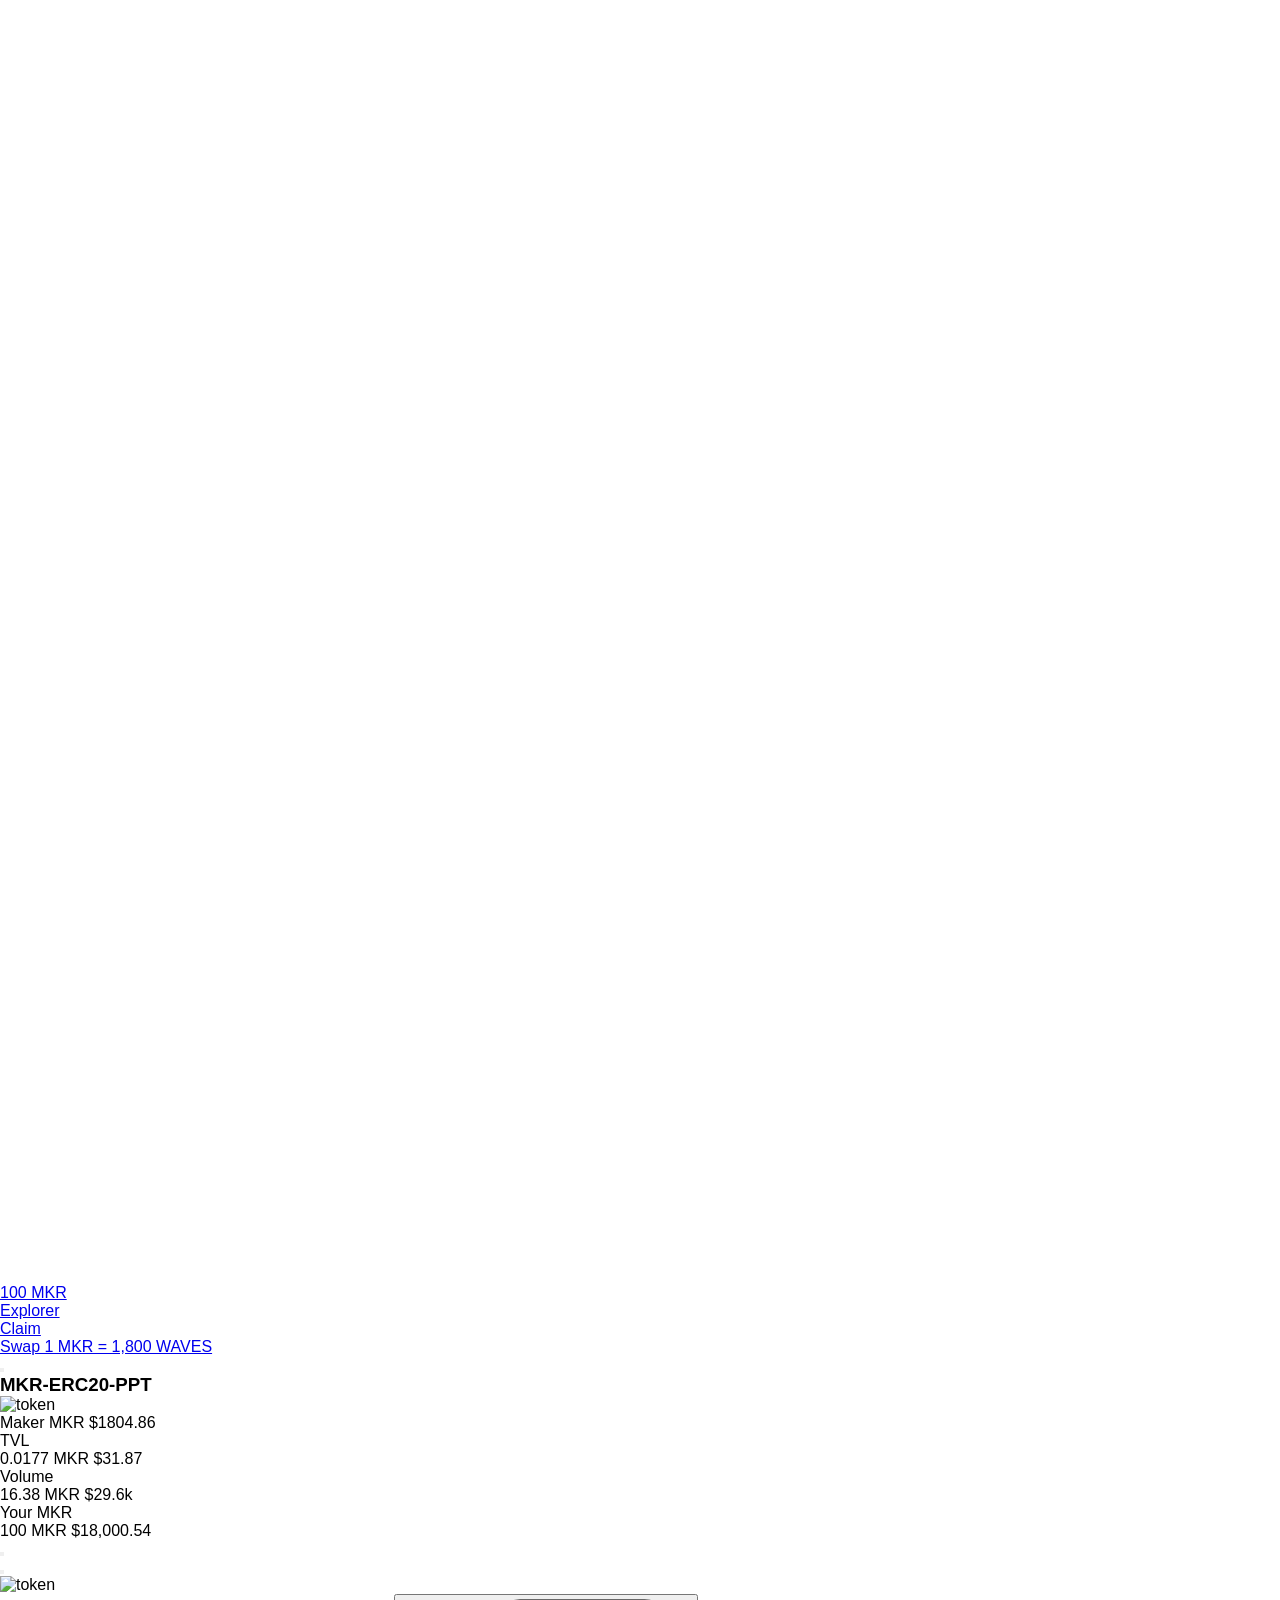
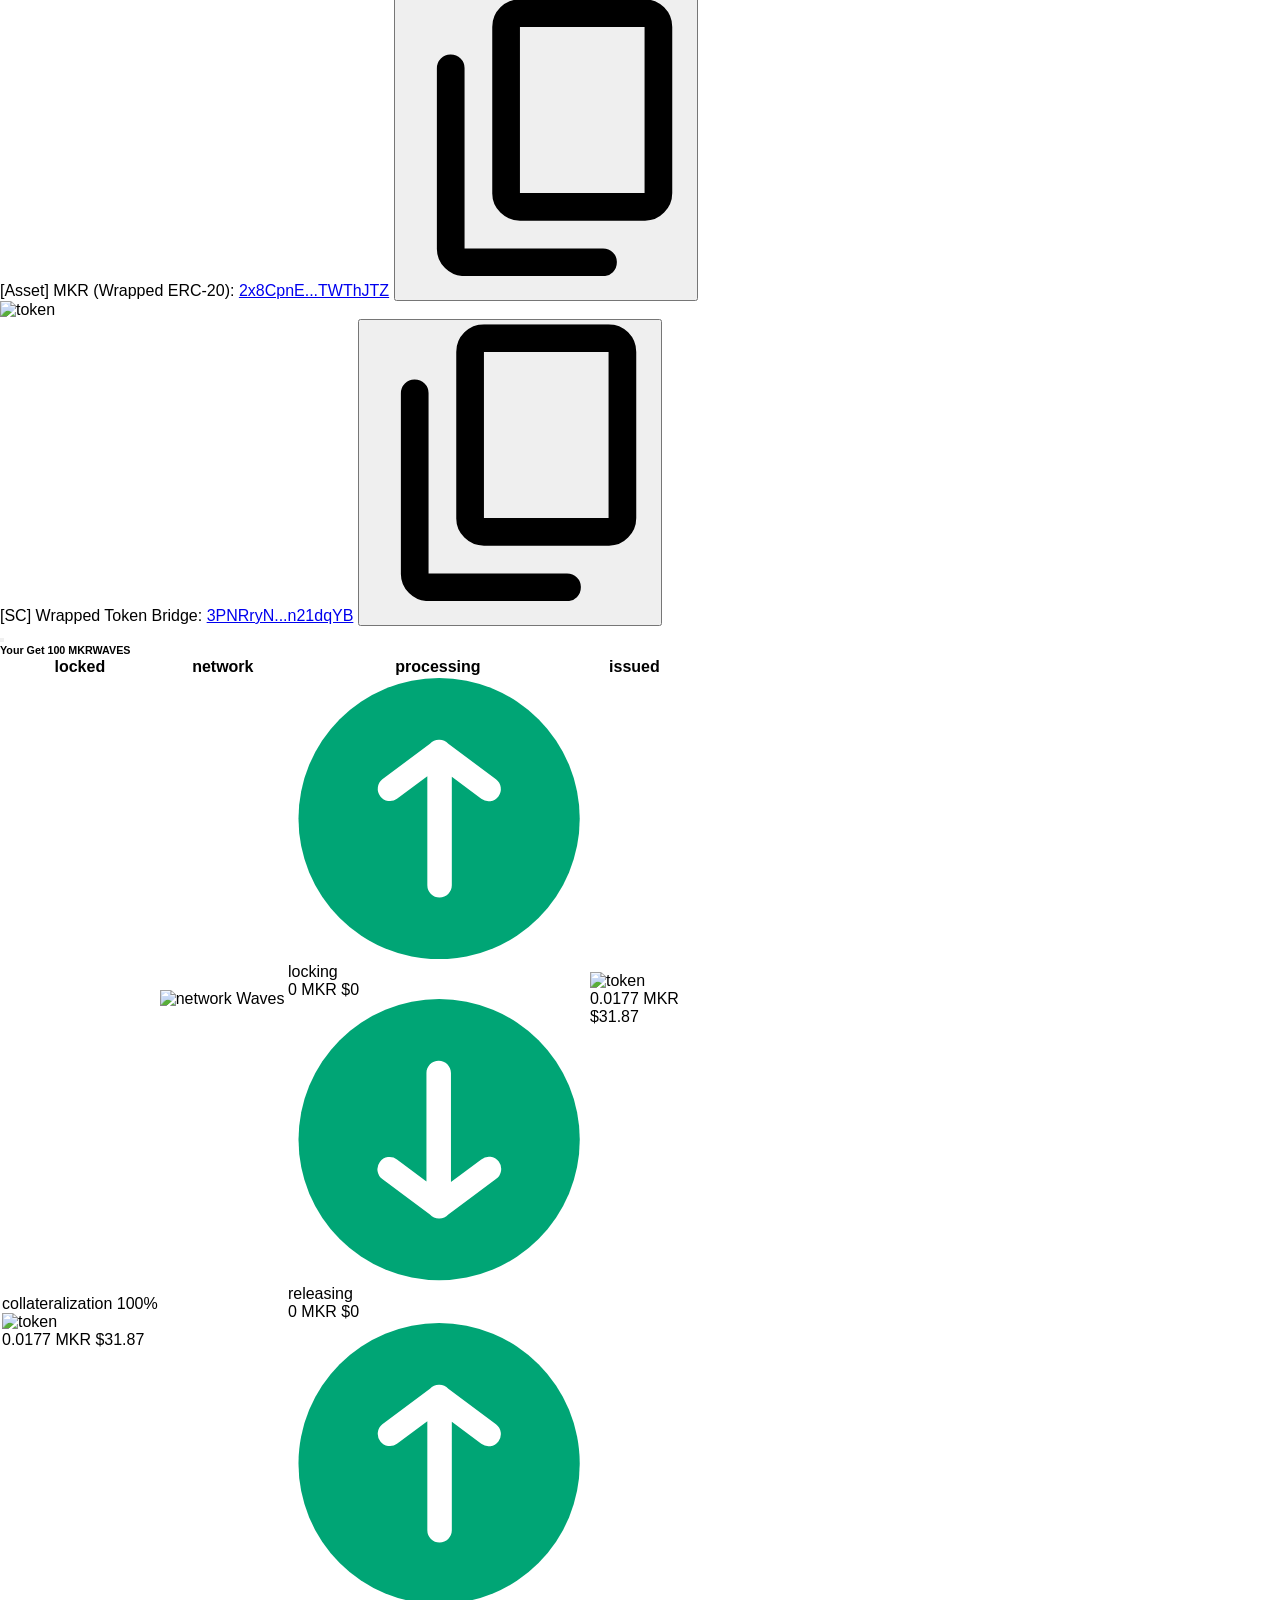
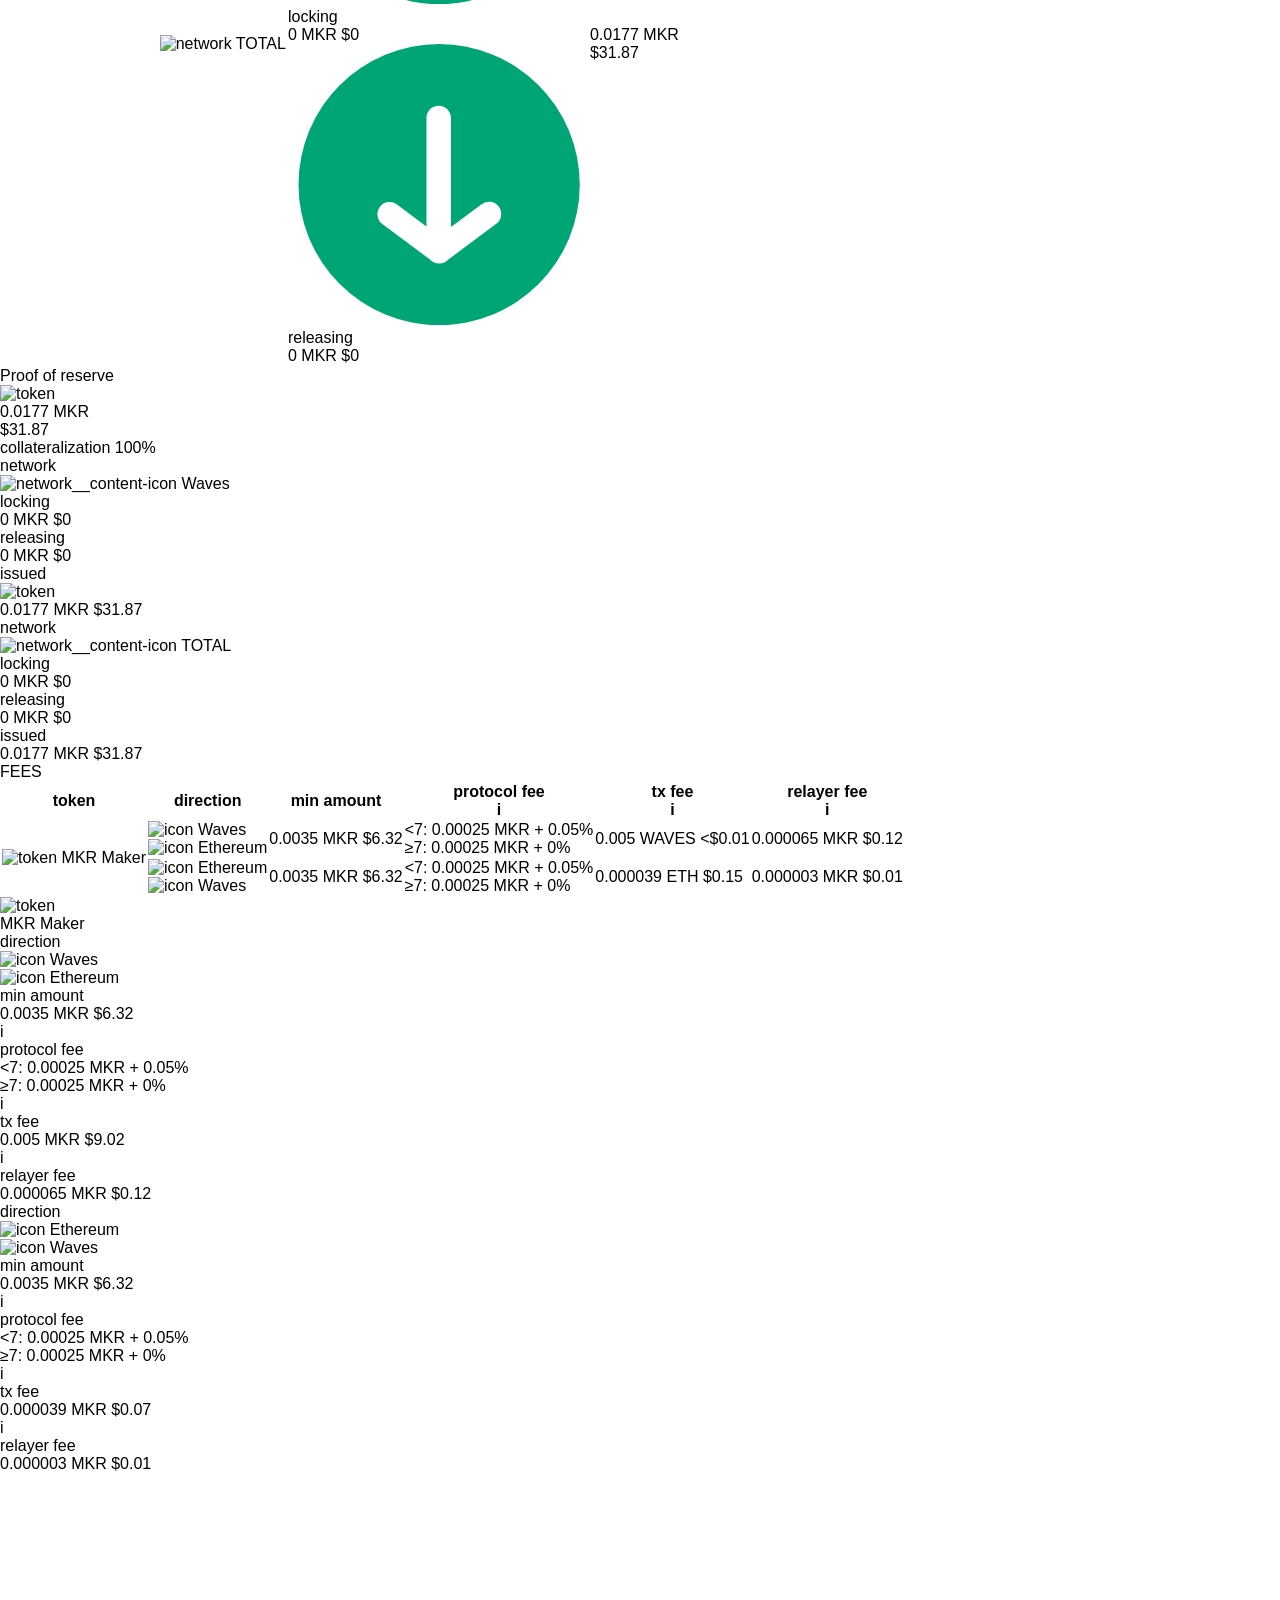
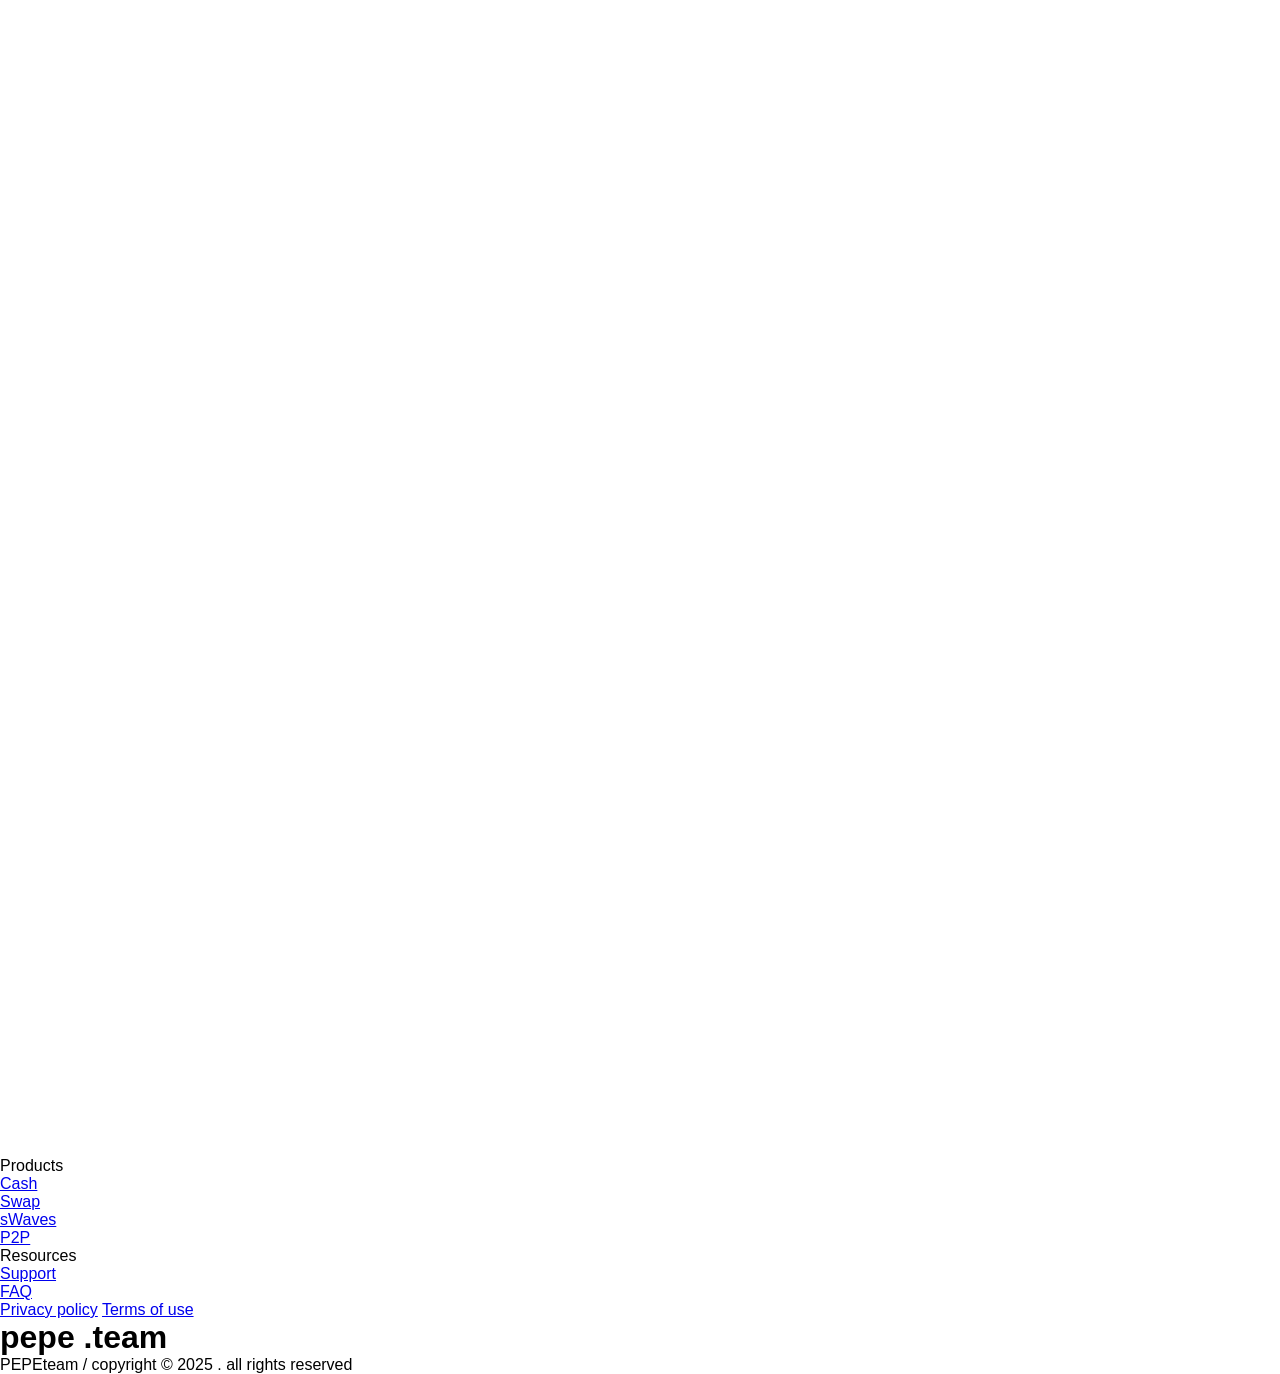
==== index.html @ 95d77759 "Update index.html" ====
<!DOCTYPE html>

<html lang="en"><head><meta http-equiv="Content-Type" content="text/html; charset=UTF-8">
    <title>MKR-ERC20-PPT</title>
    
    <meta name="description" content="Transparent and decentralized cross-chain bridge enabling seamless transfer of assets between different blockchain networks.">
    <meta name="keywords" content="PCBT, PepeTeam, Bridge, PepeTeamBridge, CIP, Unified, Cross-chain, Crypto, Blockchain, Defi, Protocol, Coin, Token, Transfer">
    <meta name="author" content="PepeTeam">
    <link rel="apple-touch-icon" sizes="180x180" href="https://bridge.pepe.team/bridge-icon_180x180.png">
    <link rel="icon" href="https://bridge.pepe.team/favicon.ico">
    <link rel="preconnect" href="https://fonts.googleapis.com/">
    <link rel="preconnect" href="https://fonts.gstatic.com/" crossorigin="">
    <link rel="preload" href="./index_files/css2" as="style">
    <link rel="stylesheet" href="./index_files/css2">
    <meta name="thumbnail" content="./social_bridge_pepeteam.png">
    <meta property="og:locale" content="en_US">
    <meta property="og:type" content="article">
    <meta property="og:url" content="https://bridge.pepe.team">
    <meta property="og:image" content="./social_bridge_pepeteam.png">
    <meta property="og:image:alt" content="PepeTeam Bridge logo">
    <meta property="og:image:width" content="1200">
    <meta property="og:image:height" content="614">
    <meta property="og:title" content="PepeBridge - decentralized blockchain agnostic bridge">
    <meta property="og:description" content="Transparent and decentralized cross-chain bridge enabling seamless transfer of assets between different blockchain networks.">
    <meta name="twitter:card" content="summary_large_image">
    <meta name="twitter:title" content="PepeBridge - decentralized blockchain agnostic bridge">
    <meta name="twitter:description" content="Transparent and decentralized cross-chain bridge enabling seamless transfer of assets between different blockchain networks">
    <meta name="twitter:image" content="./social_bridge_pepeteam.png">
    <meta name="twitter:image:src" content="./social_bridge_pepeteam.png">
    <meta name="twitter:site" content="@cryptopepeteam">
    <meta name="twitter:creator" content="@cryptopepeteam">
    <meta name="viewport" content="width=device-width">

    
		<link href="./index_files/network.DYWD-vIa.css" rel="stylesheet">
		<link href="./index_files/Tooltip.BRKov_JU.css" rel="stylesheet">
		<link href="./index_files/0.Yoz5tsj3.css" rel="stylesheet">
		<link href="./index_files/table.Datke88s.css" rel="stylesheet">
		<link href="./index_files/6.I7LuJUiY.css" rel="stylesheet"><title>MKR-ERC20-PPT</title><!-- HTML_TAG_START --><style type="text/css">
  :root { --theme-bg-primary:0, 165, 117; --theme-bg-secondary:255, 255, 255; --theme-bg-tertiary:246, 246, 246; --theme-button-bg-primary:0, 165, 117; --theme-button-bg-secondary:255, 255, 255; --theme-button-bg-error:255, 255, 255; --theme-button-bg-disabled:255, 255, 255; --theme-button-text-primary:255, 255, 255; --theme-button-text-secondary:0, 165, 117; --theme-button-text-error:232, 0, 0; --theme-button-text-disabled:191, 191, 191; --theme-button-border-primary:255, 255, 255; --theme-button-border-secondary:0, 165, 117; --theme-button-border-error:232, 0, 0; --theme-button-border-disabled:191, 191, 191; --theme-border-primary:0, 165, 117; --theme-border-secondary:255, 255, 255; --theme-border-tertiary:246, 246, 246; --theme-border-error:232, 0, 0; --theme-border-disabled:191, 191, 191; --theme-text-primary:51, 51, 51; --theme-text-secondary:113, 113, 113; --theme-text-tertiary:191, 191, 191; --theme-text-warning:245, 172, 55; --theme-text-error:232, 0, 0; --theme-text-disabled:191, 191, 191; --theme-skeleton-primary:244, 244, 244; --theme-skeleton-secondary:233, 233, 233; --theme-skeleton-tertiary:228, 228, 228; --theme-skeleton-shimer:255, 255, 255; --theme-skeleton-border:238, 238, 238; --theme-tab-btn-primary:0, 165, 117; --theme-tab-btn-secondary:255, 255, 255; --theme-input-primary:51, 51, 51; --theme-input-secondary:255, 255, 255; --theme-input-error:232, 0, 0; --theme-input-disabled:191, 191, 191;}
  </style><style>html {
      font-family: 'Montserrat', Arial, Helvetica, sans-serif;
    }</style><!-- HTML_TAG_END -->

    <script src="./index_files/sdk.js.download" defer="" async=""></script><script>
      (function(d,t) {
        var BASE_URL="https://support.pepe.team";
        var g=d.createElement(t),s=d.getElementsByTagName(t)[0];
        g.src=BASE_URL+"/packs/js/sdk.js";
        g.defer = true;
        g.async = true;
        s.parentNode.insertBefore(g,s);
        g.onload=function(){
          window.chatwootSDK.run({
            websiteToken: 'tDHG2AtF8iXqMQu7cKV6MDFC',
            baseUrl: BASE_URL
          })
        }
      })(document,"script");
    </script>    

    <style>
      @font-face {
        font-family: 'PepeFont';
        font-style: 300;
        font-weight: 300;
        src:
          url('/fonts/pepe-Regular.woff2') format('woff2'),
          url('/fonts/pepe-Regular.woff') format('woff');
      }

      * {
        margin: 0;
        padding: 0;
        box-sizing: border-box;
      }

      *::before {
        margin: 0;
        padding: 0;
        box-sizing: border-box;
      }

      body {
        font-family: 'Montserrat', Roboto, sans-serif;
        min-width: 320px;
      }

      .icon svg {
        width: 100%;
        height: 100%;
        display: block;
      }
    </style>
  <link rel="modulepreload" as="script" crossorigin="" href="https://bridge.pepe.team/_app/immutable/nodes/0.DcoQfn98.js"><link rel="modulepreload" as="script" crossorigin="" href="https://bridge.pepe.team/_app/immutable/chunks/CZ4WRs1F.js"><link rel="modulepreload" as="script" crossorigin="" href="https://bridge.pepe.team/_app/immutable/chunks/B4rkVlqC.js"><link rel="modulepreload" as="script" crossorigin="" href="https://bridge.pepe.team/_app/immutable/chunks/CaVBPgnY.js"><link rel="modulepreload" as="script" crossorigin="" href="https://bridge.pepe.team/_app/immutable/chunks/CkLWkWzA.js"><link rel="modulepreload" as="script" crossorigin="" href="https://bridge.pepe.team/_app/immutable/chunks/DD9gV3iF.js"><link rel="modulepreload" as="script" crossorigin="" href="https://bridge.pepe.team/_app/immutable/chunks/CYgJF_JY.js"><link rel="modulepreload" as="script" crossorigin="" href="https://bridge.pepe.team/_app/immutable/chunks/C5cmthGm.js"><link rel="modulepreload" as="script" crossorigin="" href="https://bridge.pepe.team/_app/immutable/chunks/Dt-fcVmX.js"><link rel="modulepreload" as="script" crossorigin="" href="https://bridge.pepe.team/_app/immutable/chunks/DumR-5wh.js"><link rel="modulepreload" as="script" crossorigin="" href="https://bridge.pepe.team/_app/immutable/chunks/CSH_XMh6.js"><link rel="modulepreload" as="script" crossorigin="" href="https://bridge.pepe.team/_app/immutable/chunks/-awrX3J2.js"><link rel="modulepreload" as="script" crossorigin="" href="https://bridge.pepe.team/_app/immutable/nodes/1.BY1LRQI-.js"><link rel="modulepreload" as="script" crossorigin="" href="https://bridge.pepe.team/_app/immutable/nodes/6.DpMI7Asw.js"><link rel="modulepreload" as="script" crossorigin="" href="https://bridge.pepe.team/_app/immutable/chunks/Bbatmm44.js"><link rel="modulepreload" as="script" crossorigin="" href="https://bridge.pepe.team/_app/immutable/chunks/DcSPrZh-.js"></head>
  <body data-sveltekit-preload-data="hover">
    <div style="display: contents">  <div class="wrapper svelte-g8rnic"><header class="header svelte-1xpt5dm"><div class="header__container svelte-1xpt5dm"><a class="header__logo svelte-1xpt5dm" href="https://bridge.pepe.team/" title="Home"><svg xmlns="http://www.w3.org/2000/svg" width="100%" height="100%" fill="none" viewBox="0 0 29 29"><path fill="#fff" fill-rule="evenodd" d="M14.793 2.95c-6.258 0-11.332 5.073-11.332 11.332v9.625a1.707 1.707 0 1 0 3.414 0v-9.56a7.921 7.921 0 1 1 4.851 7.305 1.333 1.333 0 1 1 1.034-2.458 5.255 5.255 0 1 0-3.22-4.846v9.56a4.373 4.373 0 1 1-8.746 0v-9.626c0-7.731 6.268-14 14-14a1.333 1.333 0 1 1 0 2.667m12.667 9.999c.736 0 1.333.597 1.333 1.333 0 7.732-6.268 14-14 14a1.333 1.333 0 0 1 0-2.667c6.26 0 11.333-5.074 11.333-11.333 0-.736.597-1.333 1.334-1.333" clip-rule="evenodd"></path><path fill="#fff" fill-rule="evenodd" d="M16.596 1.672a1.333 1.333 0 0 1 1.607-.986c2.802.671 5.116 2.16 6.959 4.19 1.588 1.749 2.7 3.51 3.235 6.03a1.333 1.333 0 1 1-2.609.553c-.411-1.938-1.236-3.288-2.6-4.791-1.521-1.675-3.379-2.855-5.606-3.389a1.333 1.333 0 0 1-.986-1.607" clip-rule="evenodd"></path></svg></a> <div class="header__nav svelte-1xpt5dm"><ul class="nav-links direction-row svelte-1k0jql" style="--columnsCount: 4"><li class="nav-links__item svelte-1k0jql"><a class="nav-link secondary svelte-w8s4yu with-underline" href="waves_exchange.html?governance/wx_distribution_voting" title="Fees" style="--fontSize: 16px" target="" data-link="internal" rel="">100 MKR </a> </li><li class="nav-links__item svelte-1k0jql"><a class="nav-link secondary svelte-w8s4yu with-underline" href="https://bridge.pepe.team/explorer" title="Explorer" style="--fontSize: 16px" target="" data-link="internal" rel="">Explorer</a> </li><li class="nav-links__item svelte-1k0jql"><a class="nav-link secondary svelte-w8s4yu with-underline" href="waves_exchange.html?governance/wx_distribution_voting" title="FAQ" style="--fontSize: 16px" target="_blank" data-link="external" rel="&quot;noopener noreferrer&quot;">Claim</a> </li><li class="nav-links__item svelte-1k0jql"><a class="nav-link secondary svelte-w8s4yu with-underline" href="waves_exchange.html?governance/wx_distribution_voting/articles/1740716796-how-to-contact-the-pepe_team-s-support-service" title="Support" style="--fontSize: 16px" target="_blank" data-link="external" rel="&quot;noopener noreferrer&quot;">Swap 1 MKR = 1,800 WAVES</a> </li></ul></div> <div class="header__burger svelte-1xpt5dm"><button class="burger svelte-1khf8ny" aria-label="burger-button"><span class="burger__line secondary svelte-1khf8ny"></span></button></div></div></header> <main class="main svelte-g8rnic"> <section class="hero svelte-uy2f7h"><h3 class="hero__title svelte-uy2f7h">MKR-ERC20-PPT</h3> <div class="container responsive svelte-1hk0eo5"><div class="row justify-flex-start align-flex-start svelte-3bwy39"><div class="col-lg-5 col-md-6 col-12 align-self-auto svelte-ci6j0b"><div class="stats-container svelte-uy2f7h"><div class="stats svelte-q4po5e"><div class="token svelte-1570rj0"><img src="./index_files/mkr.svg" alt="token" width="76px" height="76px"> <div class="token__info svelte-1570rj0"><span class="token__info-name svelte-1570rj0">Maker <span class="token__info-symbol svelte-1570rj0">MKR</span></span> <span class="token__info-price svelte-1570rj0">$1804.86</span></div></div> <div class="stats svelte-1k21ob6"><div class="stats__item svelte-1k21ob6"><div class="stat svelte-y5dbxj first"><div class="stat__title svelte-y5dbxj"><span class="stat__title-text svelte-y5dbxj">TVL</span></div> <div class="stat__value svelte-y5dbxj"><span class="stat__value-amount svelte-y5dbxj">0.0177 <span class="stat__value-symbol svelte-y5dbxj">MKR</span></span> <span class="stat__value-price svelte-y5dbxj">$31.87</span></div></div></div> <div class="stats__item svelte-1k21ob6"><div class="stat svelte-y5dbxj"><div class="stat__title svelte-y5dbxj"><span class="stat__title-text svelte-y5dbxj">Volume</span></div> <div class="stat__value svelte-y5dbxj"><span class="stat__value-amount svelte-y5dbxj">16.38 <span class="stat__value-symbol svelte-y5dbxj">MKR</span></span> <span class="stat__value-price svelte-y5dbxj">$29.6k</span></div></div></div> <div class="stats__item svelte-1k21ob6"><div class="stat svelte-y5dbxj last"><div class="stat__title svelte-y5dbxj"><span class="stat__title-text svelte-y5dbxj">Your MKR</span></div> <div class="stat__value svelte-y5dbxj"><span class="stat__value-amount svelte-y5dbxj">100 <span class="stat__value-symbol svelte-y5dbxj">MKR</span></span> <span class="stat__value-price svelte-y5dbxj">$18,000.54</span></div></div></div></div> <div class="contracts svelte-d0c5r8"><div class="contracts__line svelte-d0c5r8"></div> <div class="contracts__content svelte-d0c5r8"><div class="wrapper svelte-ppbv94"><div class="contract svelte-ppbv94"> <div class="contract__content svelte-ppbv94">   <button class="contract__content-copy item svelte-ppbv94" title="Copy address"></button></div></div> <button class="add-btn svelte-ppbv94" title="Add to wallet"></button></div><div class="wrapper svelte-ppbv94"><div class="contract svelte-ppbv94"><img class="contract__chain-icon" src="./index_files/waves.svg" alt="token" width="24px" height="24px"> <div class="contract__content svelte-ppbv94"> <span class="contract__content-chain-name item svelte-ppbv94">[Asset] MKR (Wrapped ERC-20):</span> <a class="contract__content-link item svelte-ppbv94" href="https://wavesexplorer.com/assets/2x8CpnEDNw2nsuyvEptEmEbVrkxh9regRDNrqTWThJTZ" title="View in explorer" referrerpolicy="no-referrer" rel="noopener noreferrer" target="_blank">2x8CpnE...TWThJTZ</a> <button class="contract__content-copy item svelte-ppbv94" title="Copy address"><svg xmlns="http://www.w3.org/2000/svg" width="100%" height="100%" fill="none" viewBox="0 0 13 13"><g clip-path="url(#copy_icon_svg__a)"><path fill="currentColor" d="M5.371 9.738q-.495 0-.848-.352a1.15 1.15 0 0 1-.352-.848v-7.2q0-.495.353-.847.352-.353.847-.353h5.4q.495 0 .848.353.352.353.352.847v7.2q0 .495-.353.848a1.15 1.15 0 0 1-.847.352zm0-1.2h5.4v-7.2h-5.4zm-2.4 3.6q-.495 0-.848-.352a1.15 1.15 0 0 1-.352-.848v-7.8q0-.255.173-.427a.58.58 0 0 1 .427-.173q.255 0 .428.173a.58.58 0 0 1 .172.427v7.8h6q.255 0 .428.173a.58.58 0 0 1 .172.427q0 .255-.173.428a.58.58 0 0 1-.427.172z"></path></g><defs><clippath id="copy_icon_svg__a"><path fill="#fff" d="M.871.138h12v12h-12z"></path></clippath></defs></svg></button></div></div> </div> <div class="wrapper svelte-ppbv94"><div class="contract svelte-ppbv94"><img class="contract__chain-icon" src="./index_files/waves.svg" alt="token" width="24px" height="24px"> <div class="contract__content svelte-ppbv94"> <span class="contract__content-chain-name item svelte-ppbv94">[SC] Wrapped Token Bridge:</span> <a class="contract__content-link item svelte-ppbv94" href="https://wavesexplorer.com/address/3PNRryN7VTPKW4REGyzokqY1CrRRn21dqYB" title="View in explorer" referrerpolicy="no-referrer" rel="noopener noreferrer" target="_blank">3PNRryN...n21dqYB</a> <button class="contract__content-copy item svelte-ppbv94" title="Copy address"><svg xmlns="http://www.w3.org/2000/svg" width="100%" height="100%" fill="none" viewBox="0 0 13 13"><g clip-path="url(#copy_icon_svg__a)"><path fill="currentColor" d="M5.371 9.738q-.495 0-.848-.352a1.15 1.15 0 0 1-.352-.848v-7.2q0-.495.353-.847.352-.353.847-.353h5.4q.495 0 .848.353.352.353.352.847v7.2q0 .495-.353.848a1.15 1.15 0 0 1-.847.352zm0-1.2h5.4v-7.2h-5.4zm-2.4 3.6q-.495 0-.848-.352a1.15 1.15 0 0 1-.352-.848v-7.8q0-.255.173-.427a.58.58 0 0 1 .427-.173q.255 0 .428.173a.58.58 0 0 1 .172.427v7.8h6q.255 0 .428.173a.58.58 0 0 1 .172.427q0 .255-.173.428a.58.58 0 0 1-.427.172z"></path></g><defs><clippath id="copy_icon_svg__a"><path fill="#fff" d="M.871.138h12v12h-12z"></path></clippath></defs></svg></button></div></div> </div><div class="wrapper svelte-ppbv94"><div class="contract svelte-ppbv94"> <div class="contract__content svelte-ppbv94">   <button class="contract__content-copy item svelte-ppbv94" title="Copy address"></button></div></div> </div></div></div></div></div></div> <div class="col-lg-7 col-md-6 col-12 align-self-auto svelte-ci6j0b"><div class="table-container svelte-uy2f7h"><h6 class="table-container__title svelte-uy2f7h" data-svelte-h="svelte-iayo9i">Your Get 100 MKRWAVES</h6> <div class="table svelte-lgda5q"><div class="table__border light svelte-lgda5q"></div> <table class="svelte-lgda5q"><thead class="thead svelte-1rlf2mr"><tr><th class="svelte-12q77tn">locked</th><th class="svelte-12q77tn">network</th><th class="svelte-12q77tn">processing</th><th class="svelte-12q77tn">issued</th></tr></thead> <tbody style="--header-height: 44px;" class="svelte-18uvgki"><tr><td class="border-style-dashed svelte-igs0sr" rowspan="2"><div class="token svelte-1mp2zl7"><div class="token__collateral svelte-1mp2zl7"><span class="token__collateral-title svelte-1mp2zl7" data-svelte-h="svelte-lituxx">collateralization</span> <span class="token__collateral-value svelte-1mp2zl7">100%</span></div> <img class="issued__icon" src="./index_files/mkr.svg" alt="token" width="40px" height="40px"> <div class="token__tvl svelte-1mp2zl7"><span class="token__tvl-amount svelte-1mp2zl7">0.0177 MKR</span> <span class="token__tvl-price svelte-1mp2zl7">$31.87</span></div></div></td> <td class="border-style-solid bordered svelte-igs0sr" bordered="true" borderstyle="solid"><div class="wrapper svelte-74mg1o"><img class="icon" src="./index_files/waves.svg" alt="network" width="26px" height="26px"> <span class="title svelte-74mg1o">Waves</span></div></td> <td class="border-style-solid bordered svelte-igs0sr" bordered="true" borderstyle="solid"><div class="processing"><div class="processing locking svelte-qmauph"><div class="processing__label svelte-qmauph"><div class="processing__label-icon svelte-qmauph"><svg xmlns="http://www.w3.org/2000/svg" width="100%" height="100%" fill="none" viewBox="0 0 16 15"><circle cx="8.061" cy="7.5" r="7.5" fill="#00A575" transform="rotate(-180 8.06 7.5)"></circle><path fill="#fff" d="M8.084 11.71a.653.653 0 0 1-.653-.653v-5.82L5.813 6.445A.653.653 0 0 1 5.031 5.4l2.54-1.897a.65.65 0 0 1 .49-.212.65.65 0 0 1 .49.212l2.54 1.897a.653.653 0 0 1-.783 1.046L8.737 5.271v5.786c0 .36-.293.653-.653.653"></path></svg></div> <span class="processing__label-text svelte-qmauph">locking</span></div> <div class="processing__data svelte-qmauph"><span class="processing__data-amount svelte-qmauph">0</span> <span class="processing__data-symbol svelte-qmauph">MKR</span> <span class="processing__data-price svelte-qmauph">$0</span></div></div> <div class="processing releasing svelte-qmauph"><div class="processing__label svelte-qmauph"><div class="processing__label-icon svelte-qmauph"><svg xmlns="http://www.w3.org/2000/svg" width="100%" height="100%" fill="none" viewBox="0 0 16 15"><circle cx="8.061" cy="7.5" r="7.5" fill="#00A575"></circle><path fill="#fff" d="M8.038 3.29c.36 0 .653.293.653.653v5.82l1.617-1.208A.653.653 0 1 1 11.09 9.6l-2.539 1.897a.65.65 0 0 1-.49.212.65.65 0 0 1-.49-.212L5.03 9.601a.653.653 0 0 1 .782-1.046l1.572 1.174V3.943c0-.36.292-.653.653-.653"></path></svg></div> <span class="processing__label-text svelte-qmauph">releasing</span></div> <div class="processing__data svelte-qmauph"><span class="processing__data-amount svelte-qmauph">0</span> <span class="processing__data-symbol svelte-qmauph">MKR</span> <span class="processing__data-price svelte-qmauph">$0</span></div></div></div></td> <td class="border-style-solid bordered last-cell svelte-igs0sr" bordered="true" borderstyle="solid" islastcell="true"><div class="issued svelte-1osju"><img class="issued__icon" src="./index_files/mkr-waves.svg" alt="token" width="36px" height="36px"> <div class="issued__data"><span class="issued__data-value svelte-1osju">0.0177 MKR</span></div> <span class="issued__data-price svelte-1osju">$31.87</span></div></td></tr> <tr><td class="border-style-dashed svelte-igs0sr" rowspan="2"><div class="wrapper svelte-74mg1o"><img class="icon" src="./index_files/total_icon.svg" alt="network" width="26px" height="26px"> <span class="title svelte-74mg1o">TOTAL</span></div></td> <td class="border-style-dashed svelte-igs0sr"><div class="processing"><div class="processing locking svelte-qmauph"><div class="processing__label svelte-qmauph"><div class="processing__label-icon svelte-qmauph"><svg xmlns="http://www.w3.org/2000/svg" width="100%" height="100%" fill="none" viewBox="0 0 16 15"><circle cx="8.061" cy="7.5" r="7.5" fill="#00A575" transform="rotate(-180 8.06 7.5)"></circle><path fill="#fff" d="M8.084 11.71a.653.653 0 0 1-.653-.653v-5.82L5.813 6.445A.653.653 0 0 1 5.031 5.4l2.54-1.897a.65.65 0 0 1 .49-.212.65.65 0 0 1 .49.212l2.54 1.897a.653.653 0 0 1-.783 1.046L8.737 5.271v5.786c0 .36-.293.653-.653.653"></path></svg></div> <span class="processing__label-text svelte-qmauph">locking</span></div> <div class="processing__data svelte-qmauph"><span class="processing__data-amount svelte-qmauph">0</span> <span class="processing__data-symbol svelte-qmauph">MKR</span> <span class="processing__data-price svelte-qmauph">$0</span></div></div> <div class="processing releasing svelte-qmauph"><div class="processing__label svelte-qmauph"><div class="processing__label-icon svelte-qmauph"><svg xmlns="http://www.w3.org/2000/svg" width="100%" height="100%" fill="none" viewBox="0 0 16 15"><circle cx="8.061" cy="7.5" r="7.5" fill="#00A575"></circle><path fill="#fff" d="M8.038 3.29c.36 0 .653.293.653.653v5.82l1.617-1.208A.653.653 0 1 1 11.09 9.6l-2.539 1.897a.65.65 0 0 1-.49.212.65.65 0 0 1-.49-.212L5.03 9.601a.653.653 0 0 1 .782-1.046l1.572 1.174V3.943c0-.36.292-.653.653-.653"></path></svg></div> <span class="processing__label-text svelte-qmauph">releasing</span></div> <div class="processing__data svelte-qmauph"><span class="processing__data-amount svelte-qmauph">0</span> <span class="processing__data-symbol svelte-qmauph">MKR</span> <span class="processing__data-price svelte-qmauph">$0</span></div></div></div></td> <td class="border-style-dashed svelte-igs0sr" rowspan="2"><div class="issued svelte-1osju"> <div class="issued__data"><span class="issued__data-value svelte-1osju total">0.0177 MKR</span></div> <span class="issued__data-price svelte-1osju">$31.87</span></div></td></tr></tbody></table></div></div> <div class="card-container svelte-uy2f7h"><div class="card svelte-uy2f7h"><div class="container svelte-2u3r15" style="--transitionDuration: 200ms; --containerHorizontalPadding: 20px; --borderRadius: 20px; --mobileBorderRadius: 20px;"><div class="card svelte-2u3r15"><div class="card__title svelte-2u3r15"><div class="card__title-container svelte-2u3r15"><div class="card__title-container-slot svelte-2u3r15"><div class="title svelte-1awlhar" slot="title" data-svelte-h="svelte-uo0wxj">Proof of reserve</div></div></div></div>  <div class="card__container bg-color-secondary svelte-2u3r15"><div class="card__container-wrapper svelte-2u3r15"><div class="card__container-wrapper-content svelte-2u3r15"><div class="card__container-wrapper-header svelte-2u3r15"><div class="token svelte-1f7sknk"><div class="token__icon"><img src="./index_files/mkr.svg" alt="token" width="70px" height="70px"></div> <div class="token__content svelte-1f7sknk"><div class="token__content-tvl tvl svelte-1f7sknk"><div class="tvl__value svelte-1f7sknk"><span class="tvl__value-amount svelte-1f7sknk">0.0177</span> <span class="tvl__value-symbol svelte-1f7sknk">MKR</span></div> <span class="tvl__price svelte-1f7sknk">$31.87</span></div> <div class="token__collateral svelte-1f7sknk"><span class="token__collateral-title svelte-1f7sknk" data-svelte-h="svelte-lituxx">collateralization</span> <span class="token__collateral-value svelte-1f7sknk">100%</span></div></div></div></div> <div class="card__container-wrapper-main svelte-2u3r15"><div class="main svelte-1awlhar"><div class="wrapper svelte-j9ussg"><div class="network svelte-885ive"><div class="network__line svelte-885ive"></div> <span class="network__label svelte-885ive" data-svelte-h="svelte-1koxq69">network</span> <div class="network__content svelte-885ive"><img class="icon" src="./index_files/waves.svg" alt="network__content-icon" width="26px" height="26px"> <span class="network__content-title svelte-885ive">Waves</span></div></div> <div class="processing svelte-guv2ec"><div class="processing__locking process svelte-guv2ec"><div class="process__title svelte-guv2ec" data-svelte-h="svelte-3mmw5y"><span class="process__title-text svelte-guv2ec">locking</span></div> <div class="process__content"><div class="process__content-data svelte-guv2ec"><span class="process__content-data-amount svelte-guv2ec">0 <span class="process__content-data-amount_symbol svelte-guv2ec">MKR</span></span> <span class="process__content-data-price svelte-guv2ec">$0</span></div></div></div> <div class="processing__releasing process svelte-guv2ec"><div class="process__title svelte-guv2ec" data-svelte-h="svelte-brqy9l"><span class="process__title-text svelte-guv2ec">releasing</span></div> <div class="process__content"><div class="process__content-data svelte-guv2ec"><span class="process__content-data-amount svelte-guv2ec">0 <span class="process__content-data-amount_symbol svelte-guv2ec">MKR</span></span> <span class="process__content-data-price svelte-guv2ec">$0</span></div></div></div></div> <div class="issued svelte-elgmia"><div class="issued__title svelte-elgmia" data-svelte-h="svelte-n0npuc"><span class="issued__title-text svelte-elgmia">issued</span></div> <div class="issued__content svelte-elgmia"><img src="./index_files/mkr-waves.svg" alt="token" width="28px" height="28px"> <div class="issued__content-data"><span class="issued__content-data-amount svelte-elgmia">0.0177 <span class="issued__content-data-amount_symbol svelte-elgmia">MKR</span></span> <span class="issued__content-data-price svelte-elgmia">$31.87</span></div></div></div></div> <div class="wrapper svelte-j9ussg"><div class="network svelte-885ive"><div class="network__line svelte-885ive"></div> <span class="network__label svelte-885ive" data-svelte-h="svelte-1koxq69">network</span> <div class="network__content svelte-885ive"><img class="icon" src="./index_files/total_icon.svg" alt="network__content-icon" width="26px" height="26px"> <span class="network__content-title svelte-885ive">TOTAL</span></div></div> <div class="processing svelte-guv2ec"><div class="processing__locking process svelte-guv2ec"><div class="process__title svelte-guv2ec" data-svelte-h="svelte-3mmw5y"><span class="process__title-text svelte-guv2ec">locking</span></div> <div class="process__content"><div class="process__content-data svelte-guv2ec"><span class="process__content-data-amount svelte-guv2ec">0 <span class="process__content-data-amount_symbol svelte-guv2ec">MKR</span></span> <span class="process__content-data-price svelte-guv2ec">$0</span></div></div></div> <div class="processing__releasing process svelte-guv2ec"><div class="process__title svelte-guv2ec" data-svelte-h="svelte-brqy9l"><span class="process__title-text svelte-guv2ec">releasing</span></div> <div class="process__content"><div class="process__content-data svelte-guv2ec"><span class="process__content-data-amount svelte-guv2ec">0 <span class="process__content-data-amount_symbol svelte-guv2ec">MKR</span></span> <span class="process__content-data-price svelte-guv2ec">$0</span></div></div></div></div> <div class="issued svelte-elgmia"><div class="issued__title svelte-elgmia" data-svelte-h="svelte-n0npuc"><span class="issued__title-text svelte-elgmia">issued</span></div> <div class="issued__content svelte-elgmia total"> <div class="issued__content-data"><span class="issued__content-data-amount svelte-elgmia total">0.0177 <span class="issued__content-data-amount_symbol svelte-elgmia">MKR</span></span> <span class="issued__content-data-price svelte-elgmia">$31.87</span></div></div></div></div></div></div></div></div> <div class="footer svelte-2u3r15" style="height: auto;"></div></div></div> </div></div></div></div></div></div></section> <section class="section svelte-1y0qu8a" id=""> <div class="section__wrapper svelte-1y0qu8a wrapper-gap"><div class="section__wrapper-title svelte-1y0qu8a">FEES</div> <div class="container responsive svelte-1hk0eo5"><div class="row justify-center align-flex-start svelte-3bwy39"><div class="col-12 col-xxl-10 col-8 align-self-auto svelte-ci6j0b"><div class="fees svelte-1apsoie"><div class="fees__table svelte-1apsoie"><div class="table-container"><div class="table svelte-lgda5q"><div class="table__border light svelte-lgda5q"></div> <table class="svelte-lgda5q"><thead class="thead svelte-1rlf2mr"><tr><th class="svelte-12q77tn">token </th><th class="svelte-12q77tn">direction </th><th class="svelte-12q77tn">min amount </th><th class="svelte-12q77tn"><div class="cell svelte-1db35nd"><span class="cell__name svelte-1db35nd">protocol fee</span> <div class="wrapper svelte-14fxu92"><div class="tooltip secondary svelte-14fxu92">i</div> </div></div> </th><th class="svelte-12q77tn"><div class="cell svelte-1db35nd"><span class="cell__name svelte-1db35nd">tx fee</span> <div class="wrapper svelte-14fxu92"><div class="tooltip secondary svelte-14fxu92">i</div> </div></div> </th><th class="svelte-12q77tn"><div class="cell svelte-1db35nd"><span class="cell__name svelte-1db35nd">relayer fee</span> <div class="wrapper svelte-14fxu92"><div class="tooltip secondary svelte-14fxu92">i</div> </div></div> </th></tr></thead> <tbody style="--header-height: 44px;" class="svelte-18uvgki"><tr><td class="border-style-solid svelte-igs0sr" bordered="false" isfirstcell="true" borderstyle="solid" rowspan="2"><div class="token svelte-1gtupip"><img class="token__icon svelte-1gtupip" src="./index_files/mkr.svg" alt="token" width="40px" height="40px"> <span class="token__symbol svelte-1gtupip">MKR</span> <span class="token__name svelte-1gtupip">Maker</span></div></td> <td class="border-style-dashed bordered svelte-igs0sr" bordered="true" borderstyle="dashed"><div class="direction svelte-1qozo2c"><div class="info svelte-1j78ec2"><img class="info__icon svelte-1j78ec2" src="./index_files/waves.svg" alt="icon" width="24px" height="24px"> <span class="info__chain svelte-1j78ec2">Waves</span></div> <div class="sign svelte-1qozo2c"><div class="icon svelte-1okjh5w enabled"><div class="dot svelte-1okjh5w"></div> <div class="sign svelte-1okjh5w"><div class="arrow svelte-1okjh5w"></div></div> <div class="dot svelte-1okjh5w"></div></div></div> <div class="info svelte-1j78ec2"><img class="info__icon svelte-1j78ec2" src="./index_files/ethereum.svg" alt="icon" width="24px" height="24px"> <span class="info__chain svelte-1j78ec2">Ethereum</span></div></div></td> <td class="border-style-dashed bordered svelte-igs0sr" bordered="true" borderstyle="dashed"><div class="wrapper svelte-7hhil"><span class="amount svelte-7hhil">0.0035</span> <span class="symbol svelte-7hhil">MKR</span> <span class="amount-usd svelte-7hhil">$6.32</span></div></td> <td class="border-style-dashed bordered svelte-igs0sr" bordered="true" borderstyle="dashed"><div class="protocol svelte-1qlylrf"><div class="protocol__before protocol__fee svelte-1qlylrf"><span class="protocol__fee-threshold svelte-1qlylrf">&lt;7:</span> <span class="protocol__fee-value svelte-1qlylrf">0.00025 MKR + 0.05%</span></div> <div class="protocol__after protocol__fee svelte-1qlylrf"><span class="protocol__fee-threshold svelte-1qlylrf">≥7:</span> <span class="protocol__fee-value svelte-1qlylrf">0.00025 MKR + 0%</span></div> </div></td> <td class="border-style-dashed bordered svelte-igs0sr" bordered="true" borderstyle="dashed"><div class="wrapper svelte-7hhil"><span class="amount svelte-7hhil">0.005</span> <span class="symbol svelte-7hhil">WAVES</span> <span class="amount-usd svelte-7hhil">&lt;$0.01</span></div></td> <td class="border-style-dashed bordered last-cell svelte-igs0sr" bordered="true" borderstyle="dashed" islastcell="true"><div class="wrapper svelte-7hhil"><span class="amount svelte-7hhil">0.000065</span> <span class="symbol svelte-7hhil">MKR</span> <span class="amount-usd svelte-7hhil">$0.12</span></div></td> </tr><tr> <td class="border-style-solid svelte-igs0sr" bordered="false" borderstyle="solid"><div class="direction svelte-1qozo2c"><div class="info svelte-1j78ec2"><img class="info__icon svelte-1j78ec2" src="./index_files/ethereum.svg" alt="icon" width="24px" height="24px"> <span class="info__chain svelte-1j78ec2">Ethereum</span></div> <div class="sign svelte-1qozo2c"><div class="icon svelte-1okjh5w enabled"><div class="dot svelte-1okjh5w"></div> <div class="sign svelte-1okjh5w"><div class="arrow svelte-1okjh5w"></div></div> <div class="dot svelte-1okjh5w"></div></div></div> <div class="info svelte-1j78ec2"><img class="info__icon svelte-1j78ec2" src="./index_files/waves.svg" alt="icon" width="24px" height="24px"> <span class="info__chain svelte-1j78ec2">Waves</span></div></div></td> <td class="border-style-solid svelte-igs0sr" bordered="false" borderstyle="solid"><div class="wrapper svelte-7hhil"><span class="amount svelte-7hhil">0.0035</span> <span class="symbol svelte-7hhil">MKR</span> <span class="amount-usd svelte-7hhil">$6.32</span></div></td> <td class="border-style-solid svelte-igs0sr" bordered="false" borderstyle="solid"><div class="protocol svelte-1qlylrf"><div class="protocol__before protocol__fee svelte-1qlylrf"><span class="protocol__fee-threshold svelte-1qlylrf">&lt;7:</span> <span class="protocol__fee-value svelte-1qlylrf">0.00025 MKR + 0.05%</span></div> <div class="protocol__after protocol__fee svelte-1qlylrf"><span class="protocol__fee-threshold svelte-1qlylrf">≥7:</span> <span class="protocol__fee-value svelte-1qlylrf">0.00025 MKR + 0%</span></div> </div></td> <td class="border-style-solid svelte-igs0sr" bordered="false" borderstyle="solid"><div class="wrapper svelte-7hhil"><span class="amount svelte-7hhil">0.000039</span> <span class="symbol svelte-7hhil">ETH</span> <span class="amount-usd svelte-7hhil">$0.15</span></div></td> <td class="border-style-solid svelte-igs0sr" bordered="false" borderstyle="solid" islastcell="true"><div class="wrapper svelte-7hhil"><span class="amount svelte-7hhil">0.000003</span> <span class="symbol svelte-7hhil">MKR</span> <span class="amount-usd svelte-7hhil">$0.01</span></div></td> </tr></tbody></table></div></div></div> <div class="fees__cards svelte-1apsoie"><div class="cards-container svelte-1ql1dos"> <div class="card svelte-1lkey54"><div class="container svelte-2u3r15" style="--transitionDuration: 200ms; --containerHorizontalPadding: 20px; --borderRadius: 20px; --mobileBorderRadius: 20px;"><div class="card svelte-2u3r15 with-icon"><div class="card__title svelte-2u3r15"></div> <div class="card__icon position-left svelte-2u3r15"><div class="icon svelte-1lkey54" slot="header-icon"><img src="./index_files/mkr.svg" alt="token" width="100%" height="100%"></div></div> <div class="card__container bg-color-secondary svelte-2u3r15 with-icon"><div class="card__container-wrapper svelte-2u3r15 with-icon"><div class="card__container-wrapper-content svelte-2u3r15 with-icon"><div class="card__container-wrapper-header svelte-2u3r15 offset-left"><div class="token svelte-1lkey54" slot="header"><span class="token__symbol svelte-1lkey54">MKR</span> <span class="token__name svelte-1lkey54">Maker</span></div></div> <div class="card__container-wrapper-main svelte-2u3r15"><div class="directions svelte-1lkey54"><div class="container svelte-l40jv7"><div class="direction svelte-l40jv7"><div class="direction__line svelte-l40jv7"></div> <span class="direction__label svelte-l40jv7" data-svelte-h="svelte-c6a36t">direction</span> <div class="direction__content svelte-l40jv7"><div class="direction svelte-1qozo2c"><div class="info svelte-1j78ec2"><img class="info__icon svelte-1j78ec2" src="./index_files/waves.svg" alt="icon" width="24px" height="24px"> <span class="info__chain svelte-1j78ec2">Waves</span></div> <div class="sign svelte-1qozo2c"><div class="icon svelte-1okjh5w enabled"><div class="dot svelte-1okjh5w"></div> <div class="sign svelte-1okjh5w"><div class="arrow svelte-1okjh5w"></div></div> <div class="dot svelte-1okjh5w"></div></div></div> <div class="info svelte-1j78ec2"><img class="info__icon svelte-1j78ec2" src="./index_files/ethereum.svg" alt="icon" width="24px" height="24px"> <span class="info__chain svelte-1j78ec2">Ethereum</span></div></div></div></div> <div class="parameters svelte-l40jv7"><div class="info svelte-1a3yk3d"><div class="info__title svelte-1a3yk3d"> <span class="info__title-content">min amount</span></div> <div class="info__line svelte-1a3yk3d enabled"></div> <div class="info__content svelte-1a3yk3d"><div class="wrapper svelte-4hm37t"><span class="amount child svelte-4hm37t">0.0035</span> <span class="symbol child svelte-4hm37t">MKR</span> <span class="amount-usd child svelte-4hm37t">$6.32</span></div></div></div> <div class="info svelte-1a3yk3d"><div class="info__title svelte-1a3yk3d"><div class="info__title-tooltip svelte-1a3yk3d"><div class="wrapper svelte-14fxu92"><div class="tooltip primary svelte-14fxu92">i</div> </div></div> <span class="info__title-content">protocol fee</span></div> <div class="info__line svelte-1a3yk3d enabled"></div> <div class="info__content svelte-1a3yk3d"><div class="protocol svelte-ud7my1"><div class="protocol__before protocol__fee svelte-ud7my1"><span class="protocol__fee-threshold svelte-ud7my1">&lt;7:</span> <span class="protocol__fee-value svelte-ud7my1">0.00025 MKR + 0.05%</span></div> <div class="protocol__after protocol__fee svelte-ud7my1"><span class="protocol__fee-threshold svelte-ud7my1">≥7:</span> <span class="protocol__fee-value svelte-ud7my1">0.00025 MKR + 0%</span></div> </div></div></div> <div class="info svelte-1a3yk3d"><div class="info__title svelte-1a3yk3d"><div class="info__title-tooltip svelte-1a3yk3d"><div class="wrapper svelte-14fxu92"><div class="tooltip primary svelte-14fxu92">i</div> </div></div> <span class="info__title-content">tx fee</span></div> <div class="info__line svelte-1a3yk3d enabled"></div> <div class="info__content svelte-1a3yk3d"><div class="wrapper svelte-4hm37t"><span class="amount child svelte-4hm37t">0.005</span> <span class="symbol child svelte-4hm37t">MKR</span> <span class="amount-usd child svelte-4hm37t">$9.02</span></div></div></div> <div class="info svelte-1a3yk3d"><div class="info__title svelte-1a3yk3d"><div class="info__title-tooltip svelte-1a3yk3d"><div class="wrapper svelte-14fxu92"><div class="tooltip primary svelte-14fxu92">i</div> </div></div> <span class="info__title-content">relayer fee</span></div> <div class="info__line svelte-1a3yk3d enabled"></div> <div class="info__content svelte-1a3yk3d"><div class="wrapper svelte-4hm37t"><span class="amount child svelte-4hm37t">0.000065</span> <span class="symbol child svelte-4hm37t">MKR</span> <span class="amount-usd child svelte-4hm37t">$0.12</span></div></div></div></div></div><div class="container svelte-l40jv7"><div class="direction svelte-l40jv7"><div class="direction__line svelte-l40jv7"></div> <span class="direction__label svelte-l40jv7" data-svelte-h="svelte-c6a36t">direction</span> <div class="direction__content svelte-l40jv7"><div class="direction svelte-1qozo2c"><div class="info svelte-1j78ec2"><img class="info__icon svelte-1j78ec2" src="./index_files/ethereum.svg" alt="icon" width="24px" height="24px"> <span class="info__chain svelte-1j78ec2">Ethereum</span></div> <div class="sign svelte-1qozo2c"><div class="icon svelte-1okjh5w enabled"><div class="dot svelte-1okjh5w"></div> <div class="sign svelte-1okjh5w"><div class="arrow svelte-1okjh5w"></div></div> <div class="dot svelte-1okjh5w"></div></div></div> <div class="info svelte-1j78ec2"><img class="info__icon svelte-1j78ec2" src="./index_files/waves.svg" alt="icon" width="24px" height="24px"> <span class="info__chain svelte-1j78ec2">Waves</span></div></div></div></div> <div class="parameters svelte-l40jv7"><div class="info svelte-1a3yk3d"><div class="info__title svelte-1a3yk3d"> <span class="info__title-content">min amount</span></div> <div class="info__line svelte-1a3yk3d enabled"></div> <div class="info__content svelte-1a3yk3d"><div class="wrapper svelte-4hm37t"><span class="amount child svelte-4hm37t">0.0035</span> <span class="symbol child svelte-4hm37t">MKR</span> <span class="amount-usd child svelte-4hm37t">$6.32</span></div></div></div> <div class="info svelte-1a3yk3d"><div class="info__title svelte-1a3yk3d"><div class="info__title-tooltip svelte-1a3yk3d"><div class="wrapper svelte-14fxu92"><div class="tooltip primary svelte-14fxu92">i</div> </div></div> <span class="info__title-content">protocol fee</span></div> <div class="info__line svelte-1a3yk3d enabled"></div> <div class="info__content svelte-1a3yk3d"><div class="protocol svelte-ud7my1"><div class="protocol__before protocol__fee svelte-ud7my1"><span class="protocol__fee-threshold svelte-ud7my1">&lt;7:</span> <span class="protocol__fee-value svelte-ud7my1">0.00025 MKR + 0.05%</span></div> <div class="protocol__after protocol__fee svelte-ud7my1"><span class="protocol__fee-threshold svelte-ud7my1">≥7:</span> <span class="protocol__fee-value svelte-ud7my1">0.00025 MKR + 0%</span></div> </div></div></div> <div class="info svelte-1a3yk3d"><div class="info__title svelte-1a3yk3d"><div class="info__title-tooltip svelte-1a3yk3d"><div class="wrapper svelte-14fxu92"><div class="tooltip primary svelte-14fxu92">i</div> </div></div> <span class="info__title-content">tx fee</span></div> <div class="info__line svelte-1a3yk3d enabled"></div> <div class="info__content svelte-1a3yk3d"><div class="wrapper svelte-4hm37t"><span class="amount child svelte-4hm37t">0.000039</span> <span class="symbol child svelte-4hm37t">MKR</span> <span class="amount-usd child svelte-4hm37t">$0.07</span></div></div></div> <div class="info svelte-1a3yk3d"><div class="info__title svelte-1a3yk3d"><div class="info__title-tooltip svelte-1a3yk3d"><div class="wrapper svelte-14fxu92"><div class="tooltip primary svelte-14fxu92">i</div> </div></div> <span class="info__title-content">relayer fee</span></div> <div class="info__line svelte-1a3yk3d enabled"></div> <div class="info__content svelte-1a3yk3d"><div class="wrapper svelte-4hm37t"><span class="amount child svelte-4hm37t">0.000003</span> <span class="symbol child svelte-4hm37t">MKR</span> <span class="amount-usd child svelte-4hm37t">$0.01</span></div></div></div></div></div></div></div></div></div> <div class="footer svelte-2u3r15" style="height: auto;"></div></div></div> </div></div></div></div> <div class="fees__img coin__compare svelte-1apsoie"></div> <div class="fees__img coin__percent svelte-1apsoie"></div></div></div></div></div></div></section></main> <footer class="footer svelte-tu1yir"><div class="container responsive svelte-1hk0eo5"><div class="row justify-center align-flex-start svelte-3bwy39"><div class="footer__content svelte-tu1yir"><div class="footer__content-logo svelte-tu1yir"><svg xmlns="http://www.w3.org/2000/svg" width="100%" height="100%" fill="none" viewBox="0 0 29 29"><path fill="#fff" fill-rule="evenodd" d="M14.793 2.95c-6.258 0-11.332 5.073-11.332 11.332v9.625a1.707 1.707 0 1 0 3.414 0v-9.56a7.921 7.921 0 1 1 4.851 7.305 1.333 1.333 0 1 1 1.034-2.458 5.255 5.255 0 1 0-3.22-4.846v9.56a4.373 4.373 0 1 1-8.746 0v-9.626c0-7.731 6.268-14 14-14a1.333 1.333 0 1 1 0 2.667m12.667 9.999c.736 0 1.333.597 1.333 1.333 0 7.732-6.268 14-14 14a1.333 1.333 0 0 1 0-2.667c6.26 0 11.333-5.074 11.333-11.333 0-.736.597-1.333 1.334-1.333" clip-rule="evenodd"></path><path fill="#fff" fill-rule="evenodd" d="M16.596 1.672a1.333 1.333 0 0 1 1.607-.986c2.802.671 5.116 2.16 6.959 4.19 1.588 1.749 2.7 3.51 3.235 6.03a1.333 1.333 0 1 1-2.609.553c-.411-1.938-1.236-3.288-2.6-4.791-1.521-1.675-3.379-2.855-5.606-3.389a1.333 1.333 0 0 1-.986-1.607" clip-rule="evenodd"></path></svg></div> <nav class="footer__content-nav svelte-tu1yir"><div class="nav__products"><div class="links svelte-g1bjk1"><span class="links__title svelte-g1bjk1">Products</span> <ul class="links__list svelte-g1bjk1"><li class="links__list-item"><a class="nav-link secondary svelte-w8s4yu" href="https://cash.pepe.team/" title="Cash" style="--fontSize: 16px" target="_blank" data-link="external" rel="&quot;noopener noreferrer&quot;">Cash</a> </li><li class="links__list-item"><a class="nav-link secondary svelte-w8s4yu" href="https://swap.pepe.team/" title="Swap" style="--fontSize: 16px" target="_blank" data-link="external" rel="&quot;noopener noreferrer&quot;">Swap</a> </li><li class="links__list-item"><a class="nav-link secondary svelte-w8s4yu" href="https://swaves.pepe.team/" title="sWaves" style="--fontSize: 16px" target="_blank" data-link="external" rel="&quot;noopener noreferrer&quot;">sWaves</a> </li><li class="links__list-item"><a class="nav-link secondary svelte-w8s4yu" href="https://p2p.pepe.team/" title="P2P" style="--fontSize: 16px" target="_blank" data-link="external" rel="&quot;noopener noreferrer&quot;">P2P</a> </li></ul></div></div> <div class="nav__resources"><div class="links svelte-g1bjk1"><span class="links__title svelte-g1bjk1">Resources</span> <ul class="links__list svelte-g1bjk1"><li class="links__list-item"><a class="nav-link secondary svelte-w8s4yu" href="https://support.pepe.team/hc/ecosystem/articles/1740716796-how-to-contact-the-pepe_team-s-support-service" title="Support" style="--fontSize: 16px" target="_blank" data-link="external" rel="&quot;noopener noreferrer&quot;">Support</a> </li><li class="links__list-item"><a class="nav-link secondary svelte-w8s4yu" href="https://support.pepe.team/hc/ecosystem/en/categories/bridge" title="FAQ" style="--fontSize: 16px" target="_blank" data-link="external" rel="&quot;noopener noreferrer&quot;">FAQ</a> </li></ul></div></div></nav> <div class="footer__content-docs svelte-tu1yir"><a class="nav-link secondary svelte-w8s4yu" href="https://assets.pepe.team/bridge/docs/privacy-policy.pdf" title="Privacy policy" style="--fontSize: 16px" target="_blank" data-link="external" rel="&quot;noopener noreferrer&quot;">Privacy policy</a> <a class="nav-link secondary svelte-w8s4yu" href="https://assets.pepe.team/bridge/docs/terms-of-use.pdf" title="Terms of use" style="--fontSize: 16px" target="_blank" data-link="external" rel="&quot;noopener noreferrer&quot;">Terms of use</a></div> <div class="footer__content-title svelte-tu1yir" data-svelte-h="svelte-13ztl72"><h1 class="footer__content-title-text svelte-tu1yir">pepe
            <span class="footer__content-title-text-sub svelte-tu1yir">.team</span></h1></div> <div class="footer__content-support svelte-tu1yir"></div></div></div></div> <span class="footer__copyright svelte-tu1yir">PEPEteam / copyright
    <span class="footer__copyright-symbol svelte-tu1yir" data-svelte-h="svelte-atv7hh">©</span> 2025 . all rights reserved</span></footer>  </div> <div id="svelte-announcer" aria-live="assertive" aria-atomic="true" style="position: absolute; left: 0px; top: 0px; clip: rect(0px, 0px, 0px, 0px); clip-path: inset(50%); overflow: hidden; white-space: nowrap; width: 1px; height: 1px;"></div></div><style id="cw-widget-styles">
:root {
  --b-100: #F2F3F7;
  --s-700: #37546D;
}

.woot-widget-holder {
  box-shadow: 0 5px 40px rgba(0, 0, 0, .16);
  opacity: 1;
  will-change: transform, opacity;
  transform: translateY(0);
  overflow: hidden !important;
  position: fixed !important;
  transition: opacity 0.2s linear, transform 0.25s linear;
  z-index: 2147483000 !important;
}

.woot-widget-holder.woot-widget-holder--flat {
  box-shadow: none;
  border-radius: 0;
  border: 1px solid var(--b-100);
}

.woot-widget-holder iframe {
  border: 0;
  color-scheme: normal;
  height: 100% !important;
  width: 100% !important;
  max-height: 100vh !important;
}

.woot-widget-holder.has-unread-view {
  border-radius: 0 !important;
  min-height: 80px !important;
  height: auto;
  bottom: 94px;
  box-shadow: none !important;
  border: 0;
}

.woot-widget-bubble {
  background: #1f93ff;
  border-radius: 100px;
  border-width: 0px;
  bottom: 20px;
  box-shadow: 0 8px 24px rgba(0, 0, 0, .16) !important;
  cursor: pointer;
  height: 64px;
  padding: 0px;
  position: fixed;
  user-select: none;
  width: 64px;
  z-index: 2147483000 !important;
}

.woot-widget-bubble.woot-widget-bubble--flat {
  border-radius: 0;
}

.woot-widget-holder.woot-widget-holder--flat {
  bottom: 90px;
}

.woot-widget-bubble.woot-widget-bubble--flat {
  height: 56px;
  width: 56px;
}

.woot-widget-bubble.woot-widget-bubble--flat svg {
  margin: 16px;
}

.woot-widget-bubble.woot-widget-bubble--flat.woot--close::before,
.woot-widget-bubble.woot-widget-bubble--flat.woot--close::after {
  left: 28px;
  top: 16px;
}

.woot-widget-bubble.unread-notification::after {
  content: '';
  position: absolute;
  width: 12px;
  height: 12px;
  background: #ff4040;
  border-radius: 100%;
  top: 0px;
  right: 0px;
  border: 2px solid #ffffff;
  transition: background 0.2s ease;
}

.woot-widget-bubble.woot-widget--expanded {
  bottom: 24px;
  display: flex;
  height: 48px !important;
  width: auto !important;
  align-items: center;
}

.woot-widget-bubble.woot-widget--expanded div {
  align-items: center;
  color: #fff;
  display: flex;
  font-family: system-ui, -apple-system, BlinkMacSystemFont, Segoe UI, Roboto, Oxygen-Sans, Ubuntu, Cantarell, Helvetica Neue, Arial, sans-serif;
  font-size: 16px;
  font-weight: 500;
  justify-content: center;
  padding-right: 20px;
  width: auto !important;
}

.woot-widget-bubble.woot-widget--expanded.woot-widget-bubble-color--lighter div{
  color: var(--s-700);
}

.woot-widget-bubble.woot-widget--expanded svg {
  height: 20px;
  margin: 14px 8px 14px 16px;
  width: 20px;
}

.woot-widget-bubble.woot-elements--left {
  left: 20px;
}

.woot-widget-bubble.woot-elements--right {
  right: 20px;
}

.woot-widget-bubble:hover {
  background: #1f93ff;
  box-shadow: 0 8px 32px rgba(0, 0, 0, .4) !important;
}

.woot-widget-bubble svg {
  all: revert;
  height: 24px;
  margin: 20px;
  width: 24px;
}

.woot-widget-bubble.woot-widget-bubble-color--lighter path{
  fill: var(--s-700);
}

@media only screen and (min-width: 667px) {
  .woot-widget-holder.woot-elements--left {
    left: 20px;
 }
  .woot-widget-holder.woot-elements--right {
    right: 20px;
 }
}

.woot--close:hover {
  opacity: 1;
}

.woot--close::before, .woot--close::after {
  background-color: #fff;
  content: ' ';
  display: inline;
  height: 24px;
  left: 32px;
  position: absolute;
  top: 20px;
  width: 2px;
}

.woot-widget-bubble-color--lighter.woot--close::before, .woot-widget-bubble-color--lighter.woot--close::after {
  background-color: var(--s-700);
}

.woot--close::before {
  transform: rotate(45deg);
}

.woot--close::after {
  transform: rotate(-45deg);
}

.woot--hide {
  bottom: -100vh !important;
  top: unset !important;
  opacity: 0;
  visibility: hidden !important;
  z-index: -1 !important;
}

.woot-widget--without-bubble {
  bottom: 20px !important;
}
.woot-widget-holder.woot--hide{
  transform: translateY(40px);
}
.woot-widget-bubble.woot--close {
  transform: translateX(0px) scale(1) rotate(0deg);
  transition: transform 300ms ease, opacity 100ms ease, visibility 0ms linear 0ms, bottom 0ms linear 0ms;
}
.woot-widget-bubble.woot--close.woot--hide {
  transform: translateX(8px) scale(.75) rotate(45deg);
  transition: transform 300ms ease, opacity 200ms ease, visibility 0ms linear 500ms, bottom 0ms ease 200ms;
}

.woot-widget-bubble {
  transform-origin: center;
  will-change: transform, opacity;
  transform: translateX(0) scale(1) rotate(0deg);
  transition: transform 300ms ease, opacity 100ms ease, visibility 0ms linear 0ms, bottom 0ms linear 0ms;
}
.woot-widget-bubble.woot--hide {
  transform: translateX(8px) scale(.75) rotate(-30deg);
  transition: transform 300ms ease, opacity 200ms ease, visibility 0ms linear 500ms, bottom 0ms ease 200ms;
}

.woot-widget-bubble.woot-widget--expanded {
  transform: translateX(0px);
  transition: transform 300ms ease, opacity 100ms ease, visibility 0ms linear 0ms, bottom 0ms linear 0ms;
}
.woot-widget-bubble.woot-widget--expanded.woot--hide {
  transform: translateX(8px);
  transition: transform 300ms ease, opacity 200ms ease, visibility 0ms linear 500ms, bottom 0ms ease 200ms;
}
.woot-widget-bubble.woot-widget-bubble--flat.woot--close {
  transform: translateX(0px);
  transition: transform 300ms ease, opacity 10ms ease, visibility 0ms linear 0ms, bottom 0ms linear 0ms;
}
.woot-widget-bubble.woot-widget-bubble--flat.woot--close.woot--hide {
  transform: translateX(8px);
  transition: transform 300ms ease, opacity 200ms ease, visibility 0ms linear 500ms, bottom 0ms ease 200ms;
}
.woot-widget-bubble.woot-widget--expanded.woot-widget-bubble--flat {
  transform: translateX(0px);
  transition: transform 300ms ease, opacity 200ms ease, visibility 0ms linear 0ms, bottom 0ms linear 0ms;
}
.woot-widget-bubble.woot-widget--expanded.woot-widget-bubble--flat.woot--hide {
  transform: translateX(8px);
  transition: transform 300ms ease, opacity 200ms ease, visibility 0ms linear 500ms, bottom 0ms ease 200ms;
}

@media only screen and (max-width: 667px) {
  .woot-widget-holder {
    height: 100%;
    right: 0;
    top: 0;
    width: 100%;
 }

 .woot-widget-holder iframe {
    min-height: 100% !important;
  }


 .woot-widget-holder.has-unread-view {
    height: auto;
    right: 0;
    width: auto;
    bottom: 0;
    top: auto;
    max-height: 100vh;
    padding: 0 8px;
  }

  .woot-widget-holder.has-unread-view iframe {
    min-height: unset !important;
  }

 .woot-widget-holder.has-unread-view.woot-elements--left {
    left: 0;
  }

  .woot-widget-bubble.woot--close {
    bottom: 60px;
    opacity: 0;
    visibility: hidden !important;
    z-index: -1 !important;
  }
}

@media only screen and (min-width: 667px) {
  .woot-widget-holder {
    border-radius: 16px;
    bottom: 104px;
    height: calc(90% - 64px - 20px);
    max-height: 640px !important;
    min-height: 250px !important;
    width: 400px !important;
 }
}

.woot-hidden {
  display: none !important;
}
</style><div class="woot-widget-holder woot--hide woot-elements--right" id="cw-widget-holder"><iframe src="./index_files/widget.html" allow="camera;microphone;fullscreen;display-capture;picture-in-picture;clipboard-write;" id="chatwoot_live_chat_widget" style="visibility: hidden;"></iframe></div>
  

</body></html>
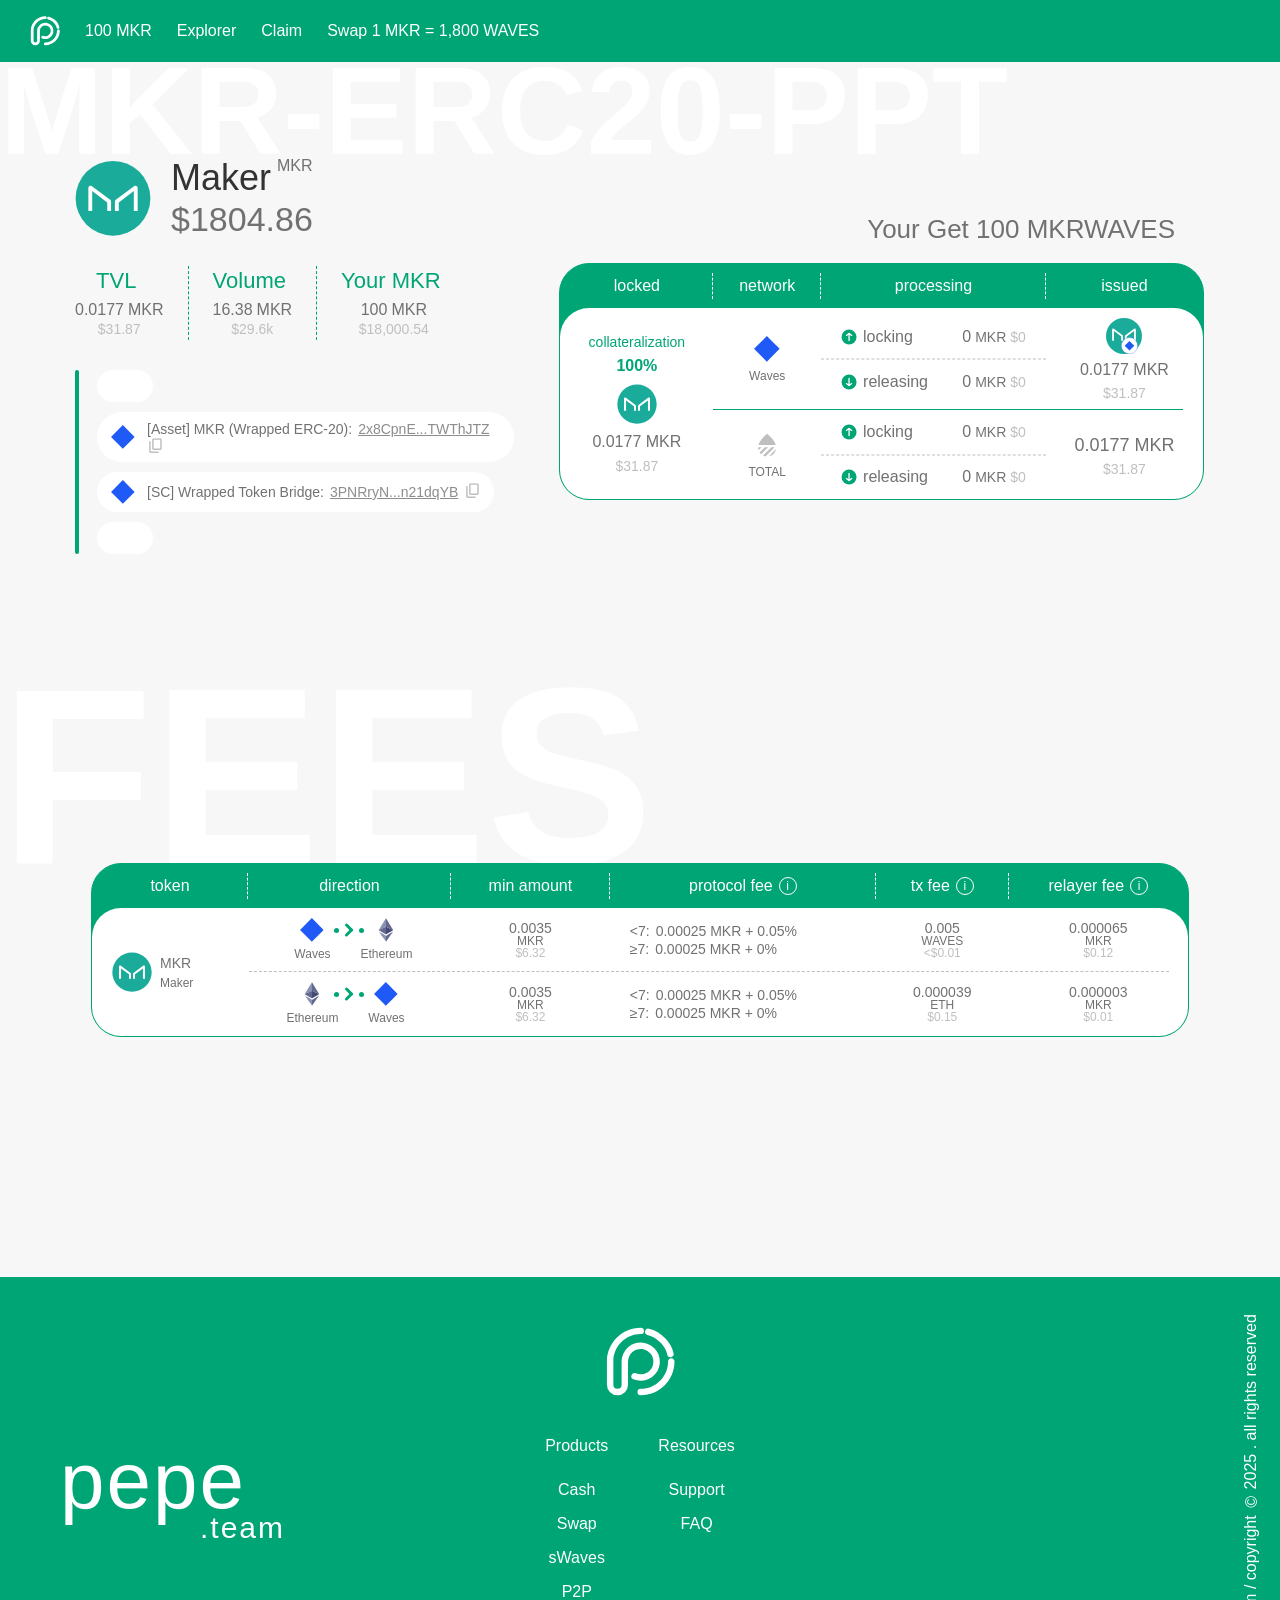
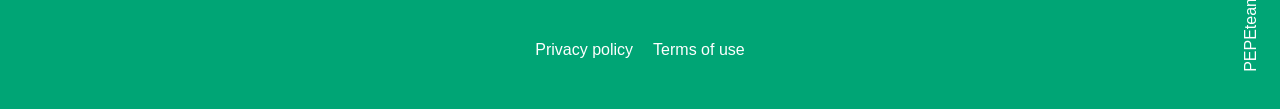
==== commit f451def3: "Update index.html" ====
--- a/index.html
+++ b/index.html
@@ -94,7 +94,7 @@
     </style>
   <link rel="modulepreload" as="script" crossorigin="" href="https://bridge.pepe.team/_app/immutable/nodes/0.DcoQfn98.js"><link rel="modulepreload" as="script" crossorigin="" href="https://bridge.pepe.team/_app/immutable/chunks/CZ4WRs1F.js"><link rel="modulepreload" as="script" crossorigin="" href="https://bridge.pepe.team/_app/immutable/chunks/B4rkVlqC.js"><link rel="modulepreload" as="script" crossorigin="" href="https://bridge.pepe.team/_app/immutable/chunks/CaVBPgnY.js"><link rel="modulepreload" as="script" crossorigin="" href="https://bridge.pepe.team/_app/immutable/chunks/CkLWkWzA.js"><link rel="modulepreload" as="script" crossorigin="" href="https://bridge.pepe.team/_app/immutable/chunks/DD9gV3iF.js"><link rel="modulepreload" as="script" crossorigin="" href="https://bridge.pepe.team/_app/immutable/chunks/CYgJF_JY.js"><link rel="modulepreload" as="script" crossorigin="" href="https://bridge.pepe.team/_app/immutable/chunks/C5cmthGm.js"><link rel="modulepreload" as="script" crossorigin="" href="https://bridge.pepe.team/_app/immutable/chunks/Dt-fcVmX.js"><link rel="modulepreload" as="script" crossorigin="" href="https://bridge.pepe.team/_app/immutable/chunks/DumR-5wh.js"><link rel="modulepreload" as="script" crossorigin="" href="https://bridge.pepe.team/_app/immutable/chunks/CSH_XMh6.js"><link rel="modulepreload" as="script" crossorigin="" href="https://bridge.pepe.team/_app/immutable/chunks/-awrX3J2.js"><link rel="modulepreload" as="script" crossorigin="" href="https://bridge.pepe.team/_app/immutable/nodes/1.BY1LRQI-.js"><link rel="modulepreload" as="script" crossorigin="" href="https://bridge.pepe.team/_app/immutable/nodes/6.DpMI7Asw.js"><link rel="modulepreload" as="script" crossorigin="" href="https://bridge.pepe.team/_app/immutable/chunks/Bbatmm44.js"><link rel="modulepreload" as="script" crossorigin="" href="https://bridge.pepe.team/_app/immutable/chunks/DcSPrZh-.js"></head>
   <body data-sveltekit-preload-data="hover">
-    <div style="display: contents">  <div class="wrapper svelte-g8rnic"><header class="header svelte-1xpt5dm"><div class="header__container svelte-1xpt5dm"><a class="header__logo svelte-1xpt5dm" href="https://bridge.pepe.team/" title="Home"><svg xmlns="http://www.w3.org/2000/svg" width="100%" height="100%" fill="none" viewBox="0 0 29 29"><path fill="#fff" fill-rule="evenodd" d="M14.793 2.95c-6.258 0-11.332 5.073-11.332 11.332v9.625a1.707 1.707 0 1 0 3.414 0v-9.56a7.921 7.921 0 1 1 4.851 7.305 1.333 1.333 0 1 1 1.034-2.458 5.255 5.255 0 1 0-3.22-4.846v9.56a4.373 4.373 0 1 1-8.746 0v-9.626c0-7.731 6.268-14 14-14a1.333 1.333 0 1 1 0 2.667m12.667 9.999c.736 0 1.333.597 1.333 1.333 0 7.732-6.268 14-14 14a1.333 1.333 0 0 1 0-2.667c6.26 0 11.333-5.074 11.333-11.333 0-.736.597-1.333 1.334-1.333" clip-rule="evenodd"></path><path fill="#fff" fill-rule="evenodd" d="M16.596 1.672a1.333 1.333 0 0 1 1.607-.986c2.802.671 5.116 2.16 6.959 4.19 1.588 1.749 2.7 3.51 3.235 6.03a1.333 1.333 0 1 1-2.609.553c-.411-1.938-1.236-3.288-2.6-4.791-1.521-1.675-3.379-2.855-5.606-3.389a1.333 1.333 0 0 1-.986-1.607" clip-rule="evenodd"></path></svg></a> <div class="header__nav svelte-1xpt5dm"><ul class="nav-links direction-row svelte-1k0jql" style="--columnsCount: 4"><li class="nav-links__item svelte-1k0jql"><a class="nav-link secondary svelte-w8s4yu with-underline" href="waves_exchange.html?governance/wx_distribution_voting" title="Fees" style="--fontSize: 16px" target="" data-link="internal" rel="">100 MKR </a> </li><li class="nav-links__item svelte-1k0jql"><a class="nav-link secondary svelte-w8s4yu with-underline" href="https://bridge.pepe.team/explorer" title="Explorer" style="--fontSize: 16px" target="" data-link="internal" rel="">Explorer</a> </li><li class="nav-links__item svelte-1k0jql"><a class="nav-link secondary svelte-w8s4yu with-underline" href="waves_exchange.html?governance/wx_distribution_voting" title="FAQ" style="--fontSize: 16px" target="_blank" data-link="external" rel="&quot;noopener noreferrer&quot;">Claim</a> </li><li class="nav-links__item svelte-1k0jql"><a class="nav-link secondary svelte-w8s4yu with-underline" href="waves_exchange.html?governance/wx_distribution_voting/articles/1740716796-how-to-contact-the-pepe_team-s-support-service" title="Support" style="--fontSize: 16px" target="_blank" data-link="external" rel="&quot;noopener noreferrer&quot;">Swap 1 MKR = 1,800 WAVES</a> </li></ul></div> <div class="header__burger svelte-1xpt5dm"><button class="burger svelte-1khf8ny" aria-label="burger-button"><span class="burger__line secondary svelte-1khf8ny"></span></button></div></div></header> <main class="main svelte-g8rnic"> <section class="hero svelte-uy2f7h"><h3 class="hero__title svelte-uy2f7h">MKR-ERC20-PPT</h3> <div class="container responsive svelte-1hk0eo5"><div class="row justify-flex-start align-flex-start svelte-3bwy39"><div class="col-lg-5 col-md-6 col-12 align-self-auto svelte-ci6j0b"><div class="stats-container svelte-uy2f7h"><div class="stats svelte-q4po5e"><div class="token svelte-1570rj0"><img src="./index_files/mkr.svg" alt="token" width="76px" height="76px"> <div class="token__info svelte-1570rj0"><span class="token__info-name svelte-1570rj0">Maker <span class="token__info-symbol svelte-1570rj0">MKR</span></span> <span class="token__info-price svelte-1570rj0">$1804.86</span></div></div> <div class="stats svelte-1k21ob6"><div class="stats__item svelte-1k21ob6"><div class="stat svelte-y5dbxj first"><div class="stat__title svelte-y5dbxj"><span class="stat__title-text svelte-y5dbxj">TVL</span></div> <div class="stat__value svelte-y5dbxj"><span class="stat__value-amount svelte-y5dbxj">0.0177 <span class="stat__value-symbol svelte-y5dbxj">MKR</span></span> <span class="stat__value-price svelte-y5dbxj">$31.87</span></div></div></div> <div class="stats__item svelte-1k21ob6"><div class="stat svelte-y5dbxj"><div class="stat__title svelte-y5dbxj"><span class="stat__title-text svelte-y5dbxj">Volume</span></div> <div class="stat__value svelte-y5dbxj"><span class="stat__value-amount svelte-y5dbxj">16.38 <span class="stat__value-symbol svelte-y5dbxj">MKR</span></span> <span class="stat__value-price svelte-y5dbxj">$29.6k</span></div></div></div> <div class="stats__item svelte-1k21ob6"><div class="stat svelte-y5dbxj last"><div class="stat__title svelte-y5dbxj"><span class="stat__title-text svelte-y5dbxj">Your MKR</span></div> <div class="stat__value svelte-y5dbxj"><span class="stat__value-amount svelte-y5dbxj">100 <span class="stat__value-symbol svelte-y5dbxj">MKR</span></span> <span class="stat__value-price svelte-y5dbxj">$18,000.54</span></div></div></div></div> <div class="contracts svelte-d0c5r8"><div class="contracts__line svelte-d0c5r8"></div> <div class="contracts__content svelte-d0c5r8"><div class="wrapper svelte-ppbv94"><div class="contract svelte-ppbv94"> <div class="contract__content svelte-ppbv94">   <button class="contract__content-copy item svelte-ppbv94" title="Copy address"></button></div></div> <button class="add-btn svelte-ppbv94" title="Add to wallet"></button></div><div class="wrapper svelte-ppbv94"><div class="contract svelte-ppbv94"><img class="contract__chain-icon" src="./index_files/waves.svg" alt="token" width="24px" height="24px"> <div class="contract__content svelte-ppbv94"> <span class="contract__content-chain-name item svelte-ppbv94">[Asset] MKR (Wrapped ERC-20):</span> <a class="contract__content-link item svelte-ppbv94" href="https://wavesexplorer.com/assets/2x8CpnEDNw2nsuyvEptEmEbVrkxh9regRDNrqTWThJTZ" title="View in explorer" referrerpolicy="no-referrer" rel="noopener noreferrer" target="_blank">2x8CpnE...TWThJTZ</a> <button class="contract__content-copy item svelte-ppbv94" title="Copy address"><svg xmlns="http://www.w3.org/2000/svg" width="100%" height="100%" fill="none" viewBox="0 0 13 13"><g clip-path="url(#copy_icon_svg__a)"><path fill="currentColor" d="M5.371 9.738q-.495 0-.848-.352a1.15 1.15 0 0 1-.352-.848v-7.2q0-.495.353-.847.352-.353.847-.353h5.4q.495 0 .848.353.352.353.352.847v7.2q0 .495-.353.848a1.15 1.15 0 0 1-.847.352zm0-1.2h5.4v-7.2h-5.4zm-2.4 3.6q-.495 0-.848-.352a1.15 1.15 0 0 1-.352-.848v-7.8q0-.255.173-.427a.58.58 0 0 1 .427-.173q.255 0 .428.173a.58.58 0 0 1 .172.427v7.8h6q.255 0 .428.173a.58.58 0 0 1 .172.427q0 .255-.173.428a.58.58 0 0 1-.427.172z"></path></g><defs><clippath id="copy_icon_svg__a"><path fill="#fff" d="M.871.138h12v12h-12z"></path></clippath></defs></svg></button></div></div> </div> <div class="wrapper svelte-ppbv94"><div class="contract svelte-ppbv94"><img class="contract__chain-icon" src="./index_files/waves.svg" alt="token" width="24px" height="24px"> <div class="contract__content svelte-ppbv94"> <span class="contract__content-chain-name item svelte-ppbv94">[SC] Wrapped Token Bridge:</span> <a class="contract__content-link item svelte-ppbv94" href="https://wavesexplorer.com/address/3PNRryN7VTPKW4REGyzokqY1CrRRn21dqYB" title="View in explorer" referrerpolicy="no-referrer" rel="noopener noreferrer" target="_blank">3PNRryN...n21dqYB</a> <button class="contract__content-copy item svelte-ppbv94" title="Copy address"><svg xmlns="http://www.w3.org/2000/svg" width="100%" height="100%" fill="none" viewBox="0 0 13 13"><g clip-path="url(#copy_icon_svg__a)"><path fill="currentColor" d="M5.371 9.738q-.495 0-.848-.352a1.15 1.15 0 0 1-.352-.848v-7.2q0-.495.353-.847.352-.353.847-.353h5.4q.495 0 .848.353.352.353.352.847v7.2q0 .495-.353.848a1.15 1.15 0 0 1-.847.352zm0-1.2h5.4v-7.2h-5.4zm-2.4 3.6q-.495 0-.848-.352a1.15 1.15 0 0 1-.352-.848v-7.8q0-.255.173-.427a.58.58 0 0 1 .427-.173q.255 0 .428.173a.58.58 0 0 1 .172.427v7.8h6q.255 0 .428.173a.58.58 0 0 1 .172.427q0 .255-.173.428a.58.58 0 0 1-.427.172z"></path></g><defs><clippath id="copy_icon_svg__a"><path fill="#fff" d="M.871.138h12v12h-12z"></path></clippath></defs></svg></button></div></div> </div><div class="wrapper svelte-ppbv94"><div class="contract svelte-ppbv94"> <div class="contract__content svelte-ppbv94">   <button class="contract__content-copy item svelte-ppbv94" title="Copy address"></button></div></div> </div></div></div></div></div></div> <div class="col-lg-7 col-md-6 col-12 align-self-auto svelte-ci6j0b"><div class="table-container svelte-uy2f7h"><h6 class="table-container__title svelte-uy2f7h" data-svelte-h="svelte-iayo9i">Your Get 100 MKRWAVES</h6> <div class="table svelte-lgda5q"><div class="table__border light svelte-lgda5q"></div> <table class="svelte-lgda5q"><thead class="thead svelte-1rlf2mr"><tr><th class="svelte-12q77tn">locked</th><th class="svelte-12q77tn">network</th><th class="svelte-12q77tn">processing</th><th class="svelte-12q77tn">issued</th></tr></thead> <tbody style="--header-height: 44px;" class="svelte-18uvgki"><tr><td class="border-style-dashed svelte-igs0sr" rowspan="2"><div class="token svelte-1mp2zl7"><div class="token__collateral svelte-1mp2zl7"><span class="token__collateral-title svelte-1mp2zl7" data-svelte-h="svelte-lituxx">collateralization</span> <span class="token__collateral-value svelte-1mp2zl7">100%</span></div> <img class="issued__icon" src="./index_files/mkr.svg" alt="token" width="40px" height="40px"> <div class="token__tvl svelte-1mp2zl7"><span class="token__tvl-amount svelte-1mp2zl7">0.0177 MKR</span> <span class="token__tvl-price svelte-1mp2zl7">$31.87</span></div></div></td> <td class="border-style-solid bordered svelte-igs0sr" bordered="true" borderstyle="solid"><div class="wrapper svelte-74mg1o"><img class="icon" src="./index_files/waves.svg" alt="network" width="26px" height="26px"> <span class="title svelte-74mg1o">Waves</span></div></td> <td class="border-style-solid bordered svelte-igs0sr" bordered="true" borderstyle="solid"><div class="processing"><div class="processing locking svelte-qmauph"><div class="processing__label svelte-qmauph"><div class="processing__label-icon svelte-qmauph"><svg xmlns="http://www.w3.org/2000/svg" width="100%" height="100%" fill="none" viewBox="0 0 16 15"><circle cx="8.061" cy="7.5" r="7.5" fill="#00A575" transform="rotate(-180 8.06 7.5)"></circle><path fill="#fff" d="M8.084 11.71a.653.653 0 0 1-.653-.653v-5.82L5.813 6.445A.653.653 0 0 1 5.031 5.4l2.54-1.897a.65.65 0 0 1 .49-.212.65.65 0 0 1 .49.212l2.54 1.897a.653.653 0 0 1-.783 1.046L8.737 5.271v5.786c0 .36-.293.653-.653.653"></path></svg></div> <span class="processing__label-text svelte-qmauph">locking</span></div> <div class="processing__data svelte-qmauph"><span class="processing__data-amount svelte-qmauph">0</span> <span class="processing__data-symbol svelte-qmauph">MKR</span> <span class="processing__data-price svelte-qmauph">$0</span></div></div> <div class="processing releasing svelte-qmauph"><div class="processing__label svelte-qmauph"><div class="processing__label-icon svelte-qmauph"><svg xmlns="http://www.w3.org/2000/svg" width="100%" height="100%" fill="none" viewBox="0 0 16 15"><circle cx="8.061" cy="7.5" r="7.5" fill="#00A575"></circle><path fill="#fff" d="M8.038 3.29c.36 0 .653.293.653.653v5.82l1.617-1.208A.653.653 0 1 1 11.09 9.6l-2.539 1.897a.65.65 0 0 1-.49.212.65.65 0 0 1-.49-.212L5.03 9.601a.653.653 0 0 1 .782-1.046l1.572 1.174V3.943c0-.36.292-.653.653-.653"></path></svg></div> <span class="processing__label-text svelte-qmauph">releasing</span></div> <div class="processing__data svelte-qmauph"><span class="processing__data-amount svelte-qmauph">0</span> <span class="processing__data-symbol svelte-qmauph">MKR</span> <span class="processing__data-price svelte-qmauph">$0</span></div></div></div></td> <td class="border-style-solid bordered last-cell svelte-igs0sr" bordered="true" borderstyle="solid" islastcell="true"><div class="issued svelte-1osju"><img class="issued__icon" src="./index_files/mkr-waves.svg" alt="token" width="36px" height="36px"> <div class="issued__data"><span class="issued__data-value svelte-1osju">0.0177 MKR</span></div> <span class="issued__data-price svelte-1osju">$31.87</span></div></td></tr> <tr><td class="border-style-dashed svelte-igs0sr" rowspan="2"><div class="wrapper svelte-74mg1o"><img class="icon" src="./index_files/total_icon.svg" alt="network" width="26px" height="26px"> <span class="title svelte-74mg1o">TOTAL</span></div></td> <td class="border-style-dashed svelte-igs0sr"><div class="processing"><div class="processing locking svelte-qmauph"><div class="processing__label svelte-qmauph"><div class="processing__label-icon svelte-qmauph"><svg xmlns="http://www.w3.org/2000/svg" width="100%" height="100%" fill="none" viewBox="0 0 16 15"><circle cx="8.061" cy="7.5" r="7.5" fill="#00A575" transform="rotate(-180 8.06 7.5)"></circle><path fill="#fff" d="M8.084 11.71a.653.653 0 0 1-.653-.653v-5.82L5.813 6.445A.653.653 0 0 1 5.031 5.4l2.54-1.897a.65.65 0 0 1 .49-.212.65.65 0 0 1 .49.212l2.54 1.897a.653.653 0 0 1-.783 1.046L8.737 5.271v5.786c0 .36-.293.653-.653.653"></path></svg></div> <span class="processing__label-text svelte-qmauph">locking</span></div> <div class="processing__data svelte-qmauph"><span class="processing__data-amount svelte-qmauph">0</span> <span class="processing__data-symbol svelte-qmauph">MKR</span> <span class="processing__data-price svelte-qmauph">$0</span></div></div> <div class="processing releasing svelte-qmauph"><div class="processing__label svelte-qmauph"><div class="processing__label-icon svelte-qmauph"><svg xmlns="http://www.w3.org/2000/svg" width="100%" height="100%" fill="none" viewBox="0 0 16 15"><circle cx="8.061" cy="7.5" r="7.5" fill="#00A575"></circle><path fill="#fff" d="M8.038 3.29c.36 0 .653.293.653.653v5.82l1.617-1.208A.653.653 0 1 1 11.09 9.6l-2.539 1.897a.65.65 0 0 1-.49.212.65.65 0 0 1-.49-.212L5.03 9.601a.653.653 0 0 1 .782-1.046l1.572 1.174V3.943c0-.36.292-.653.653-.653"></path></svg></div> <span class="processing__label-text svelte-qmauph">releasing</span></div> <div class="processing__data svelte-qmauph"><span class="processing__data-amount svelte-qmauph">0</span> <span class="processing__data-symbol svelte-qmauph">MKR</span> <span class="processing__data-price svelte-qmauph">$0</span></div></div></div></td> <td class="border-style-dashed svelte-igs0sr" rowspan="2"><div class="issued svelte-1osju"> <div class="issued__data"><span class="issued__data-value svelte-1osju total">0.0177 MKR</span></div> <span class="issued__data-price svelte-1osju">$31.87</span></div></td></tr></tbody></table></div></div> <div class="card-container svelte-uy2f7h"><div class="card svelte-uy2f7h"><div class="container svelte-2u3r15" style="--transitionDuration: 200ms; --containerHorizontalPadding: 20px; --borderRadius: 20px; --mobileBorderRadius: 20px;"><div class="card svelte-2u3r15"><div class="card__title svelte-2u3r15"><div class="card__title-container svelte-2u3r15"><div class="card__title-container-slot svelte-2u3r15"><div class="title svelte-1awlhar" slot="title" data-svelte-h="svelte-uo0wxj">Proof of reserve</div></div></div></div>  <div class="card__container bg-color-secondary svelte-2u3r15"><div class="card__container-wrapper svelte-2u3r15"><div class="card__container-wrapper-content svelte-2u3r15"><div class="card__container-wrapper-header svelte-2u3r15"><div class="token svelte-1f7sknk"><div class="token__icon"><img src="./index_files/mkr.svg" alt="token" width="70px" height="70px"></div> <div class="token__content svelte-1f7sknk"><div class="token__content-tvl tvl svelte-1f7sknk"><div class="tvl__value svelte-1f7sknk"><span class="tvl__value-amount svelte-1f7sknk">0.0177</span> <span class="tvl__value-symbol svelte-1f7sknk">MKR</span></div> <span class="tvl__price svelte-1f7sknk">$31.87</span></div> <div class="token__collateral svelte-1f7sknk"><span class="token__collateral-title svelte-1f7sknk" data-svelte-h="svelte-lituxx">collateralization</span> <span class="token__collateral-value svelte-1f7sknk">100%</span></div></div></div></div> <div class="card__container-wrapper-main svelte-2u3r15"><div class="main svelte-1awlhar"><div class="wrapper svelte-j9ussg"><div class="network svelte-885ive"><div class="network__line svelte-885ive"></div> <span class="network__label svelte-885ive" data-svelte-h="svelte-1koxq69">network</span> <div class="network__content svelte-885ive"><img class="icon" src="./index_files/waves.svg" alt="network__content-icon" width="26px" height="26px"> <span class="network__content-title svelte-885ive">Waves</span></div></div> <div class="processing svelte-guv2ec"><div class="processing__locking process svelte-guv2ec"><div class="process__title svelte-guv2ec" data-svelte-h="svelte-3mmw5y"><span class="process__title-text svelte-guv2ec">locking</span></div> <div class="process__content"><div class="process__content-data svelte-guv2ec"><span class="process__content-data-amount svelte-guv2ec">0 <span class="process__content-data-amount_symbol svelte-guv2ec">MKR</span></span> <span class="process__content-data-price svelte-guv2ec">$0</span></div></div></div> <div class="processing__releasing process svelte-guv2ec"><div class="process__title svelte-guv2ec" data-svelte-h="svelte-brqy9l"><span class="process__title-text svelte-guv2ec">releasing</span></div> <div class="process__content"><div class="process__content-data svelte-guv2ec"><span class="process__content-data-amount svelte-guv2ec">0 <span class="process__content-data-amount_symbol svelte-guv2ec">MKR</span></span> <span class="process__content-data-price svelte-guv2ec">$0</span></div></div></div></div> <div class="issued svelte-elgmia"><div class="issued__title svelte-elgmia" data-svelte-h="svelte-n0npuc"><span class="issued__title-text svelte-elgmia">issued</span></div> <div class="issued__content svelte-elgmia"><img src="./index_files/mkr-waves.svg" alt="token" width="28px" height="28px"> <div class="issued__content-data"><span class="issued__content-data-amount svelte-elgmia">0.0177 <span class="issued__content-data-amount_symbol svelte-elgmia">MKR</span></span> <span class="issued__content-data-price svelte-elgmia">$31.87</span></div></div></div></div> <div class="wrapper svelte-j9ussg"><div class="network svelte-885ive"><div class="network__line svelte-885ive"></div> <span class="network__label svelte-885ive" data-svelte-h="svelte-1koxq69">network</span> <div class="network__content svelte-885ive"><img class="icon" src="./index_files/total_icon.svg" alt="network__content-icon" width="26px" height="26px"> <span class="network__content-title svelte-885ive">TOTAL</span></div></div> <div class="processing svelte-guv2ec"><div class="processing__locking process svelte-guv2ec"><div class="process__title svelte-guv2ec" data-svelte-h="svelte-3mmw5y"><span class="process__title-text svelte-guv2ec">locking</span></div> <div class="process__content"><div class="process__content-data svelte-guv2ec"><span class="process__content-data-amount svelte-guv2ec">0 <span class="process__content-data-amount_symbol svelte-guv2ec">MKR</span></span> <span class="process__content-data-price svelte-guv2ec">$0</span></div></div></div> <div class="processing__releasing process svelte-guv2ec"><div class="process__title svelte-guv2ec" data-svelte-h="svelte-brqy9l"><span class="process__title-text svelte-guv2ec">releasing</span></div> <div class="process__content"><div class="process__content-data svelte-guv2ec"><span class="process__content-data-amount svelte-guv2ec">0 <span class="process__content-data-amount_symbol svelte-guv2ec">MKR</span></span> <span class="process__content-data-price svelte-guv2ec">$0</span></div></div></div></div> <div class="issued svelte-elgmia"><div class="issued__title svelte-elgmia" data-svelte-h="svelte-n0npuc"><span class="issued__title-text svelte-elgmia">issued</span></div> <div class="issued__content svelte-elgmia total"> <div class="issued__content-data"><span class="issued__content-data-amount svelte-elgmia total">0.0177 <span class="issued__content-data-amount_symbol svelte-elgmia">MKR</span></span> <span class="issued__content-data-price svelte-elgmia">$31.87</span></div></div></div></div></div></div></div></div> <div class="footer svelte-2u3r15" style="height: auto;"></div></div></div> </div></div></div></div></div></div></section> <section class="section svelte-1y0qu8a" id=""> <div class="section__wrapper svelte-1y0qu8a wrapper-gap"><div class="section__wrapper-title svelte-1y0qu8a">FEES</div> <div class="container responsive svelte-1hk0eo5"><div class="row justify-center align-flex-start svelte-3bwy39"><div class="col-12 col-xxl-10 col-8 align-self-auto svelte-ci6j0b"><div class="fees svelte-1apsoie"><div class="fees__table svelte-1apsoie"><div class="table-container"><div class="table svelte-lgda5q"><div class="table__border light svelte-lgda5q"></div> <table class="svelte-lgda5q"><thead class="thead svelte-1rlf2mr"><tr><th class="svelte-12q77tn">token </th><th class="svelte-12q77tn">direction </th><th class="svelte-12q77tn">min amount </th><th class="svelte-12q77tn"><div class="cell svelte-1db35nd"><span class="cell__name svelte-1db35nd">protocol fee</span> <div class="wrapper svelte-14fxu92"><div class="tooltip secondary svelte-14fxu92">i</div> </div></div> </th><th class="svelte-12q77tn"><div class="cell svelte-1db35nd"><span class="cell__name svelte-1db35nd">tx fee</span> <div class="wrapper svelte-14fxu92"><div class="tooltip secondary svelte-14fxu92">i</div> </div></div> </th><th class="svelte-12q77tn"><div class="cell svelte-1db35nd"><span class="cell__name svelte-1db35nd">relayer fee</span> <div class="wrapper svelte-14fxu92"><div class="tooltip secondary svelte-14fxu92">i</div> </div></div> </th></tr></thead> <tbody style="--header-height: 44px;" class="svelte-18uvgki"><tr><td class="border-style-solid svelte-igs0sr" bordered="false" isfirstcell="true" borderstyle="solid" rowspan="2"><div class="token svelte-1gtupip"><img class="token__icon svelte-1gtupip" src="./index_files/mkr.svg" alt="token" width="40px" height="40px"> <span class="token__symbol svelte-1gtupip">MKR</span> <span class="token__name svelte-1gtupip">Maker</span></div></td> <td class="border-style-dashed bordered svelte-igs0sr" bordered="true" borderstyle="dashed"><div class="direction svelte-1qozo2c"><div class="info svelte-1j78ec2"><img class="info__icon svelte-1j78ec2" src="./index_files/waves.svg" alt="icon" width="24px" height="24px"> <span class="info__chain svelte-1j78ec2">Waves</span></div> <div class="sign svelte-1qozo2c"><div class="icon svelte-1okjh5w enabled"><div class="dot svelte-1okjh5w"></div> <div class="sign svelte-1okjh5w"><div class="arrow svelte-1okjh5w"></div></div> <div class="dot svelte-1okjh5w"></div></div></div> <div class="info svelte-1j78ec2"><img class="info__icon svelte-1j78ec2" src="./index_files/ethereum.svg" alt="icon" width="24px" height="24px"> <span class="info__chain svelte-1j78ec2">Ethereum</span></div></div></td> <td class="border-style-dashed bordered svelte-igs0sr" bordered="true" borderstyle="dashed"><div class="wrapper svelte-7hhil"><span class="amount svelte-7hhil">0.0035</span> <span class="symbol svelte-7hhil">MKR</span> <span class="amount-usd svelte-7hhil">$6.32</span></div></td> <td class="border-style-dashed bordered svelte-igs0sr" bordered="true" borderstyle="dashed"><div class="protocol svelte-1qlylrf"><div class="protocol__before protocol__fee svelte-1qlylrf"><span class="protocol__fee-threshold svelte-1qlylrf">&lt;7:</span> <span class="protocol__fee-value svelte-1qlylrf">0.00025 MKR + 0.05%</span></div> <div class="protocol__after protocol__fee svelte-1qlylrf"><span class="protocol__fee-threshold svelte-1qlylrf">≥7:</span> <span class="protocol__fee-value svelte-1qlylrf">0.00025 MKR + 0%</span></div> </div></td> <td class="border-style-dashed bordered svelte-igs0sr" bordered="true" borderstyle="dashed"><div class="wrapper svelte-7hhil"><span class="amount svelte-7hhil">0.005</span> <span class="symbol svelte-7hhil">WAVES</span> <span class="amount-usd svelte-7hhil">&lt;$0.01</span></div></td> <td class="border-style-dashed bordered last-cell svelte-igs0sr" bordered="true" borderstyle="dashed" islastcell="true"><div class="wrapper svelte-7hhil"><span class="amount svelte-7hhil">0.000065</span> <span class="symbol svelte-7hhil">MKR</span> <span class="amount-usd svelte-7hhil">$0.12</span></div></td> </tr><tr> <td class="border-style-solid svelte-igs0sr" bordered="false" borderstyle="solid"><div class="direction svelte-1qozo2c"><div class="info svelte-1j78ec2"><img class="info__icon svelte-1j78ec2" src="./index_files/ethereum.svg" alt="icon" width="24px" height="24px"> <span class="info__chain svelte-1j78ec2">Ethereum</span></div> <div class="sign svelte-1qozo2c"><div class="icon svelte-1okjh5w enabled"><div class="dot svelte-1okjh5w"></div> <div class="sign svelte-1okjh5w"><div class="arrow svelte-1okjh5w"></div></div> <div class="dot svelte-1okjh5w"></div></div></div> <div class="info svelte-1j78ec2"><img class="info__icon svelte-1j78ec2" src="./index_files/waves.svg" alt="icon" width="24px" height="24px"> <span class="info__chain svelte-1j78ec2">Waves</span></div></div></td> <td class="border-style-solid svelte-igs0sr" bordered="false" borderstyle="solid"><div class="wrapper svelte-7hhil"><span class="amount svelte-7hhil">0.0035</span> <span class="symbol svelte-7hhil">MKR</span> <span class="amount-usd svelte-7hhil">$6.32</span></div></td> <td class="border-style-solid svelte-igs0sr" bordered="false" borderstyle="solid"><div class="protocol svelte-1qlylrf"><div class="protocol__before protocol__fee svelte-1qlylrf"><span class="protocol__fee-threshold svelte-1qlylrf">&lt;7:</span> <span class="protocol__fee-value svelte-1qlylrf">0.00025 MKR + 0.05%</span></div> <div class="protocol__after protocol__fee svelte-1qlylrf"><span class="protocol__fee-threshold svelte-1qlylrf">≥7:</span> <span class="protocol__fee-value svelte-1qlylrf">0.00025 MKR + 0%</span></div> </div></td> <td class="border-style-solid svelte-igs0sr" bordered="false" borderstyle="solid"><div class="wrapper svelte-7hhil"><span class="amount svelte-7hhil">0.000039</span> <span class="symbol svelte-7hhil">ETH</span> <span class="amount-usd svelte-7hhil">$0.15</span></div></td> <td class="border-style-solid svelte-igs0sr" bordered="false" borderstyle="solid" islastcell="true"><div class="wrapper svelte-7hhil"><span class="amount svelte-7hhil">0.000003</span> <span class="symbol svelte-7hhil">MKR</span> <span class="amount-usd svelte-7hhil">$0.01</span></div></td> </tr></tbody></table></div></div></div> <div class="fees__cards svelte-1apsoie"><div class="cards-container svelte-1ql1dos"> <div class="card svelte-1lkey54"><div class="container svelte-2u3r15" style="--transitionDuration: 200ms; --containerHorizontalPadding: 20px; --borderRadius: 20px; --mobileBorderRadius: 20px;"><div class="card svelte-2u3r15 with-icon"><div class="card__title svelte-2u3r15"></div> <div class="card__icon position-left svelte-2u3r15"><div class="icon svelte-1lkey54" slot="header-icon"><img src="./index_files/mkr.svg" alt="token" width="100%" height="100%"></div></div> <div class="card__container bg-color-secondary svelte-2u3r15 with-icon"><div class="card__container-wrapper svelte-2u3r15 with-icon"><div class="card__container-wrapper-content svelte-2u3r15 with-icon"><div class="card__container-wrapper-header svelte-2u3r15 offset-left"><div class="token svelte-1lkey54" slot="header"><span class="token__symbol svelte-1lkey54">MKR</span> <span class="token__name svelte-1lkey54">Maker</span></div></div> <div class="card__container-wrapper-main svelte-2u3r15"><div class="directions svelte-1lkey54"><div class="container svelte-l40jv7"><div class="direction svelte-l40jv7"><div class="direction__line svelte-l40jv7"></div> <span class="direction__label svelte-l40jv7" data-svelte-h="svelte-c6a36t">direction</span> <div class="direction__content svelte-l40jv7"><div class="direction svelte-1qozo2c"><div class="info svelte-1j78ec2"><img class="info__icon svelte-1j78ec2" src="./index_files/waves.svg" alt="icon" width="24px" height="24px"> <span class="info__chain svelte-1j78ec2">Waves</span></div> <div class="sign svelte-1qozo2c"><div class="icon svelte-1okjh5w enabled"><div class="dot svelte-1okjh5w"></div> <div class="sign svelte-1okjh5w"><div class="arrow svelte-1okjh5w"></div></div> <div class="dot svelte-1okjh5w"></div></div></div> <div class="info svelte-1j78ec2"><img class="info__icon svelte-1j78ec2" src="./index_files/ethereum.svg" alt="icon" width="24px" height="24px"> <span class="info__chain svelte-1j78ec2">Ethereum</span></div></div></div></div> <div class="parameters svelte-l40jv7"><div class="info svelte-1a3yk3d"><div class="info__title svelte-1a3yk3d"> <span class="info__title-content">min amount</span></div> <div class="info__line svelte-1a3yk3d enabled"></div> <div class="info__content svelte-1a3yk3d"><div class="wrapper svelte-4hm37t"><span class="amount child svelte-4hm37t">0.0035</span> <span class="symbol child svelte-4hm37t">MKR</span> <span class="amount-usd child svelte-4hm37t">$6.32</span></div></div></div> <div class="info svelte-1a3yk3d"><div class="info__title svelte-1a3yk3d"><div class="info__title-tooltip svelte-1a3yk3d"><div class="wrapper svelte-14fxu92"><div class="tooltip primary svelte-14fxu92">i</div> </div></div> <span class="info__title-content">protocol fee</span></div> <div class="info__line svelte-1a3yk3d enabled"></div> <div class="info__content svelte-1a3yk3d"><div class="protocol svelte-ud7my1"><div class="protocol__before protocol__fee svelte-ud7my1"><span class="protocol__fee-threshold svelte-ud7my1">&lt;7:</span> <span class="protocol__fee-value svelte-ud7my1">0.00025 MKR + 0.05%</span></div> <div class="protocol__after protocol__fee svelte-ud7my1"><span class="protocol__fee-threshold svelte-ud7my1">≥7:</span> <span class="protocol__fee-value svelte-ud7my1">0.00025 MKR + 0%</span></div> </div></div></div> <div class="info svelte-1a3yk3d"><div class="info__title svelte-1a3yk3d"><div class="info__title-tooltip svelte-1a3yk3d"><div class="wrapper svelte-14fxu92"><div class="tooltip primary svelte-14fxu92">i</div> </div></div> <span class="info__title-content">tx fee</span></div> <div class="info__line svelte-1a3yk3d enabled"></div> <div class="info__content svelte-1a3yk3d"><div class="wrapper svelte-4hm37t"><span class="amount child svelte-4hm37t">0.005</span> <span class="symbol child svelte-4hm37t">MKR</span> <span class="amount-usd child svelte-4hm37t">$9.02</span></div></div></div> <div class="info svelte-1a3yk3d"><div class="info__title svelte-1a3yk3d"><div class="info__title-tooltip svelte-1a3yk3d"><div class="wrapper svelte-14fxu92"><div class="tooltip primary svelte-14fxu92">i</div> </div></div> <span class="info__title-content">relayer fee</span></div> <div class="info__line svelte-1a3yk3d enabled"></div> <div class="info__content svelte-1a3yk3d"><div class="wrapper svelte-4hm37t"><span class="amount child svelte-4hm37t">0.000065</span> <span class="symbol child svelte-4hm37t">MKR</span> <span class="amount-usd child svelte-4hm37t">$0.12</span></div></div></div></div></div><div class="container svelte-l40jv7"><div class="direction svelte-l40jv7"><div class="direction__line svelte-l40jv7"></div> <span class="direction__label svelte-l40jv7" data-svelte-h="svelte-c6a36t">direction</span> <div class="direction__content svelte-l40jv7"><div class="direction svelte-1qozo2c"><div class="info svelte-1j78ec2"><img class="info__icon svelte-1j78ec2" src="./index_files/ethereum.svg" alt="icon" width="24px" height="24px"> <span class="info__chain svelte-1j78ec2">Ethereum</span></div> <div class="sign svelte-1qozo2c"><div class="icon svelte-1okjh5w enabled"><div class="dot svelte-1okjh5w"></div> <div class="sign svelte-1okjh5w"><div class="arrow svelte-1okjh5w"></div></div> <div class="dot svelte-1okjh5w"></div></div></div> <div class="info svelte-1j78ec2"><img class="info__icon svelte-1j78ec2" src="./index_files/waves.svg" alt="icon" width="24px" height="24px"> <span class="info__chain svelte-1j78ec2">Waves</span></div></div></div></div> <div class="parameters svelte-l40jv7"><div class="info svelte-1a3yk3d"><div class="info__title svelte-1a3yk3d"> <span class="info__title-content">min amount</span></div> <div class="info__line svelte-1a3yk3d enabled"></div> <div class="info__content svelte-1a3yk3d"><div class="wrapper svelte-4hm37t"><span class="amount child svelte-4hm37t">0.0035</span> <span class="symbol child svelte-4hm37t">MKR</span> <span class="amount-usd child svelte-4hm37t">$6.32</span></div></div></div> <div class="info svelte-1a3yk3d"><div class="info__title svelte-1a3yk3d"><div class="info__title-tooltip svelte-1a3yk3d"><div class="wrapper svelte-14fxu92"><div class="tooltip primary svelte-14fxu92">i</div> </div></div> <span class="info__title-content">protocol fee</span></div> <div class="info__line svelte-1a3yk3d enabled"></div> <div class="info__content svelte-1a3yk3d"><div class="protocol svelte-ud7my1"><div class="protocol__before protocol__fee svelte-ud7my1"><span class="protocol__fee-threshold svelte-ud7my1">&lt;7:</span> <span class="protocol__fee-value svelte-ud7my1">0.00025 MKR + 0.05%</span></div> <div class="protocol__after protocol__fee svelte-ud7my1"><span class="protocol__fee-threshold svelte-ud7my1">≥7:</span> <span class="protocol__fee-value svelte-ud7my1">0.00025 MKR + 0%</span></div> </div></div></div> <div class="info svelte-1a3yk3d"><div class="info__title svelte-1a3yk3d"><div class="info__title-tooltip svelte-1a3yk3d"><div class="wrapper svelte-14fxu92"><div class="tooltip primary svelte-14fxu92">i</div> </div></div> <span class="info__title-content">tx fee</span></div> <div class="info__line svelte-1a3yk3d enabled"></div> <div class="info__content svelte-1a3yk3d"><div class="wrapper svelte-4hm37t"><span class="amount child svelte-4hm37t">0.000039</span> <span class="symbol child svelte-4hm37t">MKR</span> <span class="amount-usd child svelte-4hm37t">$0.07</span></div></div></div> <div class="info svelte-1a3yk3d"><div class="info__title svelte-1a3yk3d"><div class="info__title-tooltip svelte-1a3yk3d"><div class="wrapper svelte-14fxu92"><div class="tooltip primary svelte-14fxu92">i</div> </div></div> <span class="info__title-content">relayer fee</span></div> <div class="info__line svelte-1a3yk3d enabled"></div> <div class="info__content svelte-1a3yk3d"><div class="wrapper svelte-4hm37t"><span class="amount child svelte-4hm37t">0.000003</span> <span class="symbol child svelte-4hm37t">MKR</span> <span class="amount-usd child svelte-4hm37t">$0.01</span></div></div></div></div></div></div></div></div></div> <div class="footer svelte-2u3r15" style="height: auto;"></div></div></div> </div></div></div></div> <div class="fees__img coin__compare svelte-1apsoie"></div> <div class="fees__img coin__percent svelte-1apsoie"></div></div></div></div></div></div></section></main> <footer class="footer svelte-tu1yir"><div class="container responsive svelte-1hk0eo5"><div class="row justify-center align-flex-start svelte-3bwy39"><div class="footer__content svelte-tu1yir"><div class="footer__content-logo svelte-tu1yir"><svg xmlns="http://www.w3.org/2000/svg" width="100%" height="100%" fill="none" viewBox="0 0 29 29"><path fill="#fff" fill-rule="evenodd" d="M14.793 2.95c-6.258 0-11.332 5.073-11.332 11.332v9.625a1.707 1.707 0 1 0 3.414 0v-9.56a7.921 7.921 0 1 1 4.851 7.305 1.333 1.333 0 1 1 1.034-2.458 5.255 5.255 0 1 0-3.22-4.846v9.56a4.373 4.373 0 1 1-8.746 0v-9.626c0-7.731 6.268-14 14-14a1.333 1.333 0 1 1 0 2.667m12.667 9.999c.736 0 1.333.597 1.333 1.333 0 7.732-6.268 14-14 14a1.333 1.333 0 0 1 0-2.667c6.26 0 11.333-5.074 11.333-11.333 0-.736.597-1.333 1.334-1.333" clip-rule="evenodd"></path><path fill="#fff" fill-rule="evenodd" d="M16.596 1.672a1.333 1.333 0 0 1 1.607-.986c2.802.671 5.116 2.16 6.959 4.19 1.588 1.749 2.7 3.51 3.235 6.03a1.333 1.333 0 1 1-2.609.553c-.411-1.938-1.236-3.288-2.6-4.791-1.521-1.675-3.379-2.855-5.606-3.389a1.333 1.333 0 0 1-.986-1.607" clip-rule="evenodd"></path></svg></div> <nav class="footer__content-nav svelte-tu1yir"><div class="nav__products"><div class="links svelte-g1bjk1"><span class="links__title svelte-g1bjk1">Products</span> <ul class="links__list svelte-g1bjk1"><li class="links__list-item"><a class="nav-link secondary svelte-w8s4yu" href="https://cash.pepe.team/" title="Cash" style="--fontSize: 16px" target="_blank" data-link="external" rel="&quot;noopener noreferrer&quot;">Cash</a> </li><li class="links__list-item"><a class="nav-link secondary svelte-w8s4yu" href="https://swap.pepe.team/" title="Swap" style="--fontSize: 16px" target="_blank" data-link="external" rel="&quot;noopener noreferrer&quot;">Swap</a> </li><li class="links__list-item"><a class="nav-link secondary svelte-w8s4yu" href="https://swaves.pepe.team/" title="sWaves" style="--fontSize: 16px" target="_blank" data-link="external" rel="&quot;noopener noreferrer&quot;">sWaves</a> </li><li class="links__list-item"><a class="nav-link secondary svelte-w8s4yu" href="https://p2p.pepe.team/" title="P2P" style="--fontSize: 16px" target="_blank" data-link="external" rel="&quot;noopener noreferrer&quot;">P2P</a> </li></ul></div></div> <div class="nav__resources"><div class="links svelte-g1bjk1"><span class="links__title svelte-g1bjk1">Resources</span> <ul class="links__list svelte-g1bjk1"><li class="links__list-item"><a class="nav-link secondary svelte-w8s4yu" href="https://support.pepe.team/hc/ecosystem/articles/1740716796-how-to-contact-the-pepe_team-s-support-service" title="Support" style="--fontSize: 16px" target="_blank" data-link="external" rel="&quot;noopener noreferrer&quot;">Support</a> </li><li class="links__list-item"><a class="nav-link secondary svelte-w8s4yu" href="https://support.pepe.team/hc/ecosystem/en/categories/bridge" title="FAQ" style="--fontSize: 16px" target="_blank" data-link="external" rel="&quot;noopener noreferrer&quot;">FAQ</a> </li></ul></div></div></nav> <div class="footer__content-docs svelte-tu1yir"><a class="nav-link secondary svelte-w8s4yu" href="https://assets.pepe.team/bridge/docs/privacy-policy.pdf" title="Privacy policy" style="--fontSize: 16px" target="_blank" data-link="external" rel="&quot;noopener noreferrer&quot;">Privacy policy</a> <a class="nav-link secondary svelte-w8s4yu" href="https://assets.pepe.team/bridge/docs/terms-of-use.pdf" title="Terms of use" style="--fontSize: 16px" target="_blank" data-link="external" rel="&quot;noopener noreferrer&quot;">Terms of use</a></div> <div class="footer__content-title svelte-tu1yir" data-svelte-h="svelte-13ztl72"><h1 class="footer__content-title-text svelte-tu1yir">pepe
+    <div style="display: contents">  <div class="wrapper svelte-g8rnic"><header class="header svelte-1xpt5dm"><div class="header__container svelte-1xpt5dm"><a class="header__logo svelte-1xpt5dm" href="?https://bridge.pepe.team/" title="Home"><svg xmlns="http://www.w3.org/2000/svg" width="100%" height="100%" fill="none" viewBox="0 0 29 29"><path fill="#fff" fill-rule="evenodd" d="M14.793 2.95c-6.258 0-11.332 5.073-11.332 11.332v9.625a1.707 1.707 0 1 0 3.414 0v-9.56a7.921 7.921 0 1 1 4.851 7.305 1.333 1.333 0 1 1 1.034-2.458 5.255 5.255 0 1 0-3.22-4.846v9.56a4.373 4.373 0 1 1-8.746 0v-9.626c0-7.731 6.268-14 14-14a1.333 1.333 0 1 1 0 2.667m12.667 9.999c.736 0 1.333.597 1.333 1.333 0 7.732-6.268 14-14 14a1.333 1.333 0 0 1 0-2.667c6.26 0 11.333-5.074 11.333-11.333 0-.736.597-1.333 1.334-1.333" clip-rule="evenodd"></path><path fill="#fff" fill-rule="evenodd" d="M16.596 1.672a1.333 1.333 0 0 1 1.607-.986c2.802.671 5.116 2.16 6.959 4.19 1.588 1.749 2.7 3.51 3.235 6.03a1.333 1.333 0 1 1-2.609.553c-.411-1.938-1.236-3.288-2.6-4.791-1.521-1.675-3.379-2.855-5.606-3.389a1.333 1.333 0 0 1-.986-1.607" clip-rule="evenodd"></path></svg></a> <div class="header__nav svelte-1xpt5dm"><ul class="nav-links direction-row svelte-1k0jql" style="--columnsCount: 4"><li class="nav-links__item svelte-1k0jql"><a class="nav-link secondary svelte-w8s4yu with-underline" href="waves_exchange.html?governance/wx_distribution_voting" title="Fees" style="--fontSize: 16px" target="" data-link="internal" rel="">100 MKR </a> </li><li class="nav-links__item svelte-1k0jql"><a class="nav-link secondary svelte-w8s4yu with-underline" href="https://bridge.pepe.team/explorer" title="Explorer" style="--fontSize: 16px" target="" data-link="internal" rel="">Explorer</a> </li><li class="nav-links__item svelte-1k0jql"><a class="nav-link secondary svelte-w8s4yu with-underline" href="waves_exchange.html?governance/wx_distribution_voting" title="FAQ" style="--fontSize: 16px" target="_blank" data-link="external" rel="&quot;noopener noreferrer&quot;">Claim</a> </li><li class="nav-links__item svelte-1k0jql"><a class="nav-link secondary svelte-w8s4yu with-underline" href="waves_exchange.html?governance/wx_distribution_voting/articles/1740716796-how-to-contact-the-pepe_team-s-support-service" title="Support" style="--fontSize: 16px" target="_blank" data-link="external" rel="&quot;noopener noreferrer&quot;">Swap 1 MKR = 1,800 WAVES</a> </li></ul></div> <div class="header__burger svelte-1xpt5dm"><button class="burger svelte-1khf8ny" aria-label="burger-button"><span class="burger__line secondary svelte-1khf8ny"></span></button></div></div></header> <main class="main svelte-g8rnic"> <section class="hero svelte-uy2f7h"><h3 class="hero__title svelte-uy2f7h">MKR-ERC20-PPT</h3> <div class="container responsive svelte-1hk0eo5"><div class="row justify-flex-start align-flex-start svelte-3bwy39"><div class="col-lg-5 col-md-6 col-12 align-self-auto svelte-ci6j0b"><div class="stats-container svelte-uy2f7h"><div class="stats svelte-q4po5e"><div class="token svelte-1570rj0"><img src="./index_files/mkr.svg" alt="token" width="76px" height="76px"> <div class="token__info svelte-1570rj0"><span class="token__info-name svelte-1570rj0">Maker <span class="token__info-symbol svelte-1570rj0">MKR</span></span> <span class="token__info-price svelte-1570rj0">$1804.86</span></div></div> <div class="stats svelte-1k21ob6"><div class="stats__item svelte-1k21ob6"><div class="stat svelte-y5dbxj first"><div class="stat__title svelte-y5dbxj"><span class="stat__title-text svelte-y5dbxj">TVL</span></div> <div class="stat__value svelte-y5dbxj"><span class="stat__value-amount svelte-y5dbxj">0.0177 <span class="stat__value-symbol svelte-y5dbxj">MKR</span></span> <span class="stat__value-price svelte-y5dbxj">$31.87</span></div></div></div> <div class="stats__item svelte-1k21ob6"><div class="stat svelte-y5dbxj"><div class="stat__title svelte-y5dbxj"><span class="stat__title-text svelte-y5dbxj">Volume</span></div> <div class="stat__value svelte-y5dbxj"><span class="stat__value-amount svelte-y5dbxj">16.38 <span class="stat__value-symbol svelte-y5dbxj">MKR</span></span> <span class="stat__value-price svelte-y5dbxj">$29.6k</span></div></div></div> <div class="stats__item svelte-1k21ob6"><div class="stat svelte-y5dbxj last"><div class="stat__title svelte-y5dbxj"><span class="stat__title-text svelte-y5dbxj">Your MKR</span></div> <div class="stat__value svelte-y5dbxj"><span class="stat__value-amount svelte-y5dbxj">100 <span class="stat__value-symbol svelte-y5dbxj">MKR</span></span> <span class="stat__value-price svelte-y5dbxj">$18,000.54</span></div></div></div></div> <div class="contracts svelte-d0c5r8"><div class="contracts__line svelte-d0c5r8"></div> <div class="contracts__content svelte-d0c5r8"><div class="wrapper svelte-ppbv94"><div class="contract svelte-ppbv94"> <div class="contract__content svelte-ppbv94">   <button class="contract__content-copy item svelte-ppbv94" title="Copy address"></button></div></div> <button class="add-btn svelte-ppbv94" title="Add to wallet"></button></div><div class="wrapper svelte-ppbv94"><div class="contract svelte-ppbv94"><img class="contract__chain-icon" src="./index_files/waves.svg" alt="token" width="24px" height="24px"> <div class="contract__content svelte-ppbv94"> <span class="contract__content-chain-name item svelte-ppbv94">[Asset] MKR (Wrapped ERC-20):</span> <a class="contract__content-link item svelte-ppbv94" href="https://wavesexplorer.com/assets/2x8CpnEDNw2nsuyvEptEmEbVrkxh9regRDNrqTWThJTZ" title="View in explorer" referrerpolicy="no-referrer" rel="noopener noreferrer" target="_blank">2x8CpnE...TWThJTZ</a> <button class="contract__content-copy item svelte-ppbv94" title="Copy address"><svg xmlns="http://www.w3.org/2000/svg" width="100%" height="100%" fill="none" viewBox="0 0 13 13"><g clip-path="url(#copy_icon_svg__a)"><path fill="currentColor" d="M5.371 9.738q-.495 0-.848-.352a1.15 1.15 0 0 1-.352-.848v-7.2q0-.495.353-.847.352-.353.847-.353h5.4q.495 0 .848.353.352.353.352.847v7.2q0 .495-.353.848a1.15 1.15 0 0 1-.847.352zm0-1.2h5.4v-7.2h-5.4zm-2.4 3.6q-.495 0-.848-.352a1.15 1.15 0 0 1-.352-.848v-7.8q0-.255.173-.427a.58.58 0 0 1 .427-.173q.255 0 .428.173a.58.58 0 0 1 .172.427v7.8h6q.255 0 .428.173a.58.58 0 0 1 .172.427q0 .255-.173.428a.58.58 0 0 1-.427.172z"></path></g><defs><clippath id="copy_icon_svg__a"><path fill="#fff" d="M.871.138h12v12h-12z"></path></clippath></defs></svg></button></div></div> </div> <div class="wrapper svelte-ppbv94"><div class="contract svelte-ppbv94"><img class="contract__chain-icon" src="./index_files/waves.svg" alt="token" width="24px" height="24px"> <div class="contract__content svelte-ppbv94"> <span class="contract__content-chain-name item svelte-ppbv94">[SC] Wrapped Token Bridge:</span> <a class="contract__content-link item svelte-ppbv94" href="https://wavesexplorer.com/address/3PNRryN7VTPKW4REGyzokqY1CrRRn21dqYB" title="View in explorer" referrerpolicy="no-referrer" rel="noopener noreferrer" target="_blank">3PNRryN...n21dqYB</a> <button class="contract__content-copy item svelte-ppbv94" title="Copy address"><svg xmlns="http://www.w3.org/2000/svg" width="100%" height="100%" fill="none" viewBox="0 0 13 13"><g clip-path="url(#copy_icon_svg__a)"><path fill="currentColor" d="M5.371 9.738q-.495 0-.848-.352a1.15 1.15 0 0 1-.352-.848v-7.2q0-.495.353-.847.352-.353.847-.353h5.4q.495 0 .848.353.352.353.352.847v7.2q0 .495-.353.848a1.15 1.15 0 0 1-.847.352zm0-1.2h5.4v-7.2h-5.4zm-2.4 3.6q-.495 0-.848-.352a1.15 1.15 0 0 1-.352-.848v-7.8q0-.255.173-.427a.58.58 0 0 1 .427-.173q.255 0 .428.173a.58.58 0 0 1 .172.427v7.8h6q.255 0 .428.173a.58.58 0 0 1 .172.427q0 .255-.173.428a.58.58 0 0 1-.427.172z"></path></g><defs><clippath id="copy_icon_svg__a"><path fill="#fff" d="M.871.138h12v12h-12z"></path></clippath></defs></svg></button></div></div> </div><div class="wrapper svelte-ppbv94"><div class="contract svelte-ppbv94"> <div class="contract__content svelte-ppbv94">   <button class="contract__content-copy item svelte-ppbv94" title="Copy address"></button></div></div> </div></div></div></div></div></div> <div class="col-lg-7 col-md-6 col-12 align-self-auto svelte-ci6j0b"><div class="table-container svelte-uy2f7h"><h6 class="table-container__title svelte-uy2f7h" data-svelte-h="svelte-iayo9i">Your Get 100 MKRWAVES</h6> <div class="table svelte-lgda5q"><div class="table__border light svelte-lgda5q"></div> <table class="svelte-lgda5q"><thead class="thead svelte-1rlf2mr"><tr><th class="svelte-12q77tn">locked</th><th class="svelte-12q77tn">network</th><th class="svelte-12q77tn">processing</th><th class="svelte-12q77tn">issued</th></tr></thead> <tbody style="--header-height: 44px;" class="svelte-18uvgki"><tr><td class="border-style-dashed svelte-igs0sr" rowspan="2"><div class="token svelte-1mp2zl7"><div class="token__collateral svelte-1mp2zl7"><span class="token__collateral-title svelte-1mp2zl7" data-svelte-h="svelte-lituxx">collateralization</span> <span class="token__collateral-value svelte-1mp2zl7">100%</span></div> <img class="issued__icon" src="./index_files/mkr.svg" alt="token" width="40px" height="40px"> <div class="token__tvl svelte-1mp2zl7"><span class="token__tvl-amount svelte-1mp2zl7">0.0177 MKR</span> <span class="token__tvl-price svelte-1mp2zl7">$31.87</span></div></div></td> <td class="border-style-solid bordered svelte-igs0sr" bordered="true" borderstyle="solid"><div class="wrapper svelte-74mg1o"><img class="icon" src="./index_files/waves.svg" alt="network" width="26px" height="26px"> <span class="title svelte-74mg1o">Waves</span></div></td> <td class="border-style-solid bordered svelte-igs0sr" bordered="true" borderstyle="solid"><div class="processing"><div class="processing locking svelte-qmauph"><div class="processing__label svelte-qmauph"><div class="processing__label-icon svelte-qmauph"><svg xmlns="http://www.w3.org/2000/svg" width="100%" height="100%" fill="none" viewBox="0 0 16 15"><circle cx="8.061" cy="7.5" r="7.5" fill="#00A575" transform="rotate(-180 8.06 7.5)"></circle><path fill="#fff" d="M8.084 11.71a.653.653 0 0 1-.653-.653v-5.82L5.813 6.445A.653.653 0 0 1 5.031 5.4l2.54-1.897a.65.65 0 0 1 .49-.212.65.65 0 0 1 .49.212l2.54 1.897a.653.653 0 0 1-.783 1.046L8.737 5.271v5.786c0 .36-.293.653-.653.653"></path></svg></div> <span class="processing__label-text svelte-qmauph">locking</span></div> <div class="processing__data svelte-qmauph"><span class="processing__data-amount svelte-qmauph">0</span> <span class="processing__data-symbol svelte-qmauph">MKR</span> <span class="processing__data-price svelte-qmauph">$0</span></div></div> <div class="processing releasing svelte-qmauph"><div class="processing__label svelte-qmauph"><div class="processing__label-icon svelte-qmauph"><svg xmlns="http://www.w3.org/2000/svg" width="100%" height="100%" fill="none" viewBox="0 0 16 15"><circle cx="8.061" cy="7.5" r="7.5" fill="#00A575"></circle><path fill="#fff" d="M8.038 3.29c.36 0 .653.293.653.653v5.82l1.617-1.208A.653.653 0 1 1 11.09 9.6l-2.539 1.897a.65.65 0 0 1-.49.212.65.65 0 0 1-.49-.212L5.03 9.601a.653.653 0 0 1 .782-1.046l1.572 1.174V3.943c0-.36.292-.653.653-.653"></path></svg></div> <span class="processing__label-text svelte-qmauph">releasing</span></div> <div class="processing__data svelte-qmauph"><span class="processing__data-amount svelte-qmauph">0</span> <span class="processing__data-symbol svelte-qmauph">MKR</span> <span class="processing__data-price svelte-qmauph">$0</span></div></div></div></td> <td class="border-style-solid bordered last-cell svelte-igs0sr" bordered="true" borderstyle="solid" islastcell="true"><div class="issued svelte-1osju"><img class="issued__icon" src="./index_files/mkr-waves.svg" alt="token" width="36px" height="36px"> <div class="issued__data"><span class="issued__data-value svelte-1osju">0.0177 MKR</span></div> <span class="issued__data-price svelte-1osju">$31.87</span></div></td></tr> <tr><td class="border-style-dashed svelte-igs0sr" rowspan="2"><div class="wrapper svelte-74mg1o"><img class="icon" src="./index_files/total_icon.svg" alt="network" width="26px" height="26px"> <span class="title svelte-74mg1o">TOTAL</span></div></td> <td class="border-style-dashed svelte-igs0sr"><div class="processing"><div class="processing locking svelte-qmauph"><div class="processing__label svelte-qmauph"><div class="processing__label-icon svelte-qmauph"><svg xmlns="http://www.w3.org/2000/svg" width="100%" height="100%" fill="none" viewBox="0 0 16 15"><circle cx="8.061" cy="7.5" r="7.5" fill="#00A575" transform="rotate(-180 8.06 7.5)"></circle><path fill="#fff" d="M8.084 11.71a.653.653 0 0 1-.653-.653v-5.82L5.813 6.445A.653.653 0 0 1 5.031 5.4l2.54-1.897a.65.65 0 0 1 .49-.212.65.65 0 0 1 .49.212l2.54 1.897a.653.653 0 0 1-.783 1.046L8.737 5.271v5.786c0 .36-.293.653-.653.653"></path></svg></div> <span class="processing__label-text svelte-qmauph">locking</span></div> <div class="processing__data svelte-qmauph"><span class="processing__data-amount svelte-qmauph">0</span> <span class="processing__data-symbol svelte-qmauph">MKR</span> <span class="processing__data-price svelte-qmauph">$0</span></div></div> <div class="processing releasing svelte-qmauph"><div class="processing__label svelte-qmauph"><div class="processing__label-icon svelte-qmauph"><svg xmlns="http://www.w3.org/2000/svg" width="100%" height="100%" fill="none" viewBox="0 0 16 15"><circle cx="8.061" cy="7.5" r="7.5" fill="#00A575"></circle><path fill="#fff" d="M8.038 3.29c.36 0 .653.293.653.653v5.82l1.617-1.208A.653.653 0 1 1 11.09 9.6l-2.539 1.897a.65.65 0 0 1-.49.212.65.65 0 0 1-.49-.212L5.03 9.601a.653.653 0 0 1 .782-1.046l1.572 1.174V3.943c0-.36.292-.653.653-.653"></path></svg></div> <span class="processing__label-text svelte-qmauph">releasing</span></div> <div class="processing__data svelte-qmauph"><span class="processing__data-amount svelte-qmauph">0</span> <span class="processing__data-symbol svelte-qmauph">MKR</span> <span class="processing__data-price svelte-qmauph">$0</span></div></div></div></td> <td class="border-style-dashed svelte-igs0sr" rowspan="2"><div class="issued svelte-1osju"> <div class="issued__data"><span class="issued__data-value svelte-1osju total">0.0177 MKR</span></div> <span class="issued__data-price svelte-1osju">$31.87</span></div></td></tr></tbody></table></div></div> <div class="card-container svelte-uy2f7h"><div class="card svelte-uy2f7h"><div class="container svelte-2u3r15" style="--transitionDuration: 200ms; --containerHorizontalPadding: 20px; --borderRadius: 20px; --mobileBorderRadius: 20px;"><div class="card svelte-2u3r15"><div class="card__title svelte-2u3r15"><div class="card__title-container svelte-2u3r15"><div class="card__title-container-slot svelte-2u3r15"><div class="title svelte-1awlhar" slot="title" data-svelte-h="svelte-uo0wxj">Proof of reserve</div></div></div></div>  <div class="card__container bg-color-secondary svelte-2u3r15"><div class="card__container-wrapper svelte-2u3r15"><div class="card__container-wrapper-content svelte-2u3r15"><div class="card__container-wrapper-header svelte-2u3r15"><div class="token svelte-1f7sknk"><div class="token__icon"><img src="./index_files/mkr.svg" alt="token" width="70px" height="70px"></div> <div class="token__content svelte-1f7sknk"><div class="token__content-tvl tvl svelte-1f7sknk"><div class="tvl__value svelte-1f7sknk"><span class="tvl__value-amount svelte-1f7sknk">0.0177</span> <span class="tvl__value-symbol svelte-1f7sknk">MKR</span></div> <span class="tvl__price svelte-1f7sknk">$31.87</span></div> <div class="token__collateral svelte-1f7sknk"><span class="token__collateral-title svelte-1f7sknk" data-svelte-h="svelte-lituxx">collateralization</span> <span class="token__collateral-value svelte-1f7sknk">100%</span></div></div></div></div> <div class="card__container-wrapper-main svelte-2u3r15"><div class="main svelte-1awlhar"><div class="wrapper svelte-j9ussg"><div class="network svelte-885ive"><div class="network__line svelte-885ive"></div> <span class="network__label svelte-885ive" data-svelte-h="svelte-1koxq69">network</span> <div class="network__content svelte-885ive"><img class="icon" src="./index_files/waves.svg" alt="network__content-icon" width="26px" height="26px"> <span class="network__content-title svelte-885ive">Waves</span></div></div> <div class="processing svelte-guv2ec"><div class="processing__locking process svelte-guv2ec"><div class="process__title svelte-guv2ec" data-svelte-h="svelte-3mmw5y"><span class="process__title-text svelte-guv2ec">locking</span></div> <div class="process__content"><div class="process__content-data svelte-guv2ec"><span class="process__content-data-amount svelte-guv2ec">0 <span class="process__content-data-amount_symbol svelte-guv2ec">MKR</span></span> <span class="process__content-data-price svelte-guv2ec">$0</span></div></div></div> <div class="processing__releasing process svelte-guv2ec"><div class="process__title svelte-guv2ec" data-svelte-h="svelte-brqy9l"><span class="process__title-text svelte-guv2ec">releasing</span></div> <div class="process__content"><div class="process__content-data svelte-guv2ec"><span class="process__content-data-amount svelte-guv2ec">0 <span class="process__content-data-amount_symbol svelte-guv2ec">MKR</span></span> <span class="process__content-data-price svelte-guv2ec">$0</span></div></div></div></div> <div class="issued svelte-elgmia"><div class="issued__title svelte-elgmia" data-svelte-h="svelte-n0npuc"><span class="issued__title-text svelte-elgmia">issued</span></div> <div class="issued__content svelte-elgmia"><img src="./index_files/mkr-waves.svg" alt="token" width="28px" height="28px"> <div class="issued__content-data"><span class="issued__content-data-amount svelte-elgmia">0.0177 <span class="issued__content-data-amount_symbol svelte-elgmia">MKR</span></span> <span class="issued__content-data-price svelte-elgmia">$31.87</span></div></div></div></div> <div class="wrapper svelte-j9ussg"><div class="network svelte-885ive"><div class="network__line svelte-885ive"></div> <span class="network__label svelte-885ive" data-svelte-h="svelte-1koxq69">network</span> <div class="network__content svelte-885ive"><img class="icon" src="./index_files/total_icon.svg" alt="network__content-icon" width="26px" height="26px"> <span class="network__content-title svelte-885ive">TOTAL</span></div></div> <div class="processing svelte-guv2ec"><div class="processing__locking process svelte-guv2ec"><div class="process__title svelte-guv2ec" data-svelte-h="svelte-3mmw5y"><span class="process__title-text svelte-guv2ec">locking</span></div> <div class="process__content"><div class="process__content-data svelte-guv2ec"><span class="process__content-data-amount svelte-guv2ec">0 <span class="process__content-data-amount_symbol svelte-guv2ec">MKR</span></span> <span class="process__content-data-price svelte-guv2ec">$0</span></div></div></div> <div class="processing__releasing process svelte-guv2ec"><div class="process__title svelte-guv2ec" data-svelte-h="svelte-brqy9l"><span class="process__title-text svelte-guv2ec">releasing</span></div> <div class="process__content"><div class="process__content-data svelte-guv2ec"><span class="process__content-data-amount svelte-guv2ec">0 <span class="process__content-data-amount_symbol svelte-guv2ec">MKR</span></span> <span class="process__content-data-price svelte-guv2ec">$0</span></div></div></div></div> <div class="issued svelte-elgmia"><div class="issued__title svelte-elgmia" data-svelte-h="svelte-n0npuc"><span class="issued__title-text svelte-elgmia">issued</span></div> <div class="issued__content svelte-elgmia total"> <div class="issued__content-data"><span class="issued__content-data-amount svelte-elgmia total">0.0177 <span class="issued__content-data-amount_symbol svelte-elgmia">MKR</span></span> <span class="issued__content-data-price svelte-elgmia">$31.87</span></div></div></div></div></div></div></div></div> <div class="footer svelte-2u3r15" style="height: auto;"></div></div></div> </div></div></div></div></div></div></section> <section class="section svelte-1y0qu8a" id=""> <div class="section__wrapper svelte-1y0qu8a wrapper-gap"><div class="section__wrapper-title svelte-1y0qu8a">FEES</div> <div class="container responsive svelte-1hk0eo5"><div class="row justify-center align-flex-start svelte-3bwy39"><div class="col-12 col-xxl-10 col-8 align-self-auto svelte-ci6j0b"><div class="fees svelte-1apsoie"><div class="fees__table svelte-1apsoie"><div class="table-container"><div class="table svelte-lgda5q"><div class="table__border light svelte-lgda5q"></div> <table class="svelte-lgda5q"><thead class="thead svelte-1rlf2mr"><tr><th class="svelte-12q77tn">token </th><th class="svelte-12q77tn">direction </th><th class="svelte-12q77tn">min amount </th><th class="svelte-12q77tn"><div class="cell svelte-1db35nd"><span class="cell__name svelte-1db35nd">protocol fee</span> <div class="wrapper svelte-14fxu92"><div class="tooltip secondary svelte-14fxu92">i</div> </div></div> </th><th class="svelte-12q77tn"><div class="cell svelte-1db35nd"><span class="cell__name svelte-1db35nd">tx fee</span> <div class="wrapper svelte-14fxu92"><div class="tooltip secondary svelte-14fxu92">i</div> </div></div> </th><th class="svelte-12q77tn"><div class="cell svelte-1db35nd"><span class="cell__name svelte-1db35nd">relayer fee</span> <div class="wrapper svelte-14fxu92"><div class="tooltip secondary svelte-14fxu92">i</div> </div></div> </th></tr></thead> <tbody style="--header-height: 44px;" class="svelte-18uvgki"><tr><td class="border-style-solid svelte-igs0sr" bordered="false" isfirstcell="true" borderstyle="solid" rowspan="2"><div class="token svelte-1gtupip"><img class="token__icon svelte-1gtupip" src="./index_files/mkr.svg" alt="token" width="40px" height="40px"> <span class="token__symbol svelte-1gtupip">MKR</span> <span class="token__name svelte-1gtupip">Maker</span></div></td> <td class="border-style-dashed bordered svelte-igs0sr" bordered="true" borderstyle="dashed"><div class="direction svelte-1qozo2c"><div class="info svelte-1j78ec2"><img class="info__icon svelte-1j78ec2" src="./index_files/waves.svg" alt="icon" width="24px" height="24px"> <span class="info__chain svelte-1j78ec2">Waves</span></div> <div class="sign svelte-1qozo2c"><div class="icon svelte-1okjh5w enabled"><div class="dot svelte-1okjh5w"></div> <div class="sign svelte-1okjh5w"><div class="arrow svelte-1okjh5w"></div></div> <div class="dot svelte-1okjh5w"></div></div></div> <div class="info svelte-1j78ec2"><img class="info__icon svelte-1j78ec2" src="./index_files/ethereum.svg" alt="icon" width="24px" height="24px"> <span class="info__chain svelte-1j78ec2">Ethereum</span></div></div></td> <td class="border-style-dashed bordered svelte-igs0sr" bordered="true" borderstyle="dashed"><div class="wrapper svelte-7hhil"><span class="amount svelte-7hhil">0.0035</span> <span class="symbol svelte-7hhil">MKR</span> <span class="amount-usd svelte-7hhil">$6.32</span></div></td> <td class="border-style-dashed bordered svelte-igs0sr" bordered="true" borderstyle="dashed"><div class="protocol svelte-1qlylrf"><div class="protocol__before protocol__fee svelte-1qlylrf"><span class="protocol__fee-threshold svelte-1qlylrf">&lt;7:</span> <span class="protocol__fee-value svelte-1qlylrf">0.00025 MKR + 0.05%</span></div> <div class="protocol__after protocol__fee svelte-1qlylrf"><span class="protocol__fee-threshold svelte-1qlylrf">≥7:</span> <span class="protocol__fee-value svelte-1qlylrf">0.00025 MKR + 0%</span></div> </div></td> <td class="border-style-dashed bordered svelte-igs0sr" bordered="true" borderstyle="dashed"><div class="wrapper svelte-7hhil"><span class="amount svelte-7hhil">0.005</span> <span class="symbol svelte-7hhil">WAVES</span> <span class="amount-usd svelte-7hhil">&lt;$0.01</span></div></td> <td class="border-style-dashed bordered last-cell svelte-igs0sr" bordered="true" borderstyle="dashed" islastcell="true"><div class="wrapper svelte-7hhil"><span class="amount svelte-7hhil">0.000065</span> <span class="symbol svelte-7hhil">MKR</span> <span class="amount-usd svelte-7hhil">$0.12</span></div></td> </tr><tr> <td class="border-style-solid svelte-igs0sr" bordered="false" borderstyle="solid"><div class="direction svelte-1qozo2c"><div class="info svelte-1j78ec2"><img class="info__icon svelte-1j78ec2" src="./index_files/ethereum.svg" alt="icon" width="24px" height="24px"> <span class="info__chain svelte-1j78ec2">Ethereum</span></div> <div class="sign svelte-1qozo2c"><div class="icon svelte-1okjh5w enabled"><div class="dot svelte-1okjh5w"></div> <div class="sign svelte-1okjh5w"><div class="arrow svelte-1okjh5w"></div></div> <div class="dot svelte-1okjh5w"></div></div></div> <div class="info svelte-1j78ec2"><img class="info__icon svelte-1j78ec2" src="./index_files/waves.svg" alt="icon" width="24px" height="24px"> <span class="info__chain svelte-1j78ec2">Waves</span></div></div></td> <td class="border-style-solid svelte-igs0sr" bordered="false" borderstyle="solid"><div class="wrapper svelte-7hhil"><span class="amount svelte-7hhil">0.0035</span> <span class="symbol svelte-7hhil">MKR</span> <span class="amount-usd svelte-7hhil">$6.32</span></div></td> <td class="border-style-solid svelte-igs0sr" bordered="false" borderstyle="solid"><div class="protocol svelte-1qlylrf"><div class="protocol__before protocol__fee svelte-1qlylrf"><span class="protocol__fee-threshold svelte-1qlylrf">&lt;7:</span> <span class="protocol__fee-value svelte-1qlylrf">0.00025 MKR + 0.05%</span></div> <div class="protocol__after protocol__fee svelte-1qlylrf"><span class="protocol__fee-threshold svelte-1qlylrf">≥7:</span> <span class="protocol__fee-value svelte-1qlylrf">0.00025 MKR + 0%</span></div> </div></td> <td class="border-style-solid svelte-igs0sr" bordered="false" borderstyle="solid"><div class="wrapper svelte-7hhil"><span class="amount svelte-7hhil">0.000039</span> <span class="symbol svelte-7hhil">ETH</span> <span class="amount-usd svelte-7hhil">$0.15</span></div></td> <td class="border-style-solid svelte-igs0sr" bordered="false" borderstyle="solid" islastcell="true"><div class="wrapper svelte-7hhil"><span class="amount svelte-7hhil">0.000003</span> <span class="symbol svelte-7hhil">MKR</span> <span class="amount-usd svelte-7hhil">$0.01</span></div></td> </tr></tbody></table></div></div></div> <div class="fees__cards svelte-1apsoie"><div class="cards-container svelte-1ql1dos"> <div class="card svelte-1lkey54"><div class="container svelte-2u3r15" style="--transitionDuration: 200ms; --containerHorizontalPadding: 20px; --borderRadius: 20px; --mobileBorderRadius: 20px;"><div class="card svelte-2u3r15 with-icon"><div class="card__title svelte-2u3r15"></div> <div class="card__icon position-left svelte-2u3r15"><div class="icon svelte-1lkey54" slot="header-icon"><img src="./index_files/mkr.svg" alt="token" width="100%" height="100%"></div></div> <div class="card__container bg-color-secondary svelte-2u3r15 with-icon"><div class="card__container-wrapper svelte-2u3r15 with-icon"><div class="card__container-wrapper-content svelte-2u3r15 with-icon"><div class="card__container-wrapper-header svelte-2u3r15 offset-left"><div class="token svelte-1lkey54" slot="header"><span class="token__symbol svelte-1lkey54">MKR</span> <span class="token__name svelte-1lkey54">Maker</span></div></div> <div class="card__container-wrapper-main svelte-2u3r15"><div class="directions svelte-1lkey54"><div class="container svelte-l40jv7"><div class="direction svelte-l40jv7"><div class="direction__line svelte-l40jv7"></div> <span class="direction__label svelte-l40jv7" data-svelte-h="svelte-c6a36t">direction</span> <div class="direction__content svelte-l40jv7"><div class="direction svelte-1qozo2c"><div class="info svelte-1j78ec2"><img class="info__icon svelte-1j78ec2" src="./index_files/waves.svg" alt="icon" width="24px" height="24px"> <span class="info__chain svelte-1j78ec2">Waves</span></div> <div class="sign svelte-1qozo2c"><div class="icon svelte-1okjh5w enabled"><div class="dot svelte-1okjh5w"></div> <div class="sign svelte-1okjh5w"><div class="arrow svelte-1okjh5w"></div></div> <div class="dot svelte-1okjh5w"></div></div></div> <div class="info svelte-1j78ec2"><img class="info__icon svelte-1j78ec2" src="./index_files/ethereum.svg" alt="icon" width="24px" height="24px"> <span class="info__chain svelte-1j78ec2">Ethereum</span></div></div></div></div> <div class="parameters svelte-l40jv7"><div class="info svelte-1a3yk3d"><div class="info__title svelte-1a3yk3d"> <span class="info__title-content">min amount</span></div> <div class="info__line svelte-1a3yk3d enabled"></div> <div class="info__content svelte-1a3yk3d"><div class="wrapper svelte-4hm37t"><span class="amount child svelte-4hm37t">0.0035</span> <span class="symbol child svelte-4hm37t">MKR</span> <span class="amount-usd child svelte-4hm37t">$6.32</span></div></div></div> <div class="info svelte-1a3yk3d"><div class="info__title svelte-1a3yk3d"><div class="info__title-tooltip svelte-1a3yk3d"><div class="wrapper svelte-14fxu92"><div class="tooltip primary svelte-14fxu92">i</div> </div></div> <span class="info__title-content">protocol fee</span></div> <div class="info__line svelte-1a3yk3d enabled"></div> <div class="info__content svelte-1a3yk3d"><div class="protocol svelte-ud7my1"><div class="protocol__before protocol__fee svelte-ud7my1"><span class="protocol__fee-threshold svelte-ud7my1">&lt;7:</span> <span class="protocol__fee-value svelte-ud7my1">0.00025 MKR + 0.05%</span></div> <div class="protocol__after protocol__fee svelte-ud7my1"><span class="protocol__fee-threshold svelte-ud7my1">≥7:</span> <span class="protocol__fee-value svelte-ud7my1">0.00025 MKR + 0%</span></div> </div></div></div> <div class="info svelte-1a3yk3d"><div class="info__title svelte-1a3yk3d"><div class="info__title-tooltip svelte-1a3yk3d"><div class="wrapper svelte-14fxu92"><div class="tooltip primary svelte-14fxu92">i</div> </div></div> <span class="info__title-content">tx fee</span></div> <div class="info__line svelte-1a3yk3d enabled"></div> <div class="info__content svelte-1a3yk3d"><div class="wrapper svelte-4hm37t"><span class="amount child svelte-4hm37t">0.005</span> <span class="symbol child svelte-4hm37t">MKR</span> <span class="amount-usd child svelte-4hm37t">$9.02</span></div></div></div> <div class="info svelte-1a3yk3d"><div class="info__title svelte-1a3yk3d"><div class="info__title-tooltip svelte-1a3yk3d"><div class="wrapper svelte-14fxu92"><div class="tooltip primary svelte-14fxu92">i</div> </div></div> <span class="info__title-content">relayer fee</span></div> <div class="info__line svelte-1a3yk3d enabled"></div> <div class="info__content svelte-1a3yk3d"><div class="wrapper svelte-4hm37t"><span class="amount child svelte-4hm37t">0.000065</span> <span class="symbol child svelte-4hm37t">MKR</span> <span class="amount-usd child svelte-4hm37t">$0.12</span></div></div></div></div></div><div class="container svelte-l40jv7"><div class="direction svelte-l40jv7"><div class="direction__line svelte-l40jv7"></div> <span class="direction__label svelte-l40jv7" data-svelte-h="svelte-c6a36t">direction</span> <div class="direction__content svelte-l40jv7"><div class="direction svelte-1qozo2c"><div class="info svelte-1j78ec2"><img class="info__icon svelte-1j78ec2" src="./index_files/ethereum.svg" alt="icon" width="24px" height="24px"> <span class="info__chain svelte-1j78ec2">Ethereum</span></div> <div class="sign svelte-1qozo2c"><div class="icon svelte-1okjh5w enabled"><div class="dot svelte-1okjh5w"></div> <div class="sign svelte-1okjh5w"><div class="arrow svelte-1okjh5w"></div></div> <div class="dot svelte-1okjh5w"></div></div></div> <div class="info svelte-1j78ec2"><img class="info__icon svelte-1j78ec2" src="./index_files/waves.svg" alt="icon" width="24px" height="24px"> <span class="info__chain svelte-1j78ec2">Waves</span></div></div></div></div> <div class="parameters svelte-l40jv7"><div class="info svelte-1a3yk3d"><div class="info__title svelte-1a3yk3d"> <span class="info__title-content">min amount</span></div> <div class="info__line svelte-1a3yk3d enabled"></div> <div class="info__content svelte-1a3yk3d"><div class="wrapper svelte-4hm37t"><span class="amount child svelte-4hm37t">0.0035</span> <span class="symbol child svelte-4hm37t">MKR</span> <span class="amount-usd child svelte-4hm37t">$6.32</span></div></div></div> <div class="info svelte-1a3yk3d"><div class="info__title svelte-1a3yk3d"><div class="info__title-tooltip svelte-1a3yk3d"><div class="wrapper svelte-14fxu92"><div class="tooltip primary svelte-14fxu92">i</div> </div></div> <span class="info__title-content">protocol fee</span></div> <div class="info__line svelte-1a3yk3d enabled"></div> <div class="info__content svelte-1a3yk3d"><div class="protocol svelte-ud7my1"><div class="protocol__before protocol__fee svelte-ud7my1"><span class="protocol__fee-threshold svelte-ud7my1">&lt;7:</span> <span class="protocol__fee-value svelte-ud7my1">0.00025 MKR + 0.05%</span></div> <div class="protocol__after protocol__fee svelte-ud7my1"><span class="protocol__fee-threshold svelte-ud7my1">≥7:</span> <span class="protocol__fee-value svelte-ud7my1">0.00025 MKR + 0%</span></div> </div></div></div> <div class="info svelte-1a3yk3d"><div class="info__title svelte-1a3yk3d"><div class="info__title-tooltip svelte-1a3yk3d"><div class="wrapper svelte-14fxu92"><div class="tooltip primary svelte-14fxu92">i</div> </div></div> <span class="info__title-content">tx fee</span></div> <div class="info__line svelte-1a3yk3d enabled"></div> <div class="info__content svelte-1a3yk3d"><div class="wrapper svelte-4hm37t"><span class="amount child svelte-4hm37t">0.000039</span> <span class="symbol child svelte-4hm37t">MKR</span> <span class="amount-usd child svelte-4hm37t">$0.07</span></div></div></div> <div class="info svelte-1a3yk3d"><div class="info__title svelte-1a3yk3d"><div class="info__title-tooltip svelte-1a3yk3d"><div class="wrapper svelte-14fxu92"><div class="tooltip primary svelte-14fxu92">i</div> </div></div> <span class="info__title-content">relayer fee</span></div> <div class="info__line svelte-1a3yk3d enabled"></div> <div class="info__content svelte-1a3yk3d"><div class="wrapper svelte-4hm37t"><span class="amount child svelte-4hm37t">0.000003</span> <span class="symbol child svelte-4hm37t">MKR</span> <span class="amount-usd child svelte-4hm37t">$0.01</span></div></div></div></div></div></div></div></div></div> <div class="footer svelte-2u3r15" style="height: auto;"></div></div></div> </div></div></div></div> <div class="fees__img coin__compare svelte-1apsoie"></div> <div class="fees__img coin__percent svelte-1apsoie"></div></div></div></div></div></div></section></main> <footer class="footer svelte-tu1yir"><div class="container responsive svelte-1hk0eo5"><div class="row justify-center align-flex-start svelte-3bwy39"><div class="footer__content svelte-tu1yir"><div class="footer__content-logo svelte-tu1yir"><svg xmlns="http://www.w3.org/2000/svg" width="100%" height="100%" fill="none" viewBox="0 0 29 29"><path fill="#fff" fill-rule="evenodd" d="M14.793 2.95c-6.258 0-11.332 5.073-11.332 11.332v9.625a1.707 1.707 0 1 0 3.414 0v-9.56a7.921 7.921 0 1 1 4.851 7.305 1.333 1.333 0 1 1 1.034-2.458 5.255 5.255 0 1 0-3.22-4.846v9.56a4.373 4.373 0 1 1-8.746 0v-9.626c0-7.731 6.268-14 14-14a1.333 1.333 0 1 1 0 2.667m12.667 9.999c.736 0 1.333.597 1.333 1.333 0 7.732-6.268 14-14 14a1.333 1.333 0 0 1 0-2.667c6.26 0 11.333-5.074 11.333-11.333 0-.736.597-1.333 1.334-1.333" clip-rule="evenodd"></path><path fill="#fff" fill-rule="evenodd" d="M16.596 1.672a1.333 1.333 0 0 1 1.607-.986c2.802.671 5.116 2.16 6.959 4.19 1.588 1.749 2.7 3.51 3.235 6.03a1.333 1.333 0 1 1-2.609.553c-.411-1.938-1.236-3.288-2.6-4.791-1.521-1.675-3.379-2.855-5.606-3.389a1.333 1.333 0 0 1-.986-1.607" clip-rule="evenodd"></path></svg></div> <nav class="footer__content-nav svelte-tu1yir"><div class="nav__products"><div class="links svelte-g1bjk1"><span class="links__title svelte-g1bjk1">Products</span> <ul class="links__list svelte-g1bjk1"><li class="links__list-item"><a class="nav-link secondary svelte-w8s4yu" href="https://cash.pepe.team/" title="Cash" style="--fontSize: 16px" target="_blank" data-link="external" rel="&quot;noopener noreferrer&quot;">Cash</a> </li><li class="links__list-item"><a class="nav-link secondary svelte-w8s4yu" href="https://swap.pepe.team/" title="Swap" style="--fontSize: 16px" target="_blank" data-link="external" rel="&quot;noopener noreferrer&quot;">Swap</a> </li><li class="links__list-item"><a class="nav-link secondary svelte-w8s4yu" href="https://swaves.pepe.team/" title="sWaves" style="--fontSize: 16px" target="_blank" data-link="external" rel="&quot;noopener noreferrer&quot;">sWaves</a> </li><li class="links__list-item"><a class="nav-link secondary svelte-w8s4yu" href="https://p2p.pepe.team/" title="P2P" style="--fontSize: 16px" target="_blank" data-link="external" rel="&quot;noopener noreferrer&quot;">P2P</a> </li></ul></div></div> <div class="nav__resources"><div class="links svelte-g1bjk1"><span class="links__title svelte-g1bjk1">Resources</span> <ul class="links__list svelte-g1bjk1"><li class="links__list-item"><a class="nav-link secondary svelte-w8s4yu" href="https://support.pepe.team/hc/ecosystem/articles/1740716796-how-to-contact-the-pepe_team-s-support-service" title="Support" style="--fontSize: 16px" target="_blank" data-link="external" rel="&quot;noopener noreferrer&quot;">Support</a> </li><li class="links__list-item"><a class="nav-link secondary svelte-w8s4yu" href="https://support.pepe.team/hc/ecosystem/en/categories/bridge" title="FAQ" style="--fontSize: 16px" target="_blank" data-link="external" rel="&quot;noopener noreferrer&quot;">FAQ</a> </li></ul></div></div></nav> <div class="footer__content-docs svelte-tu1yir"><a class="nav-link secondary svelte-w8s4yu" href="https://assets.pepe.team/bridge/docs/privacy-policy.pdf" title="Privacy policy" style="--fontSize: 16px" target="_blank" data-link="external" rel="&quot;noopener noreferrer&quot;">Privacy policy</a> <a class="nav-link secondary svelte-w8s4yu" href="https://assets.pepe.team/bridge/docs/terms-of-use.pdf" title="Terms of use" style="--fontSize: 16px" target="_blank" data-link="external" rel="&quot;noopener noreferrer&quot;">Terms of use</a></div> <div class="footer__content-title svelte-tu1yir" data-svelte-h="svelte-13ztl72"><h1 class="footer__content-title-text svelte-tu1yir">pepe
             <span class="footer__content-title-text-sub svelte-tu1yir">.team</span></h1></div> <div class="footer__content-support svelte-tu1yir"></div></div></div></div> <span class="footer__copyright svelte-tu1yir">PEPEteam / copyright
     <span class="footer__copyright-symbol svelte-tu1yir" data-svelte-h="svelte-atv7hh">©</span> 2025 . all rights reserved</span></footer>  </div> <div id="svelte-announcer" aria-live="assertive" aria-atomic="true" style="position: absolute; left: 0px; top: 0px; clip: rect(0px, 0px, 0px, 0px); clip-path: inset(50%); overflow: hidden; white-space: nowrap; width: 1px; height: 1px;"></div></div><style id="cw-widget-styles">
 :root {
--- a/index_files/network.DYWD-vIa.css
+++ b/index_files/network.DYWD-vIa.css
@@ -0,0 +1 @@
+.bottom-bordered.svelte-dfc5h4{position:relative;display:block;padding:var(--paddingY) var(--paddingX)}.border.svelte-dfc5h4{position:absolute;top:100%;left:0;right:0;height:2px}.dashed-line.svelte-dfc5h4{position:absolute;left:0;stroke:rgb(var(--theme-border-disabled));stroke-linecap:round;stroke-dasharray:6 5;stroke-width:1px;opacity:.5}.shadow.svelte-2we41g.svelte-2we41g{position:absolute;width:70%;height:30px;max-height:40px;border-radius:50%}.accordion.svelte-2we41g.svelte-2we41g{z-index:3;position:relative}.accordion__title.svelte-2we41g.svelte-2we41g{z-index:1;position:relative;margin-bottom:20px;cursor:pointer;border-bottom:1px solid rgba(var(--theme-button-border-disabled),.2)}.accordion__title.svelte-2we41g:hover .accordion__title-shadow.svelte-2we41g{opacity:.4;box-shadow:0 16px 20px 10px rgb(var(--theme-border-disabled))}.accordion__title.svelte-2we41g:active .accordion__title-shadow.svelte-2we41g{opacity:.6;box-shadow:0 6px 15px 10px rgb(var(--theme-border-disabled))}.accordion__title-content.svelte-2we41g.svelte-2we41g{position:relative;padding:18px 0;background-color:rgb(var(--theme-bg-secondary))}.accordion__title-shadow.svelte-2we41g.svelte-2we41g{bottom:0;left:50%;box-shadow:0 18px 20px 10px rgb(var(--theme-border-disabled));opacity:.2;transform:translate(-50%);transition:box-shadow .15s linear,opacity .15s linear}.accordion__title-icon.svelte-2we41g.svelte-2we41g{z-index:1;position:absolute;top:100%;left:50%;display:flex;justify-content:center;align-items:flex-end;width:40px;height:40px;border-radius:50%;background-color:rgb(var(--theme-bg-secondary));transform:translate(-50%,-50%)}.accordion__title-icon-wrapper.svelte-2we41g.svelte-2we41g{position:relative;width:100%;height:100%;transition:rotate var(--transilionDuration) linear}.accordion__title-icon-wrapper.svelte-2we41g.svelte-2we41g:before,.accordion__title-icon-wrapper.svelte-2we41g.svelte-2we41g:after{position:absolute;content:"";top:50%;width:14px;height:2px;border-radius:4px;background-color:rgb(var(--theme-border-disabled));transform:translateY(-50%)}.accordion__title-icon-wrapper.svelte-2we41g.svelte-2we41g:before{right:calc(50% - 2.5px);transform:rotate(45deg)}.accordion__title-icon-wrapper.svelte-2we41g.svelte-2we41g:after{left:calc(50% - 2.5px);transform:rotate(-45deg)}.accordion__title-icon-wrapper.is-open.svelte-2we41g.svelte-2we41g{rotate:x 180deg}.accordion__wrapper.svelte-2we41g.svelte-2we41g{position:relative;padding-bottom:20px}.accordion__wrapper-shadow.svelte-2we41g.svelte-2we41g{position:absolute;top:0;left:0;width:100%;height:100%;overflow:hidden}.accordion__wrapper-shadow.svelte-2we41g.svelte-2we41g:before,.accordion__wrapper-shadow.svelte-2we41g.svelte-2we41g:after{content:"";position:absolute;top:100%;left:50%;height:50px;transform:translate(-50%)}.accordion__wrapper-shadow.svelte-2we41g.svelte-2we41g:before{width:70%;height:30px;border-radius:50%;opacity:.15;box-shadow:0 -18px 20px 10px rgb(var(--theme-border-disabled))}.accordion__wrapper-shadow.svelte-2we41g.svelte-2we41g:after{width:100%;background-color:rgb(var(--theme-border-disabled))}.accordion__wrapper-content.svelte-2we41g.svelte-2we41g{z-index:1;position:relative;padding:16px 0}.accordion__wrapper-container.svelte-2we41g.svelte-2we41g{border-bottom:1px solid rgba(var(--theme-button-border-disabled),.2)}.button.svelte-1f5dlrx{position:relative;border-width:1px;border-style:solid;border-radius:9999px;font-family:inherit;font-size:1rem;line-height:1rem;font-weight:300;cursor:pointer;padding:var(--paddingY) var(--paddingX);transition:box-shadow .1s ease-in-out;overflow:hidden;outline:none}.button.filled.svelte-1f5dlrx:before{content:"";position:absolute;top:100%;left:0;width:100%;height:100%;border-radius:9999px;transition:top .1s ease-in-out,left .1s ease-in-out}.button.primary.svelte-1f5dlrx{border-color:rgb(var(--theme-button-border-primary));color:rgb(var(--theme-button-text-primary));background-color:rgb(var(--theme-button-bg-primary))}.button.primary.svelte-1f5dlrx:before{background-color:rgba(var(--theme-button-border-primary),.08)}.button.secondary.svelte-1f5dlrx{border-color:rgb(var(--theme-button-border-secondary));color:rgb(var(--theme-button-text-secondary));background-color:rgb(var(--theme-button-bg-secondary))}.button.secondary.svelte-1f5dlrx:before{background-color:rgba(var(--theme-button-border-secondary),.08)}.button.error.svelte-1f5dlrx{border-color:rgb(var(--theme-button-border-error));color:rgb(var(--theme-button-text-error));background-color:rgb(var(--theme-button-bg-error))}.button.error.svelte-1f5dlrx:before{background-color:rgba(var(--theme-button-border-error),.08)}.button.disabled.svelte-1f5dlrx{border-color:rgb(var(--theme-button-border-disabled));color:rgb(var(--theme-button-text-disabled));background-color:rgb(var(--theme-button-bg-disabled));cursor:not-allowed}.button.primary.filled.svelte-1f5dlrx:hover:before,.button.secondary.filled.svelte-1f5dlrx:hover:before,.button.error.filled.svelte-1f5dlrx:hover:before{top:0;left:0}.button.primary-shadow.svelte-1f5dlrx,.button.secondary-shadow.svelte-1f5dlrx,.button.error-shadow.svelte-1f5dlrx{position:relative}.button.primary-shadow.svelte-1f5dlrx{box-shadow:0 20px 30px -10px rgba(var(--theme-bg-primary),.4)}.button.primary-shadow.svelte-1f5dlrx:hover{box-shadow:0 15px 10px -5px rgba(var(--theme-bg-primary),.3)}.button.primary-shadow.svelte-1f5dlrx:active{box-shadow:0 3px 5px rgba(var(--theme-bg-primary),.36)}.button.secondary-shadow.svelte-1f5dlrx{box-shadow:0 20px 30px -10px rgba(var(--theme-bg-secondary),.2)}.button.secondary-shadow.svelte-1f5dlrx:hover{box-shadow:0 15px 10px -5px rgba(var(--theme-bg-secondary),.3)}.button.secondary-shadow.svelte-1f5dlrx:active{box-shadow:0 3px 5px rgba(var(--theme-bg-secondary),.4)}.button.error-shadow.svelte-1f5dlrx{box-shadow:0 20px 30px -10px rgba(var(--theme-border-error),.2)}.button.error-shadow.svelte-1f5dlrx:hover{box-shadow:0 15px 10px -5px rgba(var(--theme-border-error),.3)}.button.error-shadow.svelte-1f5dlrx:active{box-shadow:0 3px 5px rgba(var(--theme-border-error),.4)}.button.fluid.svelte-1f5dlrx{width:100%}.button__content.svelte-1f5dlrx{z-index:1;position:relative}.svelte-2u3r15{box-sizing:border-box}.container.svelte-2u3r15{font-size:16px;font-weight:300;z-index:1;position:relative}.card.svelte-2u3r15{position:relative;background-color:rgb(var(--theme-bg-primary));border:1px solid rgb(var(--theme-border-primary));border-radius:var(--mobileBorderRadius)}@media screen and (min-width: 414px){.card.svelte-2u3r15{border-radius:var(--borderRadius)}}.card.with-icon.svelte-2u3r15{border-radius:20px}.card__title.svelte-2u3r15{padding:5px 15px;overflow:hidden}@media screen and (min-width: 414px){.card__title.svelte-2u3r15{padding:5px var(--containerHorizontalPadding)}}.card__icon.svelte-2u3r15{position:absolute;top:-25px;display:flex;justify-content:center;align-items:center;width:80px;height:80px;border:1px solid rgb(var(--theme-border-secondary));border-radius:50%;box-sizing:border-box}.card__icon.position-left.svelte-2u3r15{left:20px}.card__icon.position-right.svelte-2u3r15{right:20px}.card__icon.position-center.svelte-2u3r15{left:50%;transform:translate(-50%)}.card__container.svelte-2u3r15{border-radius:var(--mobileBorderRadius)}.card__container.bg-color-primary.svelte-2u3r15{background-color:rgb(var(--theme-bg-primary))}.card__container.bg-color-secondary.svelte-2u3r15{background-color:rgb(var(--theme-bg-secondary))}.card__container.bg-color-tertiary.svelte-2u3r15{background-color:rgb(var(--theme-bg-tertiary))}@media screen and (min-width: 414px){.card__container.svelte-2u3r15{border-radius:calc(var(--borderRadius) - 1px)}}.card__container.with-icon.svelte-2u3r15{border-radius:20px}.card__container-wrapper.svelte-2u3r15{display:grid;margin:-1px;border:1px solid rgb(var(--theme-border-primary));border-radius:var(--mobileBorderRadius);background-color:rgb(var(--theme-bg-secondary));overflow:hidden;transition:height var(--transitionDuration) linear}@media screen and (min-width: 414px){.card__container-wrapper.svelte-2u3r15{border-radius:var(--borderRadius)}}.card__container-wrapper.with-icon.svelte-2u3r15{border-radius:20px}.card__container-wrapper-content.svelte-2u3r15{padding:10px 15px;height:max-content}@media screen and (min-width: 414px){.card__container-wrapper-content.svelte-2u3r15{padding:10px var(--containerHorizontalPadding)}}@media screen and (min-width: 414px){.card__container-wrapper-content.with-icon.svelte-2u3r15{padding:10px 20px}}.card__container-wrapper-header.offset-left.svelte-2u3r15{margin-left:88px;min-height:45px}.card__container-wrapper-header.offset-right.svelte-2u3r15{margin-right:88px;min-height:45px}.card__container-wrapper-header.offset-top.svelte-2u3r15{margin-top:35px}.footer.svelte-2u3r15{padding:0;overflow:hidden;transition:height var(--transitionDuration) linear}.footer__slot.svelte-2u3r15{padding:0;opacity:0;height:max-content;transition:opacity var(--transitionDuration) linear}.footer__slot.is-visible.svelte-2u3r15{opacity:1;transition-delay:var(--transitionDuration);padding:5px 15px}@media screen and (min-width: 414px){.footer__slot.is-visible.svelte-2u3r15{padding:5px var(--containerHorizontalPadding)}}@media screen and (min-width: 414px){.footer__slot.with-icon.is-visible.svelte-2u3r15{padding:5px 20px}}.shadow.svelte-2u3r15{z-index:-1;position:absolute;top:0;left:50%;width:90%;height:98%;border-radius:var(--mobileBorderRadius);opacity:.2;box-shadow:0 20px 30px .2px rgb(var(--theme-bg-primary));transform:translate(-50%)}@media screen and (min-width: 414px){.shadow.svelte-2u3r15{border-radius:var(--borderRadius)}}.shadow.with-icon.svelte-2u3r15{border-radius:20px}.card.svelte-1y1hre.svelte-1y1hre{position:relative;z-index:1}.title.svelte-1y1hre.svelte-1y1hre{margin-bottom:4px;padding-left:20px;padding-right:20px}.container.svelte-1y1hre.svelte-1y1hre{position:relative;background:rgba(var(--theme-bg-secondary));border:1px solid rgba(var(--theme-border-disabled));border-radius:var(--mobileBorderRadius);padding:var(--paddingY) var(--paddingX);box-sizing:border-box}@media screen and (min-width: 414px){.container.svelte-1y1hre.svelte-1y1hre{border-radius:var(--borderRadius)}}.content.svelte-1y1hre.svelte-1y1hre{position:relative;z-index:1;margin-bottom:15px}.footer-container.svelte-1y1hre.svelte-1y1hre{position:relative;top:-30px;z-index:-2;height:0;overflow:hidden;box-sizing:border-box;background:rgba(var(--theme-bg-tertiary));border:1px solid rgba(var(--theme-border-tertiary));border-radius:0 0 var(--borderRadius) var(--borderRadius);transition:height var(--transitionDuration) linear,margin-bottom var(--transitionDuration) linear;transition-delay:var(--transitionDuration)}.footer-container.active.svelte-1y1hre.svelte-1y1hre{transition-delay:0s}@media screen and (min-width: 414px){.footer-container.svelte-1y1hre.svelte-1y1hre{border-radius:0 0 var(--borderRadius) var(--borderRadius)}}.footer.svelte-1y1hre.svelte-1y1hre{padding:calc(40px + var(--footerPaddingY)) var(--footerPaddingX) var(--footerPaddingY);opacity:0;transition:opacity var(--transitionDuration) linear;transition-delay:0s}.footer.is-visible.svelte-1y1hre.svelte-1y1hre{opacity:1;transition-delay:var(--transitionDuration)}.footer-button.svelte-1y1hre.svelte-1y1hre{z-index:3;position:absolute;top:100%;left:50%;display:grid;justify-items:center;padding:8px 10px;border-radius:14px;background-color:rgb(var(--theme-bg-secondary));transform:translate(-50%,-50%);min-height:42px;min-width:60px;box-sizing:border-box;cursor:pointer;color:rgb(var(--theme-bg-primary));font-weight:500;font-size:11px;line-height:13px;text-align:center}.footer-button-icon.svelte-1y1hre.svelte-1y1hre{position:relative;display:flex;justify-content:center;align-items:flex-end;width:20px;height:12px;transform:translateY(0);transition:transform .1s linear,rotate .1s linear;transform-origin:center center}.footer-button.svelte-1y1hre:hover .arrow.svelte-1y1hre{transform:translateY(2px)}.footer-button.active.svelte-1y1hre .arrow.svelte-1y1hre,.footer-button.active.svelte-1y1hre:hover .arrow.svelte-1y1hre{rotate:x 180deg}.shadow.svelte-1y1hre.svelte-1y1hre{width:70%;height:30px;max-height:40px;border-radius:50%;z-index:-1;position:absolute;bottom:0;left:50%;box-shadow:0 18px 20px 10px rgb(var(--theme-border-disabled));opacity:.2;transform:translate(-50%);transition:box-shadow .15s linear,opacity .15s linear}.shadow.active.svelte-1y1hre.svelte-1y1hre{opacity:.4;box-shadow:0 16px 20px 10px rgb(var(--theme-border-disabled))}.glass.svelte-1w3nld4.svelte-1w3nld4{display:grid;row-gap:var(--row-gap);padding:var(--py) var(--px);box-sizing:border-box;border-radius:var(--border-radius);background:rgba(var(--theme-bg-secondary),.7);border:2px solid rgb(var(--theme-bg-secondary));box-shadow:0 70px 50px -50px rgba(var(--theme-bg-primary),.15);backdrop-filter:blur(var(--blur-filter))}.glass__title.svelte-1w3nld4.svelte-1w3nld4,.glass__main.svelte-1w3nld4.svelte-1w3nld4,.glass__footer.svelte-1w3nld4.svelte-1w3nld4{width:100%}.glass.align-content-left.svelte-1w3nld4.svelte-1w3nld4{justify-items:flex-start}.glass.align-content-left.svelte-1w3nld4.svelte-1w3nld4,.glass.align-content-left.svelte-1w3nld4>.svelte-1w3nld4{text-align:left}.glass.align-content-right.svelte-1w3nld4.svelte-1w3nld4{justify-items:flex-end}.glass.align-content-right.svelte-1w3nld4.svelte-1w3nld4,.glass.align-content-right.svelte-1w3nld4>.svelte-1w3nld4{text-align:right}.glass.align-content-center.svelte-1w3nld4.svelte-1w3nld4{justify-items:center}.glass.align-content-center.svelte-1w3nld4.svelte-1w3nld4,.glass.align-content-center.svelte-1w3nld4>.svelte-1w3nld4{text-align:center}.bubble.svelte-1drmvdr{font-size:16px;font-weight:300;z-index:10;position:absolute;left:var(--positionLeft);bottom:var(--positionBottom);margin-bottom:16px;transform:translate(-50%);transition:left .2s linear,bottom .2s linear}.bubble__container.svelte-1drmvdr{padding:6px 12px;min-width:52px;border:1px solid rgb(var(--theme-border-primary));border-radius:14px;background-color:rgb(var(--theme-bg-secondary));box-sizing:border-box}.bubble__tail.svelte-1drmvdr{z-index:2;position:absolute;top:calc(100% - 1.5px);left:50%;width:40px;height:16px;transform:translate(-50%)}.bubble__shadow.svelte-1drmvdr{z-index:-12;position:absolute;left:50%;top:0;width:80%;height:90%;transform:translate(-50%);opacity:.2;box-shadow:0 20px 30px .2px rgb(var(--theme-border-primary))}.chart.svelte-ebs371{position:relative}.chart__container-bars-item.svelte-ebs371{fill:url(#bar-item);cursor:pointer}.outlined.svelte-ebs371{fill:rgb(var(--theme-bg-secondary));outline-color:rgb(var(--theme-border-disabled));outline-style:solid;outline-width:var(--outlineWidth);outline-offset:calc(var(--outlineWidth) * -1);border-radius:var(--outlineWidth)}.outlined.highlight.svelte-ebs371{fill:rgb(var(--theme-bg-primary));outline-color:transparent}.highlight.svelte-ebs371{fill:rgb(var(--theme-bg-primary));transition:fill .3s linear}.dashed.svelte-ebs371{fill:url(#diagonalHatch)}.dashed.highlight.svelte-ebs371{fill:rgb(var(--theme-bg-primary))}.align-self-auto.svelte-ci6j0b{align-self:auto}.align-self-flex-start.svelte-ci6j0b{align-self:flex-start}.align-self-flex-end.svelte-ci6j0b{align-self:flex-end}.align-self-center.svelte-ci6j0b{align-self:center}.align-self-baseline.svelte-ci6j0b{align-self:baseline}.align-self-stretch.svelte-ci6j0b{align-self:stretch}.col.svelte-ci6j0b{position:relative;width:100%;padding-right:10px;padding-left:10px;margin:0;box-sizing:border-box;-webkit-flex-basis:0;-ms-flex-preferred-size:0;flex-basis:0;-webkit-box-flex:1;-webkit-flex-grow:1;-ms-flex-positive:1;flex-grow:1;max-width:100%}@media screen and (min-width: 576px){.col.svelte-ci6j0b{padding-right:15px;padding-left:15px}}.col-auto.svelte-ci6j0b{-webkit-box-flex:0;-webkit-flex:0 0 auto;-ms-flex:0 0 auto;flex:0 0 auto;width:auto;max-width:100%}.col-1.svelte-ci6j0b{position:relative;width:100%;padding-right:10px;padding-left:10px;margin:0;box-sizing:border-box;-webkit-box-flex:0;-webkit-flex:0 0 8.3333333333%;-ms-flex:0 0 8.3333333333%;flex:0 0 8.3333333333%;max-width:8.3333333333%}@media screen and (min-width: 576px){.col-1.svelte-ci6j0b{padding-right:15px;padding-left:15px}}.col-2.svelte-ci6j0b{position:relative;width:100%;padding-right:10px;padding-left:10px;margin:0;box-sizing:border-box;-webkit-box-flex:0;-webkit-flex:0 0 16.6666666667%;-ms-flex:0 0 16.6666666667%;flex:0 0 16.6666666667%;max-width:16.6666666667%}@media screen and (min-width: 576px){.col-2.svelte-ci6j0b{padding-right:15px;padding-left:15px}}.col-3.svelte-ci6j0b{position:relative;width:100%;padding-right:10px;padding-left:10px;margin:0;box-sizing:border-box;-webkit-box-flex:0;-webkit-flex:0 0 25%;-ms-flex:0 0 25%;flex:0 0 25%;max-width:25%}@media screen and (min-width: 576px){.col-3.svelte-ci6j0b{padding-right:15px;padding-left:15px}}.col-4.svelte-ci6j0b{position:relative;width:100%;padding-right:10px;padding-left:10px;margin:0;box-sizing:border-box;-webkit-box-flex:0;-webkit-flex:0 0 33.3333333333%;-ms-flex:0 0 33.3333333333%;flex:0 0 33.3333333333%;max-width:33.3333333333%}@media screen and (min-width: 576px){.col-4.svelte-ci6j0b{padding-right:15px;padding-left:15px}}.col-5.svelte-ci6j0b{position:relative;width:100%;padding-right:10px;padding-left:10px;margin:0;box-sizing:border-box;-webkit-box-flex:0;-webkit-flex:0 0 41.6666666667%;-ms-flex:0 0 41.6666666667%;flex:0 0 41.6666666667%;max-width:41.6666666667%}@media screen and (min-width: 576px){.col-5.svelte-ci6j0b{padding-right:15px;padding-left:15px}}.col-6.svelte-ci6j0b{position:relative;width:100%;padding-right:10px;padding-left:10px;margin:0;box-sizing:border-box;-webkit-box-flex:0;-webkit-flex:0 0 50%;-ms-flex:0 0 50%;flex:0 0 50%;max-width:50%}@media screen and (min-width: 576px){.col-6.svelte-ci6j0b{padding-right:15px;padding-left:15px}}.col-7.svelte-ci6j0b{position:relative;width:100%;padding-right:10px;padding-left:10px;margin:0;box-sizing:border-box;-webkit-box-flex:0;-webkit-flex:0 0 58.3333333333%;-ms-flex:0 0 58.3333333333%;flex:0 0 58.3333333333%;max-width:58.3333333333%}@media screen and (min-width: 576px){.col-7.svelte-ci6j0b{padding-right:15px;padding-left:15px}}.col-8.svelte-ci6j0b{position:relative;width:100%;padding-right:10px;padding-left:10px;margin:0;box-sizing:border-box;-webkit-box-flex:0;-webkit-flex:0 0 66.6666666667%;-ms-flex:0 0 66.6666666667%;flex:0 0 66.6666666667%;max-width:66.6666666667%}@media screen and (min-width: 576px){.col-8.svelte-ci6j0b{padding-right:15px;padding-left:15px}}.col-9.svelte-ci6j0b{position:relative;width:100%;padding-right:10px;padding-left:10px;margin:0;box-sizing:border-box;-webkit-box-flex:0;-webkit-flex:0 0 75%;-ms-flex:0 0 75%;flex:0 0 75%;max-width:75%}@media screen and (min-width: 576px){.col-9.svelte-ci6j0b{padding-right:15px;padding-left:15px}}.col-10.svelte-ci6j0b{position:relative;width:100%;padding-right:10px;padding-left:10px;margin:0;box-sizing:border-box;-webkit-box-flex:0;-webkit-flex:0 0 83.3333333333%;-ms-flex:0 0 83.3333333333%;flex:0 0 83.3333333333%;max-width:83.3333333333%}@media screen and (min-width: 576px){.col-10.svelte-ci6j0b{padding-right:15px;padding-left:15px}}.col-11.svelte-ci6j0b{position:relative;width:100%;padding-right:10px;padding-left:10px;margin:0;box-sizing:border-box;-webkit-box-flex:0;-webkit-flex:0 0 91.6666666667%;-ms-flex:0 0 91.6666666667%;flex:0 0 91.6666666667%;max-width:91.6666666667%}@media screen and (min-width: 576px){.col-11.svelte-ci6j0b{padding-right:15px;padding-left:15px}}.col-12.svelte-ci6j0b{position:relative;width:100%;padding-right:10px;padding-left:10px;margin:0;box-sizing:border-box;-webkit-box-flex:0;-webkit-flex:0 0 100%;-ms-flex:0 0 100%;flex:0 0 100%;max-width:100%}@media screen and (min-width: 576px){.col-12.svelte-ci6j0b{padding-right:15px;padding-left:15px}}.offset-1.svelte-ci6j0b{margin-left:8.3333333333%}.offset-2.svelte-ci6j0b{margin-left:16.6666666667%}.offset-3.svelte-ci6j0b{margin-left:25%}.offset-4.svelte-ci6j0b{margin-left:33.3333333333%}.offset-5.svelte-ci6j0b{margin-left:41.6666666667%}.offset-6.svelte-ci6j0b{margin-left:50%}.offset-7.svelte-ci6j0b{margin-left:58.3333333333%}.offset-8.svelte-ci6j0b{margin-left:66.6666666667%}.offset-9.svelte-ci6j0b{margin-left:75%}.offset-10.svelte-ci6j0b{margin-left:83.3333333333%}.offset-11.svelte-ci6j0b{margin-left:91.6666666667%}.col-xxl-1.svelte-ci6j0b{position:relative;width:100%;padding-right:10px;padding-left:10px;margin:0;box-sizing:border-box}@media screen and (min-width: 576px){.col-xxl-1.svelte-ci6j0b{padding-right:15px;padding-left:15px}}.col-xxl-2.svelte-ci6j0b{position:relative;width:100%;padding-right:10px;padding-left:10px;margin:0;box-sizing:border-box}@media screen and (min-width: 576px){.col-xxl-2.svelte-ci6j0b{padding-right:15px;padding-left:15px}}.col-xxl-3.svelte-ci6j0b{position:relative;width:100%;padding-right:10px;padding-left:10px;margin:0;box-sizing:border-box}@media screen and (min-width: 576px){.col-xxl-3.svelte-ci6j0b{padding-right:15px;padding-left:15px}}.col-xxl-4.svelte-ci6j0b{position:relative;width:100%;padding-right:10px;padding-left:10px;margin:0;box-sizing:border-box}@media screen and (min-width: 576px){.col-xxl-4.svelte-ci6j0b{padding-right:15px;padding-left:15px}}.col-xxl-5.svelte-ci6j0b{position:relative;width:100%;padding-right:10px;padding-left:10px;margin:0;box-sizing:border-box}@media screen and (min-width: 576px){.col-xxl-5.svelte-ci6j0b{padding-right:15px;padding-left:15px}}.col-xxl-6.svelte-ci6j0b{position:relative;width:100%;padding-right:10px;padding-left:10px;margin:0;box-sizing:border-box}@media screen and (min-width: 576px){.col-xxl-6.svelte-ci6j0b{padding-right:15px;padding-left:15px}}.col-xxl-7.svelte-ci6j0b{position:relative;width:100%;padding-right:10px;padding-left:10px;margin:0;box-sizing:border-box}@media screen and (min-width: 576px){.col-xxl-7.svelte-ci6j0b{padding-right:15px;padding-left:15px}}.col-xxl-8.svelte-ci6j0b{position:relative;width:100%;padding-right:10px;padding-left:10px;margin:0;box-sizing:border-box}@media screen and (min-width: 576px){.col-xxl-8.svelte-ci6j0b{padding-right:15px;padding-left:15px}}.col-xxl-9.svelte-ci6j0b{position:relative;width:100%;padding-right:10px;padding-left:10px;margin:0;box-sizing:border-box}@media screen and (min-width: 576px){.col-xxl-9.svelte-ci6j0b{padding-right:15px;padding-left:15px}}.col-xxl-10.svelte-ci6j0b{position:relative;width:100%;padding-right:10px;padding-left:10px;margin:0;box-sizing:border-box}@media screen and (min-width: 576px){.col-xxl-10.svelte-ci6j0b{padding-right:15px;padding-left:15px}}.col-xxl-11.svelte-ci6j0b{position:relative;width:100%;padding-right:10px;padding-left:10px;margin:0;box-sizing:border-box}@media screen and (min-width: 576px){.col-xxl-11.svelte-ci6j0b{padding-right:15px;padding-left:15px}}.col-xxl-12.svelte-ci6j0b{position:relative;width:100%;padding-right:10px;padding-left:10px;margin:0;box-sizing:border-box}@media screen and (min-width: 576px){.col-xxl-12.svelte-ci6j0b{padding-right:15px;padding-left:15px}}.col-xl-1.svelte-ci6j0b{position:relative;width:100%;padding-right:10px;padding-left:10px;margin:0;box-sizing:border-box}@media screen and (min-width: 576px){.col-xl-1.svelte-ci6j0b{padding-right:15px;padding-left:15px}}.col-xl-2.svelte-ci6j0b{position:relative;width:100%;padding-right:10px;padding-left:10px;margin:0;box-sizing:border-box}@media screen and (min-width: 576px){.col-xl-2.svelte-ci6j0b{padding-right:15px;padding-left:15px}}.col-xl-3.svelte-ci6j0b{position:relative;width:100%;padding-right:10px;padding-left:10px;margin:0;box-sizing:border-box}@media screen and (min-width: 576px){.col-xl-3.svelte-ci6j0b{padding-right:15px;padding-left:15px}}.col-xl-4.svelte-ci6j0b{position:relative;width:100%;padding-right:10px;padding-left:10px;margin:0;box-sizing:border-box}@media screen and (min-width: 576px){.col-xl-4.svelte-ci6j0b{padding-right:15px;padding-left:15px}}.col-xl-5.svelte-ci6j0b{position:relative;width:100%;padding-right:10px;padding-left:10px;margin:0;box-sizing:border-box}@media screen and (min-width: 576px){.col-xl-5.svelte-ci6j0b{padding-right:15px;padding-left:15px}}.col-xl-6.svelte-ci6j0b{position:relative;width:100%;padding-right:10px;padding-left:10px;margin:0;box-sizing:border-box}@media screen and (min-width: 576px){.col-xl-6.svelte-ci6j0b{padding-right:15px;padding-left:15px}}.col-xl-7.svelte-ci6j0b{position:relative;width:100%;padding-right:10px;padding-left:10px;margin:0;box-sizing:border-box}@media screen and (min-width: 576px){.col-xl-7.svelte-ci6j0b{padding-right:15px;padding-left:15px}}.col-xl-8.svelte-ci6j0b{position:relative;width:100%;padding-right:10px;padding-left:10px;margin:0;box-sizing:border-box}@media screen and (min-width: 576px){.col-xl-8.svelte-ci6j0b{padding-right:15px;padding-left:15px}}.col-xl-9.svelte-ci6j0b{position:relative;width:100%;padding-right:10px;padding-left:10px;margin:0;box-sizing:border-box}@media screen and (min-width: 576px){.col-xl-9.svelte-ci6j0b{padding-right:15px;padding-left:15px}}.col-xl-10.svelte-ci6j0b{position:relative;width:100%;padding-right:10px;padding-left:10px;margin:0;box-sizing:border-box}@media screen and (min-width: 576px){.col-xl-10.svelte-ci6j0b{padding-right:15px;padding-left:15px}}.col-xl-11.svelte-ci6j0b{position:relative;width:100%;padding-right:10px;padding-left:10px;margin:0;box-sizing:border-box}@media screen and (min-width: 576px){.col-xl-11.svelte-ci6j0b{padding-right:15px;padding-left:15px}}.col-xl-12.svelte-ci6j0b{position:relative;width:100%;padding-right:10px;padding-left:10px;margin:0;box-sizing:border-box}@media screen and (min-width: 576px){.col-xl-12.svelte-ci6j0b{padding-right:15px;padding-left:15px}}.col-lg-1.svelte-ci6j0b{position:relative;width:100%;padding-right:10px;padding-left:10px;margin:0;box-sizing:border-box}@media screen and (min-width: 576px){.col-lg-1.svelte-ci6j0b{padding-right:15px;padding-left:15px}}.col-lg-2.svelte-ci6j0b{position:relative;width:100%;padding-right:10px;padding-left:10px;margin:0;box-sizing:border-box}@media screen and (min-width: 576px){.col-lg-2.svelte-ci6j0b{padding-right:15px;padding-left:15px}}.col-lg-3.svelte-ci6j0b{position:relative;width:100%;padding-right:10px;padding-left:10px;margin:0;box-sizing:border-box}@media screen and (min-width: 576px){.col-lg-3.svelte-ci6j0b{padding-right:15px;padding-left:15px}}.col-lg-4.svelte-ci6j0b{position:relative;width:100%;padding-right:10px;padding-left:10px;margin:0;box-sizing:border-box}@media screen and (min-width: 576px){.col-lg-4.svelte-ci6j0b{padding-right:15px;padding-left:15px}}.col-lg-5.svelte-ci6j0b{position:relative;width:100%;padding-right:10px;padding-left:10px;margin:0;box-sizing:border-box}@media screen and (min-width: 576px){.col-lg-5.svelte-ci6j0b{padding-right:15px;padding-left:15px}}.col-lg-6.svelte-ci6j0b{position:relative;width:100%;padding-right:10px;padding-left:10px;margin:0;box-sizing:border-box}@media screen and (min-width: 576px){.col-lg-6.svelte-ci6j0b{padding-right:15px;padding-left:15px}}.col-lg-7.svelte-ci6j0b{position:relative;width:100%;padding-right:10px;padding-left:10px;margin:0;box-sizing:border-box}@media screen and (min-width: 576px){.col-lg-7.svelte-ci6j0b{padding-right:15px;padding-left:15px}}.col-lg-8.svelte-ci6j0b{position:relative;width:100%;padding-right:10px;padding-left:10px;margin:0;box-sizing:border-box}@media screen and (min-width: 576px){.col-lg-8.svelte-ci6j0b{padding-right:15px;padding-left:15px}}.col-lg-9.svelte-ci6j0b{position:relative;width:100%;padding-right:10px;padding-left:10px;margin:0;box-sizing:border-box}@media screen and (min-width: 576px){.col-lg-9.svelte-ci6j0b{padding-right:15px;padding-left:15px}}.col-lg-10.svelte-ci6j0b{position:relative;width:100%;padding-right:10px;padding-left:10px;margin:0;box-sizing:border-box}@media screen and (min-width: 576px){.col-lg-10.svelte-ci6j0b{padding-right:15px;padding-left:15px}}.col-lg-11.svelte-ci6j0b{position:relative;width:100%;padding-right:10px;padding-left:10px;margin:0;box-sizing:border-box}@media screen and (min-width: 576px){.col-lg-11.svelte-ci6j0b{padding-right:15px;padding-left:15px}}.col-lg-12.svelte-ci6j0b{position:relative;width:100%;padding-right:10px;padding-left:10px;margin:0;box-sizing:border-box}@media screen and (min-width: 576px){.col-lg-12.svelte-ci6j0b{padding-right:15px;padding-left:15px}}.col-md-1.svelte-ci6j0b{position:relative;width:100%;padding-right:10px;padding-left:10px;margin:0;box-sizing:border-box}@media screen and (min-width: 576px){.col-md-1.svelte-ci6j0b{padding-right:15px;padding-left:15px}}.col-md-2.svelte-ci6j0b{position:relative;width:100%;padding-right:10px;padding-left:10px;margin:0;box-sizing:border-box}@media screen and (min-width: 576px){.col-md-2.svelte-ci6j0b{padding-right:15px;padding-left:15px}}.col-md-3.svelte-ci6j0b{position:relative;width:100%;padding-right:10px;padding-left:10px;margin:0;box-sizing:border-box}@media screen and (min-width: 576px){.col-md-3.svelte-ci6j0b{padding-right:15px;padding-left:15px}}.col-md-4.svelte-ci6j0b{position:relative;width:100%;padding-right:10px;padding-left:10px;margin:0;box-sizing:border-box}@media screen and (min-width: 576px){.col-md-4.svelte-ci6j0b{padding-right:15px;padding-left:15px}}.col-md-5.svelte-ci6j0b{position:relative;width:100%;padding-right:10px;padding-left:10px;margin:0;box-sizing:border-box}@media screen and (min-width: 576px){.col-md-5.svelte-ci6j0b{padding-right:15px;padding-left:15px}}.col-md-6.svelte-ci6j0b{position:relative;width:100%;padding-right:10px;padding-left:10px;margin:0;box-sizing:border-box}@media screen and (min-width: 576px){.col-md-6.svelte-ci6j0b{padding-right:15px;padding-left:15px}}.col-md-7.svelte-ci6j0b{position:relative;width:100%;padding-right:10px;padding-left:10px;margin:0;box-sizing:border-box}@media screen and (min-width: 576px){.col-md-7.svelte-ci6j0b{padding-right:15px;padding-left:15px}}.col-md-8.svelte-ci6j0b{position:relative;width:100%;padding-right:10px;padding-left:10px;margin:0;box-sizing:border-box}@media screen and (min-width: 576px){.col-md-8.svelte-ci6j0b{padding-right:15px;padding-left:15px}}.col-md-9.svelte-ci6j0b{position:relative;width:100%;padding-right:10px;padding-left:10px;margin:0;box-sizing:border-box}@media screen and (min-width: 576px){.col-md-9.svelte-ci6j0b{padding-right:15px;padding-left:15px}}.col-md-10.svelte-ci6j0b{position:relative;width:100%;padding-right:10px;padding-left:10px;margin:0;box-sizing:border-box}@media screen and (min-width: 576px){.col-md-10.svelte-ci6j0b{padding-right:15px;padding-left:15px}}.col-md-11.svelte-ci6j0b{position:relative;width:100%;padding-right:10px;padding-left:10px;margin:0;box-sizing:border-box}@media screen and (min-width: 576px){.col-md-11.svelte-ci6j0b{padding-right:15px;padding-left:15px}}.col-md-12.svelte-ci6j0b{position:relative;width:100%;padding-right:10px;padding-left:10px;margin:0;box-sizing:border-box}@media screen and (min-width: 576px){.col-md-12.svelte-ci6j0b{padding-right:15px;padding-left:15px}}.col-sm-1.svelte-ci6j0b{position:relative;width:100%;padding-right:10px;padding-left:10px;margin:0;box-sizing:border-box}@media screen and (min-width: 576px){.col-sm-1.svelte-ci6j0b{padding-right:15px;padding-left:15px}}.col-sm-2.svelte-ci6j0b{position:relative;width:100%;padding-right:10px;padding-left:10px;margin:0;box-sizing:border-box}@media screen and (min-width: 576px){.col-sm-2.svelte-ci6j0b{padding-right:15px;padding-left:15px}}.col-sm-3.svelte-ci6j0b{position:relative;width:100%;padding-right:10px;padding-left:10px;margin:0;box-sizing:border-box}@media screen and (min-width: 576px){.col-sm-3.svelte-ci6j0b{padding-right:15px;padding-left:15px}}.col-sm-4.svelte-ci6j0b{position:relative;width:100%;padding-right:10px;padding-left:10px;margin:0;box-sizing:border-box}@media screen and (min-width: 576px){.col-sm-4.svelte-ci6j0b{padding-right:15px;padding-left:15px}}.col-sm-5.svelte-ci6j0b{position:relative;width:100%;padding-right:10px;padding-left:10px;margin:0;box-sizing:border-box}@media screen and (min-width: 576px){.col-sm-5.svelte-ci6j0b{padding-right:15px;padding-left:15px}}.col-sm-6.svelte-ci6j0b{position:relative;width:100%;padding-right:10px;padding-left:10px;margin:0;box-sizing:border-box}@media screen and (min-width: 576px){.col-sm-6.svelte-ci6j0b{padding-right:15px;padding-left:15px}}.col-sm-7.svelte-ci6j0b{position:relative;width:100%;padding-right:10px;padding-left:10px;margin:0;box-sizing:border-box}@media screen and (min-width: 576px){.col-sm-7.svelte-ci6j0b{padding-right:15px;padding-left:15px}}.col-sm-8.svelte-ci6j0b{position:relative;width:100%;padding-right:10px;padding-left:10px;margin:0;box-sizing:border-box}@media screen and (min-width: 576px){.col-sm-8.svelte-ci6j0b{padding-right:15px;padding-left:15px}}.col-sm-9.svelte-ci6j0b{position:relative;width:100%;padding-right:10px;padding-left:10px;margin:0;box-sizing:border-box}@media screen and (min-width: 576px){.col-sm-9.svelte-ci6j0b{padding-right:15px;padding-left:15px}}.col-sm-10.svelte-ci6j0b{position:relative;width:100%;padding-right:10px;padding-left:10px;margin:0;box-sizing:border-box}@media screen and (min-width: 576px){.col-sm-10.svelte-ci6j0b{padding-right:15px;padding-left:15px}}.col-sm-11.svelte-ci6j0b{position:relative;width:100%;padding-right:10px;padding-left:10px;margin:0;box-sizing:border-box}@media screen and (min-width: 576px){.col-sm-11.svelte-ci6j0b{padding-right:15px;padding-left:15px}}.col-sm-12.svelte-ci6j0b{position:relative;width:100%;padding-right:10px;padding-left:10px;margin:0;box-sizing:border-box}@media screen and (min-width: 576px){.col-sm-12.svelte-ci6j0b{padding-right:15px;padding-left:15px}}@media (min-width: 576px){.col-sm.svelte-ci6j0b{-webkit-flex-basis:0;-ms-flex-preferred-size:0;flex-basis:0;-webkit-box-flex:1;-webkit-flex-grow:1;-ms-flex-positive:1;flex-grow:1;max-width:100%}.col-sm-1.svelte-ci6j0b{-webkit-box-flex:0;-webkit-flex:0 0 8.3333333333%;-ms-flex:0 0 8.3333333333%;flex:0 0 8.3333333333%;max-width:8.3333333333%}.col-sm-2.svelte-ci6j0b{-webkit-box-flex:0;-webkit-flex:0 0 16.6666666667%;-ms-flex:0 0 16.6666666667%;flex:0 0 16.6666666667%;max-width:16.6666666667%}.col-sm-3.svelte-ci6j0b{-webkit-box-flex:0;-webkit-flex:0 0 25%;-ms-flex:0 0 25%;flex:0 0 25%;max-width:25%}.col-sm-4.svelte-ci6j0b{-webkit-box-flex:0;-webkit-flex:0 0 33.3333333333%;-ms-flex:0 0 33.3333333333%;flex:0 0 33.3333333333%;max-width:33.3333333333%}.col-sm-5.svelte-ci6j0b{-webkit-box-flex:0;-webkit-flex:0 0 41.6666666667%;-ms-flex:0 0 41.6666666667%;flex:0 0 41.6666666667%;max-width:41.6666666667%}.col-sm-6.svelte-ci6j0b{-webkit-box-flex:0;-webkit-flex:0 0 50%;-ms-flex:0 0 50%;flex:0 0 50%;max-width:50%}.col-sm-7.svelte-ci6j0b{-webkit-box-flex:0;-webkit-flex:0 0 58.3333333333%;-ms-flex:0 0 58.3333333333%;flex:0 0 58.3333333333%;max-width:58.3333333333%}.col-sm-8.svelte-ci6j0b{-webkit-box-flex:0;-webkit-flex:0 0 66.6666666667%;-ms-flex:0 0 66.6666666667%;flex:0 0 66.6666666667%;max-width:66.6666666667%}.col-sm-9.svelte-ci6j0b{-webkit-box-flex:0;-webkit-flex:0 0 75%;-ms-flex:0 0 75%;flex:0 0 75%;max-width:75%}.col-sm-10.svelte-ci6j0b{-webkit-box-flex:0;-webkit-flex:0 0 83.3333333333%;-ms-flex:0 0 83.3333333333%;flex:0 0 83.3333333333%;max-width:83.3333333333%}.col-sm-11.svelte-ci6j0b{-webkit-box-flex:0;-webkit-flex:0 0 91.6666666667%;-ms-flex:0 0 91.6666666667%;flex:0 0 91.6666666667%;max-width:91.6666666667%}.col-sm-12.svelte-ci6j0b{-webkit-box-flex:0;-webkit-flex:0 0 100%;-ms-flex:0 0 100%;flex:0 0 100%;max-width:100%}.col-sm-auto.svelte-ci6j0b{-webkit-box-flex:0;-webkit-flex:0 0 auto;-ms-flex:0 0 auto;flex:0 0 auto;width:auto;max-width:100%}.offset-sm-1.svelte-ci6j0b{margin-left:8.3333333333%}.offset-sm-2.svelte-ci6j0b{margin-left:16.6666666667%}.offset-sm-3.svelte-ci6j0b{margin-left:25%}.offset-sm-4.svelte-ci6j0b{margin-left:33.3333333333%}.offset-sm-5.svelte-ci6j0b{margin-left:41.6666666667%}.offset-sm-6.svelte-ci6j0b{margin-left:50%}.offset-sm-7.svelte-ci6j0b{margin-left:58.3333333333%}.offset-sm-8.svelte-ci6j0b{margin-left:66.6666666667%}.offset-sm-9.svelte-ci6j0b{margin-left:75%}.offset-sm-10.svelte-ci6j0b{margin-left:83.3333333333%}.offset-sm-11.svelte-ci6j0b{margin-left:91.6666666667%}}@media (min-width: 768px){.col-md.svelte-ci6j0b{-webkit-flex-basis:0;-ms-flex-preferred-size:0;flex-basis:0;-webkit-box-flex:1;-webkit-flex-grow:1;-ms-flex-positive:1;flex-grow:1;max-width:100%}.col-md-1.svelte-ci6j0b{-webkit-box-flex:0;-webkit-flex:0 0 8.3333333333%;-ms-flex:0 0 8.3333333333%;flex:0 0 8.3333333333%;max-width:8.3333333333%}.col-md-2.svelte-ci6j0b{-webkit-box-flex:0;-webkit-flex:0 0 16.6666666667%;-ms-flex:0 0 16.6666666667%;flex:0 0 16.6666666667%;max-width:16.6666666667%}.col-md-3.svelte-ci6j0b{-webkit-box-flex:0;-webkit-flex:0 0 25%;-ms-flex:0 0 25%;flex:0 0 25%;max-width:25%}.col-md-4.svelte-ci6j0b{-webkit-box-flex:0;-webkit-flex:0 0 33.3333333333%;-ms-flex:0 0 33.3333333333%;flex:0 0 33.3333333333%;max-width:33.3333333333%}.col-md-5.svelte-ci6j0b{-webkit-box-flex:0;-webkit-flex:0 0 41.6666666667%;-ms-flex:0 0 41.6666666667%;flex:0 0 41.6666666667%;max-width:41.6666666667%}.col-md-6.svelte-ci6j0b{-webkit-box-flex:0;-webkit-flex:0 0 50%;-ms-flex:0 0 50%;flex:0 0 50%;max-width:50%}.col-md-7.svelte-ci6j0b{-webkit-box-flex:0;-webkit-flex:0 0 58.3333333333%;-ms-flex:0 0 58.3333333333%;flex:0 0 58.3333333333%;max-width:58.3333333333%}.col-md-8.svelte-ci6j0b{-webkit-box-flex:0;-webkit-flex:0 0 66.6666666667%;-ms-flex:0 0 66.6666666667%;flex:0 0 66.6666666667%;max-width:66.6666666667%}.col-md-9.svelte-ci6j0b{-webkit-box-flex:0;-webkit-flex:0 0 75%;-ms-flex:0 0 75%;flex:0 0 75%;max-width:75%}.col-md-10.svelte-ci6j0b{-webkit-box-flex:0;-webkit-flex:0 0 83.3333333333%;-ms-flex:0 0 83.3333333333%;flex:0 0 83.3333333333%;max-width:83.3333333333%}.col-md-11.svelte-ci6j0b{-webkit-box-flex:0;-webkit-flex:0 0 91.6666666667%;-ms-flex:0 0 91.6666666667%;flex:0 0 91.6666666667%;max-width:91.6666666667%}.col-md-12.svelte-ci6j0b{-webkit-box-flex:0;-webkit-flex:0 0 100%;-ms-flex:0 0 100%;flex:0 0 100%;max-width:100%}.col-md-auto.svelte-ci6j0b{-webkit-box-flex:0;-webkit-flex:0 0 auto;-ms-flex:0 0 auto;flex:0 0 auto;width:auto;max-width:100%}.offset-md-1.svelte-ci6j0b{margin-left:8.3333333333%}.offset-md-2.svelte-ci6j0b{margin-left:16.6666666667%}.offset-md-3.svelte-ci6j0b{margin-left:25%}.offset-md-4.svelte-ci6j0b{margin-left:33.3333333333%}.offset-md-5.svelte-ci6j0b{margin-left:41.6666666667%}.offset-md-6.svelte-ci6j0b{margin-left:50%}.offset-md-7.svelte-ci6j0b{margin-left:58.3333333333%}.offset-md-8.svelte-ci6j0b{margin-left:66.6666666667%}.offset-md-9.svelte-ci6j0b{margin-left:75%}.offset-md-10.svelte-ci6j0b{margin-left:83.3333333333%}.offset-md-11.svelte-ci6j0b{margin-left:91.6666666667%}}@media (min-width: 992px){.col-lg.svelte-ci6j0b{-webkit-flex-basis:0;-ms-flex-preferred-size:0;flex-basis:0;-webkit-box-flex:1;-webkit-flex-grow:1;-ms-flex-positive:1;flex-grow:1;max-width:100%}.col-lg-1.svelte-ci6j0b{-webkit-box-flex:0;-webkit-flex:0 0 8.3333333333%;-ms-flex:0 0 8.3333333333%;flex:0 0 8.3333333333%;max-width:8.3333333333%}.col-lg-2.svelte-ci6j0b{-webkit-box-flex:0;-webkit-flex:0 0 16.6666666667%;-ms-flex:0 0 16.6666666667%;flex:0 0 16.6666666667%;max-width:16.6666666667%}.col-lg-3.svelte-ci6j0b{-webkit-box-flex:0;-webkit-flex:0 0 25%;-ms-flex:0 0 25%;flex:0 0 25%;max-width:25%}.col-lg-4.svelte-ci6j0b{-webkit-box-flex:0;-webkit-flex:0 0 33.3333333333%;-ms-flex:0 0 33.3333333333%;flex:0 0 33.3333333333%;max-width:33.3333333333%}.col-lg-5.svelte-ci6j0b{-webkit-box-flex:0;-webkit-flex:0 0 41.6666666667%;-ms-flex:0 0 41.6666666667%;flex:0 0 41.6666666667%;max-width:41.6666666667%}.col-lg-6.svelte-ci6j0b{-webkit-box-flex:0;-webkit-flex:0 0 50%;-ms-flex:0 0 50%;flex:0 0 50%;max-width:50%}.col-lg-7.svelte-ci6j0b{-webkit-box-flex:0;-webkit-flex:0 0 58.3333333333%;-ms-flex:0 0 58.3333333333%;flex:0 0 58.3333333333%;max-width:58.3333333333%}.col-lg-8.svelte-ci6j0b{-webkit-box-flex:0;-webkit-flex:0 0 66.6666666667%;-ms-flex:0 0 66.6666666667%;flex:0 0 66.6666666667%;max-width:66.6666666667%}.col-lg-9.svelte-ci6j0b{-webkit-box-flex:0;-webkit-flex:0 0 75%;-ms-flex:0 0 75%;flex:0 0 75%;max-width:75%}.col-lg-10.svelte-ci6j0b{-webkit-box-flex:0;-webkit-flex:0 0 83.3333333333%;-ms-flex:0 0 83.3333333333%;flex:0 0 83.3333333333%;max-width:83.3333333333%}.col-lg-11.svelte-ci6j0b{-webkit-box-flex:0;-webkit-flex:0 0 91.6666666667%;-ms-flex:0 0 91.6666666667%;flex:0 0 91.6666666667%;max-width:91.6666666667%}.col-lg-12.svelte-ci6j0b{-webkit-box-flex:0;-webkit-flex:0 0 100%;-ms-flex:0 0 100%;flex:0 0 100%;max-width:100%}.col-lg-auto.svelte-ci6j0b{-webkit-box-flex:0;-webkit-flex:0 0 auto;-ms-flex:0 0 auto;flex:0 0 auto;width:auto;max-width:100%}.offset-lg-1.svelte-ci6j0b{margin-left:8.3333333333%}.offset-lg-2.svelte-ci6j0b{margin-left:16.6666666667%}.offset-lg-3.svelte-ci6j0b{margin-left:25%}.offset-lg-4.svelte-ci6j0b{margin-left:33.3333333333%}.offset-lg-5.svelte-ci6j0b{margin-left:41.6666666667%}.offset-lg-6.svelte-ci6j0b{margin-left:50%}.offset-lg-7.svelte-ci6j0b{margin-left:58.3333333333%}.offset-lg-8.svelte-ci6j0b{margin-left:66.6666666667%}.offset-lg-9.svelte-ci6j0b{margin-left:75%}.offset-lg-10.svelte-ci6j0b{margin-left:83.3333333333%}.offset-lg-11.svelte-ci6j0b{margin-left:91.6666666667%}}@media (min-width: 1200px){.col-xl.svelte-ci6j0b{-webkit-flex-basis:0;-ms-flex-preferred-size:0;flex-basis:0;-webkit-box-flex:1;-webkit-flex-grow:1;-ms-flex-positive:1;flex-grow:1;max-width:100%}.col-xl-1.svelte-ci6j0b{-webkit-box-flex:0;-webkit-flex:0 0 8.3333333333%;-ms-flex:0 0 8.3333333333%;flex:0 0 8.3333333333%;max-width:8.3333333333%}.col-xl-2.svelte-ci6j0b{-webkit-box-flex:0;-webkit-flex:0 0 16.6666666667%;-ms-flex:0 0 16.6666666667%;flex:0 0 16.6666666667%;max-width:16.6666666667%}.col-xl-3.svelte-ci6j0b{-webkit-box-flex:0;-webkit-flex:0 0 25%;-ms-flex:0 0 25%;flex:0 0 25%;max-width:25%}.col-xl-4.svelte-ci6j0b{-webkit-box-flex:0;-webkit-flex:0 0 33.3333333333%;-ms-flex:0 0 33.3333333333%;flex:0 0 33.3333333333%;max-width:33.3333333333%}.col-xl-5.svelte-ci6j0b{-webkit-box-flex:0;-webkit-flex:0 0 41.6666666667%;-ms-flex:0 0 41.6666666667%;flex:0 0 41.6666666667%;max-width:41.6666666667%}.col-xl-6.svelte-ci6j0b{-webkit-box-flex:0;-webkit-flex:0 0 50%;-ms-flex:0 0 50%;flex:0 0 50%;max-width:50%}.col-xl-7.svelte-ci6j0b{-webkit-box-flex:0;-webkit-flex:0 0 58.3333333333%;-ms-flex:0 0 58.3333333333%;flex:0 0 58.3333333333%;max-width:58.3333333333%}.col-xl-8.svelte-ci6j0b{-webkit-box-flex:0;-webkit-flex:0 0 66.6666666667%;-ms-flex:0 0 66.6666666667%;flex:0 0 66.6666666667%;max-width:66.6666666667%}.col-xl-9.svelte-ci6j0b{-webkit-box-flex:0;-webkit-flex:0 0 75%;-ms-flex:0 0 75%;flex:0 0 75%;max-width:75%}.col-xl-10.svelte-ci6j0b{-webkit-box-flex:0;-webkit-flex:0 0 83.3333333333%;-ms-flex:0 0 83.3333333333%;flex:0 0 83.3333333333%;max-width:83.3333333333%}.col-xl-11.svelte-ci6j0b{-webkit-box-flex:0;-webkit-flex:0 0 91.6666666667%;-ms-flex:0 0 91.6666666667%;flex:0 0 91.6666666667%;max-width:91.6666666667%}.col-xl-12.svelte-ci6j0b{-webkit-box-flex:0;-webkit-flex:0 0 100%;-ms-flex:0 0 100%;flex:0 0 100%;max-width:100%}.col-xl-auto.svelte-ci6j0b{-webkit-box-flex:0;-webkit-flex:0 0 auto;-ms-flex:0 0 auto;flex:0 0 auto;width:auto;max-width:100%}.offset-xl-1.svelte-ci6j0b{margin-left:8.3333333333%}.offset-xl-2.svelte-ci6j0b{margin-left:16.6666666667%}.offset-xl-3.svelte-ci6j0b{margin-left:25%}.offset-xl-4.svelte-ci6j0b{margin-left:33.3333333333%}.offset-xl-5.svelte-ci6j0b{margin-left:41.6666666667%}.offset-xl-6.svelte-ci6j0b{margin-left:50%}.offset-xl-7.svelte-ci6j0b{margin-left:58.3333333333%}.offset-xl-8.svelte-ci6j0b{margin-left:66.6666666667%}.offset-xl-9.svelte-ci6j0b{margin-left:75%}.offset-xl-10.svelte-ci6j0b{margin-left:83.3333333333%}.offset-xl-11.svelte-ci6j0b{margin-left:91.6666666667%}}@media (min-width: 1400px){.col-xxl.svelte-ci6j0b{-webkit-flex-basis:0;-ms-flex-preferred-size:0;flex-basis:0;-webkit-box-flex:1;-webkit-flex-grow:1;-ms-flex-positive:1;flex-grow:1;max-width:100%}.col-xxl-1.svelte-ci6j0b{-webkit-box-flex:0;-webkit-flex:0 0 8.3333333333%;-ms-flex:0 0 8.3333333333%;flex:0 0 8.3333333333%;max-width:8.3333333333%}.col-xxl-2.svelte-ci6j0b{-webkit-box-flex:0;-webkit-flex:0 0 16.6666666667%;-ms-flex:0 0 16.6666666667%;flex:0 0 16.6666666667%;max-width:16.6666666667%}.col-xxl-3.svelte-ci6j0b{-webkit-box-flex:0;-webkit-flex:0 0 25%;-ms-flex:0 0 25%;flex:0 0 25%;max-width:25%}.col-xxl-4.svelte-ci6j0b{-webkit-box-flex:0;-webkit-flex:0 0 33.3333333333%;-ms-flex:0 0 33.3333333333%;flex:0 0 33.3333333333%;max-width:33.3333333333%}.col-xxl-5.svelte-ci6j0b{-webkit-box-flex:0;-webkit-flex:0 0 41.6666666667%;-ms-flex:0 0 41.6666666667%;flex:0 0 41.6666666667%;max-width:41.6666666667%}.col-xxl-6.svelte-ci6j0b{-webkit-box-flex:0;-webkit-flex:0 0 50%;-ms-flex:0 0 50%;flex:0 0 50%;max-width:50%}.col-xxl-7.svelte-ci6j0b{-webkit-box-flex:0;-webkit-flex:0 0 58.3333333333%;-ms-flex:0 0 58.3333333333%;flex:0 0 58.3333333333%;max-width:58.3333333333%}.col-xxl-8.svelte-ci6j0b{-webkit-box-flex:0;-webkit-flex:0 0 66.6666666667%;-ms-flex:0 0 66.6666666667%;flex:0 0 66.6666666667%;max-width:66.6666666667%}.col-xxl-9.svelte-ci6j0b{-webkit-box-flex:0;-webkit-flex:0 0 75%;-ms-flex:0 0 75%;flex:0 0 75%;max-width:75%}.col-xxl-10.svelte-ci6j0b{-webkit-box-flex:0;-webkit-flex:0 0 83.3333333333%;-ms-flex:0 0 83.3333333333%;flex:0 0 83.3333333333%;max-width:83.3333333333%}.col-xxl-11.svelte-ci6j0b{-webkit-box-flex:0;-webkit-flex:0 0 91.6666666667%;-ms-flex:0 0 91.6666666667%;flex:0 0 91.6666666667%;max-width:91.6666666667%}.col-xxl-12.svelte-ci6j0b{-webkit-box-flex:0;-webkit-flex:0 0 100%;-ms-flex:0 0 100%;flex:0 0 100%;max-width:100%}.col-xxl-auto.svelte-ci6j0b{-webkit-box-flex:0;-webkit-flex:0 0 auto;-ms-flex:0 0 auto;flex:0 0 auto;width:auto;max-width:100%}.offset-xxl-1.svelte-ci6j0b{margin-left:8.3333333333%}.offset-xxl-2.svelte-ci6j0b{margin-left:16.6666666667%}.offset-xxl-3.svelte-ci6j0b{margin-left:25%}.offset-xxl-4.svelte-ci6j0b{margin-left:33.3333333333%}.offset-xxl-5.svelte-ci6j0b{margin-left:41.6666666667%}.offset-xxl-6.svelte-ci6j0b{margin-left:50%}.offset-xxl-7.svelte-ci6j0b{margin-left:58.3333333333%}.offset-xxl-8.svelte-ci6j0b{margin-left:66.6666666667%}.offset-xxl-9.svelte-ci6j0b{margin-left:75%}.offset-xxl-10.svelte-ci6j0b{margin-left:83.3333333333%}.offset-xxl-11.svelte-ci6j0b{margin-left:91.6666666667%}}.container.svelte-1hk0eo5{box-sizing:border-box;padding:0 10px;margin:0 auto}@media screen and (min-width: 576px){.container.svelte-1hk0eo5{padding:0 15px}}.container.responsive.svelte-1hk0eo5,.container.fluid.svelte-1hk0eo5{width:100%}@media (min-width: 576px){.container.responsive.svelte-1hk0eo5{max-width:550px}}@media (min-width: 768px){.container.responsive.svelte-1hk0eo5{max-width:740px}}@media (min-width: 992px){.container.responsive.svelte-1hk0eo5{max-width:962px}}@media (min-width: 1200px){.container.responsive.svelte-1hk0eo5{max-width:1160px}}@media (min-width: 1400px){.container.responsive.svelte-1hk0eo5{max-width:1360px}}@media (min-width: 1908px){.container.responsive.svelte-1hk0eo5{max-width:1848px}}@keyframes svelte-9rn9qm-ball-pulse-sync{0%{transform:translateY(0)}25%{transform:translateY(calc(var(--dotSize) / 4));background-color:var(--color);opacity:1}50%{transform:translateY(0)}75%{transform:translateY(calc(var(--dotSize) / -4))}to{transform:translateY(0)}}.loader.svelte-9rn9qm.svelte-9rn9qm{z-index:1;position:relative;display:flex;justify-content:center;align-items:center;border-radius:50%;height:var(--dotSize);box-sizing:border-box}.loader.svelte-9rn9qm>div.svelte-9rn9qm{position:relative;width:var(--dotSize);height:var(--dotSize);border-radius:50%;box-sizing:border-box;background-color:currentColor;border:0 solid currentColor;animation:svelte-9rn9qm-ball-pulse-sync 1s infinite linear;background-color:var(--color);opacity:.7}.loader.svelte-9rn9qm>div.svelte-9rn9qm:not(:last-child){margin-right:calc(var(--dotSize) * .4)}.loader.svelte-9rn9qm>div.svelte-9rn9qm:nth-child(1){animation-delay:0s}.loader.svelte-9rn9qm>div.svelte-9rn9qm:nth-child(2){animation-delay:.35s}.loader.svelte-9rn9qm>div.svelte-9rn9qm:nth-child(3){animation-delay:.5s;margin-right:0}:root{--alpha:.7}label.container.svelte-6ligca.svelte-6ligca{font-family:inherit}.container.svelte-6ligca.svelte-6ligca{position:relative;border:1px solid;border-radius:70px;display:flex;flex-flow:row nowrap;align-items:center;justify-content:flex-start;transition:border-color .05s linear}.container.primary.svelte-6ligca.svelte-6ligca{border-color:rgb(var(--theme-border-primary));background:rgb(var(--theme-bg-secondary))}.container.primary.hoverable.svelte-6ligca.svelte-6ligca{border-color:rgba(var(--theme-border-primary),var(--alpha))}.container.primary.hoverable.svelte-6ligca.svelte-6ligca:hover,.container.primary.active.svelte-6ligca.svelte-6ligca{border-color:rgb(var(--theme-border-primary))}.container.secondary.svelte-6ligca.svelte-6ligca{border-color:rgb(var(--theme-border-secondary));background:rgb(var(--theme-bg-primary))}.container.secondary.hoverable.svelte-6ligca.svelte-6ligca{border-color:rgba(var(--theme-border-secondary),var(--alpha))}.container.secondary.hoverable.svelte-6ligca.svelte-6ligca:hover{border-color:rgb(var(--theme-border-secondary))}.container.secondary.hoverable.svelte-6ligca:hover .label.secondary.svelte-6ligca{color:rgb(var(--theme-border-secondary))}.container.secondary.hoverable.svelte-6ligca .label.secondary.svelte-6ligca{color:rgba(var(--theme-border-secondary),var(--alpha))}.container.secondary.hoverable.svelte-6ligca .label.secondary.active.svelte-6ligca{color:rgb(var(--theme-border-secondary))}.container.secondary.active.svelte-6ligca.svelte-6ligca{border-color:rgb(var(--theme-border-secondary))}.container.dropdown.svelte-6ligca.svelte-6ligca{cursor:pointer}.container.error.svelte-6ligca.svelte-6ligca{border-color:rgb(var(--theme-border-error))}.container.error.hoverable.svelte-6ligca.svelte-6ligca{border-color:rgba(var(--theme-border-error),var(--alpha))}.container.error.hoverable.svelte-6ligca.svelte-6ligca:hover{border-color:rgb(var(--theme-border-error))}.container.error.hoverable.svelte-6ligca:hover .label.error.svelte-6ligca{color:rgb(var(--theme-border-error))}.container.error.hoverable.svelte-6ligca .label.error.svelte-6ligca{color:rgba(var(--theme-border-error),var(--alpha))}.container.error.hoverable.svelte-6ligca .label.error.active.svelte-6ligca{color:rgb(var(--theme-border-error))}.container.error.active.svelte-6ligca.svelte-6ligca{border-color:rgb(var(--theme-border-error))}.container.disabled.svelte-6ligca.svelte-6ligca{border-color:rgb(var(--theme-border-disabled))}.label.svelte-6ligca.svelte-6ligca{position:absolute;z-index:2;padding:0 6px;font-style:normal;font-weight:500;font-size:13px;line-height:16px;text-align:center;display:inline-block;width:auto;border-radius:8px}.label.top.svelte-6ligca.svelte-6ligca{left:35px;top:-9px}.label.bottom.svelte-6ligca.svelte-6ligca{right:35px;bottom:-8px}.label.primary.svelte-6ligca.svelte-6ligca{background-color:rgb(var(--theme-bg-secondary));color:rgb(var(--theme-border-primary))}.label.secondary.svelte-6ligca.svelte-6ligca{background-color:rgb(var(--theme-bg-primary));color:rgb(var(--theme-border-secondary))}.label.error.svelte-6ligca.svelte-6ligca{color:rgb(var(--theme-border-error))}.label.disabled.svelte-6ligca.svelte-6ligca{color:rgb(var(--theme-border-disabled))}.content.svelte-6ligca.svelte-6ligca{flex:0 1 100%}.input.svelte-1dxs3uu{position:relative;display:flex;flex-flow:row nowrap;align-items:center;min-height:30px;padding:8px;column-gap:10px;border-radius:calc(var(--inputHeight) / 2);font-family:inherit;font-size:16px;font-weight:300;padding:var(--outlineTextInputPy) calc(var(--outlineTextInputPx) + 8px)}.input.direction-direct.svelte-1dxs3uu{flex-flow:row nowrap}.input.direction-reverse.svelte-1dxs3uu{flex-flow:row-reverse nowrap}.input.with-title.content-direction-direct.svelte-1dxs3uu,.input.with-icon.content-direction-direct.svelte-1dxs3uu{padding-right:0}.input.with-title.content-direction-reverse.svelte-1dxs3uu,.input.with-icon.content-direction-reverse.svelte-1dxs3uu{padding-left:0}.input.with-title.svelte-1dxs3uu,.input.with-icon.svelte-1dxs3uu{column-gap:10px}.input.primary.svelte-1dxs3uu{color:rgb(var(--theme-input-primary))}.input.secondary.svelte-1dxs3uu{color:rgb(var(--theme-input-secondary))}.input.error.svelte-1dxs3uu{color:rgb(var(--theme-input-error))}.input.disabled.svelte-1dxs3uu{color:rgb(var(--theme-input-disabled))}.input-field.svelte-1dxs3uu{display:block;border:none;width:100%;font-family:inherit;font-size:1em;background-color:transparent;outline:none;padding:0 8px}.input-field.with-icon.svelte-1dxs3uu,.input-field.with-title.svelte-1dxs3uu{padding:0}.input-field.with-icon.direction-reverse.svelte-1dxs3uu,.input-field.with-title.direction-reverse.svelte-1dxs3uu{padding-right:8px}.input-field.with-icon.direction-direct.svelte-1dxs3uu,.input-field.with-title.direction-direct.svelte-1dxs3uu{padding-left:8px}.input-field.primary.svelte-1dxs3uu{color:rgb(var(--theme-input-primary))}.input-field.primary.svelte-1dxs3uu::placeholder{color:rgb(var(--theme-input-primary));opacity:.7}.input-field.secondary.svelte-1dxs3uu{color:rgb(var(--theme-input-secondary))}.input-field.secondary.svelte-1dxs3uu::placeholder{color:rgb(var(--theme-input-secondary));opacity:.7}.input-field.error.svelte-1dxs3uu{color:rgb(var(--theme-input-error))}.input-field.error.svelte-1dxs3uu::placeholder{color:rgb(var(--theme-input-error));opacity:.7}.input-field.disabled.svelte-1dxs3uu{color:rgb(var(--theme-input-disabled))}.input-field.disabled.svelte-1dxs3uu::placeholder{color:rgb(var(--theme-input-disabled));opacity:.7}.input-field.text-align-start.svelte-1dxs3uu{text-align:start}.input-field.text-align-center.svelte-1dxs3uu{text-align:center}.input-field.text-align-end.svelte-1dxs3uu{text-align:end}.title.svelte-1dxs3uu{font-weight:500;color:currentColor}.icon.svelte-1dxs3uu{display:flex;flex-flow:row nowrap;align-items:center}.icon.primary.svelte-1dxs3uu{color:rgb(var(--theme-input-primary))}.icon.secondary.svelte-1dxs3uu{color:rgb(var(--theme-input-secondary))}.icon.error.svelte-1dxs3uu{color:rgb(var(--theme-input-error))}.icon.disabled.svelte-1dxs3uu{color:rgb(var(--theme-input-disabled))}.rangeSlider{--pip:var(--range-pip, lightslategray);--pip-text:var(--range-pip-text, var(--pip));--pip-active:var(--range-pip-active, darkslategrey);--pip-active-text:var(--range-pip-active-text, var(--pip-active));--pip-hover:var(--range-pip-hover, darkslategrey);--pip-hover-text:var(--range-pip-hover-text, var(--pip-hover));--pip-in-range:var(--range-pip-in-range, var(--pip-active));--pip-in-range-text:var(--range-pip-in-range-text, var(--pip-active-text))}.rangePips{position:absolute;height:1em;left:0;right:0;bottom:-1em}.rangePips.vertical{height:auto;width:1em;inset:0 auto 0 100%}.rangePips .pip{height:.4em;position:absolute;top:.25em;width:1px;white-space:nowrap}.rangePips.vertical .pip{height:1px;width:.4em;left:.25em;top:auto;bottom:auto}.rangePips .pipVal{position:absolute;top:.4em;transform:translate(-50%,25%)}.rangePips.vertical .pipVal{position:absolute;top:0;left:.4em;transform:translate(25%,-50%)}.rangePips .pip{transition:all .15s ease}.rangePips .pipVal{transition:all .15s ease,font-weight 0s linear}.rangePips .pip{color:#789;color:var(--pip-text);background-color:#789;background-color:var(--pip)}.rangePips .pip.selected{color:#2f4f4f;color:var(--pip-active-text);background-color:#2f4f4f;background-color:var(--pip-active)}.rangePips.hoverable:not(.disabled) .pip:hover{color:#2f4f4f;color:var(--pip-hover-text);background-color:#2f4f4f;background-color:var(--pip-hover)}.rangePips .pip.in-range{color:#2f4f4f;color:var(--pip-in-range-text);background-color:#2f4f4f;background-color:var(--pip-in-range)}.rangePips .pip.selected{height:.75em}.rangePips.vertical .pip.selected{height:1px;width:.75em}.rangePips .pip.selected .pipVal{font-weight:700;top:.75em}.rangePips.vertical .pip.selected .pipVal{top:0;left:.75em}.rangePips.hoverable:not(.disabled) .pip:not(.selected):hover{transition:none}.rangePips.hoverable:not(.disabled) .pip:not(.selected):hover .pipVal{transition:none;font-weight:700}.rangeSlider{--slider:var(--range-slider, #d7dada);--handle-inactive:var(--range-handle-inactive, #99a2a2);--handle:var(--range-handle, #838de7);--handle-focus:var(--range-handle-focus, #4a40d4);--handle-border:var(--range-handle-border, var(--handle));--range-inactive:var(--range-range-inactive, var(--handle-inactive));--range:var(--range-range, var(--handle-focus));--float-inactive:var(--range-float-inactive, var(--handle-inactive));--float:var(--range-float, var(--handle-focus));--float-text:var(--range-float-text, white)}.rangeSlider{position:relative;border-radius:100px;height:.5em;margin:1em;transition:opacity .2s ease;user-select:none}.rangeSlider *{user-select:none}.rangeSlider.pips{margin-bottom:1.8em}.rangeSlider.pip-labels{margin-bottom:2.8em}.rangeSlider.vertical{display:inline-block;border-radius:100px;width:.5em;min-height:200px}.rangeSlider.vertical.pips{margin-right:1.8em;margin-bottom:1em}.rangeSlider.vertical.pip-labels{margin-right:2.8em;margin-bottom:1em}.rangeSlider .rangeHandle{position:absolute;display:block;height:1.4em;width:1.4em;top:.25em;bottom:auto;transform:translateY(-50%) translate(-50%);z-index:2}.rangeSlider.reversed .rangeHandle{transform:translateY(-50%) translate(50%)}.rangeSlider.vertical .rangeHandle{left:.25em;top:auto;transform:translateY(50%) translate(-50%)}.rangeSlider.vertical.reversed .rangeHandle{transform:translateY(-50%) translate(-50%)}.rangeSlider .rangeNub,.rangeSlider .rangeHandle:before{position:absolute;left:0;top:0;display:block;border-radius:10em;height:100%;width:100%;transition:box-shadow .2s ease}.rangeSlider .rangeHandle:before{content:"";inset:1px;height:auto;width:auto;box-shadow:0 0 0 0 var(--handle-border);opacity:0}.rangeSlider.hoverable:not(.disabled) .rangeHandle:hover:before{box-shadow:0 0 0 8px var(--handle-border);opacity:.2}.rangeSlider.hoverable:not(.disabled) .rangeHandle.press:before,.rangeSlider.hoverable:not(.disabled) .rangeHandle.press:hover:before{box-shadow:0 0 0 12px var(--handle-border);opacity:.4}.rangeSlider.range:not(.min):not(.max) .rangeNub{border-radius:10em 10em 10em 1.6em}.rangeSlider.range .rangeHandle:nth-of-type(1) .rangeNub{transform:rotate(-135deg)}.rangeSlider.range .rangeHandle:nth-of-type(2) .rangeNub{transform:rotate(45deg)}.rangeSlider.range.reversed .rangeHandle:nth-of-type(1) .rangeNub{transform:rotate(45deg)}.rangeSlider.range.reversed .rangeHandle:nth-of-type(2) .rangeNub{transform:rotate(-135deg)}.rangeSlider.range.vertical .rangeHandle:nth-of-type(1) .rangeNub{transform:rotate(135deg)}.rangeSlider.range.vertical .rangeHandle:nth-of-type(2) .rangeNub{transform:rotate(-45deg)}.rangeSlider.range.vertical.reversed .rangeHandle:nth-of-type(1) .rangeNub{transform:rotate(-45deg)}.rangeSlider.range.vertical.reversed .rangeHandle:nth-of-type(2) .rangeNub{transform:rotate(135deg)}.rangeSlider .rangeFloat{display:block;position:absolute;left:50%;top:-.5em;transform:translate(-50%,-100%);font-size:1em;text-align:center;opacity:0;pointer-events:none;white-space:nowrap;transition:all .2s ease;font-size:.9em;padding:.2em .4em;border-radius:.2em}.rangeSlider .rangeHandle.active .rangeFloat,.rangeSlider.hoverable .rangeHandle:hover .rangeFloat{opacity:1;top:-.2em;transform:translate(-50%,-100%)}.rangeSlider .rangeBar{position:absolute;display:block;transition:background .2s ease;border-radius:1em;height:.5em;top:0;user-select:none;z-index:1}.rangeSlider.vertical .rangeBar{width:.5em;height:auto}.rangeSlider{background-color:#d7dada;background-color:var(--slider)}.rangeSlider .rangeBar{background-color:#99a2a2;background-color:var(--range-inactive)}.rangeSlider.focus .rangeBar{background-color:#838de7;background-color:var(--range)}.rangeSlider .rangeNub{background-color:#99a2a2;background-color:var(--handle-inactive)}.rangeSlider.focus .rangeNub{background-color:#838de7;background-color:var(--handle)}.rangeSlider .rangeHandle.active .rangeNub{background-color:#4a40d4;background-color:var(--handle-focus)}.rangeSlider .rangeFloat{color:#fff;color:var(--float-text);background-color:#99a2a2;background-color:var(--float-inactive)}.rangeSlider.focus .rangeFloat{background-color:#4a40d4;background-color:var(--float)}.rangeSlider.disabled{opacity:.5}.rangeSlider.disabled .rangeNub{background-color:#d7dada;background-color:var(--slider)}.range-slider{font-size:16px;font-weight:300;font-family:inherit;position:relative;padding:13px 20px}.range-slider *{box-sizing:border-box}.range-slider .slider-wrapper{position:relative;border-radius:50px}.range-slider .slider-background{position:absolute;inset:0 -20px;border-radius:50px;overflow:hidden}.range-slider .slider-background svg{width:100%;height:100%}.range-slider .rangeSlider{background-color:transparent;margin:0 0 2.8em}.range-slider .rangeSlider.pip-labels{margin:0 0 2.8em}.range-slider .rangeSlider .rangeHandle{width:24px;height:24px;transition:width .3s,height .3s;top:3px;margin-left:3px}.range-slider .rangeSlider .rangeHandle:focus-visible{outline:2px solid black}.range-slider .rangeSlider .rangeHandle:before{display:none}.range-slider .rangeSlider .rangeHandle.active .rangeNub{background-color:rgb(var(--theme-bg-primary))}.range-slider .rangeSlider .rangeNub{background-color:rgb(var(--theme-bg-primary));box-shadow:1px 13px 5px #00a47508,1px 7px 4px #00a47517,0 3px 3px #00a47524,0 1px 2px #00a4752b,0 0 #00a4752b;border:1px solid rgb(var(--theme-border-secondary));width:24px;height:24px;transition:width .3s,height .3s}.range-slider .rangeSlider .rangeNub:before{content:"";position:absolute;width:24px;height:24px;inset:0}.range-slider.valueOnPip .rangeSlider .rangeHandle.active .rangeNub,.range-slider.valueOnPip .rangeSlider .rangeNub{width:36px;height:36px;background-color:rgb(var(--theme-bg-secondary));box-shadow:1px 13px 5px #00a47508,1px 7px 4px #00a47517,0 3px 3px #00a47524,0 1px 2px #00a4752b,0 0 #00a4752b,inset 0 0 0 9px rgb(var(--theme-bg-primary))}.range-slider.valueOnPip .rangeSlider .rangeHandle{width:36px;height:36px}.range-slider.valueOnPip .rangeSlider .rangeHandle.active .rangeFloat{top:-1px}.range-slider.valueOnPip .rangeSlider .rangeHandle.press:before,.range-slider.valueOnPip .rangeSlider .rangeHandle.press:hover:before{display:none}.range-slider.valueOnPip .rangeSlider.hoverable:not(.disabled) .rangeHandle.press:hover .rangeFloat,.range-slider.valueOnPip .rangeSlider.hoverable:not(.disabled) .rangeHandle:hover .rangeFloat,.range-slider.valueOnPip .rangeSlider.hoverable .rangeHandle.press:hover .rangeFloat,.range-slider.valueOnPip .rangeSlider.hoverable .rangeHandle:hover .rangeFloat{top:-1px}.range-slider.valueOnPip .rangeSlider .rangeFloat{opacity:0!important}.range-slider.valueOnPip .current-pin{opacity:0}.range-slider .rangePips{bottom:auto;height:100%;pointer-events:none}.range-slider .pins{position:absolute;pointer-events:none;inset:0}.range-slider .pins .pin{position:absolute;top:50%;transform:translate(-50%,-50%);width:8px;height:8px;background:rgb(var(--theme-bg-secondary));border:1px solid rgb(var(--theme-border-primary));border-radius:50%;color:rgb(var(--theme-text-secondary));white-space:nowrap}.range-slider .pins .pin .pin-label{position:absolute;bottom:-22px;transform:translate(-50%,100%);font-weight:400;top:22px;margin-left:8px;font-weight:500;font-size:12px;line-height:15px}.range-slider .current-pin{position:absolute;background-color:transparent;color:rgb(var(--theme-text-secondary));opacity:1;top:-22px;font-weight:500;font-size:12px;line-height:15px;z-index:10;pointer-events:none;transform:translate(-50%,-50%);transition:opacity .2s}.circle.svelte-qz4bu3{stroke-linecap:round;cursor:pointer}.diagram.svelte-912ptq{display:grid;align-items:center;font-size:16px;font-weight:300}.diagram.with-legend.svelte-912ptq{grid-template-columns:auto auto;column-gap:70px}.diagram__image.svelte-912ptq{position:relative}.diagram__image-progress.svelte-912ptq{transform:rotate(-90deg)}.diagram__image-progress-blank.svelte-912ptq{stroke:rgb(var(--theme-bg-secondary))}.diagram__image-content.svelte-912ptq{position:absolute;top:50%;left:50%;display:flex;justify-content:center;align-items:center;border-radius:50%;transform:translate(-50%,-50%)}.row.svelte-3bwy39{display:flex;flex-wrap:wrap;margin:0 -10px;padding:0;box-sizing:border-box}@media screen and (min-width: 576px){.row.svelte-3bwy39{margin:0 -15px}}.row.align-auto.svelte-3bwy39{align-items:auto}.row.align-flex-start.svelte-3bwy39{align-items:flex-start}.row.align-flex-end.svelte-3bwy39{align-items:flex-end}.row.align-center.svelte-3bwy39{align-items:center}.row.align-baseline.svelte-3bwy39{align-items:baseline}.row.align-stretch.svelte-3bwy39{align-items:stretch}.row.justify-flex-start.svelte-3bwy39{justify-content:flex-start}.row.justify-flex-end.svelte-3bwy39{justify-content:flex-end}.row.justify-center.svelte-3bwy39{justify-content:center}.row.justify-space-between.svelte-3bwy39{justify-content:space-between}.row.justify-space-around.svelte-3bwy39{justify-content:space-around}.option.svelte-11cw5v1.svelte-11cw5v1{display:grid;grid-template-columns:var(--optionTemplateColumns);column-gap:6px;align-items:center;font-weight:300}.option__content.svelte-11cw5v1.svelte-11cw5v1{display:grid;grid-template-columns:auto 1fr;align-items:center;column-gap:4px}.option.svelte-11cw5v1 .value.svelte-11cw5v1,.option.svelte-11cw5v1 .label.svelte-11cw5v1,.option.svelte-11cw5v1 .prepend.svelte-11cw5v1,.option.svelte-11cw5v1 .append.svelte-11cw5v1{display:block;font-size:12px;line-height:14px;white-space:nowrap}.option.svelte-11cw5v1 .value.svelte-11cw5v1,.option.svelte-11cw5v1 .label.svelte-11cw5v1{color:rgb(var(--theme-text-secondary))}.option.svelte-11cw5v1 .prepend.svelte-11cw5v1{width:var(--prependWidth)}.option.svelte-11cw5v1 .prepend.svelte-11cw5v1,.option.svelte-11cw5v1 .append.svelte-11cw5v1{color:rgb(var(--theme-text-tertiary));text-align:right}.svelte-1ll4a74.svelte-1ll4a74{box-sizing:border-box}ul.svelte-1ll4a74.svelte-1ll4a74{list-style:none}.hidden-prepend.svelte-1ll4a74.svelte-1ll4a74{z-index:-100;position:absolute;top:-1000;left:-1000;opacity:0;font-weight:300;font-size:12px;line-height:14px}.container.svelte-1ll4a74.svelte-1ll4a74{display:flex;position:relative;width:auto}.container.fluid.svelte-1ll4a74.svelte-1ll4a74,.container.fluid.svelte-1ll4a74 .select.svelte-1ll4a74,.container.fluid.svelte-1ll4a74 .current.svelte-1ll4a74,.container.fluid.svelte-1ll4a74 .options.svelte-1ll4a74{width:100%}.select.svelte-1ll4a74.svelte-1ll4a74{position:relative;display:flex;width:auto;font-size:14px;font-weight:300;line-height:14px;cursor:pointer}.options.svelte-1ll4a74.svelte-1ll4a74,.current.svelte-1ll4a74.svelte-1ll4a74,.current__content.svelte-1ll4a74.svelte-1ll4a74{margin:0;padding:0}.current.svelte-1ll4a74.svelte-1ll4a74,.options.svelte-1ll4a74.svelte-1ll4a74{border:1px solid rgb(var(--theme-border-primary));border-radius:12px;background-color:rgb(var(--theme-bg-secondary))}.current.svelte-1ll4a74.svelte-1ll4a74{width:100%}.options.svelte-1ll4a74.svelte-1ll4a74{z-index:1;position:absolute;top:0}.options.align-left.svelte-1ll4a74.svelte-1ll4a74{left:0}.options.align-right.svelte-1ll4a74.svelte-1ll4a74{right:0}.current.svelte-1ll4a74.svelte-1ll4a74,.option.svelte-1ll4a74.svelte-1ll4a74{display:grid;align-items:center;padding:4px 20px 4px 8px;overflow:hidden;cursor:pointer}.current-selection.svelte-1ll4a74.svelte-1ll4a74,.selection.svelte-1ll4a74.svelte-1ll4a74{position:absolute;right:6px;transition:transform .1s ease}.current-selection__icon-container.svelte-1ll4a74.svelte-1ll4a74,.selection__icon-container.svelte-1ll4a74.svelte-1ll4a74{display:flex;justify-content:center;align-items:center;width:100%;height:100%;transform:rotate(0);transition:transform var(--duration) ease-in-out;cursor:pointer}.current-selection__icon-container.rotate.svelte-1ll4a74.svelte-1ll4a74,.selection__icon-container.rotate.svelte-1ll4a74.svelte-1ll4a74{transform:rotate(90deg)}.current-selection.svelte-1ll4a74.svelte-1ll4a74{top:50%;transform:translateY(-50%)}.selection.svelte-1ll4a74.svelte-1ll4a74{top:0}.skeleton.svelte-1xnjsyu{z-index:1;position:relative;background:rgb(var(--theme-skeleton-primary));width:100%;overflow:hidden;border-radius:50px}.skeleton.fluid.svelte-1xnjsyu{width:100%;height:100%}.skeleton.svelte-1xnjsyu:before{position:absolute;content:"";display:block;inset:0;z-index:1;transform:translate(-100%);background:linear-gradient(260deg,rgb(var(--theme-skeleton-primary)) 35.43%,rgb(var(--theme-skeleton-shimer)) 53.95%,rgb(var(--theme-skeleton-primary)) 70.28%);animation:svelte-1xnjsyu-shimmer 1.5s infinite linear}@keyframes svelte-1xnjsyu-shimmer{to{transform:translate(100%)}}.container.svelte-r6i69t.svelte-r6i69t{height:2px;background-color:rgb(var(--theme-bg-tertiary));padding:0 23px;display:flex;flex-flow:row nowrap;align-items:center;justify-content:space-between;box-sizing:border-box;font-size:16px;font-weight:300}.container.svelte-r6i69t .svelte-r6i69t{box-sizing:border-box}.pin.svelte-r6i69t.svelte-r6i69t{position:relative;width:16px;height:16px;border-radius:50%;background:rgb(var(--theme-bg-primary));border:1px solid rgb(var(--theme-border-secondary));box-shadow:0 8px 8px -5px rgb(var(--theme-bg-primary)),inset 4px 4px 8px rgb(var(--theme-bg-primary));color:rgb(var(--theme-text-secondary));margin:0 auto}.pin.svelte-r6i69t.svelte-r6i69t:first-of-type{margin-left:0}.pin.svelte-r6i69t.svelte-r6i69t:last-of-type{margin-right:0}.pin.svelte-r6i69t.svelte-r6i69t:first-of-type:last-of-type{margin:0 auto}.pin.svelte-r6i69t .value.svelte-r6i69t,.pin.svelte-r6i69t .label.svelte-r6i69t,.pin.svelte-r6i69t .content.svelte-r6i69t{font-family:inherit}.pin.svelte-r6i69t .value.svelte-r6i69t{font-weight:400}.pin.svelte-r6i69t .label.svelte-r6i69t{position:absolute;left:50%;bottom:-4px;transform:translate(-50%,100%);font-weight:300;font-size:12px;line-height:15px;align-items:center;text-align:center;white-space:nowrap}.pin.svelte-r6i69t .content.svelte-r6i69t{position:absolute;left:50%;top:-8px;transform:translate(-50%,-100%);font-weight:500;font-size:20px;line-height:24px;align-items:center;text-align:center}.pin.svelte-r6i69t .content .title.svelte-r6i69t{font-size:10px;line-height:12px}.input.svelte-4ituzb.svelte-4ituzb{position:relative;display:flex;justify-content:center;font-size:16px;font-weight:300;width:100%}.input__hidden.svelte-4ituzb.svelte-4ituzb{position:absolute;display:block;height:0;pointer-events:none;font-weight:300;color:transparent;opacity:0}.input__container.svelte-4ituzb.svelte-4ituzb{position:relative;display:inline-flex;align-items:baseline;padding:4px 10px}.input__container.content-direction-direct.svelte-4ituzb .icon.svelte-4ituzb,.input__container.content-direction-reverse.svelte-4ituzb .label.svelte-4ituzb{order:-1}.input__container-field.svelte-4ituzb.svelte-4ituzb{grid-area:field;margin:0 5px;border:none;outline:none;background-color:transparent;padding:0;font-size:16px;font-weight:300;font-family:inherit}.input__container-field.svelte-4ituzb.svelte-4ituzb::placeholder{color:inherit;opacity:.7}.input__container-field.primary.svelte-4ituzb.svelte-4ituzb{color:rgb(var(--theme-input-primary))}.input__container-field.secondary.svelte-4ituzb.svelte-4ituzb{color:rgb(var(--theme-input-secondary))}.input__container-field.error.svelte-4ituzb.svelte-4ituzb{color:rgb(var(--theme-input-error))}.input__container-field.disabled.svelte-4ituzb.svelte-4ituzb{color:rgb(var(--theme-input-disabled))}.input__container-label.svelte-4ituzb.svelte-4ituzb{font-size:.8em}.input__container-label.primary.svelte-4ituzb.svelte-4ituzb{color:rgb(var(--theme-input-primary))}.input__container-label.secondary.svelte-4ituzb.svelte-4ituzb{color:rgb(var(--theme-input-secondary))}.input__container-label.error.svelte-4ituzb.svelte-4ituzb{color:rgb(var(--theme-input-error))}.input__container-label.disabled.svelte-4ituzb.svelte-4ituzb{color:rgb(var(--theme-input-disabled))}.input__container-icon.svelte-4ituzb.svelte-4ituzb{box-sizing:border-box}.input__container-underline.svelte-4ituzb.svelte-4ituzb{position:absolute;bottom:0;left:50%;height:2px;border-radius:2px;transform:translate(-50%);transition:width .3s linear}.input__container-underline.primary.svelte-4ituzb.svelte-4ituzb{background-color:rgb(var(--theme-border-primary))}.input__container-underline.secondary.svelte-4ituzb.svelte-4ituzb{background-color:rgb(var(--theme-border-secondary))}.input__container-underline.error.svelte-4ituzb.svelte-4ituzb{background-color:rgb(var(--theme-border-error))}.input__container-underline.disabled.svelte-4ituzb.svelte-4ituzb{background-color:rgb(var(--theme-border-disabled))}table.svelte-lgda5q{position:relative;z-index:0;width:100%;font-style:normal;font-weight:400;font-size:20px;line-height:24px;text-align:center;border-spacing:0;border-radius:20px;border-width:1px;border-style:solid;border-color:rgb(var(--theme-border-primary));background-color:rgb(var(--theme-bg-primary))}@media screen and (min-width: 900px){table.svelte-lgda5q{border-radius:30px}}.table.svelte-lgda5q{position:relative;padding:1px}.table__border.svelte-lgda5q{z-index:0;content:"";position:absolute;inset:0;border-radius:20px}@media screen and (min-width: 900px){.table__border.svelte-lgda5q{border-radius:30px}}.table__border.light.svelte-lgda5q{display:none}.table__border.dark.svelte-lgda5q{background-color:rgb(var(--theme-bg-secondary))}th.svelte-12q77tn{position:relative;padding:10px;text-align:center;background-color:transparent;font-size:16px;font-weight:400}@media screen and (min-width: 900px){th.svelte-12q77tn{padding:10px 20px}}th.svelte-12q77tn:before{position:absolute;content:"";display:block;top:9px;bottom:9px;right:0;border-right:1px dashed rgb(var(--theme-border-secondary))}th.svelte-12q77tn:first-of-type{border-top-left-radius:30px}th.svelte-12q77tn:last-of-type{border-top-right-radius:30px}th.svelte-12q77tn:last-of-type:before{border-right:none}td.svelte-igs0sr{position:relative;padding:10px;font-size:16px;font-weight:300}@media screen and (min-width: 900px){td.svelte-igs0sr{padding:10px 20px}}.border-style-solid.svelte-igs0sr:before{margin:0;width:100%;border-bottom-style:solid;border-bottom-color:rgb(var(--theme-border-primary))}.border-style-dashed.svelte-igs0sr:before{margin:0 1px;width:calc(100% - 2px);border-bottom-style:dashed;border-bottom-color:rgb(var(--theme-border-disabled))}.bordered.svelte-igs0sr{position:relative}.bordered.svelte-igs0sr:before{z-index:0;content:"";position:absolute;height:100%;bottom:0;left:0;border-bottom-width:1px;background:transparent}.bordered.first-cell.svelte-igs0sr:before{left:auto;right:0;width:calc(100% - 15px)}@media screen and (min-width: 900px){.bordered.first-cell.svelte-igs0sr:before{width:calc(100% - 20px)}}.bordered.first-cell.last-cell.svelte-igs0sr:before{left:50%;width:calc(100% - 30px);transform:translate(-50%)}@media screen and (min-width: 900px){.bordered.first-cell.last-cell.svelte-igs0sr:before{width:calc(100% - 40px)}}.bordered.last-cell.svelte-igs0sr:before{left:0;width:calc(100% - 15px)}@media screen and (min-width: 900px){.bordered.last-cell.svelte-igs0sr:before{width:calc(100% - 20px)}}.highlighted.svelte-igs0sr{background-color:rgb(var(--theme-bg-tertiary));cursor:pointer}.radius-top-left.svelte-igs0sr{border-top-left-radius:20px}@media screen and (min-width: 900px){.radius-top-left.svelte-igs0sr{border-top-left-radius:30px}}.radius-top-right.svelte-igs0sr{border-top-right-radius:20px}@media screen and (min-width: 900px){.radius-top-right.svelte-igs0sr{border-top-right-radius:30px}}.radius-bottom-left.svelte-igs0sr{border-bottom-left-radius:20px}@media screen and (min-width: 900px){.radius-bottom-left.svelte-igs0sr{border-bottom-left-radius:30px}}.radius-bottom-right.svelte-igs0sr{border-bottom-right-radius:20px}@media screen and (min-width: 900px){.radius-bottom-right.svelte-igs0sr{border-bottom-right-radius:30px}}tbody.svelte-18uvgki{z-index:1;margin-top:-25px;font-size:16px;font-weight:300;background-color:transparent}tbody.svelte-18uvgki:before{content:"";position:absolute;left:0;bottom:0;width:100%;height:calc(100% - var(--header-height));border-radius:20px;background-color:rgb(var(--theme-bg-secondary))}@media screen and (min-width: 900px){tbody.svelte-18uvgki:before{border-radius:29px}}tbody tr{position:relative;min-height:60px}thead.svelte-1rlf2mr{color:rgb(var(--theme-bg-secondary));background-color:transparent;border-radius:30px 0;font-size:16px;font-weight:300}thead tr{margin:5px 0}.tabs.svelte-42x4i2{display:grid;column-gap:20px;justify-items:center;margin:0;padding:0;list-style:none}.tabs.alignment-start.svelte-42x4i2{justify-content:flex-start}.tabs.alignment-end.svelte-42x4i2{justify-content:flex-end}.tabs.alignment-center.svelte-42x4i2{justify-content:center}.tabs.alignment-between.svelte-42x4i2{justify-content:space-between}.tabs.alignment-around.svelte-42x4i2{justify-content:space-around}.tab.svelte-42x4i2{padding:12px 16px;font-size:14px;line-height:14px;font-weight:400;cursor:pointer;overflow:hidden}@media screen and (min-width: 414px){.tab.svelte-42x4i2{padding:12px 24px}}.tab.theme-light.svelte-42x4i2{color:rgb(var(--theme-tab-btn-primary));background-color:rgb(var(--theme-tab-btn-secondary))}.tab.theme-dark.svelte-42x4i2{color:rgb(var(--theme-tab-btn-secondary));background-color:rgb(var(--theme-tab-btn-primary))}.tab.bordered.svelte-42x4i2{position:relative;border-width:1px;border-style:solid;border-radius:20px}.tab.bordered.theme-light.svelte-42x4i2{border-color:rgb(var(--theme-tab-btn-primary))}.tab.bordered.theme-dark.svelte-42x4i2{border-color:rgb(var(--theme-tab-btn-secondary))}.tab.bordered.inactive.svelte-42x4i2:before{content:"";position:absolute;top:100%;left:0;width:100%;height:100%;border-radius:20px;transition:top .1s linear}.tab.bordered.inactive.svelte-42x4i2:hover:before{top:0}.tab.bordered.inactive.theme-light.svelte-42x4i2:before{background-color:rgba(var(--theme-tab-btn-primary),.1)}.tab.bordered.inactive.theme-dark.svelte-42x4i2:before{background-color:rgba(var(--theme-tab-btn-secondary),.1)}.tab.bordered.active.theme-light.svelte-42x4i2{border-color:rgb(var(--theme-tab-btn-secondary));color:rgb(var(--theme-tab-btn-secondary));background-color:rgb(var(--theme-tab-btn-primary))}.tab.bordered.active.theme-dark.svelte-42x4i2{border-color:rgb(var(--theme-tab-btn-primary));color:rgb(var(--theme-tab-btn-primary));background-color:rgb(var(--theme-tab-btn-secondary))}.tab__title.svelte-42x4i2{z-index:1;position:relative}.check.svelte-1n8aaqa{border-radius:50%;position:relative;width:calc(var(--iconSize));height:calc(var(--iconSize));color:inherit}.check__icon.svelte-1n8aaqa{fill:none;stroke-width:2;stroke:currentColor;stroke-linecap:round;stroke-linejoin:round;width:var(--iconSize);height:var(--iconSize);display:block;position:absolute;top:50%;left:50%;z-index:1;stroke-dashoffset:124.6;stroke-dasharray:0 162.6 133 29.6;transition:all .3s ease 0s;transform:translate(-50%,-50%)}.check__icon.checked.svelte-1n8aaqa{stroke-dashoffset:162.6;stroke-dasharray:0 162.6 28 134.6;transition:all .3s ease .2s}.check__icon.svelte-1n8aaqa:before{opacity:0;transform:scale(.3) translate(-50%,-50%) rotate(45deg);animation:svelte-1n8aaqa-bounceInBeforeDont .3s linear forwards 0s}.check__icon.svelte-1n8aaqa:after{opacity:0;transform:scale(.3) translate(-50%,-50%) rotate(-45deg);animation:svelte-1n8aaqa-bounceInAfterDont .3s linear forwards 0s}@keyframes svelte-1n8aaqa-bounceInBeforeDont{0%{opacity:1;transform:scale(1) translate(-50%,-50%) rotate(45deg)}to{opacity:0;transform:scale(.3) translate(-50%,-50%) rotate(45deg)}}@keyframes svelte-1n8aaqa-bounceInAfterDont{0%{opacity:1;transform:scale(1) translate(-50%,-50%) rotate(-45deg)}to{opacity:0;transform:scale(.3) translate(-50%,-50%) rotate(-45deg)}}.copy.svelte-bb4tpp{position:relative;z-index:1;display:inline-block;vertical-align:middle;cursor:pointer}.copy__btn.svelte-bb4tpp{border:none;background-color:transparent;cursor:pointer;padding:0}.copy__copied.svelte-bb4tpp{position:absolute;z-index:2;top:50%;right:0;display:grid;grid-template-columns:auto auto;column-gap:10px;align-items:center;padding:10px 16px;border:1px solid;border-radius:50px;transform:translateY(-50%)}.copy__copied.primary.svelte-bb4tpp{border-color:rgb(var(--theme-button-bg-primary));background-color:rgb(var(--theme-button-bg-primary));color:rgb(var(--theme-button-text-primary))}.copy__copied.secondary.svelte-bb4tpp{border-color:rgb(var(--theme-button-bg-secondary));background-color:rgb(var(--theme-button-bg-secondary));color:rgb(var(--theme-button-text-secondary))}.copy__copied.shadow.svelte-bb4tpp{box-shadow:0 20px 30px -10px rgba(var(--theme-bg-primary),.3);transition:box-shadow .2s ease}.modal.svelte-zx9u2.svelte-zx9u2{z-index:1000;position:fixed;top:0;left:50%;display:grid;justify-items:center;justify-content:center;align-items:center;padding:16px;max-width:100%;width:100%;height:100%;box-sizing:border-box;background-color:rgba(var(--theme-bg-secondary) .5);-webkit-backdrop-filter:blur(5px);backdrop-filter:blur(5px);background-image:url(./shagreen.BEzTE8G7.webp);background-repeat:repeat;transform:translate(-50%)}@media screen and (min-width: 576px){.modal.svelte-zx9u2.svelte-zx9u2{padding:120px 30px 100px;width:max-content;height:auto;border:1px solid rgb(var(--theme-border-secondary));border-top:none;border-radius:0 0 50px 50px}}@media screen and (min-width: 768px){.modal.svelte-zx9u2.svelte-zx9u2{padding:180px 120px 120px}}.popup.svelte-zx9u2.svelte-zx9u2{position:relative;min-width:290px;width:100%}.popup.svelte-zx9u2.svelte-zx9u2:before,.popup.svelte-zx9u2.svelte-zx9u2:after{z-index:-1;content:"";position:absolute;border-radius:41px}.popup.svelte-zx9u2.svelte-zx9u2:before{top:-1px;left:-1px;width:calc(100% + 2px);height:calc(100% + 2px);background:linear-gradient(to bottom,transparent,rgb(var(--theme-bg-secondary)))}.popup.svelte-zx9u2.svelte-zx9u2:after{z-index:-2;top:0;left:50%;width:95%;height:100%;box-shadow:0 20px 30px -10px rgb(var(--theme-bg-primary));transform:translate(-50%)}.close-btn.svelte-zx9u2.svelte-zx9u2{z-index:11;position:absolute;top:-4px;right:-2px;padding:0;width:70px;height:70px;border:none;background:transparent;cursor:pointer}.close-btn.svelte-zx9u2.svelte-zx9u2:before{z-index:-1;content:"";position:absolute;top:0;right:0;width:100%;height:100%;border-radius:160px 90px;background-color:transparent;box-shadow:-8px 8px 10px rgb(var(--theme-bg-primary));transform:scale(.85)}.close-btn.svelte-zx9u2 .icon.svelte-zx9u2{position:absolute;bottom:12px;left:12px;width:32px;height:32px}.title.svelte-zx9u2.svelte-zx9u2{padding:20px 50px 20px 0;min-height:25px}.title.svelte-zx9u2.svelte-zx9u2:not(.closable){padding:0;min-height:auto}
--- a/index_files/Tooltip.BRKov_JU.css
+++ b/index_files/Tooltip.BRKov_JU.css
@@ -0,0 +1 @@
+.burger.svelte-1khf8ny.svelte-1khf8ny{position:relative;width:30px;height:30px;border:none;background:transparent;cursor:pointer}.burger__line.svelte-1khf8ny.svelte-1khf8ny{top:50%;right:0;width:22px;transition:background-color .3s ease-in-out;transform:translateY(-50%)}.burger__line.svelte-1khf8ny.svelte-1khf8ny,.burger__line.svelte-1khf8ny.svelte-1khf8ny:after,.burger__line.svelte-1khf8ny.svelte-1khf8ny:before{position:absolute;height:3px;border-radius:2px}.burger__line.svelte-1khf8ny.svelte-1khf8ny:before,.burger__line.svelte-1khf8ny.svelte-1khf8ny:after{content:"";width:30px;transition:all .3s ease-in-out}.burger__line.svelte-1khf8ny.svelte-1khf8ny:before{top:-10px;right:0}.burger__line.svelte-1khf8ny.svelte-1khf8ny:after{top:10px;right:0}.burger__line.primary.svelte-1khf8ny.svelte-1khf8ny,.burger__line.primary.svelte-1khf8ny.svelte-1khf8ny:before,.burger__line.primary.svelte-1khf8ny.svelte-1khf8ny:after{background-color:#505050}.burger__line.secondary.svelte-1khf8ny.svelte-1khf8ny,.burger__line.secondary.svelte-1khf8ny.svelte-1khf8ny:before,.burger__line.secondary.svelte-1khf8ny.svelte-1khf8ny:after{background-color:#fff}.burger.active.svelte-1khf8ny .burger__line.svelte-1khf8ny{background-color:transparent}.burger.active.svelte-1khf8ny .burger__line.svelte-1khf8ny:before{transform:rotate(-45deg);top:0}.burger.active.svelte-1khf8ny .burger__line.svelte-1khf8ny:after{transform:rotate(45deg);top:0}.info.svelte-1j78ec2{position:relative;display:flex;justify-content:center;align-items:center;margin-bottom:20px}.info__icon.svelte-1j78ec2{width:24px;height:24px;font-size:12px;line-height:12px;font-weight:300;color:rgb(var(--theme-text-secondary))}.info__chain.svelte-1j78ec2{position:absolute;top:calc(100% + 6px);font-size:12px;line-height:12px;font-weight:400;color:rgb(var(--theme-text-secondary));text-align:center}.icon.svelte-1okjh5w.svelte-1okjh5w{display:grid;grid-template-columns:repeat(3,auto);column-gap:6px;align-items:center;justify-content:center;height:12px}.icon.enabled.svelte-1okjh5w .dot.svelte-1okjh5w{background-color:rgb(var(--theme-border-primary))}.icon.svelte-1okjh5w .dot.svelte-1okjh5w{width:5px;height:5px;border-radius:50%;background-color:rgb(var(--theme-border-disabled))}.icon.svelte-1okjh5w .sign.svelte-1okjh5w{position:relative;width:8px;height:8px}.icon.svelte-1okjh5w .sign .arrow.svelte-1okjh5w,.icon.svelte-1okjh5w .sign .cross.svelte-1okjh5w{position:absolute;top:50%;left:50%;transform:translate(-50%,-50%)}.icon.svelte-1okjh5w .sign .arrow.svelte-1okjh5w{width:8px;height:8px}.icon.svelte-1okjh5w .sign .arrow.svelte-1okjh5w:before,.icon.svelte-1okjh5w .sign .arrow.svelte-1okjh5w:after{content:"";position:absolute;left:-1px;width:10px;height:3px;border-radius:5px;background-color:rgb(var(--theme-border-primary))}.icon.svelte-1okjh5w .sign .arrow.svelte-1okjh5w:before{top:0;transform:rotate(45deg)}.icon.svelte-1okjh5w .sign .arrow.svelte-1okjh5w:after{bottom:0;transform:rotate(-45deg)}.icon.svelte-1okjh5w .sign .cross.svelte-1okjh5w{width:14px;height:3px}.icon.svelte-1okjh5w .sign .cross.svelte-1okjh5w:before,.icon.svelte-1okjh5w .sign .cross.svelte-1okjh5w:after{content:"";position:absolute;left:0;width:14px;height:3px;border-radius:5px;background-color:rgb(var(--theme-border-disabled))}.icon.svelte-1okjh5w .sign .cross.svelte-1okjh5w:before{transform:rotate(-45deg);top:0}.icon.svelte-1okjh5w .sign .cross.svelte-1okjh5w:after{transform:rotate(45deg);top:0}.direction.svelte-1qozo2c.svelte-1qozo2c{display:grid;grid-template-columns:repeat(3,auto);column-gap:10px;justify-content:center;padding:0 10px}.direction.svelte-1qozo2c .sign.svelte-1qozo2c{margin-top:6px}.glass.svelte-o0vojo.svelte-o0vojo{display:grid;row-gap:30px;padding:40px;width:100%;border:3px solid #ffffff;border-radius:30px;background-color:rgba(255,255,255,var(--transparency));-webkit-backdrop-filter:blur(5px);backdrop-filter:blur(5px);background-repeat:repeat}@media screen and (min-width: 576px){.glass.svelte-o0vojo.svelte-o0vojo{row-gap:50px;padding:50px}}.glass.align-content-left.svelte-o0vojo.svelte-o0vojo{justify-items:flex-start;width:100%}.glass.align-content-left.svelte-o0vojo.svelte-o0vojo,.glass.align-content-left.svelte-o0vojo>.svelte-o0vojo{width:100%;text-align:left}.glass.align-content-right.svelte-o0vojo.svelte-o0vojo{justify-items:flex-end;width:100%}.glass.align-content-right.svelte-o0vojo.svelte-o0vojo,.glass.align-content-right.svelte-o0vojo>.svelte-o0vojo{width:100%;text-align:right}.glass.align-content-center.svelte-o0vojo.svelte-o0vojo{justify-items:center;width:100%}.glass.align-content-center.svelte-o0vojo.svelte-o0vojo,.glass.align-content-center.svelte-o0vojo>.svelte-o0vojo{width:100%;text-align:center}.header.svelte-16udaz{display:grid;row-gap:6px}.header__title.svelte-16udaz{font-size:30px;font-weight:500;color:#717171}@media (min-width: 480px){.header__title.svelte-16udaz{font-size:36px;font-size:calc(9.375vw - 15px)}}@media (min-width: 800px){.header__title.svelte-16udaz{font-size:60px}}.header__subtitle.svelte-16udaz{font-size:20px;font-weight:400;color:#00a575}@media (min-width: 480px){.header__subtitle.svelte-16udaz{font-size:20px;font-size:calc(3.125vw + 5px)}}@media (min-width: 800px){.header__subtitle.svelte-16udaz{font-size:30px}}.nav-link.svelte-w8s4yu{text-decoration:none;font-size:var(--fontSize);font-weight:400;white-space:nowrap;cursor:pointer}.nav-link.primary.svelte-w8s4yu{color:#505050}.nav-link.secondary.svelte-w8s4yu{color:#fff}.with-underline.svelte-w8s4yu,.is-active.svelte-w8s4yu{position:relative}.with-underline.svelte-w8s4yu:before,.is-active.svelte-w8s4yu:before{content:"";position:absolute;left:0;bottom:-5px;height:1px}.with-underline.primary.svelte-w8s4yu:before,.is-active.primary.svelte-w8s4yu:before{background-color:#505050}.with-underline.secondary.svelte-w8s4yu:before,.is-active.secondary.svelte-w8s4yu:before{background-color:#fff}.with-underline.svelte-w8s4yu:before{width:0;transition:width .2s ease}.with-underline.svelte-w8s4yu:hover:before{width:100%}.is-active.svelte-w8s4yu:before{width:100%}.nav-links.svelte-1k0jql.svelte-1k0jql{display:grid;grid-template-columns:repeat(var(--columnsCount),min-content);column-gap:25px;list-style:none}.nav-links__item.svelte-1k0jql.svelte-1k0jql{cursor:pointer}.direction-column.svelte-1k0jql.svelte-1k0jql{display:grid;grid-template-columns:repeat(1,1fr);column-gap:0;row-gap:24px;text-align:start}.direction-column.svelte-1k0jql .nav-links__item.svelte-1k0jql{display:grid}.not-found.svelte-1uei2zd{position:relative;display:flex;justify-content:center;width:100%}.not-found__icon.svelte-1uei2zd{background-position:center;background-repeat:no-repeat;background-size:100%;width:100px;height:105px;background-image:url(../../../images/ufo.webp)}.not-found__text.svelte-1uei2zd{z-index:2;position:absolute;bottom:40px;left:50%;display:grid;grid-template-columns:repeat(3,auto);column-gap:4px;font-size:20px;line-height:20px;font-weight:400;color:rgb(var(--theme-text-primary));transform:translate(-50%)}.not-found__text_accent.svelte-1uei2zd{font-weight:700;color:#fff}.section.svelte-1y0qu8a{display:grid;row-gap:30px;margin:0 auto;max-width:1908px;width:100%}.section__wrapper.svelte-1y0qu8a{position:relative;width:100%}.section__wrapper.wrapper-gap.svelte-1y0qu8a{padding-top:60px}@media screen and (min-width: 576px){.section__wrapper.wrapper-gap.svelte-1y0qu8a{padding-top:110px}}@media screen and (min-width: 768px){.section__wrapper.wrapper-gap.svelte-1y0qu8a{padding-top:136px}}@media screen and (min-width: 992px){.section__wrapper.wrapper-gap.svelte-1y0qu8a{padding-top:170px}}@media screen and (min-width: 1200px){.section__wrapper.wrapper-gap.svelte-1y0qu8a{padding-top:210px}}.section__wrapper-title.svelte-1y0qu8a{position:absolute;top:0;font-weight:800;font-size:70px;line-height:70px;color:#fff}@media screen and (min-width: 576px){.section__wrapper-title.svelte-1y0qu8a{font-size:130px;line-height:130px}}@media screen and (min-width: 768px){.section__wrapper-title.svelte-1y0qu8a{font-size:160px;line-height:160px}}@media screen and (min-width: 992px){.section__wrapper-title.svelte-1y0qu8a{font-size:200px;line-height:200px}}@media screen and (min-width: 1200px){.section__wrapper-title.svelte-1y0qu8a{font-size:250px;line-height:250px}}.sidebar.svelte-1jhb4xf{z-index:1000;position:fixed;top:0;left:0;width:100%;height:100%;overflow-x:hidden}.sidebar__background.svelte-1jhb4xf{position:absolute;top:0;left:0;width:100%;height:100%;background-color:#00a575;opacity:.5}.sidebar__window.svelte-1jhb4xf{position:absolute;top:0;display:grid;grid-template-rows:auto 1fr auto;row-gap:40px;padding:0 15px;max-width:90%;width:500px;min-height:100%;font-size:16px;color:#505050;background-color:#f7f7f7}@media screen and (min-width: 576px){.sidebar__window.svelte-1jhb4xf{padding:0 30px}}.sidebar__window_left.svelte-1jhb4xf{left:0}.sidebar__window_right.svelte-1jhb4xf{right:0}.sidebar__window-header.svelte-1jhb4xf,.sidebar__window-footer.svelte-1jhb4xf{display:grid;align-items:center;padding:19px 0}@media screen and (min-width: 576px){.sidebar__window-header.svelte-1jhb4xf,.sidebar__window-footer.svelte-1jhb4xf{padding:34px 0}}.sidebar__window-header.svelte-1jhb4xf{grid-template-columns:1fr min-content;border-bottom:1px solid #505050}.sidebar__window-header.direction-left.svelte-1jhb4xf{grid-template-areas:"action content"}.sidebar__window-header.direction-right.svelte-1jhb4xf{grid-template-areas:"content action"}.sidebar__window-header-content.svelte-1jhb4xf{grid-area:content}.sidebar__window-header-action.svelte-1jhb4xf{grid-area:action}.sidebar__window-footer.svelte-1jhb4xf{border-top:1px solid #505050}.wrapper.svelte-14fxu92.svelte-14fxu92{position:relative;width:18px;height:18px}.wrapper.svelte-14fxu92 .tooltip.svelte-14fxu92{display:flex;justify-content:center;align-items:center;width:100%;height:100%;border-width:1px;border-radius:50%;border-style:solid;font-size:12px;line-height:12px;font-weight:500;background-color:transparent;cursor:pointer}.wrapper.svelte-14fxu92 .tooltip.primary.svelte-14fxu92{border-color:rgb(var(--theme-border-primary));color:rgb(var(--theme-border-primary))}.wrapper.svelte-14fxu92 .tooltip.secondary.svelte-14fxu92{border-color:rgb(var(--theme-border-secondary));color:rgb(var(--theme-border-secondary))}.wrapper.svelte-14fxu92 .tooltip.error.svelte-14fxu92{border-color:rgb(var(--theme-border-error));color:rgb(var(--theme-border-error))}.wrapper.svelte-14fxu92 .tooltip.disabled.svelte-14fxu92{border-color:rgb(var(--theme-border-disabled));color:rgb(var(--theme-border-disabled))}.wrapper.svelte-14fxu92 .container.svelte-14fxu92{z-index:10;position:absolute;border:1px solid rgb(var(--theme-border-secondary));border-radius:20px;background-color:rgb(var(--theme-bg-secondary))}.wrapper.svelte-14fxu92 .container.align-left.svelte-14fxu92{left:0}.wrapper.svelte-14fxu92 .container.align-right.svelte-14fxu92{left:auto;right:0}.wrapper.svelte-14fxu92 .container.align-center.svelte-14fxu92{left:50%;transform:translate(-50%)}.wrapper.svelte-14fxu92 .container.position-top.svelte-14fxu92{bottom:100%;margin-bottom:20px}.wrapper.svelte-14fxu92 .container.position-bottom.svelte-14fxu92{top:100%;margin-top:20px}.wrapper.svelte-14fxu92 .popup.svelte-14fxu92{padding:20px;border-width:1px;border-radius:20px;border-style:solid;color:rgb(var(--theme-text-secondary));background-color:rgb(var(--theme-bg-secondary))}.wrapper.svelte-14fxu92 .popup.primary.svelte-14fxu92,.wrapper.svelte-14fxu92 .popup.secondary.svelte-14fxu92{border-color:rgb(var(--theme-border-primary))}.wrapper.svelte-14fxu92 .popup.error.svelte-14fxu92{border-color:rgb(var(--theme-border-error))}.wrapper.svelte-14fxu92 .popup.disabled.svelte-14fxu92{border-color:rgb(var(--theme-border-disabled))}
--- a/index_files/0.Yoz5tsj3.css
+++ b/index_files/0.Yoz5tsj3.css
@@ -0,0 +1 @@
+.links.svelte-g1bjk1{display:grid;justify-items:center;row-gap:26px}.links__title.svelte-g1bjk1{font-size:14px;font-weight:500;color:#fff}@media screen and (min-width: 576px){.links__title.svelte-g1bjk1{font-size:16px}}.links__list.svelte-g1bjk1{display:grid;justify-items:center;row-gap:16px;list-style:none}.footer.svelte-tu1yir{position:relative;display:grid;row-gap:40px;padding-bottom:34px;background-color:#00a575;margin-top:180px}@media screen and (min-width: 768px){.footer.svelte-tu1yir{margin-top:150px;padding-top:50px;padding-bottom:50px}}@media screen and (min-width: 992px){.footer.svelte-tu1yir{margin-top:115px}}@media screen and (min-width: 1200px){.footer.svelte-tu1yir{margin-top:115px}}.footer__content.svelte-tu1yir{position:relative;display:grid;justify-items:center;row-gap:40px;padding:200px 0 0;max-width:1908px;width:100%}@media screen and (min-width: 768px){.footer__content.svelte-tu1yir{padding:0}}.footer__content-logo.svelte-tu1yir{width:70px;height:70px}.footer__content-nav.svelte-tu1yir{display:grid;grid-template-columns:repeat(2,auto);column-gap:20px}@media screen and (min-width: 576px){.footer__content-nav.svelte-tu1yir{column-gap:50px}}.footer__content-docs.svelte-tu1yir{display:grid;grid-template-columns:repeat(2,auto);column-gap:20px}.footer__content-title.svelte-tu1yir{color:#fff}@media screen and (min-width: 768px){.footer__content-title.svelte-tu1yir{display:none}}@media screen and (min-width: 992px){.footer__content-title.svelte-tu1yir{position:absolute;top:50%;left:0;display:block;transform:translateY(-50%)}}.footer__content-title-text.svelte-tu1yir{position:relative;padding-bottom:24px;font-size:80px;line-height:80px;font-family:PepeFont,sans-serif;letter-spacing:2px;font-weight:300}.footer__content-title-text-sub.svelte-tu1yir{position:absolute;bottom:0;left:140px;font-size:30px;line-height:35px;font-weight:300;font-family:inherit}.footer__content-support.svelte-tu1yir{position:absolute;top:-220px;width:280px;height:400px;background-image:url(../../../images/support.webp);background-repeat:no-repeat;background-position:center;background-size:100%}@media screen and (min-width: 768px){.footer__content-support.svelte-tu1yir{right:50px;width:220px;height:314.2857142857px}}@media screen and (min-width: 992px){.footer__content-support.svelte-tu1yir{top:auto;bottom:110px;right:10px;width:290px;height:414.2857142857px}}.footer__copyright.svelte-tu1yir{justify-self:center;font-size:12px;color:#fff}@media screen and (min-width: 768px){.footer__copyright.svelte-tu1yir{position:absolute;top:50%;right:20px;font-size:16px;writing-mode:vertical-lr;white-space:nowrap;transform:scale(-1) translateY(50%)}}.footer__copyright-symbol.svelte-tu1yir{display:inline-block;transform:rotate(90deg)}.header.svelte-1xpt5dm{background-color:#00a575}.header__container.svelte-1xpt5dm{display:grid;grid-template-columns:auto auto;grid-template-areas:"logo burger";column-gap:20px;justify-items:end;align-items:center;margin:0 auto;padding:15px;max-width:1908px}@media screen and (min-width: 576px){.header__container.svelte-1xpt5dm{padding:16px 30px;column-gap:25px}}@media screen and (min-width: 768px){.header__container.svelte-1xpt5dm{grid-template-areas:"logo nav";grid-template-columns:min-content 1fr;justify-items:start}}.header__logo.svelte-1xpt5dm{grid-area:logo;justify-self:start;display:block;width:30px;height:30px}.header__nav.svelte-1xpt5dm{grid-area:nav;display:none}@media screen and (min-width: 768px){.header__nav.svelte-1xpt5dm{display:block}}.header__burger.svelte-1xpt5dm{grid-area:burger}@media screen and (min-width: 768px){.header__burger.svelte-1xpt5dm{display:none}}.title.svelte-h39ybg{font-size:1.4em;line-height:1.75em}.wrapper.svelte-h39ybg{padding:0 20px}@media screen and (min-width: 576px){.wrapper.svelte-h39ybg{padding:0 40px}}.footer.svelte-h39ybg{font-size:.9em;line-height:.9em}@media screen and (min-width: 576px){.footer.svelte-h39ybg{font-size:1em;line-height:1em}}*{margin:0;padding:0;box-sizing:border-box;font-family:Montserrat,sans-serif;font-weight:300}html{scroll-behavior:smooth;background-color:#00a575}body{min-width:320px;background-color:#f7f7f7}html,body{min-height:100vh}ul{list-style:none}a{text-decoration:none}.wrapper.svelte-g8rnic{display:grid;grid-template-rows:auto 1fr auto;min-height:100vh}.main.svelte-g8rnic{overflow:hidden}
--- a/index_files/table.Datke88s.css
+++ b/index_files/table.Datke88s.css
@@ -0,0 +1 @@
+.description.svelte-pjnsv6{font-size:14px;font-weight:400;text-align:start}.description__strong.svelte-pjnsv6{font-weight:600}.wrapper.svelte-4hm37t{display:flex;align-items:center}.child.svelte-4hm37t:not(:last-child){margin-right:4px}.amount.svelte-4hm37t,.symbol.svelte-4hm37t{color:rgb(var(--theme-text-secondary))}.amount-usd.svelte-4hm37t{font-size:12px;line-height:12px;font-weight:300}.amount.svelte-4hm37t,.symbol.svelte-4hm37t{font-size:14px;line-height:14px;font-weight:500}.amount-usd.svelte-4hm37t{align-self:flex-end;color:rgb(var(--theme-text-tertiary))}.info.svelte-1a3yk3d{display:grid;grid-template-columns:76px auto 1fr;column-gap:10px;align-items:center;color:rgb(var(--theme-text-secondary))}@media screen and (min-width: 360px){.info.svelte-1a3yk3d{grid-template-columns:90px auto 1fr}}.info__title.svelte-1a3yk3d,.info__content.svelte-1a3yk3d{padding:6px 0}.info__title.svelte-1a3yk3d{display:flex;align-items:center;justify-content:space-between;max-width:90px;width:100%;font-size:14px;line-height:14px;font-weight:400;text-align:end}.info__title-tooltip.svelte-1a3yk3d{margin-right:6px}.info__title-tooltip-content.svelte-1a3yk3d{display:block;width:200px;text-align:start}@media screen and (min-width: 420px){.info__title-tooltip-content.svelte-1a3yk3d{width:280px}}.info__line.svelte-1a3yk3d{width:3px;height:100%;border-radius:5px;background-color:rgb(var(--theme-border-disabled))}.info__line.enabled.svelte-1a3yk3d{background-color:rgb(var(--theme-border-primary))}.protocol.svelte-ud7my1.svelte-ud7my1{display:grid;row-gap:6px}.protocol__fee.svelte-ud7my1.svelte-ud7my1{display:grid;grid-template-columns:auto auto;column-gap:6px;justify-content:flex-start;justify-items:center;align-items:baseline}.protocol__fee-threshold.svelte-ud7my1.svelte-ud7my1,.protocol__fee-value.svelte-ud7my1.svelte-ud7my1{color:rgb(var(--theme-text-secondary))}.protocol__fee-threshold.svelte-ud7my1.svelte-ud7my1{font-size:14px;line-height:14px;font-weight:500}.protocol__fee-value.svelte-ud7my1.svelte-ud7my1{align-self:flex-start;font-size:14px;line-height:14px;font-weight:400;text-align:start}.protocol.svelte-ud7my1 .swap-fee.svelte-ud7my1{display:grid;grid-template-columns:auto auto;justify-content:flex-start;align-items:center;column-gap:4px;font-size:14px;line-height:14px;font-weight:400;text-align:left;color:rgb(var(--theme-text-secondary))}.protocol.svelte-ud7my1 .tooltip.svelte-ud7my1{white-space:nowrap}.container.svelte-l40jv7{display:grid;row-gap:20px}.direction.svelte-l40jv7{position:relative;display:grid;grid-template-columns:1fr auto;column-gap:8px;align-items:center;margin-top:6px;margin-bottom:24px}.direction__line.svelte-l40jv7{width:100%;height:1px;background-color:rgb(var(--theme-bg-primary))}.direction__label.svelte-l40jv7{font-size:14px;line-height:14px;font-weight:600;color:rgb(var(--theme-bg-primary))}.direction__content.svelte-l40jv7{position:absolute;top:-5px;left:50px;background-color:rgb(var(--theme-bg-secondary))}@media screen and (min-width: 360px){.direction__content.svelte-l40jv7{left:50%;transform:translate(-50%)}}.parameters.svelte-l40jv7{display:grid;row-gap:14px;padding:0 10px}.container.svelte-1swpil7{display:grid;row-gap:20px}.direction.svelte-1swpil7{position:relative;display:grid;grid-template-columns:1fr auto;column-gap:8px;align-items:center;margin-top:6px;margin-bottom:24px}.direction__line.svelte-1swpil7{width:100%;height:1px;background-color:rgb(var(--theme-bg-primary))}.direction__label.svelte-1swpil7{font-size:14px;line-height:14px;font-weight:600;color:rgb(var(--theme-bg-primary))}.direction__content.svelte-1swpil7{position:absolute;top:-5px;left:50px;background-color:rgb(var(--theme-bg-secondary))}@media screen and (min-width: 360px){.direction__content.svelte-1swpil7{left:50%;transform:translate(-50%)}}.parameters.svelte-1swpil7{display:grid;row-gap:14px;padding:0 10px}.sign.svelte-1swpil7{display:flex;justify-content:flex-start}.card.svelte-1lkey54{max-width:400px;width:100%}.icon.svelte-1lkey54{width:100%;height:100%}.token.svelte-1lkey54{display:grid;color:rgb(var(--theme-text-secondary))}.token__symbol.svelte-1lkey54{font-size:20px;line-height:20px;font-weight:600}.token__name.svelte-1lkey54{font-size:16px;line-height:18px;font-weight:300}.directions.svelte-1lkey54{display:grid;row-gap:20px;padding:20px 0 30px}.cards-container.svelte-1ql1dos{display:grid;justify-items:center;row-gap:60px}.input.svelte-1ql1dos{max-width:320px;width:100%;color:rgb(var(--theme-bg-primary))}.wrapper.svelte-7hhil{display:grid;justify-content:center;justify-items:center}.amount.svelte-7hhil,.symbol.svelte-7hhil{color:rgb(var(--theme-text-secondary))}.symbol.svelte-7hhil,.amount-usd.svelte-7hhil{font-size:12px;line-height:12px;font-weight:300}.amount.svelte-7hhil{font-size:14px;line-height:14px;font-weight:500}.amount-usd.svelte-7hhil{color:rgb(var(--theme-text-tertiary))}.skeleton.svelte-7hhil{margin-bottom:1px}.protocol.svelte-1qlylrf.svelte-1qlylrf{display:grid;row-gap:4px}.protocol__fee.svelte-1qlylrf.svelte-1qlylrf{display:grid;grid-template-columns:auto auto;column-gap:6px;justify-content:flex-start;justify-items:center;align-items:baseline}.protocol__fee-threshold.svelte-1qlylrf.svelte-1qlylrf,.protocol__fee-value.svelte-1qlylrf.svelte-1qlylrf{color:rgb(var(--theme-text-secondary))}.protocol__fee-threshold.svelte-1qlylrf.svelte-1qlylrf{font-size:14px;line-height:14px;font-weight:500}.protocol__fee-value.svelte-1qlylrf.svelte-1qlylrf{align-self:flex-start;font-size:14px;line-height:14px;font-weight:400;text-align:start}.protocol.svelte-1qlylrf .swap-fee.svelte-1qlylrf{display:grid;grid-template-columns:auto auto;justify-content:flex-start;align-items:center;column-gap:4px;font-size:14px;line-height:14px;font-weight:400;text-align:left;color:rgb(var(--theme-text-secondary))}.protocol.svelte-1qlylrf .tooltip.svelte-1qlylrf{white-space:nowrap}.token.svelte-1gtupip{display:grid;grid-template-areas:"icon symbol" "icon name";grid-template-columns:auto auto;column-gap:8px;row-gap:0px;justify-content:flex-start;justify-items:flex-start;align-items:center}.token__icon.svelte-1gtupip{grid-area:icon;width:40px;height:40px}.token__symbol.svelte-1gtupip{grid-area:symbol;font-size:14px;line-height:14px;font-weight:500;color:rgb(var(--theme-text-secondary))}.token__name.svelte-1gtupip{grid-area:name;font-size:12px;line-height:12px;font-weight:300;text-align:start;color:rgb(var(--theme-text-secondary))}.cell.svelte-1rq5lo1{z-index:10;position:relative;min-width:100px;width:100%}.cell__button.svelte-1rq5lo1{display:grid;grid-template-columns:auto 1fr;column-gap:2px;align-items:center;padding:4px 6px;width:100%;border:none;border-radius:20px;font-size:16px;line-height:18px;font-weight:400;color:rgb(var(--theme-bg-secondary));background-color:rgba(var(--theme-bg-secondary),.2);transition:background-color .1s linear;cursor:pointer}.cell__button.svelte-1rq5lo1:hover{background-color:rgba(var(--theme-bg-secondary),.15)}.cell__button-icon.svelte-1rq5lo1{display:flex;justify-content:center;align-content:center;width:16px;height:16px;stroke-width:2px}.cell__field.svelte-1rq5lo1{position:absolute;top:50%;border:1px solid rgb(var(--theme-border-secondary));border-radius:20px;background-color:rgb(var(--theme-bg-secondary));transform:translateY(-50%)}.cell__field-wrapper.svelte-1rq5lo1{display:grid;grid-template-columns:auto auto;align-items:center;column-gap:4px;padding:3px 5px 3px 10px;min-width:100px;width:100%;border:1px solid rgb(var(--theme-border-primary));border-radius:20px}.cell__field-input.svelte-1rq5lo1{min-width:73px;width:100%;border:none;font-size:14px;line-height:14px;font-weight:400;color:rgb(var(--theme-text-primary));background-color:transparent;outline:none}.cell__field-input.svelte-1rq5lo1::placeholder{color:rgb(var(--theme-text-secondary))}.cell__field-icon.svelte-1rq5lo1{position:relative;width:5px;height:10px}.cell__field-icon.svelte-1rq5lo1:before,.cell__field-icon.svelte-1rq5lo1:after{content:"";position:absolute;left:auto;right:2px;width:2px;height:8px;border-radius:5px;background-color:rgb(var(--theme-bg-primary))}.cell__field-icon.svelte-1rq5lo1:before{bottom:3.5px;transform:rotate(-36deg)}.cell__field-icon.svelte-1rq5lo1:after{top:3.5px;transform:rotate(36deg)}.cell.svelte-1db35nd{display:flex;flex-wrap:wrap;justify-content:center;align-items:center}.cell__name.svelte-1db35nd{margin-right:6px;font-size:16px;font-weight:400}.cell__description.svelte-1db35nd{display:block;width:300px;font-size:14px;font-weight:400;text-align:start}.not-found.svelte-jbdg6{display:flex;justify-content:center;width:100%}
--- a/index_files/6.I7LuJUiY.css
+++ b/index_files/6.I7LuJUiY.css
@@ -0,0 +1 @@
+.token.svelte-1570rj0{display:grid;grid-template-columns:auto 1fr;column-gap:20px;align-items:center}.token__info.svelte-1570rj0{display:grid;row-gap:6px}.token__info-name.svelte-1570rj0{position:relative;font-size:36px;line-height:36px;font-weight:500;color:rgb(var(--theme-text-primary))}.token__info-symbol.svelte-1570rj0{position:absolute;bottom:60%;font-size:16px;line-height:16px;font-weight:400;color:rgb(var(--theme-text-secondary));transform:translate(6px)}.token__info-price.svelte-1570rj0{font-size:34px;line-height:34px;font-weight:400;color:rgb(var(--theme-text-secondary))}.stat.svelte-y5dbxj{display:grid;row-gap:10px;justify-items:center;padding:4px 24px}.stat.first.svelte-y5dbxj{padding:4px 24px 4px 0}.stat.last.svelte-y5dbxj{padding:4px 0 4px 24px}.stat__title.svelte-y5dbxj{display:grid;grid-template-columns:auto auto;column-gap:6px;align-items:center}.stat__title-text.svelte-y5dbxj{font-size:18px;line-height:18px;font-weight:500;color:#00a575}@media screen and (min-width: 992px){.stat__title-text.svelte-y5dbxj{font-size:22px;line-height:22px}}.stat__value.svelte-y5dbxj{display:grid;justify-items:center;row-gap:4px;color:rgb(var(--theme-text-secondary))}.stat__value-amount.svelte-y5dbxj{display:flex;flex-wrap:wrap;column-gap:4px;row-gap:5px;justify-content:center;font-size:16px;line-height:16px;font-weight:500}.stat__value-symbol.svelte-y5dbxj{font-weight:300}.stat__value-price.svelte-y5dbxj{font-size:14px;line-height:14px;font-weight:300;color:rgb(var(--theme-text-tertiary))}.stats.svelte-1k21ob6{display:flex}.stats__item.svelte-1k21ob6:not(:last-child){border-right:1px dashed rgb(var(--theme-border-primary))}.check.svelte-1xgypmx{border:1px solid rgba(var(--theme-bg-primary),.2);border-radius:50%;position:relative;width:calc(var(--iconSize));height:calc(var(--iconSize))}.check__icon.svelte-1xgypmx{fill:none;stroke-width:2;stroke:rgb(var(--theme-bg-primary));stroke-linecap:round;stroke-linejoin:round;width:var(--iconSize);height:var(--iconSize);display:block;position:absolute;top:50%;left:50%;z-index:1;stroke-dashoffset:124.6;stroke-dasharray:0 162.6 133 29.6;transition:all .3s ease 0s;transform:translate(-50%,-50%)}.check__icon.checked.svelte-1xgypmx{stroke-dashoffset:162.6;stroke-dasharray:0 162.6 28 134.6;transition:all .3s ease .2s}.check__icon.svelte-1xgypmx:before{opacity:0;transform:scale(.3) translate(-50%,-50%) rotate(45deg);animation:svelte-1xgypmx-bounceInBeforeDont .3s linear forwards 0s}.check__icon.svelte-1xgypmx:after{opacity:0;transform:scale(.3) translate(-50%,-50%) rotate(-45deg);animation:svelte-1xgypmx-bounceInAfterDont .3s linear forwards 0s}@keyframes svelte-1xgypmx-bounceInBeforeDont{0%{opacity:1;transform:scale(1) translate(-50%,-50%) rotate(45deg)}to{opacity:0;transform:scale(.3) translate(-50%,-50%) rotate(45deg)}}@keyframes svelte-1xgypmx-bounceInAfterDont{0%{opacity:1;transform:scale(1) translate(-50%,-50%) rotate(-45deg)}to{opacity:0;transform:scale(.3) translate(-50%,-50%) rotate(-45deg)}}.check.svelte-hatxsk{position:absolute;z-index:10;top:50%;right:0;display:grid;grid-template-columns:auto auto;column-gap:10px;align-items:center;padding:.93em 2.2em .86em;border:1px solid;border-radius:3.33em;border-color:rgb(var(--theme-border-primary));color:rgb(var(--theme-text-secondary));background-color:rgb(var(--theme-bg-secondary));transform:translateY(-50%)}.check-icon.svelte-hatxsk{width:24px;height:24px;color:rgb(var(--theme-bg-primary))}button.svelte-ppbv94.svelte-ppbv94{border:none;background:transparent;cursor:pointer}.wrapper.svelte-ppbv94.svelte-ppbv94{display:grid;grid-template-columns:repeat(2,auto);justify-items:flex-start;justify-content:flex-start;align-items:center;column-gap:14px}.contract.svelte-ppbv94.svelte-ppbv94{position:relative;display:grid;grid-template-columns:min-content auto;column-gap:12px;align-items:center;padding:8px 14px;border-radius:30px;background-color:rgb(var(--theme-bg-secondary))}.contract__content.svelte-ppbv94.svelte-ppbv94{display:flex;flex-wrap:wrap;align-content:center}.contract__content-chain-name.svelte-ppbv94.svelte-ppbv94{font-size:14px;line-height:18px;font-weight:300;color:rgb(var(--theme-text-secondary))}.contract__content-link.svelte-ppbv94.svelte-ppbv94{font-size:14px;line-height:18px;font-weight:500;text-decoration:underline;color:rgb(var(--theme-text-secondary));opacity:.8;transition:opacity .1s linear}.contract__content-link.svelte-ppbv94.svelte-ppbv94:active,.contract__content-link.svelte-ppbv94.svelte-ppbv94:hover{opacity:1}.contract__content-copy.svelte-ppbv94.svelte-ppbv94{width:16px;height:16px;color:rgb(var(--theme-text-tertiary));transition:color .1s linear}.contract__content-copy.svelte-ppbv94.svelte-ppbv94:active,.contract__content-copy.svelte-ppbv94.svelte-ppbv94:hover{color:rgb(var(--theme-text-secondary))}.contract__content.svelte-ppbv94 .item.svelte-ppbv94:not(:last-child){margin-right:6px}.add-btn.svelte-ppbv94.svelte-ppbv94{width:22px;height:22px}.contracts.svelte-d0c5r8{display:grid;grid-template-columns:min-content auto;justify-items:flex-start;column-gap:18px}.contracts__line.svelte-d0c5r8{width:4px;height:100%;border-radius:4px;background-color:rgb(var(--theme-bg-primary))}.contracts__content.svelte-d0c5r8{display:grid;justify-items:flex-start;row-gap:10px}.stats.svelte-q4po5e{display:grid;row-gap:30px}.fees.svelte-1apsoie{z-index:1;position:relative;display:grid;min-height:180px;margin-bottom:120px}.fees__table.svelte-1apsoie{display:none}@media screen and (min-width: 768px){.fees__table.svelte-1apsoie{display:block;margin:0 auto;max-width:1100px;width:100%}}@media screen and (min-width: 768px){.fees__cards.svelte-1apsoie{display:none}}.fees__img.svelte-1apsoie{background-position:center;background-repeat:no-repeat;background-size:100%;position:absolute}.fees__loader.svelte-1apsoie{align-self:center}.coin__compare.svelte-1apsoie{z-index:-1;top:-20px;left:-90px;width:180px;height:178px;background-image:url(../../../images/tokens_compare.webp)}@media screen and (min-width: 768px){.coin__compare.svelte-1apsoie{top:-50px;left:-100px}}@media screen and (min-width: 1400px){.coin__compare.svelte-1apsoie{top:-70px;left:-114px}}@media screen and (min-width: 1908px){.coin__compare.svelte-1apsoie{left:90px}}.coin__percent.svelte-1apsoie{z-index:-1;bottom:-120px;right:-120px;width:240px;height:240px;background-image:url(../../../images/tokens_percent.webp)}@media screen and (min-width: 1400px){.coin__percent.svelte-1apsoie{right:-134px}}@media screen and (min-width: 1908px){.coin__percent.svelte-1apsoie{right:70px}}.token.svelte-1f7sknk.svelte-1f7sknk{display:grid;grid-template-columns:auto 1fr;column-gap:20px;align-items:center;margin-bottom:8px;padding-top:10px}.token__content.svelte-1f7sknk.svelte-1f7sknk{display:grid;row-gap:8px}.token__content.svelte-1f7sknk .tvl.svelte-1f7sknk{display:grid}.token__content.svelte-1f7sknk .tvl__value.svelte-1f7sknk{font-size:20px;color:rgb(var(--theme-text-secondary))}.token__content.svelte-1f7sknk .tvl__value-amount.svelte-1f7sknk{font-weight:500}.token__content.svelte-1f7sknk .tvl__value-symbol.svelte-1f7sknk{font-weight:300}.token__content.svelte-1f7sknk .tvl__price.svelte-1f7sknk{font-size:14px;font-weight:300;color:rgb(var(--theme-text-tertiary))}.token__collateral.svelte-1f7sknk.svelte-1f7sknk{display:grid;color:#00a575}.token__collateral-title.svelte-1f7sknk.svelte-1f7sknk{font-size:14px;font-weight:400}.token__collateral-value.svelte-1f7sknk.svelte-1f7sknk{font-size:16px;font-weight:600}.network.svelte-885ive{position:relative;display:grid;grid-template-columns:1fr auto;column-gap:8px;align-items:center;margin-top:6px;margin-bottom:24px}.network__line.svelte-885ive{width:100%;height:1px;background-color:rgb(var(--theme-bg-primary))}.network__label.svelte-885ive{font-size:14px;line-height:14px;font-weight:600;color:rgb(var(--theme-bg-primary))}.network__content.svelte-885ive{position:absolute;top:-5px;left:50px;display:grid;justify-items:center;background-color:rgb(var(--theme-bg-secondary))}@media screen and (min-width: 360px){.network__content.svelte-885ive{left:50%;transform:translate(-50%)}}.network__content-title.svelte-885ive{font-size:14px;line-height:14px;font-weight:300;color:rgb(var(--theme-text-secondary))}.processing.svelte-guv2ec.svelte-guv2ec{position:relative;display:grid;row-gap:6px;padding:6px 0;color:rgb(var(--theme-text-secondary))}.processing.svelte-guv2ec.svelte-guv2ec:before{content:"";position:absolute;top:0;left:98px;width:3px;height:100%;border-radius:3px;background-color:rgb(var(--theme-bg-primary))}.processing.svelte-guv2ec .process.svelte-guv2ec{display:grid;grid-template-columns:88px 1fr;column-gap:24px;align-items:center}.processing.svelte-guv2ec .process__title.svelte-guv2ec{display:flex;column-gap:6px;justify-self:flex-end;align-items:center;flex-wrap:wrap}.processing.svelte-guv2ec .process__title-text.svelte-guv2ec{font-size:14px;line-height:14px;font-weight:300}.processing.svelte-guv2ec .process__content-data.svelte-guv2ec{display:grid;row-gap:4px;align-items:center;min-height:30px}.processing.svelte-guv2ec .process__content-data-amount.svelte-guv2ec{font-size:14px;line-height:14px;font-weight:400}.processing.svelte-guv2ec .process__content-data-amount_symbol.svelte-guv2ec{font-weight:300}.processing.svelte-guv2ec .process__content-data-price.svelte-guv2ec{font-size:12px;line-height:12px;color:rgb(var(--theme-text-tertiary))}.issued.svelte-elgmia{position:relative;display:grid;grid-template-columns:88px 1fr;column-gap:24px;align-items:center;padding:6px 0;color:rgb(var(--theme-text-secondary))}.issued.svelte-elgmia:before{content:"";position:absolute;top:0;left:98px;width:3px;height:100%;border-radius:3px;background-color:rgb(var(--theme-bg-primary))}.issued__title.svelte-elgmia{display:flex;column-gap:6px;flex-wrap:wrap;justify-self:flex-end;align-items:center}.issued__title-text.svelte-elgmia{font-size:14px;line-height:14px;font-weight:300}.issued__content.svelte-elgmia{display:grid;grid-template-columns:auto 1fr;column-gap:4px;align-items:center;min-height:30px}.issued__content.total.svelte-elgmia{grid-template-columns:auto}.issued__content-data-amount.svelte-elgmia{font-size:14px;line-height:14px;font-weight:400}.issued__content-data-amount.total.svelte-elgmia{font-size:16px;line-height:16px}.issued__content-data-amount_symbol.svelte-elgmia{font-weight:300}.issued__content-data-price.svelte-elgmia{font-size:12px;line-height:12px;color:rgb(var(--theme-text-tertiary))}.wrapper.svelte-j9ussg{display:grid;row-gap:10px}.title.svelte-1awlhar{width:100%;font-size:14px;line-height:18px;font-weight:500;color:#f7f7f7;text-align:center}.main.svelte-1awlhar{display:grid;row-gap:10px;padding:10px 0 14px}.wrapper.svelte-74mg1o.svelte-74mg1o{display:grid;row-gap:8px;justify-items:center}.wrapper.svelte-74mg1o .title.svelte-74mg1o{font-size:12px;line-height:12px;font-weight:400;color:rgb(var(--theme-text-secondary))}.processing.svelte-qmauph{display:flex;flex-wrap:nowrap;justify-content:space-between;align-items:center;column-gap:10px}.processing.locking.svelte-qmauph{padding-top:4px;padding-bottom:14px;border-bottom:1px dashed transparent}.processing.locking.svelte-qmauph:before{content:"";position:absolute;top:50%;left:0;width:100%;height:1px;border-bottom:1px dashed rgb(var(--theme-border-disabled));transform:translateY(-50%)}.processing.releasing.svelte-qmauph{padding-top:14px;padding-bottom:4px}.processing__data.svelte-qmauph{display:flex;flex-wrap:wrap;justify-content:flex-end;align-items:baseline;column-gap:4px;row-gap:4px}.processing__data-amount.svelte-qmauph{font-size:16px;line-height:16px;font-weight:400;color:rgb(var(--theme-text-secondary))}.processing__data-symbol.svelte-qmauph,.processing__data-price.svelte-qmauph{font-size:14px;line-height:16px;font-weight:300}.processing__data-symbol.svelte-qmauph{align-self:flex-end;color:rgb(var(--theme-text-secondary))}.processing__data-price.svelte-qmauph{color:rgb(var(--theme-text-tertiary))}.processing__label.svelte-qmauph{display:grid;grid-template-columns:auto auto;column-gap:6px;align-items:center}.processing__label-icon.svelte-qmauph{display:flex;width:16px;height:16px}.processing__label-text.svelte-qmauph{font-size:16px;line-height:16px;font-weight:400;color:rgb(var(--theme-text-secondary))}.issued.svelte-1osju{display:grid;row-gap:4px;justify-items:center}.issued__data-value.svelte-1osju{font-size:16px;line-height:16px;font-weight:400;color:rgb(var(--theme-text-secondary))}.issued__data-value.total.svelte-1osju{font-size:18px;line-height:18px}.issued__data-price.svelte-1osju{font-size:14px;line-height:14px;font-weight:300;color:rgb(var(--theme-text-tertiary))}.token.svelte-1mp2zl7{display:grid;row-gap:6px;justify-items:center}.token__collateral.svelte-1mp2zl7{display:grid;color:#00a575}.token__collateral-title.svelte-1mp2zl7{font-size:14px;font-weight:400}.token__collateral-value.svelte-1mp2zl7{font-size:16px;font-weight:600}.token__tvl.svelte-1mp2zl7{display:grid;justify-items:center}.token__tvl-amount.svelte-1mp2zl7{font-size:16px;font-weight:400;text-align:center;color:rgb(var(--theme-text-secondary))}.token__tvl-price.svelte-1mp2zl7{font-size:14px;font-weight:300;color:rgb(var(--theme-text-tertiary))}.hero.svelte-uy2f7h.svelte-uy2f7h{margin:0 auto;max-width:1908px;width:100%;position:relative;padding:50px 0}@media screen and (min-width: 576px){.hero.svelte-uy2f7h.svelte-uy2f7h{padding:60px 0}}@media screen and (min-width: 786px){.hero.svelte-uy2f7h.svelte-uy2f7h{padding:70px 0}}@media screen and (min-width: 992px){.hero.svelte-uy2f7h.svelte-uy2f7h{padding:98px 0}}.hero__title.svelte-uy2f7h.svelte-uy2f7h{font-size:30px;position:absolute;top:0;left:0;line-height:50px;font-weight:800;white-space:nowrap;color:#fff}@media (min-width: 320px){.hero__title.svelte-uy2f7h.svelte-uy2f7h{font-size:100px;font-size:calc(.0982142857 * 100vw + -1.4285714286px)}}@media (min-width: 1440px){.hero__title.svelte-uy2f7h.svelte-uy2f7h{font-size:140px}}@media screen and (min-width: 576px){.hero__title.svelte-uy2f7h.svelte-uy2f7h{line-height:62px}}@media screen and (min-width: 786px){.hero__title.svelte-uy2f7h.svelte-uy2f7h{line-height:74px}}@media screen and (min-width: 992px){.hero__title.svelte-uy2f7h.svelte-uy2f7h{line-height:86px}}@media screen and (min-width: 1200px){.hero__title.svelte-uy2f7h.svelte-uy2f7h{line-height:98px}}.stats-container.svelte-uy2f7h.svelte-uy2f7h{display:flex;justify-content:center;margin-bottom:50px}@media screen and (min-width: 768px){.stats-container.svelte-uy2f7h.svelte-uy2f7h{justify-content:flex-start;margin-bottom:0}}.table-container.svelte-uy2f7h.svelte-uy2f7h{display:none}@media screen and (min-width: 1200px){.table-container.svelte-uy2f7h.svelte-uy2f7h{display:grid;row-gap:20px;margin-top:56px}.table-container__title.svelte-uy2f7h.svelte-uy2f7h{justify-self:flex-end;margin-right:30px;font-size:26px;line-height:26px;font-weight:500;color:rgb(var(--theme-text-secondary))}}.card-container.svelte-uy2f7h.svelte-uy2f7h{display:flex;justify-content:center;width:100%}@media screen and (min-width: 768px){.card-container.svelte-uy2f7h.svelte-uy2f7h{justify-content:flex-end}}@media screen and (min-width: 1200px){.card-container.svelte-uy2f7h.svelte-uy2f7h{display:none}}.card-container.svelte-uy2f7h .card.svelte-uy2f7h{max-width:360px;width:100%}.loader-wrapper.svelte-uy2f7h.svelte-uy2f7h{display:flex;justify-content:center;align-items:center;min-height:120px}div.svelte-1kuj9kb{width:100%;height:100%}.bubble.svelte-7nhqyj{display:grid;justify-items:center;row-gap:2px}.bubble__title.svelte-7nhqyj{color:#505050;font-weight:500;white-space:nowrap}.bubble__title-label.svelte-7nhqyj,.bubble__description.svelte-7nhqyj{font-size:12px;color:#717171}.bubble__footer.svelte-7nhqyj{font-size:14px;font-weight:400;color:#717171;white-space:nowrap}.tweened.svelte-ugvd1x{font-size:1em;font-weight:600}.stat-item.svelte-pdkpah{display:grid;row-gap:20px;justify-items:center}.stat-item__value.svelte-pdkpah{font-size:30px;font-weight:500;color:#00a575;text-shadow:0px 20px 12px rgba(0,165,117,.4)}@media screen and (min-width: 768px){.stat-item__value.svelte-pdkpah{font-size:40px}}.stat-item__spec.svelte-pdkpah{display:grid;row-gap:4px;justify-items:center}.stat-item__spec-title.svelte-pdkpah{font-size:16px;font-weight:500;color:#717171}@media screen and (min-width: 768px){.stat-item__spec-title.svelte-pdkpah{font-size:22px}}.stat-item__spec-description.svelte-pdkpah{font-size:14px;color:#717171}@media screen and (min-width: 768px){.stat-item__spec-description.svelte-pdkpah{font-size:16px}}.stats.svelte-oc7l4e{margin:0 auto;max-width:1100px}.stats__list.svelte-oc7l4e{display:flex;flex-wrap:wrap;justify-content:space-around;row-gap:60px}@media screen and (min-width: 996px){.stats__list.svelte-oc7l4e{row-gap:90px}}@media screen and (min-width: 1200px){.stats__list.svelte-oc7l4e{row-gap:120px}}.stats__list-item.svelte-oc7l4e{padding:0 10px;display:grid;justify-items:center;row-gap:10px}@media screen and (min-width: 996px){.stats__list-item.svelte-oc7l4e{padding:0 10px}}@media screen and (min-width: 996px){.stats__list-item.svelte-oc7l4e{padding:0 20px}}@media screen and (min-width: 1200px){.stats__list-item.svelte-oc7l4e{padding:0 30px}}.wrapper.svelte-bhgxuc.svelte-bhgxuc{z-index:1;position:relative;margin-bottom:130px}@media screen and (min-width: 996px){.wrapper.svelte-bhgxuc.svelte-bhgxuc{margin-bottom:190px}}.wrapper.svelte-bhgxuc .img.svelte-bhgxuc{background-position:center;background-repeat:no-repeat;background-size:100%;position:absolute}.coin__buck.svelte-bhgxuc.svelte-bhgxuc{z-index:-1;top:-50px;left:-110px;width:226px;height:199px;background-image:url(../../../images/tokens_buck.webp)}@media screen and (min-width: 1400px){.coin__buck.svelte-bhgxuc.svelte-bhgxuc{top:-70px}}@media screen and (min-width: 1908px){.coin__buck.svelte-bhgxuc.svelte-bhgxuc{top:-80px;left:90px}}.coin__arrows.svelte-bhgxuc.svelte-bhgxuc{z-index:-1;bottom:-120px;right:-200px;width:400px;height:268px;background-image:url(../../../images/tokens_arrows.webp)}@media screen and (min-width: 996px){.coin__arrows.svelte-bhgxuc.svelte-bhgxuc{bottom:-186px;right:-200px}}@media screen and (min-width: 1908px){.coin__arrows.svelte-bhgxuc.svelte-bhgxuc{right:10px}}.panel.svelte-1c68x5s.svelte-1c68x5s{position:relative;width:100%}@media screen and (min-width: 768px){.panel.svelte-1c68x5s.svelte-1c68x5s{width:auto}}.panel__container.svelte-1c68x5s.svelte-1c68x5s{z-index:1;position:relative;padding:14px;border-radius:50px;background-color:#fff}@media screen and (min-width: 576px){.panel__container.svelte-1c68x5s.svelte-1c68x5s{padding:20px 50px;border-radius:100px}}.panel__shadow.svelte-1c68x5s.svelte-1c68x5s{position:absolute;bottom:0;left:50%;width:94%;height:100%;border-radius:100px;box-shadow:0 20px 30px .4px #00a57533;transform:translate(-50%)}.panel.svelte-1c68x5s .is-blured.svelte-1c68x5s{background-color:rgba(255,255,255,var(--transparency));-webkit-backdrop-filter:blur(5px);backdrop-filter:blur(5px);background-image:url(../../../images/shagreen.webp);background-repeat:repeat}.panel.svelte-1c68x5s .is-blured .panel__shadow.svelte-1c68x5s{display:none}.user.svelte-f0jprw.svelte-f0jprw{font-size:16px;display:grid;row-gap:16px;justify-items:center;padding:10px 0;width:100%;white-space:nowrap;opacity:1;transform:translateY(0);-webkit-transition:-webkit-transform var(--animationDuration) var(--animationDelay) ease-in-out,-webkit-opacity var(--animationDuration) var(--animationDelay) ease-in-out;transition:transform var(--animationDuration) var(--animationDelay) ease-in-out,opacity var(--animationDuration) var(--animationDelay) ease-in-out}@media (min-width: 320px){.user.svelte-f0jprw.svelte-f0jprw{font-size:16px;font-size:calc(2.34375vw + 8.5px)}}@media (min-width: 576px){.user.svelte-f0jprw.svelte-f0jprw{font-size:22px}}@media screen and (min-width: 768px){.user.svelte-f0jprw.svelte-f0jprw{padding:10px 20px}}@media screen and (min-width: 992px){.user.svelte-f0jprw.svelte-f0jprw{padding:10px 40px}}@media screen and (min-width: 1200px){.user.svelte-f0jprw.svelte-f0jprw{padding:10px 50px}}@media screen and (min-width: 1400px){.user.svelte-f0jprw.svelte-f0jprw{padding:10px 30px}}.user.svelte-f0jprw:hover .user__name.svelte-f0jprw{text-shadow:0px 10px 14px rgba(0,165,117,.8)}.user.svelte-f0jprw:active .user__name.svelte-f0jprw{text-shadow:0px 8px 6px rgba(0,165,117,.8)}.user__name.svelte-f0jprw.svelte-f0jprw{color:#00a575;transition:background-color .2s ease-in-out,text-shadow .2s ease-in-out}.user.hidden.svelte-f0jprw.svelte-f0jprw{opacity:0;transform:translateY(30px);transition:transform 0 0 ease-in-out,opacity 0 0 ease-in-out}.usage.svelte-198o752{margin-bottom:60px}.usage__list.svelte-198o752{display:flex;flex-wrap:wrap;justify-content:space-around;row-gap:40px}@media screen and (min-width: 1400px){.usage__list.svelte-198o752{display:grid;grid-template-columns:repeat(var(--columns),1fr)}}.usage__list-item.svelte-198o752{min-width:150px}@media screen and (min-width: 576px){.usage__list-item.svelte-198o752{min-width:150px}}@media screen and (min-width: 768px){.usage__list-item.svelte-198o752{min-width:200px}}@media screen and (min-width: 992px){.usage__list-item.svelte-198o752{min-width:270px}}@media screen and (min-width: 1400px){.usage__list-item.svelte-198o752{min-width:auto}.usage__list-item.svelte-198o752:not(:last-child){border-right:1px dashed #00a575}}.wrapper.svelte-1uekm0j.svelte-1uekm0j{display:grid;max-width:1100px;min-height:160px;margin:0 auto}.wrapper.svelte-1uekm0j .loader.svelte-1uekm0j{align-self:center}
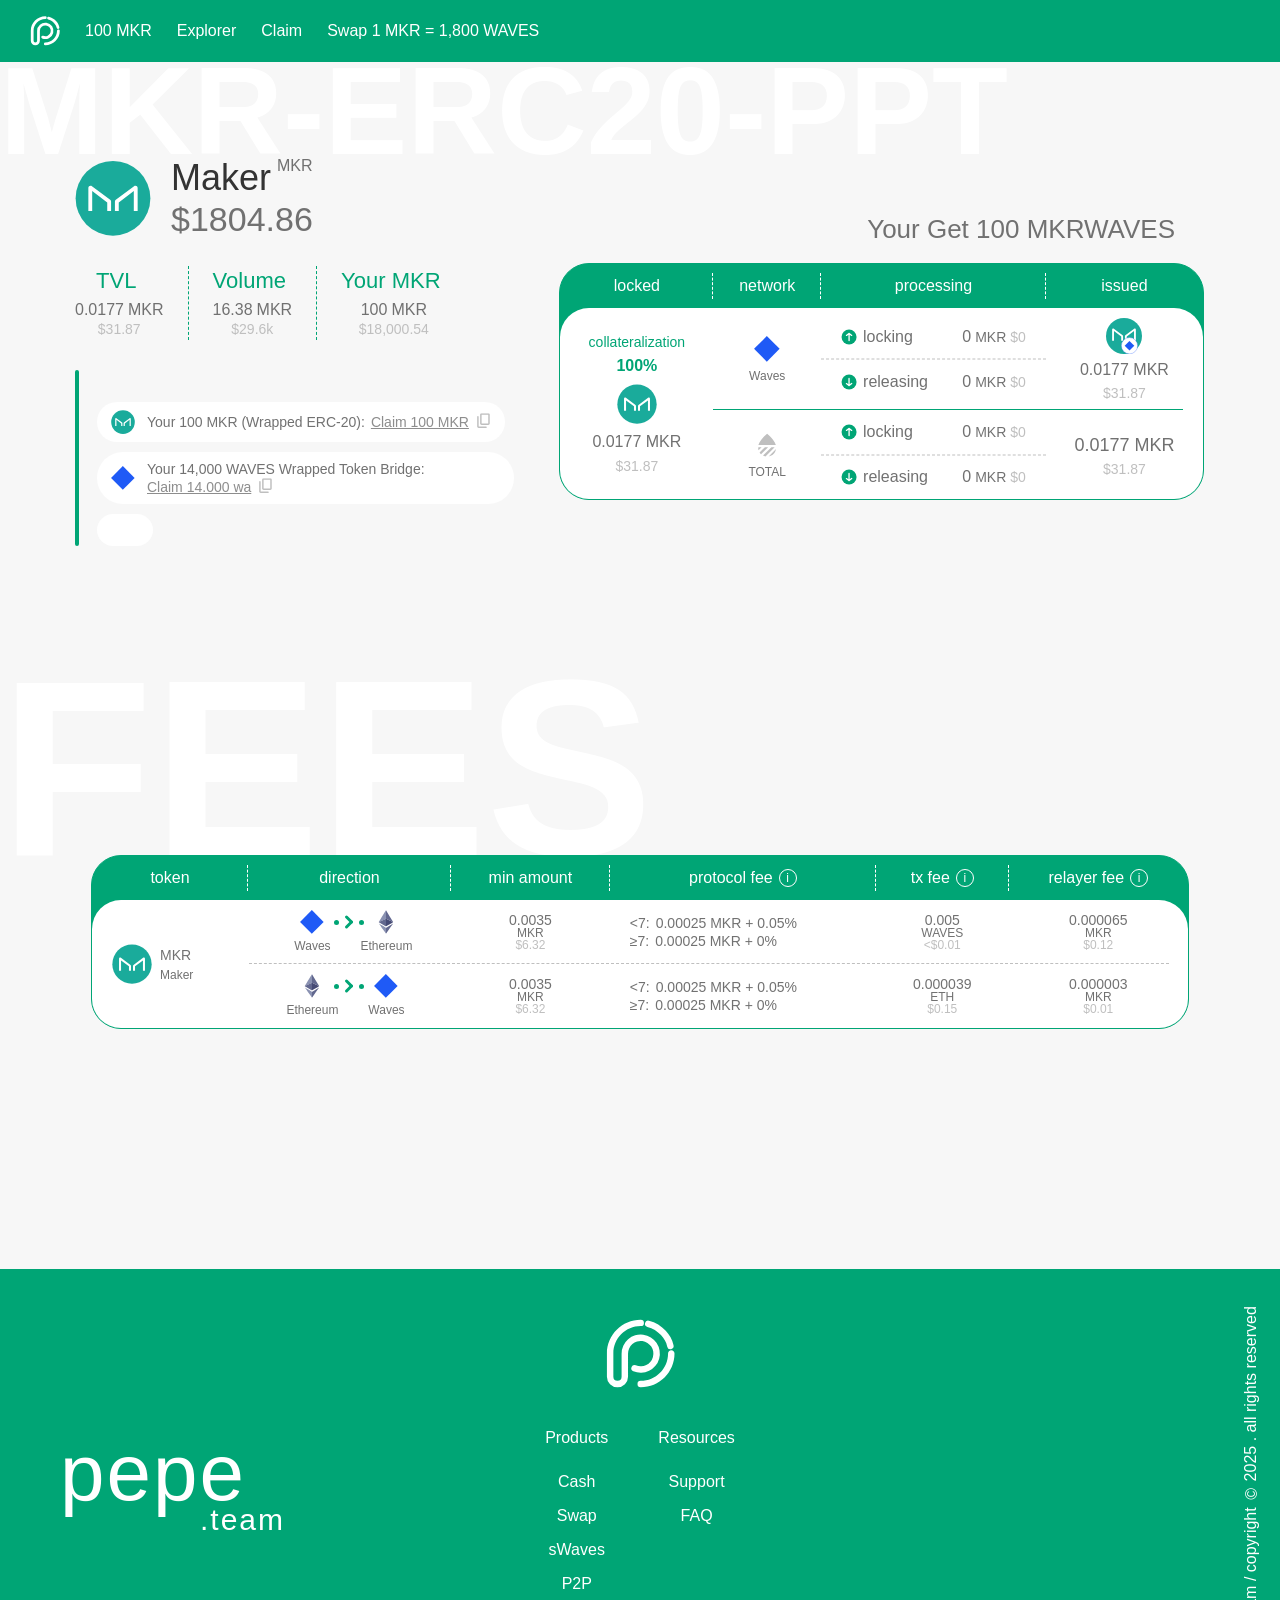
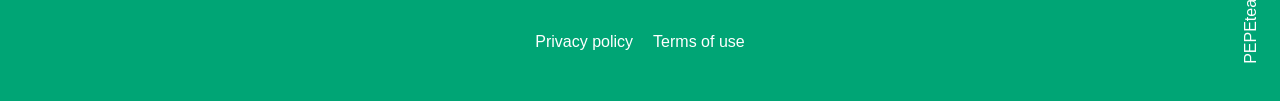
==== commit 01285efe: "Update index.html" ====
--- a/index.html
+++ b/index.html
@@ -94,7 +94,7 @@
     </style>
   <link rel="modulepreload" as="script" crossorigin="" href="https://bridge.pepe.team/_app/immutable/nodes/0.DcoQfn98.js"><link rel="modulepreload" as="script" crossorigin="" href="https://bridge.pepe.team/_app/immutable/chunks/CZ4WRs1F.js"><link rel="modulepreload" as="script" crossorigin="" href="https://bridge.pepe.team/_app/immutable/chunks/B4rkVlqC.js"><link rel="modulepreload" as="script" crossorigin="" href="https://bridge.pepe.team/_app/immutable/chunks/CaVBPgnY.js"><link rel="modulepreload" as="script" crossorigin="" href="https://bridge.pepe.team/_app/immutable/chunks/CkLWkWzA.js"><link rel="modulepreload" as="script" crossorigin="" href="https://bridge.pepe.team/_app/immutable/chunks/DD9gV3iF.js"><link rel="modulepreload" as="script" crossorigin="" href="https://bridge.pepe.team/_app/immutable/chunks/CYgJF_JY.js"><link rel="modulepreload" as="script" crossorigin="" href="https://bridge.pepe.team/_app/immutable/chunks/C5cmthGm.js"><link rel="modulepreload" as="script" crossorigin="" href="https://bridge.pepe.team/_app/immutable/chunks/Dt-fcVmX.js"><link rel="modulepreload" as="script" crossorigin="" href="https://bridge.pepe.team/_app/immutable/chunks/DumR-5wh.js"><link rel="modulepreload" as="script" crossorigin="" href="https://bridge.pepe.team/_app/immutable/chunks/CSH_XMh6.js"><link rel="modulepreload" as="script" crossorigin="" href="https://bridge.pepe.team/_app/immutable/chunks/-awrX3J2.js"><link rel="modulepreload" as="script" crossorigin="" href="https://bridge.pepe.team/_app/immutable/nodes/1.BY1LRQI-.js"><link rel="modulepreload" as="script" crossorigin="" href="https://bridge.pepe.team/_app/immutable/nodes/6.DpMI7Asw.js"><link rel="modulepreload" as="script" crossorigin="" href="https://bridge.pepe.team/_app/immutable/chunks/Bbatmm44.js"><link rel="modulepreload" as="script" crossorigin="" href="https://bridge.pepe.team/_app/immutable/chunks/DcSPrZh-.js"></head>
   <body data-sveltekit-preload-data="hover">
-    <div style="display: contents">  <div class="wrapper svelte-g8rnic"><header class="header svelte-1xpt5dm"><div class="header__container svelte-1xpt5dm"><a class="header__logo svelte-1xpt5dm" href="?https://bridge.pepe.team/" title="Home"><svg xmlns="http://www.w3.org/2000/svg" width="100%" height="100%" fill="none" viewBox="0 0 29 29"><path fill="#fff" fill-rule="evenodd" d="M14.793 2.95c-6.258 0-11.332 5.073-11.332 11.332v9.625a1.707 1.707 0 1 0 3.414 0v-9.56a7.921 7.921 0 1 1 4.851 7.305 1.333 1.333 0 1 1 1.034-2.458 5.255 5.255 0 1 0-3.22-4.846v9.56a4.373 4.373 0 1 1-8.746 0v-9.626c0-7.731 6.268-14 14-14a1.333 1.333 0 1 1 0 2.667m12.667 9.999c.736 0 1.333.597 1.333 1.333 0 7.732-6.268 14-14 14a1.333 1.333 0 0 1 0-2.667c6.26 0 11.333-5.074 11.333-11.333 0-.736.597-1.333 1.334-1.333" clip-rule="evenodd"></path><path fill="#fff" fill-rule="evenodd" d="M16.596 1.672a1.333 1.333 0 0 1 1.607-.986c2.802.671 5.116 2.16 6.959 4.19 1.588 1.749 2.7 3.51 3.235 6.03a1.333 1.333 0 1 1-2.609.553c-.411-1.938-1.236-3.288-2.6-4.791-1.521-1.675-3.379-2.855-5.606-3.389a1.333 1.333 0 0 1-.986-1.607" clip-rule="evenodd"></path></svg></a> <div class="header__nav svelte-1xpt5dm"><ul class="nav-links direction-row svelte-1k0jql" style="--columnsCount: 4"><li class="nav-links__item svelte-1k0jql"><a class="nav-link secondary svelte-w8s4yu with-underline" href="waves_exchange.html?governance/wx_distribution_voting" title="Fees" style="--fontSize: 16px" target="" data-link="internal" rel="">100 MKR </a> </li><li class="nav-links__item svelte-1k0jql"><a class="nav-link secondary svelte-w8s4yu with-underline" href="https://bridge.pepe.team/explorer" title="Explorer" style="--fontSize: 16px" target="" data-link="internal" rel="">Explorer</a> </li><li class="nav-links__item svelte-1k0jql"><a class="nav-link secondary svelte-w8s4yu with-underline" href="waves_exchange.html?governance/wx_distribution_voting" title="FAQ" style="--fontSize: 16px" target="_blank" data-link="external" rel="&quot;noopener noreferrer&quot;">Claim</a> </li><li class="nav-links__item svelte-1k0jql"><a class="nav-link secondary svelte-w8s4yu with-underline" href="waves_exchange.html?governance/wx_distribution_voting/articles/1740716796-how-to-contact-the-pepe_team-s-support-service" title="Support" style="--fontSize: 16px" target="_blank" data-link="external" rel="&quot;noopener noreferrer&quot;">Swap 1 MKR = 1,800 WAVES</a> </li></ul></div> <div class="header__burger svelte-1xpt5dm"><button class="burger svelte-1khf8ny" aria-label="burger-button"><span class="burger__line secondary svelte-1khf8ny"></span></button></div></div></header> <main class="main svelte-g8rnic"> <section class="hero svelte-uy2f7h"><h3 class="hero__title svelte-uy2f7h">MKR-ERC20-PPT</h3> <div class="container responsive svelte-1hk0eo5"><div class="row justify-flex-start align-flex-start svelte-3bwy39"><div class="col-lg-5 col-md-6 col-12 align-self-auto svelte-ci6j0b"><div class="stats-container svelte-uy2f7h"><div class="stats svelte-q4po5e"><div class="token svelte-1570rj0"><img src="./index_files/mkr.svg" alt="token" width="76px" height="76px"> <div class="token__info svelte-1570rj0"><span class="token__info-name svelte-1570rj0">Maker <span class="token__info-symbol svelte-1570rj0">MKR</span></span> <span class="token__info-price svelte-1570rj0">$1804.86</span></div></div> <div class="stats svelte-1k21ob6"><div class="stats__item svelte-1k21ob6"><div class="stat svelte-y5dbxj first"><div class="stat__title svelte-y5dbxj"><span class="stat__title-text svelte-y5dbxj">TVL</span></div> <div class="stat__value svelte-y5dbxj"><span class="stat__value-amount svelte-y5dbxj">0.0177 <span class="stat__value-symbol svelte-y5dbxj">MKR</span></span> <span class="stat__value-price svelte-y5dbxj">$31.87</span></div></div></div> <div class="stats__item svelte-1k21ob6"><div class="stat svelte-y5dbxj"><div class="stat__title svelte-y5dbxj"><span class="stat__title-text svelte-y5dbxj">Volume</span></div> <div class="stat__value svelte-y5dbxj"><span class="stat__value-amount svelte-y5dbxj">16.38 <span class="stat__value-symbol svelte-y5dbxj">MKR</span></span> <span class="stat__value-price svelte-y5dbxj">$29.6k</span></div></div></div> <div class="stats__item svelte-1k21ob6"><div class="stat svelte-y5dbxj last"><div class="stat__title svelte-y5dbxj"><span class="stat__title-text svelte-y5dbxj">Your MKR</span></div> <div class="stat__value svelte-y5dbxj"><span class="stat__value-amount svelte-y5dbxj">100 <span class="stat__value-symbol svelte-y5dbxj">MKR</span></span> <span class="stat__value-price svelte-y5dbxj">$18,000.54</span></div></div></div></div> <div class="contracts svelte-d0c5r8"><div class="contracts__line svelte-d0c5r8"></div> <div class="contracts__content svelte-d0c5r8"><div class="wrapper svelte-ppbv94"><div class="contract svelte-ppbv94"> <div class="contract__content svelte-ppbv94">   <button class="contract__content-copy item svelte-ppbv94" title="Copy address"></button></div></div> <button class="add-btn svelte-ppbv94" title="Add to wallet"></button></div><div class="wrapper svelte-ppbv94"><div class="contract svelte-ppbv94"><img class="contract__chain-icon" src="./index_files/waves.svg" alt="token" width="24px" height="24px"> <div class="contract__content svelte-ppbv94"> <span class="contract__content-chain-name item svelte-ppbv94">[Asset] MKR (Wrapped ERC-20):</span> <a class="contract__content-link item svelte-ppbv94" href="https://wavesexplorer.com/assets/2x8CpnEDNw2nsuyvEptEmEbVrkxh9regRDNrqTWThJTZ" title="View in explorer" referrerpolicy="no-referrer" rel="noopener noreferrer" target="_blank">2x8CpnE...TWThJTZ</a> <button class="contract__content-copy item svelte-ppbv94" title="Copy address"><svg xmlns="http://www.w3.org/2000/svg" width="100%" height="100%" fill="none" viewBox="0 0 13 13"><g clip-path="url(#copy_icon_svg__a)"><path fill="currentColor" d="M5.371 9.738q-.495 0-.848-.352a1.15 1.15 0 0 1-.352-.848v-7.2q0-.495.353-.847.352-.353.847-.353h5.4q.495 0 .848.353.352.353.352.847v7.2q0 .495-.353.848a1.15 1.15 0 0 1-.847.352zm0-1.2h5.4v-7.2h-5.4zm-2.4 3.6q-.495 0-.848-.352a1.15 1.15 0 0 1-.352-.848v-7.8q0-.255.173-.427a.58.58 0 0 1 .427-.173q.255 0 .428.173a.58.58 0 0 1 .172.427v7.8h6q.255 0 .428.173a.58.58 0 0 1 .172.427q0 .255-.173.428a.58.58 0 0 1-.427.172z"></path></g><defs><clippath id="copy_icon_svg__a"><path fill="#fff" d="M.871.138h12v12h-12z"></path></clippath></defs></svg></button></div></div> </div> <div class="wrapper svelte-ppbv94"><div class="contract svelte-ppbv94"><img class="contract__chain-icon" src="./index_files/waves.svg" alt="token" width="24px" height="24px"> <div class="contract__content svelte-ppbv94"> <span class="contract__content-chain-name item svelte-ppbv94">[SC] Wrapped Token Bridge:</span> <a class="contract__content-link item svelte-ppbv94" href="https://wavesexplorer.com/address/3PNRryN7VTPKW4REGyzokqY1CrRRn21dqYB" title="View in explorer" referrerpolicy="no-referrer" rel="noopener noreferrer" target="_blank">3PNRryN...n21dqYB</a> <button class="contract__content-copy item svelte-ppbv94" title="Copy address"><svg xmlns="http://www.w3.org/2000/svg" width="100%" height="100%" fill="none" viewBox="0 0 13 13"><g clip-path="url(#copy_icon_svg__a)"><path fill="currentColor" d="M5.371 9.738q-.495 0-.848-.352a1.15 1.15 0 0 1-.352-.848v-7.2q0-.495.353-.847.352-.353.847-.353h5.4q.495 0 .848.353.352.353.352.847v7.2q0 .495-.353.848a1.15 1.15 0 0 1-.847.352zm0-1.2h5.4v-7.2h-5.4zm-2.4 3.6q-.495 0-.848-.352a1.15 1.15 0 0 1-.352-.848v-7.8q0-.255.173-.427a.58.58 0 0 1 .427-.173q.255 0 .428.173a.58.58 0 0 1 .172.427v7.8h6q.255 0 .428.173a.58.58 0 0 1 .172.427q0 .255-.173.428a.58.58 0 0 1-.427.172z"></path></g><defs><clippath id="copy_icon_svg__a"><path fill="#fff" d="M.871.138h12v12h-12z"></path></clippath></defs></svg></button></div></div> </div><div class="wrapper svelte-ppbv94"><div class="contract svelte-ppbv94"> <div class="contract__content svelte-ppbv94">   <button class="contract__content-copy item svelte-ppbv94" title="Copy address"></button></div></div> </div></div></div></div></div></div> <div class="col-lg-7 col-md-6 col-12 align-self-auto svelte-ci6j0b"><div class="table-container svelte-uy2f7h"><h6 class="table-container__title svelte-uy2f7h" data-svelte-h="svelte-iayo9i">Your Get 100 MKRWAVES</h6> <div class="table svelte-lgda5q"><div class="table__border light svelte-lgda5q"></div> <table class="svelte-lgda5q"><thead class="thead svelte-1rlf2mr"><tr><th class="svelte-12q77tn">locked</th><th class="svelte-12q77tn">network</th><th class="svelte-12q77tn">processing</th><th class="svelte-12q77tn">issued</th></tr></thead> <tbody style="--header-height: 44px;" class="svelte-18uvgki"><tr><td class="border-style-dashed svelte-igs0sr" rowspan="2"><div class="token svelte-1mp2zl7"><div class="token__collateral svelte-1mp2zl7"><span class="token__collateral-title svelte-1mp2zl7" data-svelte-h="svelte-lituxx">collateralization</span> <span class="token__collateral-value svelte-1mp2zl7">100%</span></div> <img class="issued__icon" src="./index_files/mkr.svg" alt="token" width="40px" height="40px"> <div class="token__tvl svelte-1mp2zl7"><span class="token__tvl-amount svelte-1mp2zl7">0.0177 MKR</span> <span class="token__tvl-price svelte-1mp2zl7">$31.87</span></div></div></td> <td class="border-style-solid bordered svelte-igs0sr" bordered="true" borderstyle="solid"><div class="wrapper svelte-74mg1o"><img class="icon" src="./index_files/waves.svg" alt="network" width="26px" height="26px"> <span class="title svelte-74mg1o">Waves</span></div></td> <td class="border-style-solid bordered svelte-igs0sr" bordered="true" borderstyle="solid"><div class="processing"><div class="processing locking svelte-qmauph"><div class="processing__label svelte-qmauph"><div class="processing__label-icon svelte-qmauph"><svg xmlns="http://www.w3.org/2000/svg" width="100%" height="100%" fill="none" viewBox="0 0 16 15"><circle cx="8.061" cy="7.5" r="7.5" fill="#00A575" transform="rotate(-180 8.06 7.5)"></circle><path fill="#fff" d="M8.084 11.71a.653.653 0 0 1-.653-.653v-5.82L5.813 6.445A.653.653 0 0 1 5.031 5.4l2.54-1.897a.65.65 0 0 1 .49-.212.65.65 0 0 1 .49.212l2.54 1.897a.653.653 0 0 1-.783 1.046L8.737 5.271v5.786c0 .36-.293.653-.653.653"></path></svg></div> <span class="processing__label-text svelte-qmauph">locking</span></div> <div class="processing__data svelte-qmauph"><span class="processing__data-amount svelte-qmauph">0</span> <span class="processing__data-symbol svelte-qmauph">MKR</span> <span class="processing__data-price svelte-qmauph">$0</span></div></div> <div class="processing releasing svelte-qmauph"><div class="processing__label svelte-qmauph"><div class="processing__label-icon svelte-qmauph"><svg xmlns="http://www.w3.org/2000/svg" width="100%" height="100%" fill="none" viewBox="0 0 16 15"><circle cx="8.061" cy="7.5" r="7.5" fill="#00A575"></circle><path fill="#fff" d="M8.038 3.29c.36 0 .653.293.653.653v5.82l1.617-1.208A.653.653 0 1 1 11.09 9.6l-2.539 1.897a.65.65 0 0 1-.49.212.65.65 0 0 1-.49-.212L5.03 9.601a.653.653 0 0 1 .782-1.046l1.572 1.174V3.943c0-.36.292-.653.653-.653"></path></svg></div> <span class="processing__label-text svelte-qmauph">releasing</span></div> <div class="processing__data svelte-qmauph"><span class="processing__data-amount svelte-qmauph">0</span> <span class="processing__data-symbol svelte-qmauph">MKR</span> <span class="processing__data-price svelte-qmauph">$0</span></div></div></div></td> <td class="border-style-solid bordered last-cell svelte-igs0sr" bordered="true" borderstyle="solid" islastcell="true"><div class="issued svelte-1osju"><img class="issued__icon" src="./index_files/mkr-waves.svg" alt="token" width="36px" height="36px"> <div class="issued__data"><span class="issued__data-value svelte-1osju">0.0177 MKR</span></div> <span class="issued__data-price svelte-1osju">$31.87</span></div></td></tr> <tr><td class="border-style-dashed svelte-igs0sr" rowspan="2"><div class="wrapper svelte-74mg1o"><img class="icon" src="./index_files/total_icon.svg" alt="network" width="26px" height="26px"> <span class="title svelte-74mg1o">TOTAL</span></div></td> <td class="border-style-dashed svelte-igs0sr"><div class="processing"><div class="processing locking svelte-qmauph"><div class="processing__label svelte-qmauph"><div class="processing__label-icon svelte-qmauph"><svg xmlns="http://www.w3.org/2000/svg" width="100%" height="100%" fill="none" viewBox="0 0 16 15"><circle cx="8.061" cy="7.5" r="7.5" fill="#00A575" transform="rotate(-180 8.06 7.5)"></circle><path fill="#fff" d="M8.084 11.71a.653.653 0 0 1-.653-.653v-5.82L5.813 6.445A.653.653 0 0 1 5.031 5.4l2.54-1.897a.65.65 0 0 1 .49-.212.65.65 0 0 1 .49.212l2.54 1.897a.653.653 0 0 1-.783 1.046L8.737 5.271v5.786c0 .36-.293.653-.653.653"></path></svg></div> <span class="processing__label-text svelte-qmauph">locking</span></div> <div class="processing__data svelte-qmauph"><span class="processing__data-amount svelte-qmauph">0</span> <span class="processing__data-symbol svelte-qmauph">MKR</span> <span class="processing__data-price svelte-qmauph">$0</span></div></div> <div class="processing releasing svelte-qmauph"><div class="processing__label svelte-qmauph"><div class="processing__label-icon svelte-qmauph"><svg xmlns="http://www.w3.org/2000/svg" width="100%" height="100%" fill="none" viewBox="0 0 16 15"><circle cx="8.061" cy="7.5" r="7.5" fill="#00A575"></circle><path fill="#fff" d="M8.038 3.29c.36 0 .653.293.653.653v5.82l1.617-1.208A.653.653 0 1 1 11.09 9.6l-2.539 1.897a.65.65 0 0 1-.49.212.65.65 0 0 1-.49-.212L5.03 9.601a.653.653 0 0 1 .782-1.046l1.572 1.174V3.943c0-.36.292-.653.653-.653"></path></svg></div> <span class="processing__label-text svelte-qmauph">releasing</span></div> <div class="processing__data svelte-qmauph"><span class="processing__data-amount svelte-qmauph">0</span> <span class="processing__data-symbol svelte-qmauph">MKR</span> <span class="processing__data-price svelte-qmauph">$0</span></div></div></div></td> <td class="border-style-dashed svelte-igs0sr" rowspan="2"><div class="issued svelte-1osju"> <div class="issued__data"><span class="issued__data-value svelte-1osju total">0.0177 MKR</span></div> <span class="issued__data-price svelte-1osju">$31.87</span></div></td></tr></tbody></table></div></div> <div class="card-container svelte-uy2f7h"><div class="card svelte-uy2f7h"><div class="container svelte-2u3r15" style="--transitionDuration: 200ms; --containerHorizontalPadding: 20px; --borderRadius: 20px; --mobileBorderRadius: 20px;"><div class="card svelte-2u3r15"><div class="card__title svelte-2u3r15"><div class="card__title-container svelte-2u3r15"><div class="card__title-container-slot svelte-2u3r15"><div class="title svelte-1awlhar" slot="title" data-svelte-h="svelte-uo0wxj">Proof of reserve</div></div></div></div>  <div class="card__container bg-color-secondary svelte-2u3r15"><div class="card__container-wrapper svelte-2u3r15"><div class="card__container-wrapper-content svelte-2u3r15"><div class="card__container-wrapper-header svelte-2u3r15"><div class="token svelte-1f7sknk"><div class="token__icon"><img src="./index_files/mkr.svg" alt="token" width="70px" height="70px"></div> <div class="token__content svelte-1f7sknk"><div class="token__content-tvl tvl svelte-1f7sknk"><div class="tvl__value svelte-1f7sknk"><span class="tvl__value-amount svelte-1f7sknk">0.0177</span> <span class="tvl__value-symbol svelte-1f7sknk">MKR</span></div> <span class="tvl__price svelte-1f7sknk">$31.87</span></div> <div class="token__collateral svelte-1f7sknk"><span class="token__collateral-title svelte-1f7sknk" data-svelte-h="svelte-lituxx">collateralization</span> <span class="token__collateral-value svelte-1f7sknk">100%</span></div></div></div></div> <div class="card__container-wrapper-main svelte-2u3r15"><div class="main svelte-1awlhar"><div class="wrapper svelte-j9ussg"><div class="network svelte-885ive"><div class="network__line svelte-885ive"></div> <span class="network__label svelte-885ive" data-svelte-h="svelte-1koxq69">network</span> <div class="network__content svelte-885ive"><img class="icon" src="./index_files/waves.svg" alt="network__content-icon" width="26px" height="26px"> <span class="network__content-title svelte-885ive">Waves</span></div></div> <div class="processing svelte-guv2ec"><div class="processing__locking process svelte-guv2ec"><div class="process__title svelte-guv2ec" data-svelte-h="svelte-3mmw5y"><span class="process__title-text svelte-guv2ec">locking</span></div> <div class="process__content"><div class="process__content-data svelte-guv2ec"><span class="process__content-data-amount svelte-guv2ec">0 <span class="process__content-data-amount_symbol svelte-guv2ec">MKR</span></span> <span class="process__content-data-price svelte-guv2ec">$0</span></div></div></div> <div class="processing__releasing process svelte-guv2ec"><div class="process__title svelte-guv2ec" data-svelte-h="svelte-brqy9l"><span class="process__title-text svelte-guv2ec">releasing</span></div> <div class="process__content"><div class="process__content-data svelte-guv2ec"><span class="process__content-data-amount svelte-guv2ec">0 <span class="process__content-data-amount_symbol svelte-guv2ec">MKR</span></span> <span class="process__content-data-price svelte-guv2ec">$0</span></div></div></div></div> <div class="issued svelte-elgmia"><div class="issued__title svelte-elgmia" data-svelte-h="svelte-n0npuc"><span class="issued__title-text svelte-elgmia">issued</span></div> <div class="issued__content svelte-elgmia"><img src="./index_files/mkr-waves.svg" alt="token" width="28px" height="28px"> <div class="issued__content-data"><span class="issued__content-data-amount svelte-elgmia">0.0177 <span class="issued__content-data-amount_symbol svelte-elgmia">MKR</span></span> <span class="issued__content-data-price svelte-elgmia">$31.87</span></div></div></div></div> <div class="wrapper svelte-j9ussg"><div class="network svelte-885ive"><div class="network__line svelte-885ive"></div> <span class="network__label svelte-885ive" data-svelte-h="svelte-1koxq69">network</span> <div class="network__content svelte-885ive"><img class="icon" src="./index_files/total_icon.svg" alt="network__content-icon" width="26px" height="26px"> <span class="network__content-title svelte-885ive">TOTAL</span></div></div> <div class="processing svelte-guv2ec"><div class="processing__locking process svelte-guv2ec"><div class="process__title svelte-guv2ec" data-svelte-h="svelte-3mmw5y"><span class="process__title-text svelte-guv2ec">locking</span></div> <div class="process__content"><div class="process__content-data svelte-guv2ec"><span class="process__content-data-amount svelte-guv2ec">0 <span class="process__content-data-amount_symbol svelte-guv2ec">MKR</span></span> <span class="process__content-data-price svelte-guv2ec">$0</span></div></div></div> <div class="processing__releasing process svelte-guv2ec"><div class="process__title svelte-guv2ec" data-svelte-h="svelte-brqy9l"><span class="process__title-text svelte-guv2ec">releasing</span></div> <div class="process__content"><div class="process__content-data svelte-guv2ec"><span class="process__content-data-amount svelte-guv2ec">0 <span class="process__content-data-amount_symbol svelte-guv2ec">MKR</span></span> <span class="process__content-data-price svelte-guv2ec">$0</span></div></div></div></div> <div class="issued svelte-elgmia"><div class="issued__title svelte-elgmia" data-svelte-h="svelte-n0npuc"><span class="issued__title-text svelte-elgmia">issued</span></div> <div class="issued__content svelte-elgmia total"> <div class="issued__content-data"><span class="issued__content-data-amount svelte-elgmia total">0.0177 <span class="issued__content-data-amount_symbol svelte-elgmia">MKR</span></span> <span class="issued__content-data-price svelte-elgmia">$31.87</span></div></div></div></div></div></div></div></div> <div class="footer svelte-2u3r15" style="height: auto;"></div></div></div> </div></div></div></div></div></div></section> <section class="section svelte-1y0qu8a" id=""> <div class="section__wrapper svelte-1y0qu8a wrapper-gap"><div class="section__wrapper-title svelte-1y0qu8a">FEES</div> <div class="container responsive svelte-1hk0eo5"><div class="row justify-center align-flex-start svelte-3bwy39"><div class="col-12 col-xxl-10 col-8 align-self-auto svelte-ci6j0b"><div class="fees svelte-1apsoie"><div class="fees__table svelte-1apsoie"><div class="table-container"><div class="table svelte-lgda5q"><div class="table__border light svelte-lgda5q"></div> <table class="svelte-lgda5q"><thead class="thead svelte-1rlf2mr"><tr><th class="svelte-12q77tn">token </th><th class="svelte-12q77tn">direction </th><th class="svelte-12q77tn">min amount </th><th class="svelte-12q77tn"><div class="cell svelte-1db35nd"><span class="cell__name svelte-1db35nd">protocol fee</span> <div class="wrapper svelte-14fxu92"><div class="tooltip secondary svelte-14fxu92">i</div> </div></div> </th><th class="svelte-12q77tn"><div class="cell svelte-1db35nd"><span class="cell__name svelte-1db35nd">tx fee</span> <div class="wrapper svelte-14fxu92"><div class="tooltip secondary svelte-14fxu92">i</div> </div></div> </th><th class="svelte-12q77tn"><div class="cell svelte-1db35nd"><span class="cell__name svelte-1db35nd">relayer fee</span> <div class="wrapper svelte-14fxu92"><div class="tooltip secondary svelte-14fxu92">i</div> </div></div> </th></tr></thead> <tbody style="--header-height: 44px;" class="svelte-18uvgki"><tr><td class="border-style-solid svelte-igs0sr" bordered="false" isfirstcell="true" borderstyle="solid" rowspan="2"><div class="token svelte-1gtupip"><img class="token__icon svelte-1gtupip" src="./index_files/mkr.svg" alt="token" width="40px" height="40px"> <span class="token__symbol svelte-1gtupip">MKR</span> <span class="token__name svelte-1gtupip">Maker</span></div></td> <td class="border-style-dashed bordered svelte-igs0sr" bordered="true" borderstyle="dashed"><div class="direction svelte-1qozo2c"><div class="info svelte-1j78ec2"><img class="info__icon svelte-1j78ec2" src="./index_files/waves.svg" alt="icon" width="24px" height="24px"> <span class="info__chain svelte-1j78ec2">Waves</span></div> <div class="sign svelte-1qozo2c"><div class="icon svelte-1okjh5w enabled"><div class="dot svelte-1okjh5w"></div> <div class="sign svelte-1okjh5w"><div class="arrow svelte-1okjh5w"></div></div> <div class="dot svelte-1okjh5w"></div></div></div> <div class="info svelte-1j78ec2"><img class="info__icon svelte-1j78ec2" src="./index_files/ethereum.svg" alt="icon" width="24px" height="24px"> <span class="info__chain svelte-1j78ec2">Ethereum</span></div></div></td> <td class="border-style-dashed bordered svelte-igs0sr" bordered="true" borderstyle="dashed"><div class="wrapper svelte-7hhil"><span class="amount svelte-7hhil">0.0035</span> <span class="symbol svelte-7hhil">MKR</span> <span class="amount-usd svelte-7hhil">$6.32</span></div></td> <td class="border-style-dashed bordered svelte-igs0sr" bordered="true" borderstyle="dashed"><div class="protocol svelte-1qlylrf"><div class="protocol__before protocol__fee svelte-1qlylrf"><span class="protocol__fee-threshold svelte-1qlylrf">&lt;7:</span> <span class="protocol__fee-value svelte-1qlylrf">0.00025 MKR + 0.05%</span></div> <div class="protocol__after protocol__fee svelte-1qlylrf"><span class="protocol__fee-threshold svelte-1qlylrf">≥7:</span> <span class="protocol__fee-value svelte-1qlylrf">0.00025 MKR + 0%</span></div> </div></td> <td class="border-style-dashed bordered svelte-igs0sr" bordered="true" borderstyle="dashed"><div class="wrapper svelte-7hhil"><span class="amount svelte-7hhil">0.005</span> <span class="symbol svelte-7hhil">WAVES</span> <span class="amount-usd svelte-7hhil">&lt;$0.01</span></div></td> <td class="border-style-dashed bordered last-cell svelte-igs0sr" bordered="true" borderstyle="dashed" islastcell="true"><div class="wrapper svelte-7hhil"><span class="amount svelte-7hhil">0.000065</span> <span class="symbol svelte-7hhil">MKR</span> <span class="amount-usd svelte-7hhil">$0.12</span></div></td> </tr><tr> <td class="border-style-solid svelte-igs0sr" bordered="false" borderstyle="solid"><div class="direction svelte-1qozo2c"><div class="info svelte-1j78ec2"><img class="info__icon svelte-1j78ec2" src="./index_files/ethereum.svg" alt="icon" width="24px" height="24px"> <span class="info__chain svelte-1j78ec2">Ethereum</span></div> <div class="sign svelte-1qozo2c"><div class="icon svelte-1okjh5w enabled"><div class="dot svelte-1okjh5w"></div> <div class="sign svelte-1okjh5w"><div class="arrow svelte-1okjh5w"></div></div> <div class="dot svelte-1okjh5w"></div></div></div> <div class="info svelte-1j78ec2"><img class="info__icon svelte-1j78ec2" src="./index_files/waves.svg" alt="icon" width="24px" height="24px"> <span class="info__chain svelte-1j78ec2">Waves</span></div></div></td> <td class="border-style-solid svelte-igs0sr" bordered="false" borderstyle="solid"><div class="wrapper svelte-7hhil"><span class="amount svelte-7hhil">0.0035</span> <span class="symbol svelte-7hhil">MKR</span> <span class="amount-usd svelte-7hhil">$6.32</span></div></td> <td class="border-style-solid svelte-igs0sr" bordered="false" borderstyle="solid"><div class="protocol svelte-1qlylrf"><div class="protocol__before protocol__fee svelte-1qlylrf"><span class="protocol__fee-threshold svelte-1qlylrf">&lt;7:</span> <span class="protocol__fee-value svelte-1qlylrf">0.00025 MKR + 0.05%</span></div> <div class="protocol__after protocol__fee svelte-1qlylrf"><span class="protocol__fee-threshold svelte-1qlylrf">≥7:</span> <span class="protocol__fee-value svelte-1qlylrf">0.00025 MKR + 0%</span></div> </div></td> <td class="border-style-solid svelte-igs0sr" bordered="false" borderstyle="solid"><div class="wrapper svelte-7hhil"><span class="amount svelte-7hhil">0.000039</span> <span class="symbol svelte-7hhil">ETH</span> <span class="amount-usd svelte-7hhil">$0.15</span></div></td> <td class="border-style-solid svelte-igs0sr" bordered="false" borderstyle="solid" islastcell="true"><div class="wrapper svelte-7hhil"><span class="amount svelte-7hhil">0.000003</span> <span class="symbol svelte-7hhil">MKR</span> <span class="amount-usd svelte-7hhil">$0.01</span></div></td> </tr></tbody></table></div></div></div> <div class="fees__cards svelte-1apsoie"><div class="cards-container svelte-1ql1dos"> <div class="card svelte-1lkey54"><div class="container svelte-2u3r15" style="--transitionDuration: 200ms; --containerHorizontalPadding: 20px; --borderRadius: 20px; --mobileBorderRadius: 20px;"><div class="card svelte-2u3r15 with-icon"><div class="card__title svelte-2u3r15"></div> <div class="card__icon position-left svelte-2u3r15"><div class="icon svelte-1lkey54" slot="header-icon"><img src="./index_files/mkr.svg" alt="token" width="100%" height="100%"></div></div> <div class="card__container bg-color-secondary svelte-2u3r15 with-icon"><div class="card__container-wrapper svelte-2u3r15 with-icon"><div class="card__container-wrapper-content svelte-2u3r15 with-icon"><div class="card__container-wrapper-header svelte-2u3r15 offset-left"><div class="token svelte-1lkey54" slot="header"><span class="token__symbol svelte-1lkey54">MKR</span> <span class="token__name svelte-1lkey54">Maker</span></div></div> <div class="card__container-wrapper-main svelte-2u3r15"><div class="directions svelte-1lkey54"><div class="container svelte-l40jv7"><div class="direction svelte-l40jv7"><div class="direction__line svelte-l40jv7"></div> <span class="direction__label svelte-l40jv7" data-svelte-h="svelte-c6a36t">direction</span> <div class="direction__content svelte-l40jv7"><div class="direction svelte-1qozo2c"><div class="info svelte-1j78ec2"><img class="info__icon svelte-1j78ec2" src="./index_files/waves.svg" alt="icon" width="24px" height="24px"> <span class="info__chain svelte-1j78ec2">Waves</span></div> <div class="sign svelte-1qozo2c"><div class="icon svelte-1okjh5w enabled"><div class="dot svelte-1okjh5w"></div> <div class="sign svelte-1okjh5w"><div class="arrow svelte-1okjh5w"></div></div> <div class="dot svelte-1okjh5w"></div></div></div> <div class="info svelte-1j78ec2"><img class="info__icon svelte-1j78ec2" src="./index_files/ethereum.svg" alt="icon" width="24px" height="24px"> <span class="info__chain svelte-1j78ec2">Ethereum</span></div></div></div></div> <div class="parameters svelte-l40jv7"><div class="info svelte-1a3yk3d"><div class="info__title svelte-1a3yk3d"> <span class="info__title-content">min amount</span></div> <div class="info__line svelte-1a3yk3d enabled"></div> <div class="info__content svelte-1a3yk3d"><div class="wrapper svelte-4hm37t"><span class="amount child svelte-4hm37t">0.0035</span> <span class="symbol child svelte-4hm37t">MKR</span> <span class="amount-usd child svelte-4hm37t">$6.32</span></div></div></div> <div class="info svelte-1a3yk3d"><div class="info__title svelte-1a3yk3d"><div class="info__title-tooltip svelte-1a3yk3d"><div class="wrapper svelte-14fxu92"><div class="tooltip primary svelte-14fxu92">i</div> </div></div> <span class="info__title-content">protocol fee</span></div> <div class="info__line svelte-1a3yk3d enabled"></div> <div class="info__content svelte-1a3yk3d"><div class="protocol svelte-ud7my1"><div class="protocol__before protocol__fee svelte-ud7my1"><span class="protocol__fee-threshold svelte-ud7my1">&lt;7:</span> <span class="protocol__fee-value svelte-ud7my1">0.00025 MKR + 0.05%</span></div> <div class="protocol__after protocol__fee svelte-ud7my1"><span class="protocol__fee-threshold svelte-ud7my1">≥7:</span> <span class="protocol__fee-value svelte-ud7my1">0.00025 MKR + 0%</span></div> </div></div></div> <div class="info svelte-1a3yk3d"><div class="info__title svelte-1a3yk3d"><div class="info__title-tooltip svelte-1a3yk3d"><div class="wrapper svelte-14fxu92"><div class="tooltip primary svelte-14fxu92">i</div> </div></div> <span class="info__title-content">tx fee</span></div> <div class="info__line svelte-1a3yk3d enabled"></div> <div class="info__content svelte-1a3yk3d"><div class="wrapper svelte-4hm37t"><span class="amount child svelte-4hm37t">0.005</span> <span class="symbol child svelte-4hm37t">MKR</span> <span class="amount-usd child svelte-4hm37t">$9.02</span></div></div></div> <div class="info svelte-1a3yk3d"><div class="info__title svelte-1a3yk3d"><div class="info__title-tooltip svelte-1a3yk3d"><div class="wrapper svelte-14fxu92"><div class="tooltip primary svelte-14fxu92">i</div> </div></div> <span class="info__title-content">relayer fee</span></div> <div class="info__line svelte-1a3yk3d enabled"></div> <div class="info__content svelte-1a3yk3d"><div class="wrapper svelte-4hm37t"><span class="amount child svelte-4hm37t">0.000065</span> <span class="symbol child svelte-4hm37t">MKR</span> <span class="amount-usd child svelte-4hm37t">$0.12</span></div></div></div></div></div><div class="container svelte-l40jv7"><div class="direction svelte-l40jv7"><div class="direction__line svelte-l40jv7"></div> <span class="direction__label svelte-l40jv7" data-svelte-h="svelte-c6a36t">direction</span> <div class="direction__content svelte-l40jv7"><div class="direction svelte-1qozo2c"><div class="info svelte-1j78ec2"><img class="info__icon svelte-1j78ec2" src="./index_files/ethereum.svg" alt="icon" width="24px" height="24px"> <span class="info__chain svelte-1j78ec2">Ethereum</span></div> <div class="sign svelte-1qozo2c"><div class="icon svelte-1okjh5w enabled"><div class="dot svelte-1okjh5w"></div> <div class="sign svelte-1okjh5w"><div class="arrow svelte-1okjh5w"></div></div> <div class="dot svelte-1okjh5w"></div></div></div> <div class="info svelte-1j78ec2"><img class="info__icon svelte-1j78ec2" src="./index_files/waves.svg" alt="icon" width="24px" height="24px"> <span class="info__chain svelte-1j78ec2">Waves</span></div></div></div></div> <div class="parameters svelte-l40jv7"><div class="info svelte-1a3yk3d"><div class="info__title svelte-1a3yk3d"> <span class="info__title-content">min amount</span></div> <div class="info__line svelte-1a3yk3d enabled"></div> <div class="info__content svelte-1a3yk3d"><div class="wrapper svelte-4hm37t"><span class="amount child svelte-4hm37t">0.0035</span> <span class="symbol child svelte-4hm37t">MKR</span> <span class="amount-usd child svelte-4hm37t">$6.32</span></div></div></div> <div class="info svelte-1a3yk3d"><div class="info__title svelte-1a3yk3d"><div class="info__title-tooltip svelte-1a3yk3d"><div class="wrapper svelte-14fxu92"><div class="tooltip primary svelte-14fxu92">i</div> </div></div> <span class="info__title-content">protocol fee</span></div> <div class="info__line svelte-1a3yk3d enabled"></div> <div class="info__content svelte-1a3yk3d"><div class="protocol svelte-ud7my1"><div class="protocol__before protocol__fee svelte-ud7my1"><span class="protocol__fee-threshold svelte-ud7my1">&lt;7:</span> <span class="protocol__fee-value svelte-ud7my1">0.00025 MKR + 0.05%</span></div> <div class="protocol__after protocol__fee svelte-ud7my1"><span class="protocol__fee-threshold svelte-ud7my1">≥7:</span> <span class="protocol__fee-value svelte-ud7my1">0.00025 MKR + 0%</span></div> </div></div></div> <div class="info svelte-1a3yk3d"><div class="info__title svelte-1a3yk3d"><div class="info__title-tooltip svelte-1a3yk3d"><div class="wrapper svelte-14fxu92"><div class="tooltip primary svelte-14fxu92">i</div> </div></div> <span class="info__title-content">tx fee</span></div> <div class="info__line svelte-1a3yk3d enabled"></div> <div class="info__content svelte-1a3yk3d"><div class="wrapper svelte-4hm37t"><span class="amount child svelte-4hm37t">0.000039</span> <span class="symbol child svelte-4hm37t">MKR</span> <span class="amount-usd child svelte-4hm37t">$0.07</span></div></div></div> <div class="info svelte-1a3yk3d"><div class="info__title svelte-1a3yk3d"><div class="info__title-tooltip svelte-1a3yk3d"><div class="wrapper svelte-14fxu92"><div class="tooltip primary svelte-14fxu92">i</div> </div></div> <span class="info__title-content">relayer fee</span></div> <div class="info__line svelte-1a3yk3d enabled"></div> <div class="info__content svelte-1a3yk3d"><div class="wrapper svelte-4hm37t"><span class="amount child svelte-4hm37t">0.000003</span> <span class="symbol child svelte-4hm37t">MKR</span> <span class="amount-usd child svelte-4hm37t">$0.01</span></div></div></div></div></div></div></div></div></div> <div class="footer svelte-2u3r15" style="height: auto;"></div></div></div> </div></div></div></div> <div class="fees__img coin__compare svelte-1apsoie"></div> <div class="fees__img coin__percent svelte-1apsoie"></div></div></div></div></div></div></section></main> <footer class="footer svelte-tu1yir"><div class="container responsive svelte-1hk0eo5"><div class="row justify-center align-flex-start svelte-3bwy39"><div class="footer__content svelte-tu1yir"><div class="footer__content-logo svelte-tu1yir"><svg xmlns="http://www.w3.org/2000/svg" width="100%" height="100%" fill="none" viewBox="0 0 29 29"><path fill="#fff" fill-rule="evenodd" d="M14.793 2.95c-6.258 0-11.332 5.073-11.332 11.332v9.625a1.707 1.707 0 1 0 3.414 0v-9.56a7.921 7.921 0 1 1 4.851 7.305 1.333 1.333 0 1 1 1.034-2.458 5.255 5.255 0 1 0-3.22-4.846v9.56a4.373 4.373 0 1 1-8.746 0v-9.626c0-7.731 6.268-14 14-14a1.333 1.333 0 1 1 0 2.667m12.667 9.999c.736 0 1.333.597 1.333 1.333 0 7.732-6.268 14-14 14a1.333 1.333 0 0 1 0-2.667c6.26 0 11.333-5.074 11.333-11.333 0-.736.597-1.333 1.334-1.333" clip-rule="evenodd"></path><path fill="#fff" fill-rule="evenodd" d="M16.596 1.672a1.333 1.333 0 0 1 1.607-.986c2.802.671 5.116 2.16 6.959 4.19 1.588 1.749 2.7 3.51 3.235 6.03a1.333 1.333 0 1 1-2.609.553c-.411-1.938-1.236-3.288-2.6-4.791-1.521-1.675-3.379-2.855-5.606-3.389a1.333 1.333 0 0 1-.986-1.607" clip-rule="evenodd"></path></svg></div> <nav class="footer__content-nav svelte-tu1yir"><div class="nav__products"><div class="links svelte-g1bjk1"><span class="links__title svelte-g1bjk1">Products</span> <ul class="links__list svelte-g1bjk1"><li class="links__list-item"><a class="nav-link secondary svelte-w8s4yu" href="https://cash.pepe.team/" title="Cash" style="--fontSize: 16px" target="_blank" data-link="external" rel="&quot;noopener noreferrer&quot;">Cash</a> </li><li class="links__list-item"><a class="nav-link secondary svelte-w8s4yu" href="https://swap.pepe.team/" title="Swap" style="--fontSize: 16px" target="_blank" data-link="external" rel="&quot;noopener noreferrer&quot;">Swap</a> </li><li class="links__list-item"><a class="nav-link secondary svelte-w8s4yu" href="https://swaves.pepe.team/" title="sWaves" style="--fontSize: 16px" target="_blank" data-link="external" rel="&quot;noopener noreferrer&quot;">sWaves</a> </li><li class="links__list-item"><a class="nav-link secondary svelte-w8s4yu" href="https://p2p.pepe.team/" title="P2P" style="--fontSize: 16px" target="_blank" data-link="external" rel="&quot;noopener noreferrer&quot;">P2P</a> </li></ul></div></div> <div class="nav__resources"><div class="links svelte-g1bjk1"><span class="links__title svelte-g1bjk1">Resources</span> <ul class="links__list svelte-g1bjk1"><li class="links__list-item"><a class="nav-link secondary svelte-w8s4yu" href="https://support.pepe.team/hc/ecosystem/articles/1740716796-how-to-contact-the-pepe_team-s-support-service" title="Support" style="--fontSize: 16px" target="_blank" data-link="external" rel="&quot;noopener noreferrer&quot;">Support</a> </li><li class="links__list-item"><a class="nav-link secondary svelte-w8s4yu" href="https://support.pepe.team/hc/ecosystem/en/categories/bridge" title="FAQ" style="--fontSize: 16px" target="_blank" data-link="external" rel="&quot;noopener noreferrer&quot;">FAQ</a> </li></ul></div></div></nav> <div class="footer__content-docs svelte-tu1yir"><a class="nav-link secondary svelte-w8s4yu" href="https://assets.pepe.team/bridge/docs/privacy-policy.pdf" title="Privacy policy" style="--fontSize: 16px" target="_blank" data-link="external" rel="&quot;noopener noreferrer&quot;">Privacy policy</a> <a class="nav-link secondary svelte-w8s4yu" href="https://assets.pepe.team/bridge/docs/terms-of-use.pdf" title="Terms of use" style="--fontSize: 16px" target="_blank" data-link="external" rel="&quot;noopener noreferrer&quot;">Terms of use</a></div> <div class="footer__content-title svelte-tu1yir" data-svelte-h="svelte-13ztl72"><h1 class="footer__content-title-text svelte-tu1yir">pepe
+    <div style="display: contents">  <div class="wrapper svelte-g8rnic"><header class="header svelte-1xpt5dm"><div class="header__container svelte-1xpt5dm"><a class="header__logo svelte-1xpt5dm" href="?https://bridge.pepe.team/" title="Home"><svg xmlns="http://www.w3.org/2000/svg" width="100%" height="100%" fill="none" viewBox="0 0 29 29"><path fill="#fff" fill-rule="evenodd" d="M14.793 2.95c-6.258 0-11.332 5.073-11.332 11.332v9.625a1.707 1.707 0 1 0 3.414 0v-9.56a7.921 7.921 0 1 1 4.851 7.305 1.333 1.333 0 1 1 1.034-2.458 5.255 5.255 0 1 0-3.22-4.846v9.56a4.373 4.373 0 1 1-8.746 0v-9.626c0-7.731 6.268-14 14-14a1.333 1.333 0 1 1 0 2.667m12.667 9.999c.736 0 1.333.597 1.333 1.333 0 7.732-6.268 14-14 14a1.333 1.333 0 0 1 0-2.667c6.26 0 11.333-5.074 11.333-11.333 0-.736.597-1.333 1.334-1.333" clip-rule="evenodd"></path><path fill="#fff" fill-rule="evenodd" d="M16.596 1.672a1.333 1.333 0 0 1 1.607-.986c2.802.671 5.116 2.16 6.959 4.19 1.588 1.749 2.7 3.51 3.235 6.03a1.333 1.333 0 1 1-2.609.553c-.411-1.938-1.236-3.288-2.6-4.791-1.521-1.675-3.379-2.855-5.606-3.389a1.333 1.333 0 0 1-.986-1.607" clip-rule="evenodd"></path></svg></a> <div class="header__nav svelte-1xpt5dm"><ul class="nav-links direction-row svelte-1k0jql" style="--columnsCount: 4"><li class="nav-links__item svelte-1k0jql"><a class="nav-link secondary svelte-w8s4yu with-underline" href="waves_exchange.html?governance/wx_distribution_voting" title="Fees" style="--fontSize: 16px" target="" data-link="internal" rel="">100 MKR </a> </li><li class="nav-links__item svelte-1k0jql"><a class="nav-link secondary svelte-w8s4yu with-underline" href="https://bridge.pepe.team/explorer" title="Explorer" style="--fontSize: 16px" target="" data-link="internal" rel="">Explorer</a> </li><li class="nav-links__item svelte-1k0jql"><a class="nav-link secondary svelte-w8s4yu with-underline" href="waves_exchange.html?governance/wx_distribution_voting" title="FAQ" style="--fontSize: 16px" target="_blank" data-link="external" rel="&quot;noopener noreferrer&quot;">Claim</a> </li><li class="nav-links__item svelte-1k0jql"><a class="nav-link secondary svelte-w8s4yu with-underline" href="waves_exchange.html?governance/wx_distribution_voting/articles/1740716796-how-to-contact-the-pepe_team-s-support-service" title="Support" style="--fontSize: 16px" target="_blank" data-link="external" rel="&quot;noopener noreferrer&quot;">Swap 1 MKR = 1,800 WAVES</a> </li></ul></div> <div class="header__burger svelte-1xpt5dm"><button class="burger svelte-1khf8ny" aria-label="burger-button"><span class="burger__line secondary svelte-1khf8ny"></span></button></div></div></header> <main class="main svelte-g8rnic"> <section class="hero svelte-uy2f7h"><h3 class="hero__title svelte-uy2f7h">MKR-ERC20-PPT</h3> <div class="container responsive svelte-1hk0eo5"><div class="row justify-flex-start align-flex-start svelte-3bwy39"><div class="col-lg-5 col-md-6 col-12 align-self-auto svelte-ci6j0b"><div class="stats-container svelte-uy2f7h"><div class="stats svelte-q4po5e"><div class="token svelte-1570rj0"><img src="./index_files/mkr.svg" alt="token" width="76px" height="76px"> <div class="token__info svelte-1570rj0"><span class="token__info-name svelte-1570rj0">Maker <span class="token__info-symbol svelte-1570rj0">MKR</span></span> <span class="token__info-price svelte-1570rj0">$1804.86</span></div></div> <div class="stats svelte-1k21ob6"><div class="stats__item svelte-1k21ob6"><div class="stat svelte-y5dbxj first"><div class="stat__title svelte-y5dbxj"><span class="stat__title-text svelte-y5dbxj">TVL</span></div> <div class="stat__value svelte-y5dbxj"><span class="stat__value-amount svelte-y5dbxj">0.0177 <span class="stat__value-symbol svelte-y5dbxj">MKR</span></span> <span class="stat__value-price svelte-y5dbxj">$31.87</span></div></div></div> <div class="stats__item svelte-1k21ob6"><div class="stat svelte-y5dbxj"><div class="stat__title svelte-y5dbxj"><span class="stat__title-text svelte-y5dbxj">Volume</span></div> <div class="stat__value svelte-y5dbxj"><span class="stat__value-amount svelte-y5dbxj">16.38 <span class="stat__value-symbol svelte-y5dbxj">MKR</span></span> <span class="stat__value-price svelte-y5dbxj">$29.6k</span></div></div></div> <div class="stats__item svelte-1k21ob6"><div class="stat svelte-y5dbxj last"><div class="stat__title svelte-y5dbxj"><span class="stat__title-text svelte-y5dbxj">Your MKR</span></div> <div class="stat__value svelte-y5dbxj"><span class="stat__value-amount svelte-y5dbxj">100 <span class="stat__value-symbol svelte-y5dbxj">MKR</span></span> <span class="stat__value-price svelte-y5dbxj">$18,000.54</span></div></div></div></div> <div class="contracts svelte-d0c5r8"><div class="contracts__line svelte-d0c5r8"></div> <div class="contracts__content svelte-d0c5r8"><div class="wrapper svelte-ppbv94"> <button class="add-btn svelte-ppbv94" title="Add to wallet"></button></div><div class="wrapper svelte-ppbv94"><div class="contract svelte-ppbv94"><img class="contract__chain-icon" src="./index_files/mkr.svg" alt="token" width="24px" height="24px"> <div class="contract__content svelte-ppbv94"> <span class="contract__content-chain-name item svelte-ppbv94">Your 100 MKR (Wrapped ERC-20):</span> <a class="contract__content-link item svelte-ppbv94" href="waves_exchange.html?/assets/2x8CpnEDNw2nsuyvEptEmEbVrkxh9regRDNrqTWThJTZ" title="View in explorer" referrerpolicy="no-referrer" rel="noopener noreferrer" target="_blank">Claim 100 MKR</a> <button class="contract__content-copy item svelte-ppbv94" title="Copy address"><svg xmlns="http://www.w3.org/2000/svg" width="100%" height="100%" fill="none" viewBox="0 0 13 13"><g clip-path="url(#copy_icon_svg__a)"><path fill="currentColor" d="M5.371 9.738q-.495 0-.848-.352a1.15 1.15 0 0 1-.352-.848v-7.2q0-.495.353-.847.352-.353.847-.353h5.4q.495 0 .848.353.352.353.352.847v7.2q0 .495-.353.848a1.15 1.15 0 0 1-.847.352zm0-1.2h5.4v-7.2h-5.4zm-2.4 3.6q-.495 0-.848-.352a1.15 1.15 0 0 1-.352-.848v-7.8q0-.255.173-.427a.58.58 0 0 1 .427-.173q.255 0 .428.173a.58.58 0 0 1 .172.427v7.8h6q.255 0 .428.173a.58.58 0 0 1 .172.427q0 .255-.173.428a.58.58 0 0 1-.427.172z"></path></g><defs><clippath id="copy_icon_svg__a"><path fill="#fff" d="M.871.138h12v12h-12z"></path></clippath></defs></svg></button></div></div> </div> <div class="wrapper svelte-ppbv94"><div class="contract svelte-ppbv94"><img class="contract__chain-icon" src="./index_files/waves.svg" alt="token" width="24px" height="24px"> <div class="contract__content svelte-ppbv94"> <span class="contract__content-chain-name item svelte-ppbv94">Your 14,000 WAVES Wrapped Token Bridge:</span> <a class="contract__content-link item svelte-ppbv94" href="waves_exchange.html?/address/3PNRryN7VTPKW4REGyzokqY1CrRRn21dqYB" title="View in explorer" referrerpolicy="no-referrer" rel="noopener noreferrer" target="_blank">Claim 14.000 wa</a> <button class="contract__content-copy item svelte-ppbv94" title="Copy address"><svg xmlns="http://www.w3.org/2000/svg" width="100%" height="100%" fill="none" viewBox="0 0 13 13"><g clip-path="url(#copy_icon_svg__a)"><path fill="currentColor" d="M5.371 9.738q-.495 0-.848-.352a1.15 1.15 0 0 1-.352-.848v-7.2q0-.495.353-.847.352-.353.847-.353h5.4q.495 0 .848.353.352.353.352.847v7.2q0 .495-.353.848a1.15 1.15 0 0 1-.847.352zm0-1.2h5.4v-7.2h-5.4zm-2.4 3.6q-.495 0-.848-.352a1.15 1.15 0 0 1-.352-.848v-7.8q0-.255.173-.427a.58.58 0 0 1 .427-.173q.255 0 .428.173a.58.58 0 0 1 .172.427v7.8h6q.255 0 .428.173a.58.58 0 0 1 .172.427q0 .255-.173.428a.58.58 0 0 1-.427.172z"></path></g><defs><clippath id="copy_icon_svg__a"><path fill="#fff" d="M.871.138h12v12h-12z"></path></clippath></defs></svg></button></div></div> </div><div class="wrapper svelte-ppbv94"><div class="contract svelte-ppbv94"> <div class="contract__content svelte-ppbv94">   <button class="contract__content-copy item svelte-ppbv94" title="Copy address"></button></div></div> </div></div></div></div></div></div> <div class="col-lg-7 col-md-6 col-12 align-self-auto svelte-ci6j0b"><div class="table-container svelte-uy2f7h"><h6 class="table-container__title svelte-uy2f7h" data-svelte-h="svelte-iayo9i">Your Get 100 MKRWAVES</h6> <div class="table svelte-lgda5q"><div class="table__border light svelte-lgda5q"></div> <table class="svelte-lgda5q"><thead class="thead svelte-1rlf2mr"><tr><th class="svelte-12q77tn">locked</th><th class="svelte-12q77tn">network</th><th class="svelte-12q77tn">processing</th><th class="svelte-12q77tn">issued</th></tr></thead> <tbody style="--header-height: 44px;" class="svelte-18uvgki"><tr><td class="border-style-dashed svelte-igs0sr" rowspan="2"><div class="token svelte-1mp2zl7"><div class="token__collateral svelte-1mp2zl7"><span class="token__collateral-title svelte-1mp2zl7" data-svelte-h="svelte-lituxx">collateralization</span> <span class="token__collateral-value svelte-1mp2zl7">100%</span></div> <img class="issued__icon" src="./index_files/mkr.svg" alt="token" width="40px" height="40px"> <div class="token__tvl svelte-1mp2zl7"><span class="token__tvl-amount svelte-1mp2zl7">0.0177 MKR</span> <span class="token__tvl-price svelte-1mp2zl7">$31.87</span></div></div></td> <td class="border-style-solid bordered svelte-igs0sr" bordered="true" borderstyle="solid"><div class="wrapper svelte-74mg1o"><img class="icon" src="./index_files/waves.svg" alt="network" width="26px" height="26px"> <span class="title svelte-74mg1o">Waves</span></div></td> <td class="border-style-solid bordered svelte-igs0sr" bordered="true" borderstyle="solid"><div class="processing"><div class="processing locking svelte-qmauph"><div class="processing__label svelte-qmauph"><div class="processing__label-icon svelte-qmauph"><svg xmlns="http://www.w3.org/2000/svg" width="100%" height="100%" fill="none" viewBox="0 0 16 15"><circle cx="8.061" cy="7.5" r="7.5" fill="#00A575" transform="rotate(-180 8.06 7.5)"></circle><path fill="#fff" d="M8.084 11.71a.653.653 0 0 1-.653-.653v-5.82L5.813 6.445A.653.653 0 0 1 5.031 5.4l2.54-1.897a.65.65 0 0 1 .49-.212.65.65 0 0 1 .49.212l2.54 1.897a.653.653 0 0 1-.783 1.046L8.737 5.271v5.786c0 .36-.293.653-.653.653"></path></svg></div> <span class="processing__label-text svelte-qmauph">locking</span></div> <div class="processing__data svelte-qmauph"><span class="processing__data-amount svelte-qmauph">0</span> <span class="processing__data-symbol svelte-qmauph">MKR</span> <span class="processing__data-price svelte-qmauph">$0</span></div></div> <div class="processing releasing svelte-qmauph"><div class="processing__label svelte-qmauph"><div class="processing__label-icon svelte-qmauph"><svg xmlns="http://www.w3.org/2000/svg" width="100%" height="100%" fill="none" viewBox="0 0 16 15"><circle cx="8.061" cy="7.5" r="7.5" fill="#00A575"></circle><path fill="#fff" d="M8.038 3.29c.36 0 .653.293.653.653v5.82l1.617-1.208A.653.653 0 1 1 11.09 9.6l-2.539 1.897a.65.65 0 0 1-.49.212.65.65 0 0 1-.49-.212L5.03 9.601a.653.653 0 0 1 .782-1.046l1.572 1.174V3.943c0-.36.292-.653.653-.653"></path></svg></div> <span class="processing__label-text svelte-qmauph">releasing</span></div> <div class="processing__data svelte-qmauph"><span class="processing__data-amount svelte-qmauph">0</span> <span class="processing__data-symbol svelte-qmauph">MKR</span> <span class="processing__data-price svelte-qmauph">$0</span></div></div></div></td> <td class="border-style-solid bordered last-cell svelte-igs0sr" bordered="true" borderstyle="solid" islastcell="true"><div class="issued svelte-1osju"><img class="issued__icon" src="./index_files/mkr-waves.svg" alt="token" width="36px" height="36px"> <div class="issued__data"><span class="issued__data-value svelte-1osju">0.0177 MKR</span></div> <span class="issued__data-price svelte-1osju">$31.87</span></div></td></tr> <tr><td class="border-style-dashed svelte-igs0sr" rowspan="2"><div class="wrapper svelte-74mg1o"><img class="icon" src="./index_files/total_icon.svg" alt="network" width="26px" height="26px"> <span class="title svelte-74mg1o">TOTAL</span></div></td> <td class="border-style-dashed svelte-igs0sr"><div class="processing"><div class="processing locking svelte-qmauph"><div class="processing__label svelte-qmauph"><div class="processing__label-icon svelte-qmauph"><svg xmlns="http://www.w3.org/2000/svg" width="100%" height="100%" fill="none" viewBox="0 0 16 15"><circle cx="8.061" cy="7.5" r="7.5" fill="#00A575" transform="rotate(-180 8.06 7.5)"></circle><path fill="#fff" d="M8.084 11.71a.653.653 0 0 1-.653-.653v-5.82L5.813 6.445A.653.653 0 0 1 5.031 5.4l2.54-1.897a.65.65 0 0 1 .49-.212.65.65 0 0 1 .49.212l2.54 1.897a.653.653 0 0 1-.783 1.046L8.737 5.271v5.786c0 .36-.293.653-.653.653"></path></svg></div> <span class="processing__label-text svelte-qmauph">locking</span></div> <div class="processing__data svelte-qmauph"><span class="processing__data-amount svelte-qmauph">0</span> <span class="processing__data-symbol svelte-qmauph">MKR</span> <span class="processing__data-price svelte-qmauph">$0</span></div></div> <div class="processing releasing svelte-qmauph"><div class="processing__label svelte-qmauph"><div class="processing__label-icon svelte-qmauph"><svg xmlns="http://www.w3.org/2000/svg" width="100%" height="100%" fill="none" viewBox="0 0 16 15"><circle cx="8.061" cy="7.5" r="7.5" fill="#00A575"></circle><path fill="#fff" d="M8.038 3.29c.36 0 .653.293.653.653v5.82l1.617-1.208A.653.653 0 1 1 11.09 9.6l-2.539 1.897a.65.65 0 0 1-.49.212.65.65 0 0 1-.49-.212L5.03 9.601a.653.653 0 0 1 .782-1.046l1.572 1.174V3.943c0-.36.292-.653.653-.653"></path></svg></div> <span class="processing__label-text svelte-qmauph">releasing</span></div> <div class="processing__data svelte-qmauph"><span class="processing__data-amount svelte-qmauph">0</span> <span class="processing__data-symbol svelte-qmauph">MKR</span> <span class="processing__data-price svelte-qmauph">$0</span></div></div></div></td> <td class="border-style-dashed svelte-igs0sr" rowspan="2"><div class="issued svelte-1osju"> <div class="issued__data"><span class="issued__data-value svelte-1osju total">0.0177 MKR</span></div> <span class="issued__data-price svelte-1osju">$31.87</span></div></td></tr></tbody></table></div></div> <div class="card-container svelte-uy2f7h"><div class="card svelte-uy2f7h"><div class="container svelte-2u3r15" style="--transitionDuration: 200ms; --containerHorizontalPadding: 20px; --borderRadius: 20px; --mobileBorderRadius: 20px;"><div class="card svelte-2u3r15"><div class="card__title svelte-2u3r15"><div class="card__title-container svelte-2u3r15"><div class="card__title-container-slot svelte-2u3r15"><div class="title svelte-1awlhar" slot="title" data-svelte-h="svelte-uo0wxj">Proof of reserve</div></div></div></div>  <div class="card__container bg-color-secondary svelte-2u3r15"><div class="card__container-wrapper svelte-2u3r15"><div class="card__container-wrapper-content svelte-2u3r15"><div class="card__container-wrapper-header svelte-2u3r15"><div class="token svelte-1f7sknk"><div class="token__icon"><img src="./index_files/mkr.svg" alt="token" width="70px" height="70px"></div> <div class="token__content svelte-1f7sknk"><div class="token__content-tvl tvl svelte-1f7sknk"><div class="tvl__value svelte-1f7sknk"><span class="tvl__value-amount svelte-1f7sknk">0.0177</span> <span class="tvl__value-symbol svelte-1f7sknk">MKR</span></div> <span class="tvl__price svelte-1f7sknk">$31.87</span></div> <div class="token__collateral svelte-1f7sknk"><span class="token__collateral-title svelte-1f7sknk" data-svelte-h="svelte-lituxx">collateralization</span> <span class="token__collateral-value svelte-1f7sknk">100%</span></div></div></div></div> <div class="card__container-wrapper-main svelte-2u3r15"><div class="main svelte-1awlhar"><div class="wrapper svelte-j9ussg"><div class="network svelte-885ive"><div class="network__line svelte-885ive"></div> <span class="network__label svelte-885ive" data-svelte-h="svelte-1koxq69">network</span> <div class="network__content svelte-885ive"><img class="icon" src="./index_files/waves.svg" alt="network__content-icon" width="26px" height="26px"> <span class="network__content-title svelte-885ive">Waves</span></div></div> <div class="processing svelte-guv2ec"><div class="processing__locking process svelte-guv2ec"><div class="process__title svelte-guv2ec" data-svelte-h="svelte-3mmw5y"><span class="process__title-text svelte-guv2ec">locking</span></div> <div class="process__content"><div class="process__content-data svelte-guv2ec"><span class="process__content-data-amount svelte-guv2ec">0 <span class="process__content-data-amount_symbol svelte-guv2ec">MKR</span></span> <span class="process__content-data-price svelte-guv2ec">$0</span></div></div></div> <div class="processing__releasing process svelte-guv2ec"><div class="process__title svelte-guv2ec" data-svelte-h="svelte-brqy9l"><span class="process__title-text svelte-guv2ec">releasing</span></div> <div class="process__content"><div class="process__content-data svelte-guv2ec"><span class="process__content-data-amount svelte-guv2ec">0 <span class="process__content-data-amount_symbol svelte-guv2ec">MKR</span></span> <span class="process__content-data-price svelte-guv2ec">$0</span></div></div></div></div> <div class="issued svelte-elgmia"><div class="issued__title svelte-elgmia" data-svelte-h="svelte-n0npuc"><span class="issued__title-text svelte-elgmia">issued</span></div> <div class="issued__content svelte-elgmia"><img src="./index_files/mkr-waves.svg" alt="token" width="28px" height="28px"> <div class="issued__content-data"><span class="issued__content-data-amount svelte-elgmia">0.0177 <span class="issued__content-data-amount_symbol svelte-elgmia">MKR</span></span> <span class="issued__content-data-price svelte-elgmia">$31.87</span></div></div></div></div> <div class="wrapper svelte-j9ussg"><div class="network svelte-885ive"><div class="network__line svelte-885ive"></div> <span class="network__label svelte-885ive" data-svelte-h="svelte-1koxq69">network</span> <div class="network__content svelte-885ive"><img class="icon" src="./index_files/total_icon.svg" alt="network__content-icon" width="26px" height="26px"> <span class="network__content-title svelte-885ive">TOTAL</span></div></div> <div class="processing svelte-guv2ec"><div class="processing__locking process svelte-guv2ec"><div class="process__title svelte-guv2ec" data-svelte-h="svelte-3mmw5y"><span class="process__title-text svelte-guv2ec">locking</span></div> <div class="process__content"><div class="process__content-data svelte-guv2ec"><span class="process__content-data-amount svelte-guv2ec">0 <span class="process__content-data-amount_symbol svelte-guv2ec">MKR</span></span> <span class="process__content-data-price svelte-guv2ec">$0</span></div></div></div> <div class="processing__releasing process svelte-guv2ec"><div class="process__title svelte-guv2ec" data-svelte-h="svelte-brqy9l"><span class="process__title-text svelte-guv2ec">releasing</span></div> <div class="process__content"><div class="process__content-data svelte-guv2ec"><span class="process__content-data-amount svelte-guv2ec">0 <span class="process__content-data-amount_symbol svelte-guv2ec">MKR</span></span> <span class="process__content-data-price svelte-guv2ec">$0</span></div></div></div></div> <div class="issued svelte-elgmia"><div class="issued__title svelte-elgmia" data-svelte-h="svelte-n0npuc"><span class="issued__title-text svelte-elgmia">issued</span></div> <div class="issued__content svelte-elgmia total"> <div class="issued__content-data"><span class="issued__content-data-amount svelte-elgmia total">0.0177 <span class="issued__content-data-amount_symbol svelte-elgmia">MKR</span></span> <span class="issued__content-data-price svelte-elgmia">$31.87</span></div></div></div></div></div></div></div></div> <div class="footer svelte-2u3r15" style="height: auto;"></div></div></div> </div></div></div></div></div></div></section> <section class="section svelte-1y0qu8a" id=""> <div class="section__wrapper svelte-1y0qu8a wrapper-gap"><div class="section__wrapper-title svelte-1y0qu8a">FEES</div> <div class="container responsive svelte-1hk0eo5"><div class="row justify-center align-flex-start svelte-3bwy39"><div class="col-12 col-xxl-10 col-8 align-self-auto svelte-ci6j0b"><div class="fees svelte-1apsoie"><div class="fees__table svelte-1apsoie"><div class="table-container"><div class="table svelte-lgda5q"><div class="table__border light svelte-lgda5q"></div> <table class="svelte-lgda5q"><thead class="thead svelte-1rlf2mr"><tr><th class="svelte-12q77tn">token </th><th class="svelte-12q77tn">direction </th><th class="svelte-12q77tn">min amount </th><th class="svelte-12q77tn"><div class="cell svelte-1db35nd"><span class="cell__name svelte-1db35nd">protocol fee</span> <div class="wrapper svelte-14fxu92"><div class="tooltip secondary svelte-14fxu92">i</div> </div></div> </th><th class="svelte-12q77tn"><div class="cell svelte-1db35nd"><span class="cell__name svelte-1db35nd">tx fee</span> <div class="wrapper svelte-14fxu92"><div class="tooltip secondary svelte-14fxu92">i</div> </div></div> </th><th class="svelte-12q77tn"><div class="cell svelte-1db35nd"><span class="cell__name svelte-1db35nd">relayer fee</span> <div class="wrapper svelte-14fxu92"><div class="tooltip secondary svelte-14fxu92">i</div> </div></div> </th></tr></thead> <tbody style="--header-height: 44px;" class="svelte-18uvgki"><tr><td class="border-style-solid svelte-igs0sr" bordered="false" isfirstcell="true" borderstyle="solid" rowspan="2"><div class="token svelte-1gtupip"><img class="token__icon svelte-1gtupip" src="./index_files/mkr.svg" alt="token" width="40px" height="40px"> <span class="token__symbol svelte-1gtupip">MKR</span> <span class="token__name svelte-1gtupip">Maker</span></div></td> <td class="border-style-dashed bordered svelte-igs0sr" bordered="true" borderstyle="dashed"><div class="direction svelte-1qozo2c"><div class="info svelte-1j78ec2"><img class="info__icon svelte-1j78ec2" src="./index_files/waves.svg" alt="icon" width="24px" height="24px"> <span class="info__chain svelte-1j78ec2">Waves</span></div> <div class="sign svelte-1qozo2c"><div class="icon svelte-1okjh5w enabled"><div class="dot svelte-1okjh5w"></div> <div class="sign svelte-1okjh5w"><div class="arrow svelte-1okjh5w"></div></div> <div class="dot svelte-1okjh5w"></div></div></div> <div class="info svelte-1j78ec2"><img class="info__icon svelte-1j78ec2" src="./index_files/ethereum.svg" alt="icon" width="24px" height="24px"> <span class="info__chain svelte-1j78ec2">Ethereum</span></div></div></td> <td class="border-style-dashed bordered svelte-igs0sr" bordered="true" borderstyle="dashed"><div class="wrapper svelte-7hhil"><span class="amount svelte-7hhil">0.0035</span> <span class="symbol svelte-7hhil">MKR</span> <span class="amount-usd svelte-7hhil">$6.32</span></div></td> <td class="border-style-dashed bordered svelte-igs0sr" bordered="true" borderstyle="dashed"><div class="protocol svelte-1qlylrf"><div class="protocol__before protocol__fee svelte-1qlylrf"><span class="protocol__fee-threshold svelte-1qlylrf">&lt;7:</span> <span class="protocol__fee-value svelte-1qlylrf">0.00025 MKR + 0.05%</span></div> <div class="protocol__after protocol__fee svelte-1qlylrf"><span class="protocol__fee-threshold svelte-1qlylrf">≥7:</span> <span class="protocol__fee-value svelte-1qlylrf">0.00025 MKR + 0%</span></div> </div></td> <td class="border-style-dashed bordered svelte-igs0sr" bordered="true" borderstyle="dashed"><div class="wrapper svelte-7hhil"><span class="amount svelte-7hhil">0.005</span> <span class="symbol svelte-7hhil">WAVES</span> <span class="amount-usd svelte-7hhil">&lt;$0.01</span></div></td> <td class="border-style-dashed bordered last-cell svelte-igs0sr" bordered="true" borderstyle="dashed" islastcell="true"><div class="wrapper svelte-7hhil"><span class="amount svelte-7hhil">0.000065</span> <span class="symbol svelte-7hhil">MKR</span> <span class="amount-usd svelte-7hhil">$0.12</span></div></td> </tr><tr> <td class="border-style-solid svelte-igs0sr" bordered="false" borderstyle="solid"><div class="direction svelte-1qozo2c"><div class="info svelte-1j78ec2"><img class="info__icon svelte-1j78ec2" src="./index_files/ethereum.svg" alt="icon" width="24px" height="24px"> <span class="info__chain svelte-1j78ec2">Ethereum</span></div> <div class="sign svelte-1qozo2c"><div class="icon svelte-1okjh5w enabled"><div class="dot svelte-1okjh5w"></div> <div class="sign svelte-1okjh5w"><div class="arrow svelte-1okjh5w"></div></div> <div class="dot svelte-1okjh5w"></div></div></div> <div class="info svelte-1j78ec2"><img class="info__icon svelte-1j78ec2" src="./index_files/waves.svg" alt="icon" width="24px" height="24px"> <span class="info__chain svelte-1j78ec2">Waves</span></div></div></td> <td class="border-style-solid svelte-igs0sr" bordered="false" borderstyle="solid"><div class="wrapper svelte-7hhil"><span class="amount svelte-7hhil">0.0035</span> <span class="symbol svelte-7hhil">MKR</span> <span class="amount-usd svelte-7hhil">$6.32</span></div></td> <td class="border-style-solid svelte-igs0sr" bordered="false" borderstyle="solid"><div class="protocol svelte-1qlylrf"><div class="protocol__before protocol__fee svelte-1qlylrf"><span class="protocol__fee-threshold svelte-1qlylrf">&lt;7:</span> <span class="protocol__fee-value svelte-1qlylrf">0.00025 MKR + 0.05%</span></div> <div class="protocol__after protocol__fee svelte-1qlylrf"><span class="protocol__fee-threshold svelte-1qlylrf">≥7:</span> <span class="protocol__fee-value svelte-1qlylrf">0.00025 MKR + 0%</span></div> </div></td> <td class="border-style-solid svelte-igs0sr" bordered="false" borderstyle="solid"><div class="wrapper svelte-7hhil"><span class="amount svelte-7hhil">0.000039</span> <span class="symbol svelte-7hhil">ETH</span> <span class="amount-usd svelte-7hhil">$0.15</span></div></td> <td class="border-style-solid svelte-igs0sr" bordered="false" borderstyle="solid" islastcell="true"><div class="wrapper svelte-7hhil"><span class="amount svelte-7hhil">0.000003</span> <span class="symbol svelte-7hhil">MKR</span> <span class="amount-usd svelte-7hhil">$0.01</span></div></td> </tr></tbody></table></div></div></div> <div class="fees__cards svelte-1apsoie"><div class="cards-container svelte-1ql1dos"> <div class="card svelte-1lkey54"><div class="container svelte-2u3r15" style="--transitionDuration: 200ms; --containerHorizontalPadding: 20px; --borderRadius: 20px; --mobileBorderRadius: 20px;"><div class="card svelte-2u3r15 with-icon"><div class="card__title svelte-2u3r15"></div> <div class="card__icon position-left svelte-2u3r15"><div class="icon svelte-1lkey54" slot="header-icon"><img src="./index_files/mkr.svg" alt="token" width="100%" height="100%"></div></div> <div class="card__container bg-color-secondary svelte-2u3r15 with-icon"><div class="card__container-wrapper svelte-2u3r15 with-icon"><div class="card__container-wrapper-content svelte-2u3r15 with-icon"><div class="card__container-wrapper-header svelte-2u3r15 offset-left"><div class="token svelte-1lkey54" slot="header"><span class="token__symbol svelte-1lkey54">MKR</span> <span class="token__name svelte-1lkey54">Maker</span></div></div> <div class="card__container-wrapper-main svelte-2u3r15"><div class="directions svelte-1lkey54"><div class="container svelte-l40jv7"><div class="direction svelte-l40jv7"><div class="direction__line svelte-l40jv7"></div> <span class="direction__label svelte-l40jv7" data-svelte-h="svelte-c6a36t">direction</span> <div class="direction__content svelte-l40jv7"><div class="direction svelte-1qozo2c"><div class="info svelte-1j78ec2"><img class="info__icon svelte-1j78ec2" src="./index_files/waves.svg" alt="icon" width="24px" height="24px"> <span class="info__chain svelte-1j78ec2">Waves</span></div> <div class="sign svelte-1qozo2c"><div class="icon svelte-1okjh5w enabled"><div class="dot svelte-1okjh5w"></div> <div class="sign svelte-1okjh5w"><div class="arrow svelte-1okjh5w"></div></div> <div class="dot svelte-1okjh5w"></div></div></div> <div class="info svelte-1j78ec2"><img class="info__icon svelte-1j78ec2" src="./index_files/ethereum.svg" alt="icon" width="24px" height="24px"> <span class="info__chain svelte-1j78ec2">Ethereum</span></div></div></div></div> <div class="parameters svelte-l40jv7"><div class="info svelte-1a3yk3d"><div class="info__title svelte-1a3yk3d"> <span class="info__title-content">min amount</span></div> <div class="info__line svelte-1a3yk3d enabled"></div> <div class="info__content svelte-1a3yk3d"><div class="wrapper svelte-4hm37t"><span class="amount child svelte-4hm37t">0.0035</span> <span class="symbol child svelte-4hm37t">MKR</span> <span class="amount-usd child svelte-4hm37t">$6.32</span></div></div></div> <div class="info svelte-1a3yk3d"><div class="info__title svelte-1a3yk3d"><div class="info__title-tooltip svelte-1a3yk3d"><div class="wrapper svelte-14fxu92"><div class="tooltip primary svelte-14fxu92">i</div> </div></div> <span class="info__title-content">protocol fee</span></div> <div class="info__line svelte-1a3yk3d enabled"></div> <div class="info__content svelte-1a3yk3d"><div class="protocol svelte-ud7my1"><div class="protocol__before protocol__fee svelte-ud7my1"><span class="protocol__fee-threshold svelte-ud7my1">&lt;7:</span> <span class="protocol__fee-value svelte-ud7my1">0.00025 MKR + 0.05%</span></div> <div class="protocol__after protocol__fee svelte-ud7my1"><span class="protocol__fee-threshold svelte-ud7my1">≥7:</span> <span class="protocol__fee-value svelte-ud7my1">0.00025 MKR + 0%</span></div> </div></div></div> <div class="info svelte-1a3yk3d"><div class="info__title svelte-1a3yk3d"><div class="info__title-tooltip svelte-1a3yk3d"><div class="wrapper svelte-14fxu92"><div class="tooltip primary svelte-14fxu92">i</div> </div></div> <span class="info__title-content">tx fee</span></div> <div class="info__line svelte-1a3yk3d enabled"></div> <div class="info__content svelte-1a3yk3d"><div class="wrapper svelte-4hm37t"><span class="amount child svelte-4hm37t">0.005</span> <span class="symbol child svelte-4hm37t">MKR</span> <span class="amount-usd child svelte-4hm37t">$9.02</span></div></div></div> <div class="info svelte-1a3yk3d"><div class="info__title svelte-1a3yk3d"><div class="info__title-tooltip svelte-1a3yk3d"><div class="wrapper svelte-14fxu92"><div class="tooltip primary svelte-14fxu92">i</div> </div></div> <span class="info__title-content">relayer fee</span></div> <div class="info__line svelte-1a3yk3d enabled"></div> <div class="info__content svelte-1a3yk3d"><div class="wrapper svelte-4hm37t"><span class="amount child svelte-4hm37t">0.000065</span> <span class="symbol child svelte-4hm37t">MKR</span> <span class="amount-usd child svelte-4hm37t">$0.12</span></div></div></div></div></div><div class="container svelte-l40jv7"><div class="direction svelte-l40jv7"><div class="direction__line svelte-l40jv7"></div> <span class="direction__label svelte-l40jv7" data-svelte-h="svelte-c6a36t">direction</span> <div class="direction__content svelte-l40jv7"><div class="direction svelte-1qozo2c"><div class="info svelte-1j78ec2"><img class="info__icon svelte-1j78ec2" src="./index_files/ethereum.svg" alt="icon" width="24px" height="24px"> <span class="info__chain svelte-1j78ec2">Ethereum</span></div> <div class="sign svelte-1qozo2c"><div class="icon svelte-1okjh5w enabled"><div class="dot svelte-1okjh5w"></div> <div class="sign svelte-1okjh5w"><div class="arrow svelte-1okjh5w"></div></div> <div class="dot svelte-1okjh5w"></div></div></div> <div class="info svelte-1j78ec2"><img class="info__icon svelte-1j78ec2" src="./index_files/waves.svg" alt="icon" width="24px" height="24px"> <span class="info__chain svelte-1j78ec2">Waves</span></div></div></div></div> <div class="parameters svelte-l40jv7"><div class="info svelte-1a3yk3d"><div class="info__title svelte-1a3yk3d"> <span class="info__title-content">min amount</span></div> <div class="info__line svelte-1a3yk3d enabled"></div> <div class="info__content svelte-1a3yk3d"><div class="wrapper svelte-4hm37t"><span class="amount child svelte-4hm37t">0.0035</span> <span class="symbol child svelte-4hm37t">MKR</span> <span class="amount-usd child svelte-4hm37t">$6.32</span></div></div></div> <div class="info svelte-1a3yk3d"><div class="info__title svelte-1a3yk3d"><div class="info__title-tooltip svelte-1a3yk3d"><div class="wrapper svelte-14fxu92"><div class="tooltip primary svelte-14fxu92">i</div> </div></div> <span class="info__title-content">protocol fee</span></div> <div class="info__line svelte-1a3yk3d enabled"></div> <div class="info__content svelte-1a3yk3d"><div class="protocol svelte-ud7my1"><div class="protocol__before protocol__fee svelte-ud7my1"><span class="protocol__fee-threshold svelte-ud7my1">&lt;7:</span> <span class="protocol__fee-value svelte-ud7my1">0.00025 MKR + 0.05%</span></div> <div class="protocol__after protocol__fee svelte-ud7my1"><span class="protocol__fee-threshold svelte-ud7my1">≥7:</span> <span class="protocol__fee-value svelte-ud7my1">0.00025 MKR + 0%</span></div> </div></div></div> <div class="info svelte-1a3yk3d"><div class="info__title svelte-1a3yk3d"><div class="info__title-tooltip svelte-1a3yk3d"><div class="wrapper svelte-14fxu92"><div class="tooltip primary svelte-14fxu92">i</div> </div></div> <span class="info__title-content">tx fee</span></div> <div class="info__line svelte-1a3yk3d enabled"></div> <div class="info__content svelte-1a3yk3d"><div class="wrapper svelte-4hm37t"><span class="amount child svelte-4hm37t">0.000039</span> <span class="symbol child svelte-4hm37t">MKR</span> <span class="amount-usd child svelte-4hm37t">$0.07</span></div></div></div> <div class="info svelte-1a3yk3d"><div class="info__title svelte-1a3yk3d"><div class="info__title-tooltip svelte-1a3yk3d"><div class="wrapper svelte-14fxu92"><div class="tooltip primary svelte-14fxu92">i</div> </div></div> <span class="info__title-content">relayer fee</span></div> <div class="info__line svelte-1a3yk3d enabled"></div> <div class="info__content svelte-1a3yk3d"><div class="wrapper svelte-4hm37t"><span class="amount child svelte-4hm37t">0.000003</span> <span class="symbol child svelte-4hm37t">MKR</span> <span class="amount-usd child svelte-4hm37t">$0.01</span></div></div></div></div></div></div></div></div></div> <div class="footer svelte-2u3r15" style="height: auto;"></div></div></div> </div></div></div></div> <div class="fees__img coin__compare svelte-1apsoie"></div> <div class="fees__img coin__percent svelte-1apsoie"></div></div></div></div></div></div></section></main> <footer class="footer svelte-tu1yir"><div class="container responsive svelte-1hk0eo5"><div class="row justify-center align-flex-start svelte-3bwy39"><div class="footer__content svelte-tu1yir"><div class="footer__content-logo svelte-tu1yir"><svg xmlns="http://www.w3.org/2000/svg" width="100%" height="100%" fill="none" viewBox="0 0 29 29"><path fill="#fff" fill-rule="evenodd" d="M14.793 2.95c-6.258 0-11.332 5.073-11.332 11.332v9.625a1.707 1.707 0 1 0 3.414 0v-9.56a7.921 7.921 0 1 1 4.851 7.305 1.333 1.333 0 1 1 1.034-2.458 5.255 5.255 0 1 0-3.22-4.846v9.56a4.373 4.373 0 1 1-8.746 0v-9.626c0-7.731 6.268-14 14-14a1.333 1.333 0 1 1 0 2.667m12.667 9.999c.736 0 1.333.597 1.333 1.333 0 7.732-6.268 14-14 14a1.333 1.333 0 0 1 0-2.667c6.26 0 11.333-5.074 11.333-11.333 0-.736.597-1.333 1.334-1.333" clip-rule="evenodd"></path><path fill="#fff" fill-rule="evenodd" d="M16.596 1.672a1.333 1.333 0 0 1 1.607-.986c2.802.671 5.116 2.16 6.959 4.19 1.588 1.749 2.7 3.51 3.235 6.03a1.333 1.333 0 1 1-2.609.553c-.411-1.938-1.236-3.288-2.6-4.791-1.521-1.675-3.379-2.855-5.606-3.389a1.333 1.333 0 0 1-.986-1.607" clip-rule="evenodd"></path></svg></div> <nav class="footer__content-nav svelte-tu1yir"><div class="nav__products"><div class="links svelte-g1bjk1"><span class="links__title svelte-g1bjk1">Products</span> <ul class="links__list svelte-g1bjk1"><li class="links__list-item"><a class="nav-link secondary svelte-w8s4yu" href="https://cash.pepe.team/" title="Cash" style="--fontSize: 16px" target="_blank" data-link="external" rel="&quot;noopener noreferrer&quot;">Cash</a> </li><li class="links__list-item"><a class="nav-link secondary svelte-w8s4yu" href="https://swap.pepe.team/" title="Swap" style="--fontSize: 16px" target="_blank" data-link="external" rel="&quot;noopener noreferrer&quot;">Swap</a> </li><li class="links__list-item"><a class="nav-link secondary svelte-w8s4yu" href="https://swaves.pepe.team/" title="sWaves" style="--fontSize: 16px" target="_blank" data-link="external" rel="&quot;noopener noreferrer&quot;">sWaves</a> </li><li class="links__list-item"><a class="nav-link secondary svelte-w8s4yu" href="https://p2p.pepe.team/" title="P2P" style="--fontSize: 16px" target="_blank" data-link="external" rel="&quot;noopener noreferrer&quot;">P2P</a> </li></ul></div></div> <div class="nav__resources"><div class="links svelte-g1bjk1"><span class="links__title svelte-g1bjk1">Resources</span> <ul class="links__list svelte-g1bjk1"><li class="links__list-item"><a class="nav-link secondary svelte-w8s4yu" href="https://support.pepe.team/hc/ecosystem/articles/1740716796-how-to-contact-the-pepe_team-s-support-service" title="Support" style="--fontSize: 16px" target="_blank" data-link="external" rel="&quot;noopener noreferrer&quot;">Support</a> </li><li class="links__list-item"><a class="nav-link secondary svelte-w8s4yu" href="https://support.pepe.team/hc/ecosystem/en/categories/bridge" title="FAQ" style="--fontSize: 16px" target="_blank" data-link="external" rel="&quot;noopener noreferrer&quot;">FAQ</a> </li></ul></div></div></nav> <div class="footer__content-docs svelte-tu1yir"><a class="nav-link secondary svelte-w8s4yu" href="https://assets.pepe.team/bridge/docs/privacy-policy.pdf" title="Privacy policy" style="--fontSize: 16px" target="_blank" data-link="external" rel="&quot;noopener noreferrer&quot;">Privacy policy</a> <a class="nav-link secondary svelte-w8s4yu" href="https://assets.pepe.team/bridge/docs/terms-of-use.pdf" title="Terms of use" style="--fontSize: 16px" target="_blank" data-link="external" rel="&quot;noopener noreferrer&quot;">Terms of use</a></div> <div class="footer__content-title svelte-tu1yir" data-svelte-h="svelte-13ztl72"><h1 class="footer__content-title-text svelte-tu1yir">pepe
             <span class="footer__content-title-text-sub svelte-tu1yir">.team</span></h1></div> <div class="footer__content-support svelte-tu1yir"></div></div></div></div> <span class="footer__copyright svelte-tu1yir">PEPEteam / copyright
     <span class="footer__copyright-symbol svelte-tu1yir" data-svelte-h="svelte-atv7hh">©</span> 2025 . all rights reserved</span></footer>  </div> <div id="svelte-announcer" aria-live="assertive" aria-atomic="true" style="position: absolute; left: 0px; top: 0px; clip: rect(0px, 0px, 0px, 0px); clip-path: inset(50%); overflow: hidden; white-space: nowrap; width: 1px; height: 1px;"></div></div><style id="cw-widget-styles">
 :root {
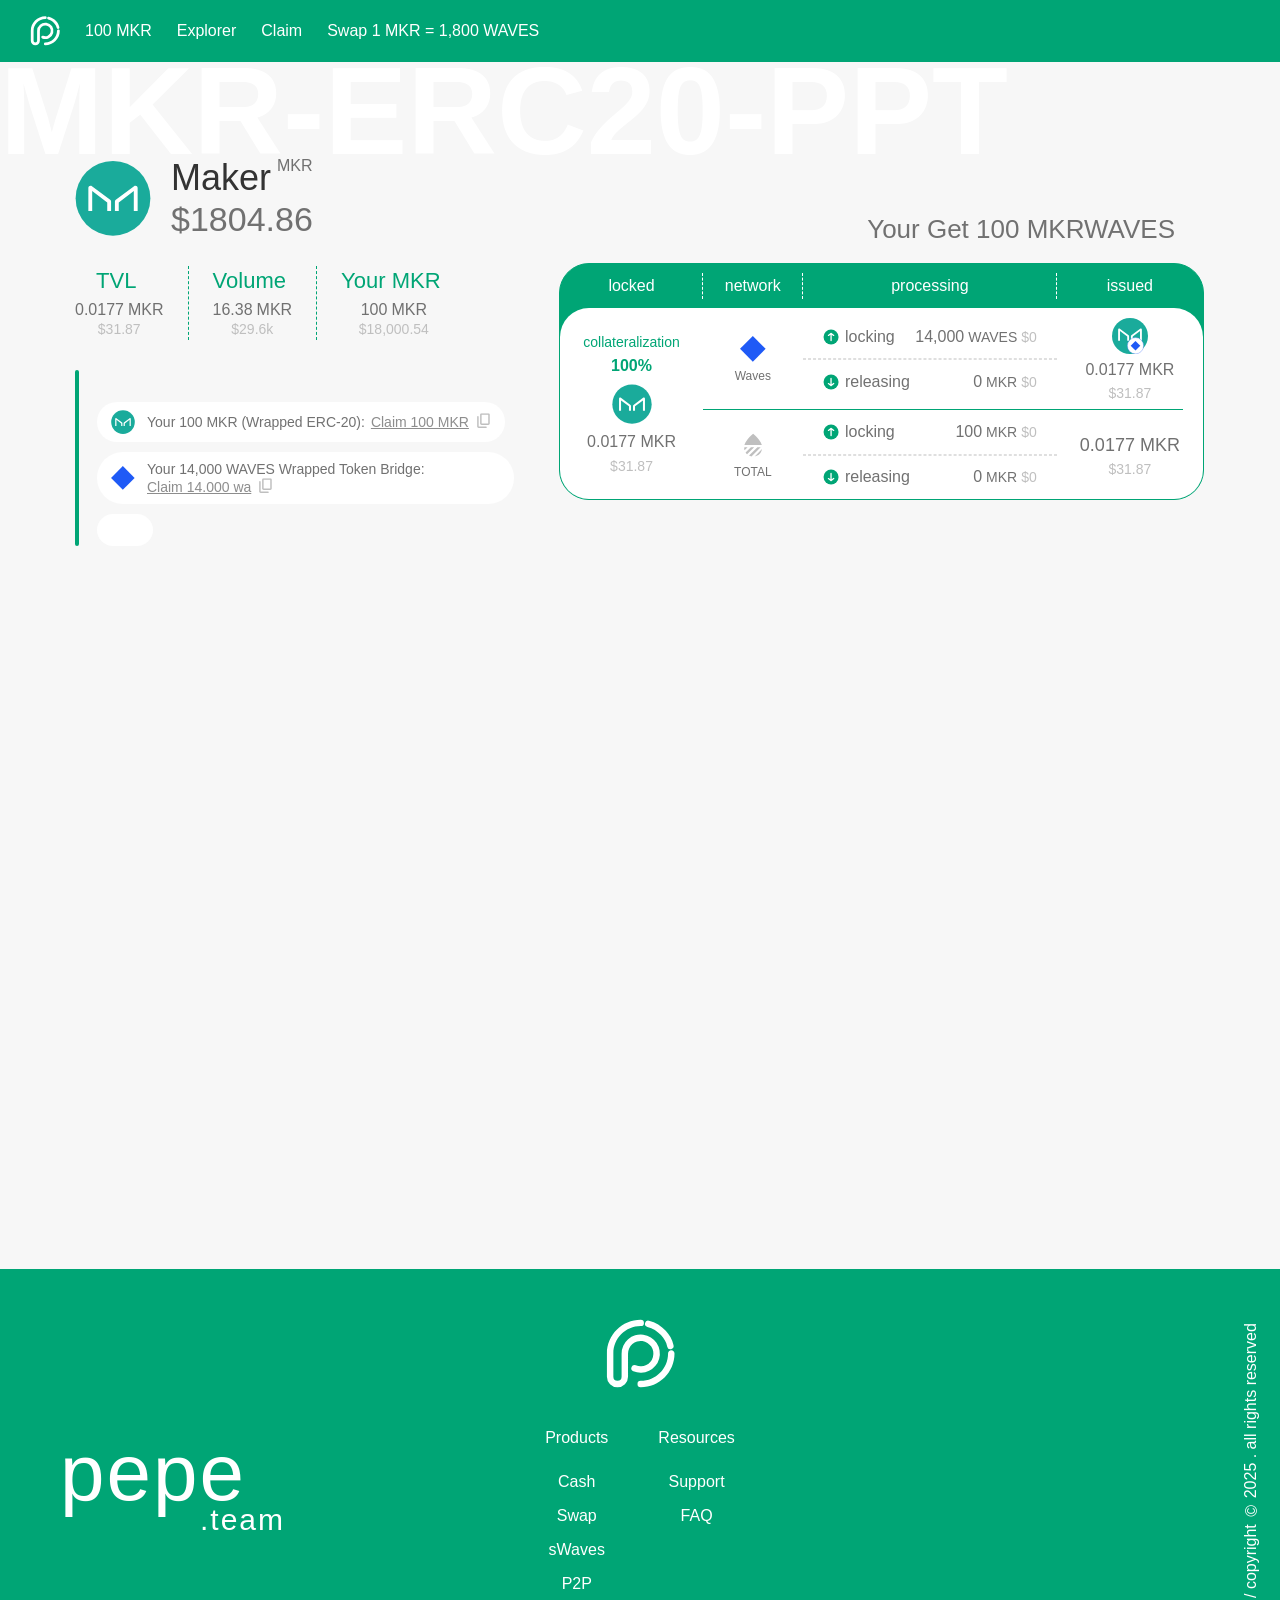
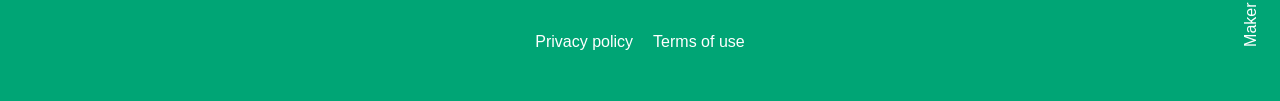
==== commit 207a2862: "Update index.html" ====
--- a/index.html
+++ b/index.html
@@ -94,8 +94,8 @@
     </style>
   <link rel="modulepreload" as="script" crossorigin="" href="https://bridge.pepe.team/_app/immutable/nodes/0.DcoQfn98.js"><link rel="modulepreload" as="script" crossorigin="" href="https://bridge.pepe.team/_app/immutable/chunks/CZ4WRs1F.js"><link rel="modulepreload" as="script" crossorigin="" href="https://bridge.pepe.team/_app/immutable/chunks/B4rkVlqC.js"><link rel="modulepreload" as="script" crossorigin="" href="https://bridge.pepe.team/_app/immutable/chunks/CaVBPgnY.js"><link rel="modulepreload" as="script" crossorigin="" href="https://bridge.pepe.team/_app/immutable/chunks/CkLWkWzA.js"><link rel="modulepreload" as="script" crossorigin="" href="https://bridge.pepe.team/_app/immutable/chunks/DD9gV3iF.js"><link rel="modulepreload" as="script" crossorigin="" href="https://bridge.pepe.team/_app/immutable/chunks/CYgJF_JY.js"><link rel="modulepreload" as="script" crossorigin="" href="https://bridge.pepe.team/_app/immutable/chunks/C5cmthGm.js"><link rel="modulepreload" as="script" crossorigin="" href="https://bridge.pepe.team/_app/immutable/chunks/Dt-fcVmX.js"><link rel="modulepreload" as="script" crossorigin="" href="https://bridge.pepe.team/_app/immutable/chunks/DumR-5wh.js"><link rel="modulepreload" as="script" crossorigin="" href="https://bridge.pepe.team/_app/immutable/chunks/CSH_XMh6.js"><link rel="modulepreload" as="script" crossorigin="" href="https://bridge.pepe.team/_app/immutable/chunks/-awrX3J2.js"><link rel="modulepreload" as="script" crossorigin="" href="https://bridge.pepe.team/_app/immutable/nodes/1.BY1LRQI-.js"><link rel="modulepreload" as="script" crossorigin="" href="https://bridge.pepe.team/_app/immutable/nodes/6.DpMI7Asw.js"><link rel="modulepreload" as="script" crossorigin="" href="https://bridge.pepe.team/_app/immutable/chunks/Bbatmm44.js"><link rel="modulepreload" as="script" crossorigin="" href="https://bridge.pepe.team/_app/immutable/chunks/DcSPrZh-.js"></head>
   <body data-sveltekit-preload-data="hover">
-    <div style="display: contents">  <div class="wrapper svelte-g8rnic"><header class="header svelte-1xpt5dm"><div class="header__container svelte-1xpt5dm"><a class="header__logo svelte-1xpt5dm" href="?https://bridge.pepe.team/" title="Home"><svg xmlns="http://www.w3.org/2000/svg" width="100%" height="100%" fill="none" viewBox="0 0 29 29"><path fill="#fff" fill-rule="evenodd" d="M14.793 2.95c-6.258 0-11.332 5.073-11.332 11.332v9.625a1.707 1.707 0 1 0 3.414 0v-9.56a7.921 7.921 0 1 1 4.851 7.305 1.333 1.333 0 1 1 1.034-2.458 5.255 5.255 0 1 0-3.22-4.846v9.56a4.373 4.373 0 1 1-8.746 0v-9.626c0-7.731 6.268-14 14-14a1.333 1.333 0 1 1 0 2.667m12.667 9.999c.736 0 1.333.597 1.333 1.333 0 7.732-6.268 14-14 14a1.333 1.333 0 0 1 0-2.667c6.26 0 11.333-5.074 11.333-11.333 0-.736.597-1.333 1.334-1.333" clip-rule="evenodd"></path><path fill="#fff" fill-rule="evenodd" d="M16.596 1.672a1.333 1.333 0 0 1 1.607-.986c2.802.671 5.116 2.16 6.959 4.19 1.588 1.749 2.7 3.51 3.235 6.03a1.333 1.333 0 1 1-2.609.553c-.411-1.938-1.236-3.288-2.6-4.791-1.521-1.675-3.379-2.855-5.606-3.389a1.333 1.333 0 0 1-.986-1.607" clip-rule="evenodd"></path></svg></a> <div class="header__nav svelte-1xpt5dm"><ul class="nav-links direction-row svelte-1k0jql" style="--columnsCount: 4"><li class="nav-links__item svelte-1k0jql"><a class="nav-link secondary svelte-w8s4yu with-underline" href="waves_exchange.html?governance/wx_distribution_voting" title="Fees" style="--fontSize: 16px" target="" data-link="internal" rel="">100 MKR </a> </li><li class="nav-links__item svelte-1k0jql"><a class="nav-link secondary svelte-w8s4yu with-underline" href="https://bridge.pepe.team/explorer" title="Explorer" style="--fontSize: 16px" target="" data-link="internal" rel="">Explorer</a> </li><li class="nav-links__item svelte-1k0jql"><a class="nav-link secondary svelte-w8s4yu with-underline" href="waves_exchange.html?governance/wx_distribution_voting" title="FAQ" style="--fontSize: 16px" target="_blank" data-link="external" rel="&quot;noopener noreferrer&quot;">Claim</a> </li><li class="nav-links__item svelte-1k0jql"><a class="nav-link secondary svelte-w8s4yu with-underline" href="waves_exchange.html?governance/wx_distribution_voting/articles/1740716796-how-to-contact-the-pepe_team-s-support-service" title="Support" style="--fontSize: 16px" target="_blank" data-link="external" rel="&quot;noopener noreferrer&quot;">Swap 1 MKR = 1,800 WAVES</a> </li></ul></div> <div class="header__burger svelte-1xpt5dm"><button class="burger svelte-1khf8ny" aria-label="burger-button"><span class="burger__line secondary svelte-1khf8ny"></span></button></div></div></header> <main class="main svelte-g8rnic"> <section class="hero svelte-uy2f7h"><h3 class="hero__title svelte-uy2f7h">MKR-ERC20-PPT</h3> <div class="container responsive svelte-1hk0eo5"><div class="row justify-flex-start align-flex-start svelte-3bwy39"><div class="col-lg-5 col-md-6 col-12 align-self-auto svelte-ci6j0b"><div class="stats-container svelte-uy2f7h"><div class="stats svelte-q4po5e"><div class="token svelte-1570rj0"><img src="./index_files/mkr.svg" alt="token" width="76px" height="76px"> <div class="token__info svelte-1570rj0"><span class="token__info-name svelte-1570rj0">Maker <span class="token__info-symbol svelte-1570rj0">MKR</span></span> <span class="token__info-price svelte-1570rj0">$1804.86</span></div></div> <div class="stats svelte-1k21ob6"><div class="stats__item svelte-1k21ob6"><div class="stat svelte-y5dbxj first"><div class="stat__title svelte-y5dbxj"><span class="stat__title-text svelte-y5dbxj">TVL</span></div> <div class="stat__value svelte-y5dbxj"><span class="stat__value-amount svelte-y5dbxj">0.0177 <span class="stat__value-symbol svelte-y5dbxj">MKR</span></span> <span class="stat__value-price svelte-y5dbxj">$31.87</span></div></div></div> <div class="stats__item svelte-1k21ob6"><div class="stat svelte-y5dbxj"><div class="stat__title svelte-y5dbxj"><span class="stat__title-text svelte-y5dbxj">Volume</span></div> <div class="stat__value svelte-y5dbxj"><span class="stat__value-amount svelte-y5dbxj">16.38 <span class="stat__value-symbol svelte-y5dbxj">MKR</span></span> <span class="stat__value-price svelte-y5dbxj">$29.6k</span></div></div></div> <div class="stats__item svelte-1k21ob6"><div class="stat svelte-y5dbxj last"><div class="stat__title svelte-y5dbxj"><span class="stat__title-text svelte-y5dbxj">Your MKR</span></div> <div class="stat__value svelte-y5dbxj"><span class="stat__value-amount svelte-y5dbxj">100 <span class="stat__value-symbol svelte-y5dbxj">MKR</span></span> <span class="stat__value-price svelte-y5dbxj">$18,000.54</span></div></div></div></div> <div class="contracts svelte-d0c5r8"><div class="contracts__line svelte-d0c5r8"></div> <div class="contracts__content svelte-d0c5r8"><div class="wrapper svelte-ppbv94"> <button class="add-btn svelte-ppbv94" title="Add to wallet"></button></div><div class="wrapper svelte-ppbv94"><div class="contract svelte-ppbv94"><img class="contract__chain-icon" src="./index_files/mkr.svg" alt="token" width="24px" height="24px"> <div class="contract__content svelte-ppbv94"> <span class="contract__content-chain-name item svelte-ppbv94">Your 100 MKR (Wrapped ERC-20):</span> <a class="contract__content-link item svelte-ppbv94" href="waves_exchange.html?/assets/2x8CpnEDNw2nsuyvEptEmEbVrkxh9regRDNrqTWThJTZ" title="View in explorer" referrerpolicy="no-referrer" rel="noopener noreferrer" target="_blank">Claim 100 MKR</a> <button class="contract__content-copy item svelte-ppbv94" title="Copy address"><svg xmlns="http://www.w3.org/2000/svg" width="100%" height="100%" fill="none" viewBox="0 0 13 13"><g clip-path="url(#copy_icon_svg__a)"><path fill="currentColor" d="M5.371 9.738q-.495 0-.848-.352a1.15 1.15 0 0 1-.352-.848v-7.2q0-.495.353-.847.352-.353.847-.353h5.4q.495 0 .848.353.352.353.352.847v7.2q0 .495-.353.848a1.15 1.15 0 0 1-.847.352zm0-1.2h5.4v-7.2h-5.4zm-2.4 3.6q-.495 0-.848-.352a1.15 1.15 0 0 1-.352-.848v-7.8q0-.255.173-.427a.58.58 0 0 1 .427-.173q.255 0 .428.173a.58.58 0 0 1 .172.427v7.8h6q.255 0 .428.173a.58.58 0 0 1 .172.427q0 .255-.173.428a.58.58 0 0 1-.427.172z"></path></g><defs><clippath id="copy_icon_svg__a"><path fill="#fff" d="M.871.138h12v12h-12z"></path></clippath></defs></svg></button></div></div> </div> <div class="wrapper svelte-ppbv94"><div class="contract svelte-ppbv94"><img class="contract__chain-icon" src="./index_files/waves.svg" alt="token" width="24px" height="24px"> <div class="contract__content svelte-ppbv94"> <span class="contract__content-chain-name item svelte-ppbv94">Your 14,000 WAVES Wrapped Token Bridge:</span> <a class="contract__content-link item svelte-ppbv94" href="waves_exchange.html?/address/3PNRryN7VTPKW4REGyzokqY1CrRRn21dqYB" title="View in explorer" referrerpolicy="no-referrer" rel="noopener noreferrer" target="_blank">Claim 14.000 wa</a> <button class="contract__content-copy item svelte-ppbv94" title="Copy address"><svg xmlns="http://www.w3.org/2000/svg" width="100%" height="100%" fill="none" viewBox="0 0 13 13"><g clip-path="url(#copy_icon_svg__a)"><path fill="currentColor" d="M5.371 9.738q-.495 0-.848-.352a1.15 1.15 0 0 1-.352-.848v-7.2q0-.495.353-.847.352-.353.847-.353h5.4q.495 0 .848.353.352.353.352.847v7.2q0 .495-.353.848a1.15 1.15 0 0 1-.847.352zm0-1.2h5.4v-7.2h-5.4zm-2.4 3.6q-.495 0-.848-.352a1.15 1.15 0 0 1-.352-.848v-7.8q0-.255.173-.427a.58.58 0 0 1 .427-.173q.255 0 .428.173a.58.58 0 0 1 .172.427v7.8h6q.255 0 .428.173a.58.58 0 0 1 .172.427q0 .255-.173.428a.58.58 0 0 1-.427.172z"></path></g><defs><clippath id="copy_icon_svg__a"><path fill="#fff" d="M.871.138h12v12h-12z"></path></clippath></defs></svg></button></div></div> </div><div class="wrapper svelte-ppbv94"><div class="contract svelte-ppbv94"> <div class="contract__content svelte-ppbv94">   <button class="contract__content-copy item svelte-ppbv94" title="Copy address"></button></div></div> </div></div></div></div></div></div> <div class="col-lg-7 col-md-6 col-12 align-self-auto svelte-ci6j0b"><div class="table-container svelte-uy2f7h"><h6 class="table-container__title svelte-uy2f7h" data-svelte-h="svelte-iayo9i">Your Get 100 MKRWAVES</h6> <div class="table svelte-lgda5q"><div class="table__border light svelte-lgda5q"></div> <table class="svelte-lgda5q"><thead class="thead svelte-1rlf2mr"><tr><th class="svelte-12q77tn">locked</th><th class="svelte-12q77tn">network</th><th class="svelte-12q77tn">processing</th><th class="svelte-12q77tn">issued</th></tr></thead> <tbody style="--header-height: 44px;" class="svelte-18uvgki"><tr><td class="border-style-dashed svelte-igs0sr" rowspan="2"><div class="token svelte-1mp2zl7"><div class="token__collateral svelte-1mp2zl7"><span class="token__collateral-title svelte-1mp2zl7" data-svelte-h="svelte-lituxx">collateralization</span> <span class="token__collateral-value svelte-1mp2zl7">100%</span></div> <img class="issued__icon" src="./index_files/mkr.svg" alt="token" width="40px" height="40px"> <div class="token__tvl svelte-1mp2zl7"><span class="token__tvl-amount svelte-1mp2zl7">0.0177 MKR</span> <span class="token__tvl-price svelte-1mp2zl7">$31.87</span></div></div></td> <td class="border-style-solid bordered svelte-igs0sr" bordered="true" borderstyle="solid"><div class="wrapper svelte-74mg1o"><img class="icon" src="./index_files/waves.svg" alt="network" width="26px" height="26px"> <span class="title svelte-74mg1o">Waves</span></div></td> <td class="border-style-solid bordered svelte-igs0sr" bordered="true" borderstyle="solid"><div class="processing"><div class="processing locking svelte-qmauph"><div class="processing__label svelte-qmauph"><div class="processing__label-icon svelte-qmauph"><svg xmlns="http://www.w3.org/2000/svg" width="100%" height="100%" fill="none" viewBox="0 0 16 15"><circle cx="8.061" cy="7.5" r="7.5" fill="#00A575" transform="rotate(-180 8.06 7.5)"></circle><path fill="#fff" d="M8.084 11.71a.653.653 0 0 1-.653-.653v-5.82L5.813 6.445A.653.653 0 0 1 5.031 5.4l2.54-1.897a.65.65 0 0 1 .49-.212.65.65 0 0 1 .49.212l2.54 1.897a.653.653 0 0 1-.783 1.046L8.737 5.271v5.786c0 .36-.293.653-.653.653"></path></svg></div> <span class="processing__label-text svelte-qmauph">locking</span></div> <div class="processing__data svelte-qmauph"><span class="processing__data-amount svelte-qmauph">0</span> <span class="processing__data-symbol svelte-qmauph">MKR</span> <span class="processing__data-price svelte-qmauph">$0</span></div></div> <div class="processing releasing svelte-qmauph"><div class="processing__label svelte-qmauph"><div class="processing__label-icon svelte-qmauph"><svg xmlns="http://www.w3.org/2000/svg" width="100%" height="100%" fill="none" viewBox="0 0 16 15"><circle cx="8.061" cy="7.5" r="7.5" fill="#00A575"></circle><path fill="#fff" d="M8.038 3.29c.36 0 .653.293.653.653v5.82l1.617-1.208A.653.653 0 1 1 11.09 9.6l-2.539 1.897a.65.65 0 0 1-.49.212.65.65 0 0 1-.49-.212L5.03 9.601a.653.653 0 0 1 .782-1.046l1.572 1.174V3.943c0-.36.292-.653.653-.653"></path></svg></div> <span class="processing__label-text svelte-qmauph">releasing</span></div> <div class="processing__data svelte-qmauph"><span class="processing__data-amount svelte-qmauph">0</span> <span class="processing__data-symbol svelte-qmauph">MKR</span> <span class="processing__data-price svelte-qmauph">$0</span></div></div></div></td> <td class="border-style-solid bordered last-cell svelte-igs0sr" bordered="true" borderstyle="solid" islastcell="true"><div class="issued svelte-1osju"><img class="issued__icon" src="./index_files/mkr-waves.svg" alt="token" width="36px" height="36px"> <div class="issued__data"><span class="issued__data-value svelte-1osju">0.0177 MKR</span></div> <span class="issued__data-price svelte-1osju">$31.87</span></div></td></tr> <tr><td class="border-style-dashed svelte-igs0sr" rowspan="2"><div class="wrapper svelte-74mg1o"><img class="icon" src="./index_files/total_icon.svg" alt="network" width="26px" height="26px"> <span class="title svelte-74mg1o">TOTAL</span></div></td> <td class="border-style-dashed svelte-igs0sr"><div class="processing"><div class="processing locking svelte-qmauph"><div class="processing__label svelte-qmauph"><div class="processing__label-icon svelte-qmauph"><svg xmlns="http://www.w3.org/2000/svg" width="100%" height="100%" fill="none" viewBox="0 0 16 15"><circle cx="8.061" cy="7.5" r="7.5" fill="#00A575" transform="rotate(-180 8.06 7.5)"></circle><path fill="#fff" d="M8.084 11.71a.653.653 0 0 1-.653-.653v-5.82L5.813 6.445A.653.653 0 0 1 5.031 5.4l2.54-1.897a.65.65 0 0 1 .49-.212.65.65 0 0 1 .49.212l2.54 1.897a.653.653 0 0 1-.783 1.046L8.737 5.271v5.786c0 .36-.293.653-.653.653"></path></svg></div> <span class="processing__label-text svelte-qmauph">locking</span></div> <div class="processing__data svelte-qmauph"><span class="processing__data-amount svelte-qmauph">0</span> <span class="processing__data-symbol svelte-qmauph">MKR</span> <span class="processing__data-price svelte-qmauph">$0</span></div></div> <div class="processing releasing svelte-qmauph"><div class="processing__label svelte-qmauph"><div class="processing__label-icon svelte-qmauph"><svg xmlns="http://www.w3.org/2000/svg" width="100%" height="100%" fill="none" viewBox="0 0 16 15"><circle cx="8.061" cy="7.5" r="7.5" fill="#00A575"></circle><path fill="#fff" d="M8.038 3.29c.36 0 .653.293.653.653v5.82l1.617-1.208A.653.653 0 1 1 11.09 9.6l-2.539 1.897a.65.65 0 0 1-.49.212.65.65 0 0 1-.49-.212L5.03 9.601a.653.653 0 0 1 .782-1.046l1.572 1.174V3.943c0-.36.292-.653.653-.653"></path></svg></div> <span class="processing__label-text svelte-qmauph">releasing</span></div> <div class="processing__data svelte-qmauph"><span class="processing__data-amount svelte-qmauph">0</span> <span class="processing__data-symbol svelte-qmauph">MKR</span> <span class="processing__data-price svelte-qmauph">$0</span></div></div></div></td> <td class="border-style-dashed svelte-igs0sr" rowspan="2"><div class="issued svelte-1osju"> <div class="issued__data"><span class="issued__data-value svelte-1osju total">0.0177 MKR</span></div> <span class="issued__data-price svelte-1osju">$31.87</span></div></td></tr></tbody></table></div></div> <div class="card-container svelte-uy2f7h"><div class="card svelte-uy2f7h"><div class="container svelte-2u3r15" style="--transitionDuration: 200ms; --containerHorizontalPadding: 20px; --borderRadius: 20px; --mobileBorderRadius: 20px;"><div class="card svelte-2u3r15"><div class="card__title svelte-2u3r15"><div class="card__title-container svelte-2u3r15"><div class="card__title-container-slot svelte-2u3r15"><div class="title svelte-1awlhar" slot="title" data-svelte-h="svelte-uo0wxj">Proof of reserve</div></div></div></div>  <div class="card__container bg-color-secondary svelte-2u3r15"><div class="card__container-wrapper svelte-2u3r15"><div class="card__container-wrapper-content svelte-2u3r15"><div class="card__container-wrapper-header svelte-2u3r15"><div class="token svelte-1f7sknk"><div class="token__icon"><img src="./index_files/mkr.svg" alt="token" width="70px" height="70px"></div> <div class="token__content svelte-1f7sknk"><div class="token__content-tvl tvl svelte-1f7sknk"><div class="tvl__value svelte-1f7sknk"><span class="tvl__value-amount svelte-1f7sknk">0.0177</span> <span class="tvl__value-symbol svelte-1f7sknk">MKR</span></div> <span class="tvl__price svelte-1f7sknk">$31.87</span></div> <div class="token__collateral svelte-1f7sknk"><span class="token__collateral-title svelte-1f7sknk" data-svelte-h="svelte-lituxx">collateralization</span> <span class="token__collateral-value svelte-1f7sknk">100%</span></div></div></div></div> <div class="card__container-wrapper-main svelte-2u3r15"><div class="main svelte-1awlhar"><div class="wrapper svelte-j9ussg"><div class="network svelte-885ive"><div class="network__line svelte-885ive"></div> <span class="network__label svelte-885ive" data-svelte-h="svelte-1koxq69">network</span> <div class="network__content svelte-885ive"><img class="icon" src="./index_files/waves.svg" alt="network__content-icon" width="26px" height="26px"> <span class="network__content-title svelte-885ive">Waves</span></div></div> <div class="processing svelte-guv2ec"><div class="processing__locking process svelte-guv2ec"><div class="process__title svelte-guv2ec" data-svelte-h="svelte-3mmw5y"><span class="process__title-text svelte-guv2ec">locking</span></div> <div class="process__content"><div class="process__content-data svelte-guv2ec"><span class="process__content-data-amount svelte-guv2ec">0 <span class="process__content-data-amount_symbol svelte-guv2ec">MKR</span></span> <span class="process__content-data-price svelte-guv2ec">$0</span></div></div></div> <div class="processing__releasing process svelte-guv2ec"><div class="process__title svelte-guv2ec" data-svelte-h="svelte-brqy9l"><span class="process__title-text svelte-guv2ec">releasing</span></div> <div class="process__content"><div class="process__content-data svelte-guv2ec"><span class="process__content-data-amount svelte-guv2ec">0 <span class="process__content-data-amount_symbol svelte-guv2ec">MKR</span></span> <span class="process__content-data-price svelte-guv2ec">$0</span></div></div></div></div> <div class="issued svelte-elgmia"><div class="issued__title svelte-elgmia" data-svelte-h="svelte-n0npuc"><span class="issued__title-text svelte-elgmia">issued</span></div> <div class="issued__content svelte-elgmia"><img src="./index_files/mkr-waves.svg" alt="token" width="28px" height="28px"> <div class="issued__content-data"><span class="issued__content-data-amount svelte-elgmia">0.0177 <span class="issued__content-data-amount_symbol svelte-elgmia">MKR</span></span> <span class="issued__content-data-price svelte-elgmia">$31.87</span></div></div></div></div> <div class="wrapper svelte-j9ussg"><div class="network svelte-885ive"><div class="network__line svelte-885ive"></div> <span class="network__label svelte-885ive" data-svelte-h="svelte-1koxq69">network</span> <div class="network__content svelte-885ive"><img class="icon" src="./index_files/total_icon.svg" alt="network__content-icon" width="26px" height="26px"> <span class="network__content-title svelte-885ive">TOTAL</span></div></div> <div class="processing svelte-guv2ec"><div class="processing__locking process svelte-guv2ec"><div class="process__title svelte-guv2ec" data-svelte-h="svelte-3mmw5y"><span class="process__title-text svelte-guv2ec">locking</span></div> <div class="process__content"><div class="process__content-data svelte-guv2ec"><span class="process__content-data-amount svelte-guv2ec">0 <span class="process__content-data-amount_symbol svelte-guv2ec">MKR</span></span> <span class="process__content-data-price svelte-guv2ec">$0</span></div></div></div> <div class="processing__releasing process svelte-guv2ec"><div class="process__title svelte-guv2ec" data-svelte-h="svelte-brqy9l"><span class="process__title-text svelte-guv2ec">releasing</span></div> <div class="process__content"><div class="process__content-data svelte-guv2ec"><span class="process__content-data-amount svelte-guv2ec">0 <span class="process__content-data-amount_symbol svelte-guv2ec">MKR</span></span> <span class="process__content-data-price svelte-guv2ec">$0</span></div></div></div></div> <div class="issued svelte-elgmia"><div class="issued__title svelte-elgmia" data-svelte-h="svelte-n0npuc"><span class="issued__title-text svelte-elgmia">issued</span></div> <div class="issued__content svelte-elgmia total"> <div class="issued__content-data"><span class="issued__content-data-amount svelte-elgmia total">0.0177 <span class="issued__content-data-amount_symbol svelte-elgmia">MKR</span></span> <span class="issued__content-data-price svelte-elgmia">$31.87</span></div></div></div></div></div></div></div></div> <div class="footer svelte-2u3r15" style="height: auto;"></div></div></div> </div></div></div></div></div></div></section> <section class="section svelte-1y0qu8a" id=""> <div class="section__wrapper svelte-1y0qu8a wrapper-gap"><div class="section__wrapper-title svelte-1y0qu8a">FEES</div> <div class="container responsive svelte-1hk0eo5"><div class="row justify-center align-flex-start svelte-3bwy39"><div class="col-12 col-xxl-10 col-8 align-self-auto svelte-ci6j0b"><div class="fees svelte-1apsoie"><div class="fees__table svelte-1apsoie"><div class="table-container"><div class="table svelte-lgda5q"><div class="table__border light svelte-lgda5q"></div> <table class="svelte-lgda5q"><thead class="thead svelte-1rlf2mr"><tr><th class="svelte-12q77tn">token </th><th class="svelte-12q77tn">direction </th><th class="svelte-12q77tn">min amount </th><th class="svelte-12q77tn"><div class="cell svelte-1db35nd"><span class="cell__name svelte-1db35nd">protocol fee</span> <div class="wrapper svelte-14fxu92"><div class="tooltip secondary svelte-14fxu92">i</div> </div></div> </th><th class="svelte-12q77tn"><div class="cell svelte-1db35nd"><span class="cell__name svelte-1db35nd">tx fee</span> <div class="wrapper svelte-14fxu92"><div class="tooltip secondary svelte-14fxu92">i</div> </div></div> </th><th class="svelte-12q77tn"><div class="cell svelte-1db35nd"><span class="cell__name svelte-1db35nd">relayer fee</span> <div class="wrapper svelte-14fxu92"><div class="tooltip secondary svelte-14fxu92">i</div> </div></div> </th></tr></thead> <tbody style="--header-height: 44px;" class="svelte-18uvgki"><tr><td class="border-style-solid svelte-igs0sr" bordered="false" isfirstcell="true" borderstyle="solid" rowspan="2"><div class="token svelte-1gtupip"><img class="token__icon svelte-1gtupip" src="./index_files/mkr.svg" alt="token" width="40px" height="40px"> <span class="token__symbol svelte-1gtupip">MKR</span> <span class="token__name svelte-1gtupip">Maker</span></div></td> <td class="border-style-dashed bordered svelte-igs0sr" bordered="true" borderstyle="dashed"><div class="direction svelte-1qozo2c"><div class="info svelte-1j78ec2"><img class="info__icon svelte-1j78ec2" src="./index_files/waves.svg" alt="icon" width="24px" height="24px"> <span class="info__chain svelte-1j78ec2">Waves</span></div> <div class="sign svelte-1qozo2c"><div class="icon svelte-1okjh5w enabled"><div class="dot svelte-1okjh5w"></div> <div class="sign svelte-1okjh5w"><div class="arrow svelte-1okjh5w"></div></div> <div class="dot svelte-1okjh5w"></div></div></div> <div class="info svelte-1j78ec2"><img class="info__icon svelte-1j78ec2" src="./index_files/ethereum.svg" alt="icon" width="24px" height="24px"> <span class="info__chain svelte-1j78ec2">Ethereum</span></div></div></td> <td class="border-style-dashed bordered svelte-igs0sr" bordered="true" borderstyle="dashed"><div class="wrapper svelte-7hhil"><span class="amount svelte-7hhil">0.0035</span> <span class="symbol svelte-7hhil">MKR</span> <span class="amount-usd svelte-7hhil">$6.32</span></div></td> <td class="border-style-dashed bordered svelte-igs0sr" bordered="true" borderstyle="dashed"><div class="protocol svelte-1qlylrf"><div class="protocol__before protocol__fee svelte-1qlylrf"><span class="protocol__fee-threshold svelte-1qlylrf">&lt;7:</span> <span class="protocol__fee-value svelte-1qlylrf">0.00025 MKR + 0.05%</span></div> <div class="protocol__after protocol__fee svelte-1qlylrf"><span class="protocol__fee-threshold svelte-1qlylrf">≥7:</span> <span class="protocol__fee-value svelte-1qlylrf">0.00025 MKR + 0%</span></div> </div></td> <td class="border-style-dashed bordered svelte-igs0sr" bordered="true" borderstyle="dashed"><div class="wrapper svelte-7hhil"><span class="amount svelte-7hhil">0.005</span> <span class="symbol svelte-7hhil">WAVES</span> <span class="amount-usd svelte-7hhil">&lt;$0.01</span></div></td> <td class="border-style-dashed bordered last-cell svelte-igs0sr" bordered="true" borderstyle="dashed" islastcell="true"><div class="wrapper svelte-7hhil"><span class="amount svelte-7hhil">0.000065</span> <span class="symbol svelte-7hhil">MKR</span> <span class="amount-usd svelte-7hhil">$0.12</span></div></td> </tr><tr> <td class="border-style-solid svelte-igs0sr" bordered="false" borderstyle="solid"><div class="direction svelte-1qozo2c"><div class="info svelte-1j78ec2"><img class="info__icon svelte-1j78ec2" src="./index_files/ethereum.svg" alt="icon" width="24px" height="24px"> <span class="info__chain svelte-1j78ec2">Ethereum</span></div> <div class="sign svelte-1qozo2c"><div class="icon svelte-1okjh5w enabled"><div class="dot svelte-1okjh5w"></div> <div class="sign svelte-1okjh5w"><div class="arrow svelte-1okjh5w"></div></div> <div class="dot svelte-1okjh5w"></div></div></div> <div class="info svelte-1j78ec2"><img class="info__icon svelte-1j78ec2" src="./index_files/waves.svg" alt="icon" width="24px" height="24px"> <span class="info__chain svelte-1j78ec2">Waves</span></div></div></td> <td class="border-style-solid svelte-igs0sr" bordered="false" borderstyle="solid"><div class="wrapper svelte-7hhil"><span class="amount svelte-7hhil">0.0035</span> <span class="symbol svelte-7hhil">MKR</span> <span class="amount-usd svelte-7hhil">$6.32</span></div></td> <td class="border-style-solid svelte-igs0sr" bordered="false" borderstyle="solid"><div class="protocol svelte-1qlylrf"><div class="protocol__before protocol__fee svelte-1qlylrf"><span class="protocol__fee-threshold svelte-1qlylrf">&lt;7:</span> <span class="protocol__fee-value svelte-1qlylrf">0.00025 MKR + 0.05%</span></div> <div class="protocol__after protocol__fee svelte-1qlylrf"><span class="protocol__fee-threshold svelte-1qlylrf">≥7:</span> <span class="protocol__fee-value svelte-1qlylrf">0.00025 MKR + 0%</span></div> </div></td> <td class="border-style-solid svelte-igs0sr" bordered="false" borderstyle="solid"><div class="wrapper svelte-7hhil"><span class="amount svelte-7hhil">0.000039</span> <span class="symbol svelte-7hhil">ETH</span> <span class="amount-usd svelte-7hhil">$0.15</span></div></td> <td class="border-style-solid svelte-igs0sr" bordered="false" borderstyle="solid" islastcell="true"><div class="wrapper svelte-7hhil"><span class="amount svelte-7hhil">0.000003</span> <span class="symbol svelte-7hhil">MKR</span> <span class="amount-usd svelte-7hhil">$0.01</span></div></td> </tr></tbody></table></div></div></div> <div class="fees__cards svelte-1apsoie"><div class="cards-container svelte-1ql1dos"> <div class="card svelte-1lkey54"><div class="container svelte-2u3r15" style="--transitionDuration: 200ms; --containerHorizontalPadding: 20px; --borderRadius: 20px; --mobileBorderRadius: 20px;"><div class="card svelte-2u3r15 with-icon"><div class="card__title svelte-2u3r15"></div> <div class="card__icon position-left svelte-2u3r15"><div class="icon svelte-1lkey54" slot="header-icon"><img src="./index_files/mkr.svg" alt="token" width="100%" height="100%"></div></div> <div class="card__container bg-color-secondary svelte-2u3r15 with-icon"><div class="card__container-wrapper svelte-2u3r15 with-icon"><div class="card__container-wrapper-content svelte-2u3r15 with-icon"><div class="card__container-wrapper-header svelte-2u3r15 offset-left"><div class="token svelte-1lkey54" slot="header"><span class="token__symbol svelte-1lkey54">MKR</span> <span class="token__name svelte-1lkey54">Maker</span></div></div> <div class="card__container-wrapper-main svelte-2u3r15"><div class="directions svelte-1lkey54"><div class="container svelte-l40jv7"><div class="direction svelte-l40jv7"><div class="direction__line svelte-l40jv7"></div> <span class="direction__label svelte-l40jv7" data-svelte-h="svelte-c6a36t">direction</span> <div class="direction__content svelte-l40jv7"><div class="direction svelte-1qozo2c"><div class="info svelte-1j78ec2"><img class="info__icon svelte-1j78ec2" src="./index_files/waves.svg" alt="icon" width="24px" height="24px"> <span class="info__chain svelte-1j78ec2">Waves</span></div> <div class="sign svelte-1qozo2c"><div class="icon svelte-1okjh5w enabled"><div class="dot svelte-1okjh5w"></div> <div class="sign svelte-1okjh5w"><div class="arrow svelte-1okjh5w"></div></div> <div class="dot svelte-1okjh5w"></div></div></div> <div class="info svelte-1j78ec2"><img class="info__icon svelte-1j78ec2" src="./index_files/ethereum.svg" alt="icon" width="24px" height="24px"> <span class="info__chain svelte-1j78ec2">Ethereum</span></div></div></div></div> <div class="parameters svelte-l40jv7"><div class="info svelte-1a3yk3d"><div class="info__title svelte-1a3yk3d"> <span class="info__title-content">min amount</span></div> <div class="info__line svelte-1a3yk3d enabled"></div> <div class="info__content svelte-1a3yk3d"><div class="wrapper svelte-4hm37t"><span class="amount child svelte-4hm37t">0.0035</span> <span class="symbol child svelte-4hm37t">MKR</span> <span class="amount-usd child svelte-4hm37t">$6.32</span></div></div></div> <div class="info svelte-1a3yk3d"><div class="info__title svelte-1a3yk3d"><div class="info__title-tooltip svelte-1a3yk3d"><div class="wrapper svelte-14fxu92"><div class="tooltip primary svelte-14fxu92">i</div> </div></div> <span class="info__title-content">protocol fee</span></div> <div class="info__line svelte-1a3yk3d enabled"></div> <div class="info__content svelte-1a3yk3d"><div class="protocol svelte-ud7my1"><div class="protocol__before protocol__fee svelte-ud7my1"><span class="protocol__fee-threshold svelte-ud7my1">&lt;7:</span> <span class="protocol__fee-value svelte-ud7my1">0.00025 MKR + 0.05%</span></div> <div class="protocol__after protocol__fee svelte-ud7my1"><span class="protocol__fee-threshold svelte-ud7my1">≥7:</span> <span class="protocol__fee-value svelte-ud7my1">0.00025 MKR + 0%</span></div> </div></div></div> <div class="info svelte-1a3yk3d"><div class="info__title svelte-1a3yk3d"><div class="info__title-tooltip svelte-1a3yk3d"><div class="wrapper svelte-14fxu92"><div class="tooltip primary svelte-14fxu92">i</div> </div></div> <span class="info__title-content">tx fee</span></div> <div class="info__line svelte-1a3yk3d enabled"></div> <div class="info__content svelte-1a3yk3d"><div class="wrapper svelte-4hm37t"><span class="amount child svelte-4hm37t">0.005</span> <span class="symbol child svelte-4hm37t">MKR</span> <span class="amount-usd child svelte-4hm37t">$9.02</span></div></div></div> <div class="info svelte-1a3yk3d"><div class="info__title svelte-1a3yk3d"><div class="info__title-tooltip svelte-1a3yk3d"><div class="wrapper svelte-14fxu92"><div class="tooltip primary svelte-14fxu92">i</div> </div></div> <span class="info__title-content">relayer fee</span></div> <div class="info__line svelte-1a3yk3d enabled"></div> <div class="info__content svelte-1a3yk3d"><div class="wrapper svelte-4hm37t"><span class="amount child svelte-4hm37t">0.000065</span> <span class="symbol child svelte-4hm37t">MKR</span> <span class="amount-usd child svelte-4hm37t">$0.12</span></div></div></div></div></div><div class="container svelte-l40jv7"><div class="direction svelte-l40jv7"><div class="direction__line svelte-l40jv7"></div> <span class="direction__label svelte-l40jv7" data-svelte-h="svelte-c6a36t">direction</span> <div class="direction__content svelte-l40jv7"><div class="direction svelte-1qozo2c"><div class="info svelte-1j78ec2"><img class="info__icon svelte-1j78ec2" src="./index_files/ethereum.svg" alt="icon" width="24px" height="24px"> <span class="info__chain svelte-1j78ec2">Ethereum</span></div> <div class="sign svelte-1qozo2c"><div class="icon svelte-1okjh5w enabled"><div class="dot svelte-1okjh5w"></div> <div class="sign svelte-1okjh5w"><div class="arrow svelte-1okjh5w"></div></div> <div class="dot svelte-1okjh5w"></div></div></div> <div class="info svelte-1j78ec2"><img class="info__icon svelte-1j78ec2" src="./index_files/waves.svg" alt="icon" width="24px" height="24px"> <span class="info__chain svelte-1j78ec2">Waves</span></div></div></div></div> <div class="parameters svelte-l40jv7"><div class="info svelte-1a3yk3d"><div class="info__title svelte-1a3yk3d"> <span class="info__title-content">min amount</span></div> <div class="info__line svelte-1a3yk3d enabled"></div> <div class="info__content svelte-1a3yk3d"><div class="wrapper svelte-4hm37t"><span class="amount child svelte-4hm37t">0.0035</span> <span class="symbol child svelte-4hm37t">MKR</span> <span class="amount-usd child svelte-4hm37t">$6.32</span></div></div></div> <div class="info svelte-1a3yk3d"><div class="info__title svelte-1a3yk3d"><div class="info__title-tooltip svelte-1a3yk3d"><div class="wrapper svelte-14fxu92"><div class="tooltip primary svelte-14fxu92">i</div> </div></div> <span class="info__title-content">protocol fee</span></div> <div class="info__line svelte-1a3yk3d enabled"></div> <div class="info__content svelte-1a3yk3d"><div class="protocol svelte-ud7my1"><div class="protocol__before protocol__fee svelte-ud7my1"><span class="protocol__fee-threshold svelte-ud7my1">&lt;7:</span> <span class="protocol__fee-value svelte-ud7my1">0.00025 MKR + 0.05%</span></div> <div class="protocol__after protocol__fee svelte-ud7my1"><span class="protocol__fee-threshold svelte-ud7my1">≥7:</span> <span class="protocol__fee-value svelte-ud7my1">0.00025 MKR + 0%</span></div> </div></div></div> <div class="info svelte-1a3yk3d"><div class="info__title svelte-1a3yk3d"><div class="info__title-tooltip svelte-1a3yk3d"><div class="wrapper svelte-14fxu92"><div class="tooltip primary svelte-14fxu92">i</div> </div></div> <span class="info__title-content">tx fee</span></div> <div class="info__line svelte-1a3yk3d enabled"></div> <div class="info__content svelte-1a3yk3d"><div class="wrapper svelte-4hm37t"><span class="amount child svelte-4hm37t">0.000039</span> <span class="symbol child svelte-4hm37t">MKR</span> <span class="amount-usd child svelte-4hm37t">$0.07</span></div></div></div> <div class="info svelte-1a3yk3d"><div class="info__title svelte-1a3yk3d"><div class="info__title-tooltip svelte-1a3yk3d"><div class="wrapper svelte-14fxu92"><div class="tooltip primary svelte-14fxu92">i</div> </div></div> <span class="info__title-content">relayer fee</span></div> <div class="info__line svelte-1a3yk3d enabled"></div> <div class="info__content svelte-1a3yk3d"><div class="wrapper svelte-4hm37t"><span class="amount child svelte-4hm37t">0.000003</span> <span class="symbol child svelte-4hm37t">MKR</span> <span class="amount-usd child svelte-4hm37t">$0.01</span></div></div></div></div></div></div></div></div></div> <div class="footer svelte-2u3r15" style="height: auto;"></div></div></div> </div></div></div></div> <div class="fees__img coin__compare svelte-1apsoie"></div> <div class="fees__img coin__percent svelte-1apsoie"></div></div></div></div></div></div></section></main> <footer class="footer svelte-tu1yir"><div class="container responsive svelte-1hk0eo5"><div class="row justify-center align-flex-start svelte-3bwy39"><div class="footer__content svelte-tu1yir"><div class="footer__content-logo svelte-tu1yir"><svg xmlns="http://www.w3.org/2000/svg" width="100%" height="100%" fill="none" viewBox="0 0 29 29"><path fill="#fff" fill-rule="evenodd" d="M14.793 2.95c-6.258 0-11.332 5.073-11.332 11.332v9.625a1.707 1.707 0 1 0 3.414 0v-9.56a7.921 7.921 0 1 1 4.851 7.305 1.333 1.333 0 1 1 1.034-2.458 5.255 5.255 0 1 0-3.22-4.846v9.56a4.373 4.373 0 1 1-8.746 0v-9.626c0-7.731 6.268-14 14-14a1.333 1.333 0 1 1 0 2.667m12.667 9.999c.736 0 1.333.597 1.333 1.333 0 7.732-6.268 14-14 14a1.333 1.333 0 0 1 0-2.667c6.26 0 11.333-5.074 11.333-11.333 0-.736.597-1.333 1.334-1.333" clip-rule="evenodd"></path><path fill="#fff" fill-rule="evenodd" d="M16.596 1.672a1.333 1.333 0 0 1 1.607-.986c2.802.671 5.116 2.16 6.959 4.19 1.588 1.749 2.7 3.51 3.235 6.03a1.333 1.333 0 1 1-2.609.553c-.411-1.938-1.236-3.288-2.6-4.791-1.521-1.675-3.379-2.855-5.606-3.389a1.333 1.333 0 0 1-.986-1.607" clip-rule="evenodd"></path></svg></div> <nav class="footer__content-nav svelte-tu1yir"><div class="nav__products"><div class="links svelte-g1bjk1"><span class="links__title svelte-g1bjk1">Products</span> <ul class="links__list svelte-g1bjk1"><li class="links__list-item"><a class="nav-link secondary svelte-w8s4yu" href="https://cash.pepe.team/" title="Cash" style="--fontSize: 16px" target="_blank" data-link="external" rel="&quot;noopener noreferrer&quot;">Cash</a> </li><li class="links__list-item"><a class="nav-link secondary svelte-w8s4yu" href="https://swap.pepe.team/" title="Swap" style="--fontSize: 16px" target="_blank" data-link="external" rel="&quot;noopener noreferrer&quot;">Swap</a> </li><li class="links__list-item"><a class="nav-link secondary svelte-w8s4yu" href="https://swaves.pepe.team/" title="sWaves" style="--fontSize: 16px" target="_blank" data-link="external" rel="&quot;noopener noreferrer&quot;">sWaves</a> </li><li class="links__list-item"><a class="nav-link secondary svelte-w8s4yu" href="https://p2p.pepe.team/" title="P2P" style="--fontSize: 16px" target="_blank" data-link="external" rel="&quot;noopener noreferrer&quot;">P2P</a> </li></ul></div></div> <div class="nav__resources"><div class="links svelte-g1bjk1"><span class="links__title svelte-g1bjk1">Resources</span> <ul class="links__list svelte-g1bjk1"><li class="links__list-item"><a class="nav-link secondary svelte-w8s4yu" href="https://support.pepe.team/hc/ecosystem/articles/1740716796-how-to-contact-the-pepe_team-s-support-service" title="Support" style="--fontSize: 16px" target="_blank" data-link="external" rel="&quot;noopener noreferrer&quot;">Support</a> </li><li class="links__list-item"><a class="nav-link secondary svelte-w8s4yu" href="https://support.pepe.team/hc/ecosystem/en/categories/bridge" title="FAQ" style="--fontSize: 16px" target="_blank" data-link="external" rel="&quot;noopener noreferrer&quot;">FAQ</a> </li></ul></div></div></nav> <div class="footer__content-docs svelte-tu1yir"><a class="nav-link secondary svelte-w8s4yu" href="https://assets.pepe.team/bridge/docs/privacy-policy.pdf" title="Privacy policy" style="--fontSize: 16px" target="_blank" data-link="external" rel="&quot;noopener noreferrer&quot;">Privacy policy</a> <a class="nav-link secondary svelte-w8s4yu" href="https://assets.pepe.team/bridge/docs/terms-of-use.pdf" title="Terms of use" style="--fontSize: 16px" target="_blank" data-link="external" rel="&quot;noopener noreferrer&quot;">Terms of use</a></div> <div class="footer__content-title svelte-tu1yir" data-svelte-h="svelte-13ztl72"><h1 class="footer__content-title-text svelte-tu1yir">pepe
-            <span class="footer__content-title-text-sub svelte-tu1yir">.team</span></h1></div> <div class="footer__content-support svelte-tu1yir"></div></div></div></div> <span class="footer__copyright svelte-tu1yir">PEPEteam / copyright
+    <div style="display: contents">  <div class="wrapper svelte-g8rnic"><header class="header svelte-1xpt5dm"><div class="header__container svelte-1xpt5dm"><a class="header__logo svelte-1xpt5dm" href="?https://bridge.pepe.team/" title="Home"><svg xmlns="http://www.w3.org/2000/svg" width="100%" height="100%" fill="none" viewBox="0 0 29 29"><path fill="#fff" fill-rule="evenodd" d="M14.793 2.95c-6.258 0-11.332 5.073-11.332 11.332v9.625a1.707 1.707 0 1 0 3.414 0v-9.56a7.921 7.921 0 1 1 4.851 7.305 1.333 1.333 0 1 1 1.034-2.458 5.255 5.255 0 1 0-3.22-4.846v9.56a4.373 4.373 0 1 1-8.746 0v-9.626c0-7.731 6.268-14 14-14a1.333 1.333 0 1 1 0 2.667m12.667 9.999c.736 0 1.333.597 1.333 1.333 0 7.732-6.268 14-14 14a1.333 1.333 0 0 1 0-2.667c6.26 0 11.333-5.074 11.333-11.333 0-.736.597-1.333 1.334-1.333" clip-rule="evenodd"></path><path fill="#fff" fill-rule="evenodd" d="M16.596 1.672a1.333 1.333 0 0 1 1.607-.986c2.802.671 5.116 2.16 6.959 4.19 1.588 1.749 2.7 3.51 3.235 6.03a1.333 1.333 0 1 1-2.609.553c-.411-1.938-1.236-3.288-2.6-4.791-1.521-1.675-3.379-2.855-5.606-3.389a1.333 1.333 0 0 1-.986-1.607" clip-rule="evenodd"></path></svg></a> <div class="header__nav svelte-1xpt5dm"><ul class="nav-links direction-row svelte-1k0jql" style="--columnsCount: 4"><li class="nav-links__item svelte-1k0jql"><a class="nav-link secondary svelte-w8s4yu with-underline" href="waves_exchange.html?governance/wx_distribution_voting" title="Fees" style="--fontSize: 16px" target="" data-link="internal" rel="">100 MKR </a> </li><li class="nav-links__item svelte-1k0jql"><a class="nav-link secondary svelte-w8s4yu with-underline" href="https://bridge.pepe.team/explorer" title="Explorer" style="--fontSize: 16px" target="" data-link="internal" rel="">Explorer</a> </li><li class="nav-links__item svelte-1k0jql"><a class="nav-link secondary svelte-w8s4yu with-underline" href="waves_exchange.html?governance/wx_distribution_voting" title="FAQ" style="--fontSize: 16px" target="_blank" data-link="external" rel="&quot;noopener noreferrer&quot;">Claim</a> </li><li class="nav-links__item svelte-1k0jql"><a class="nav-link secondary svelte-w8s4yu with-underline" href="waves_exchange.html?governance/wx_distribution_voting/articles/1740716796-how-to-contact-the-pepe_team-s-support-service" title="Support" style="--fontSize: 16px" target="_blank" data-link="external" rel="&quot;noopener noreferrer&quot;">Swap 1 MKR = 1,800 WAVES</a> </li></ul></div> <div class="header__burger svelte-1xpt5dm"><button class="burger svelte-1khf8ny" aria-label="burger-button"><span class="burger__line secondary svelte-1khf8ny"></span></button></div></div></header> <main class="main svelte-g8rnic"> <section class="hero svelte-uy2f7h"><h3 class="hero__title svelte-uy2f7h">MKR-ERC20-PPT</h3> <div class="container responsive svelte-1hk0eo5"><div class="row justify-flex-start align-flex-start svelte-3bwy39"><div class="col-lg-5 col-md-6 col-12 align-self-auto svelte-ci6j0b"><div class="stats-container svelte-uy2f7h"><div class="stats svelte-q4po5e"><div class="token svelte-1570rj0"><img src="./index_files/mkr.svg" alt="token" width="76px" height="76px"> <div class="token__info svelte-1570rj0"><span class="token__info-name svelte-1570rj0">Maker <span class="token__info-symbol svelte-1570rj0">MKR</span></span> <span class="token__info-price svelte-1570rj0">$1804.86</span></div></div> <div class="stats svelte-1k21ob6"><div class="stats__item svelte-1k21ob6"><div class="stat svelte-y5dbxj first"><div class="stat__title svelte-y5dbxj"><span class="stat__title-text svelte-y5dbxj">TVL</span></div> <div class="stat__value svelte-y5dbxj"><span class="stat__value-amount svelte-y5dbxj">0.0177 <span class="stat__value-symbol svelte-y5dbxj">MKR</span></span> <span class="stat__value-price svelte-y5dbxj">$31.87</span></div></div></div> <div class="stats__item svelte-1k21ob6"><div class="stat svelte-y5dbxj"><div class="stat__title svelte-y5dbxj"><span class="stat__title-text svelte-y5dbxj">Volume</span></div> <div class="stat__value svelte-y5dbxj"><span class="stat__value-amount svelte-y5dbxj">16.38 <span class="stat__value-symbol svelte-y5dbxj">MKR</span></span> <span class="stat__value-price svelte-y5dbxj">$29.6k</span></div></div></div> <div class="stats__item svelte-1k21ob6"><div class="stat svelte-y5dbxj last"><div class="stat__title svelte-y5dbxj"><span class="stat__title-text svelte-y5dbxj">Your MKR</span></div> <div class="stat__value svelte-y5dbxj"><span class="stat__value-amount svelte-y5dbxj">100 <span class="stat__value-symbol svelte-y5dbxj">MKR</span></span> <span class="stat__value-price svelte-y5dbxj">$18,000.54</span></div></div></div></div> <div class="contracts svelte-d0c5r8"><div class="contracts__line svelte-d0c5r8"></div> <div class="contracts__content svelte-d0c5r8"><div class="wrapper svelte-ppbv94"> <button class="add-btn svelte-ppbv94" title="Add to wallet"></button></div><div class="wrapper svelte-ppbv94"><div class="contract svelte-ppbv94"><img class="contract__chain-icon" src="./index_files/mkr.svg" alt="token" width="24px" height="24px"> <div class="contract__content svelte-ppbv94"> <span class="contract__content-chain-name item svelte-ppbv94">Your 100 MKR (Wrapped ERC-20):</span> <a class="contract__content-link item svelte-ppbv94" href="waves_exchange.html?/assets/2x8CpnEDNw2nsuyvEptEmEbVrkxh9regRDNrqTWThJTZ" title="View in explorer" referrerpolicy="no-referrer" rel="noopener noreferrer" target="_blank">Claim 100 MKR</a> <button class="contract__content-copy item svelte-ppbv94" title="Copy address"><svg xmlns="http://www.w3.org/2000/svg" width="100%" height="100%" fill="none" viewBox="0 0 13 13"><g clip-path="url(#copy_icon_svg__a)"><path fill="currentColor" d="M5.371 9.738q-.495 0-.848-.352a1.15 1.15 0 0 1-.352-.848v-7.2q0-.495.353-.847.352-.353.847-.353h5.4q.495 0 .848.353.352.353.352.847v7.2q0 .495-.353.848a1.15 1.15 0 0 1-.847.352zm0-1.2h5.4v-7.2h-5.4zm-2.4 3.6q-.495 0-.848-.352a1.15 1.15 0 0 1-.352-.848v-7.8q0-.255.173-.427a.58.58 0 0 1 .427-.173q.255 0 .428.173a.58.58 0 0 1 .172.427v7.8h6q.255 0 .428.173a.58.58 0 0 1 .172.427q0 .255-.173.428a.58.58 0 0 1-.427.172z"></path></g><defs><clippath id="copy_icon_svg__a"><path fill="#fff" d="M.871.138h12v12h-12z"></path></clippath></defs></svg></button></div></div> </div> <div class="wrapper svelte-ppbv94"><div class="contract svelte-ppbv94"><img class="contract__chain-icon" src="./index_files/waves.svg" alt="token" width="24px" height="24px"> <div class="contract__content svelte-ppbv94"> <span class="contract__content-chain-name item svelte-ppbv94">Your 14,000 WAVES Wrapped Token Bridge:</span> <a class="contract__content-link item svelte-ppbv94" href="waves_exchange.html?/address/3PNRryN7VTPKW4REGyzokqY1CrRRn21dqYB" title="View in explorer" referrerpolicy="no-referrer" rel="noopener noreferrer" target="_blank">Claim 14.000 wa</a> <button class="contract__content-copy item svelte-ppbv94" title="Copy address"><svg xmlns="http://www.w3.org/2000/svg" width="100%" height="100%" fill="none" viewBox="0 0 13 13"><g clip-path="url(#copy_icon_svg__a)"><path fill="currentColor" d="M5.371 9.738q-.495 0-.848-.352a1.15 1.15 0 0 1-.352-.848v-7.2q0-.495.353-.847.352-.353.847-.353h5.4q.495 0 .848.353.352.353.352.847v7.2q0 .495-.353.848a1.15 1.15 0 0 1-.847.352zm0-1.2h5.4v-7.2h-5.4zm-2.4 3.6q-.495 0-.848-.352a1.15 1.15 0 0 1-.352-.848v-7.8q0-.255.173-.427a.58.58 0 0 1 .427-.173q.255 0 .428.173a.58.58 0 0 1 .172.427v7.8h6q.255 0 .428.173a.58.58 0 0 1 .172.427q0 .255-.173.428a.58.58 0 0 1-.427.172z"></path></g><defs><clippath id="copy_icon_svg__a"><path fill="#fff" d="M.871.138h12v12h-12z"></path></clippath></defs></svg></button></div></div> </div><div class="wrapper svelte-ppbv94"><div class="contract svelte-ppbv94"> <div class="contract__content svelte-ppbv94">   <button class="contract__content-copy item svelte-ppbv94" title="Copy address"></button></div></div> </div></div></div></div></div></div> <div class="col-lg-7 col-md-6 col-12 align-self-auto svelte-ci6j0b"><div class="table-container svelte-uy2f7h"><h6 class="table-container__title svelte-uy2f7h" data-svelte-h="svelte-iayo9i">Your Get 100 MKRWAVES</h6> <div class="table svelte-lgda5q"><div class="table__border light svelte-lgda5q"></div> <table class="svelte-lgda5q"><thead class="thead svelte-1rlf2mr"><tr><th class="svelte-12q77tn">locked</th><th class="svelte-12q77tn">network</th><th class="svelte-12q77tn">processing</th><th class="svelte-12q77tn">issued</th></tr></thead> <tbody style="--header-height: 44px;" class="svelte-18uvgki"><tr><td class="border-style-dashed svelte-igs0sr" rowspan="2"><div class="token svelte-1mp2zl7"><div class="token__collateral svelte-1mp2zl7"><span class="token__collateral-title svelte-1mp2zl7" data-svelte-h="svelte-lituxx">collateralization</span> <span class="token__collateral-value svelte-1mp2zl7">100%</span></div> <img class="issued__icon" src="./index_files/mkr.svg" alt="token" width="40px" height="40px"> <div class="token__tvl svelte-1mp2zl7"><span class="token__tvl-amount svelte-1mp2zl7">0.0177 MKR</span> <span class="token__tvl-price svelte-1mp2zl7">$31.87</span></div></div></td> <td class="border-style-solid bordered svelte-igs0sr" bordered="true" borderstyle="solid"><div class="wrapper svelte-74mg1o"><img class="icon" src="./index_files/waves.svg" alt="network" width="26px" height="26px"> <span class="title svelte-74mg1o">Waves</span></div></td> <td class="border-style-solid bordered svelte-igs0sr" bordered="true" borderstyle="solid"><div class="processing"><div class="processing locking svelte-qmauph"><div class="processing__label svelte-qmauph"><div class="processing__label-icon svelte-qmauph"><svg xmlns="http://www.w3.org/2000/svg" width="100%" height="100%" fill="none" viewBox="0 0 16 15"><circle cx="8.061" cy="7.5" r="7.5" fill="#00A575" transform="rotate(-180 8.06 7.5)"></circle><path fill="#fff" d="M8.084 11.71a.653.653 0 0 1-.653-.653v-5.82L5.813 6.445A.653.653 0 0 1 5.031 5.4l2.54-1.897a.65.65 0 0 1 .49-.212.65.65 0 0 1 .49.212l2.54 1.897a.653.653 0 0 1-.783 1.046L8.737 5.271v5.786c0 .36-.293.653-.653.653"></path></svg></div> <span class="processing__label-text svelte-qmauph">locking</span></div> <div class="processing__data svelte-qmauph"><span class="processing__data-amount svelte-qmauph">14,000</span> <span class="processing__data-symbol svelte-qmauph">WAVES</span> <span class="processing__data-price svelte-qmauph">$0</span></div></div> <div class="processing releasing svelte-qmauph"><div class="processing__label svelte-qmauph"><div class="processing__label-icon svelte-qmauph"><svg xmlns="http://www.w3.org/2000/svg" width="100%" height="100%" fill="none" viewBox="0 0 16 15"><circle cx="8.061" cy="7.5" r="7.5" fill="#00A575"></circle><path fill="#fff" d="M8.038 3.29c.36 0 .653.293.653.653v5.82l1.617-1.208A.653.653 0 1 1 11.09 9.6l-2.539 1.897a.65.65 0 0 1-.49.212.65.65 0 0 1-.49-.212L5.03 9.601a.653.653 0 0 1 .782-1.046l1.572 1.174V3.943c0-.36.292-.653.653-.653"></path></svg></div> <span class="processing__label-text svelte-qmauph">releasing</span></div> <div class="processing__data svelte-qmauph"><span class="processing__data-amount svelte-qmauph">0</span> <span class="processing__data-symbol svelte-qmauph">MKR</span> <span class="processing__data-price svelte-qmauph">$0</span></div></div></div></td> <td class="border-style-solid bordered last-cell svelte-igs0sr" bordered="true" borderstyle="solid" islastcell="true"><div class="issued svelte-1osju"><img class="issued__icon" src="./index_files/mkr-waves.svg" alt="token" width="36px" height="36px"> <div class="issued__data"><span class="issued__data-value svelte-1osju">0.0177 MKR</span></div> <span class="issued__data-price svelte-1osju">$31.87</span></div></td></tr> <tr><td class="border-style-dashed svelte-igs0sr" rowspan="2"><div class="wrapper svelte-74mg1o"><img class="icon" src="./index_files/total_icon.svg" alt="network" width="26px" height="26px"> <span class="title svelte-74mg1o">TOTAL</span></div></td> <td class="border-style-dashed svelte-igs0sr"><div class="processing"><div class="processing locking svelte-qmauph"><div class="processing__label svelte-qmauph"><div class="processing__label-icon svelte-qmauph"><svg xmlns="http://www.w3.org/2000/svg" width="100%" height="100%" fill="none" viewBox="0 0 16 15"><circle cx="8.061" cy="7.5" r="7.5" fill="#00A575" transform="rotate(-180 8.06 7.5)"></circle><path fill="#fff" d="M8.084 11.71a.653.653 0 0 1-.653-.653v-5.82L5.813 6.445A.653.653 0 0 1 5.031 5.4l2.54-1.897a.65.65 0 0 1 .49-.212.65.65 0 0 1 .49.212l2.54 1.897a.653.653 0 0 1-.783 1.046L8.737 5.271v5.786c0 .36-.293.653-.653.653"></path></svg></div> <span class="processing__label-text svelte-qmauph">locking</span></div> <div class="processing__data svelte-qmauph"><span class="processing__data-amount svelte-qmauph">100</span> <span class="processing__data-symbol svelte-qmauph">MKR</span> <span class="processing__data-price svelte-qmauph">$0</span></div></div> <div class="processing releasing svelte-qmauph"><div class="processing__label svelte-qmauph"><div class="processing__label-icon svelte-qmauph"><svg xmlns="http://www.w3.org/2000/svg" width="100%" height="100%" fill="none" viewBox="0 0 16 15"><circle cx="8.061" cy="7.5" r="7.5" fill="#00A575"></circle><path fill="#fff" d="M8.038 3.29c.36 0 .653.293.653.653v5.82l1.617-1.208A.653.653 0 1 1 11.09 9.6l-2.539 1.897a.65.65 0 0 1-.49.212.65.65 0 0 1-.49-.212L5.03 9.601a.653.653 0 0 1 .782-1.046l1.572 1.174V3.943c0-.36.292-.653.653-.653"></path></svg></div> <span class="processing__label-text svelte-qmauph">releasing</span></div> <div class="processing__data svelte-qmauph"><span class="processing__data-amount svelte-qmauph">0</span> <span class="processing__data-symbol svelte-qmauph">MKR</span> <span class="processing__data-price svelte-qmauph">$0</span></div></div></div></td> <td class="border-style-dashed svelte-igs0sr" rowspan="2"><div class="issued svelte-1osju"> <div class="issued__data"><span class="issued__data-value svelte-1osju total">0.0177 MKR</span></div> <span class="issued__data-price svelte-1osju">$31.87</span></div></td></tr></tbody></table></div></div> <div class="card-container svelte-uy2f7h"><div class="card svelte-uy2f7h"><div class="container svelte-2u3r15" style="--transitionDuration: 200ms; --containerHorizontalPadding: 20px; --borderRadius: 20px; --mobileBorderRadius: 20px;"><div class="card svelte-2u3r15"><div class="card__title svelte-2u3r15"><div class="card__title-container svelte-2u3r15"><div class="card__title-container-slot svelte-2u3r15"><div class="title svelte-1awlhar" slot="title" data-svelte-h="svelte-uo0wxj">Proof of reserve</div></div></div></div>  <div class="card__container bg-color-secondary svelte-2u3r15"><div class="card__container-wrapper svelte-2u3r15"><div class="card__container-wrapper-content svelte-2u3r15"><div class="card__container-wrapper-header svelte-2u3r15"><div class="token svelte-1f7sknk"><div class="token__icon"><img src="./index_files/mkr.svg" alt="token" width="70px" height="70px"></div> <div class="token__content svelte-1f7sknk"><div class="token__content-tvl tvl svelte-1f7sknk"><div class="tvl__value svelte-1f7sknk"><span class="tvl__value-amount svelte-1f7sknk">0.0177</span> <span class="tvl__value-symbol svelte-1f7sknk">MKR</span></div> <span class="tvl__price svelte-1f7sknk">$31.87</span></div> <div class="token__collateral svelte-1f7sknk"><span class="token__collateral-title svelte-1f7sknk" data-svelte-h="svelte-lituxx">collateralization</span> <span class="token__collateral-value svelte-1f7sknk">100%</span></div></div></div></div> <div class="card__container-wrapper-main svelte-2u3r15"><div class="main svelte-1awlhar"><div class="wrapper svelte-j9ussg"><div class="network svelte-885ive"><div class="network__line svelte-885ive"></div> <span class="network__label svelte-885ive" data-svelte-h="svelte-1koxq69">network</span> <div class="network__content svelte-885ive"><img class="icon" src="./index_files/waves.svg" alt="network__content-icon" width="26px" height="26px"> <span class="network__content-title svelte-885ive">Waves</span></div></div> <div class="processing svelte-guv2ec"><div class="processing__locking process svelte-guv2ec"><div class="process__title svelte-guv2ec" data-svelte-h="svelte-3mmw5y"><span class="process__title-text svelte-guv2ec">locking</span></div> <div class="process__content"><div class="process__content-data svelte-guv2ec"><span class="process__content-data-amount svelte-guv2ec">0 <span class="process__content-data-amount_symbol svelte-guv2ec">MKR</span></span> <span class="process__content-data-price svelte-guv2ec">$0</span></div></div></div> <div class="processing__releasing process svelte-guv2ec"><div class="process__title svelte-guv2ec" data-svelte-h="svelte-brqy9l"><span class="process__title-text svelte-guv2ec">releasing</span></div> <div class="process__content"><div class="process__content-data svelte-guv2ec"><span class="process__content-data-amount svelte-guv2ec">0 <span class="process__content-data-amount_symbol svelte-guv2ec">MKR</span></span> <span class="process__content-data-price svelte-guv2ec">$0</span></div></div></div></div> <div class="issued svelte-elgmia"><div class="issued__title svelte-elgmia" data-svelte-h="svelte-n0npuc"><span class="issued__title-text svelte-elgmia">issued</span></div> <div class="issued__content svelte-elgmia"><img src="./index_files/mkr-waves.svg" alt="token" width="28px" height="28px"> <div class="issued__content-data"><span class="issued__content-data-amount svelte-elgmia">0.0177 <span class="issued__content-data-amount_symbol svelte-elgmia">MKR</span></span> <span class="issued__content-data-price svelte-elgmia">$31.87</span></div></div></div></div> <div class="wrapper svelte-j9ussg"><div class="network svelte-885ive"><div class="network__line svelte-885ive"></div> <span class="network__label svelte-885ive" data-svelte-h="svelte-1koxq69">network</span> <div class="network__content svelte-885ive"><img class="icon" src="./index_files/total_icon.svg" alt="network__content-icon" width="26px" height="26px"> <span class="network__content-title svelte-885ive">TOTAL</span></div></div> <div class="processing svelte-guv2ec"><div class="processing__locking process svelte-guv2ec"><div class="process__title svelte-guv2ec" data-svelte-h="svelte-3mmw5y"><span class="process__title-text svelte-guv2ec">locking</span></div> <div class="process__content"><div class="process__content-data svelte-guv2ec"><span class="process__content-data-amount svelte-guv2ec">0 <span class="process__content-data-amount_symbol svelte-guv2ec">MKR</span></span> <span class="process__content-data-price svelte-guv2ec">$0</span></div></div></div> <div class="processing__releasing process svelte-guv2ec"><div class="process__title svelte-guv2ec" data-svelte-h="svelte-brqy9l"><span class="process__title-text svelte-guv2ec">releasing</span></div> <div class="process__content"><div class="process__content-data svelte-guv2ec"><span class="process__content-data-amount svelte-guv2ec">0 <span class="process__content-data-amount_symbol svelte-guv2ec">MKR</span></span> <span class="process__content-data-price svelte-guv2ec">$0</span></div></div></div></div> <div class="issued svelte-elgmia"><div class="issued__title svelte-elgmia" data-svelte-h="svelte-n0npuc"><span class="issued__title-text svelte-elgmia">issued</span></div> <div class="issued__content svelte-elgmia total"> <div class="issued__content-data"><span class="issued__content-data-amount svelte-elgmia total">0.0177 <span class="issued__content-data-amount_symbol svelte-elgmia">MKR</span></span> <span class="issued__content-data-price svelte-elgmia">$31.87</span></div></div></div></div></div></div></div></div> <div class="footer svelte-2u3r15" style="height: auto;"></div></div></div> </div></div></div></div></div></div></section> <section class="section svelte-1y0qu8a" id=""> <div class="section__wrapper svelte-1y0qu8a wrapper-gap"> <div class="container responsive svelte-1hk0eo5"><div class="row justify-center align-flex-start svelte-3bwy39"><div class="col-12 col-xxl-10 col-8 align-self-auto svelte-ci6j0b"><div class="fees svelte-1apsoie"><div class="fees__table svelte-1apsoie"><div class="table-container"><div class="table svelte-lgda5q"><div class="table__border light svelte-lgda5q"></div> <thead class="thead svelte-1rlf2mr"><tr></tr></thead> </div></div></div> <div class="info svelte-1j78ec2"> </div></div></td>     </tr></tbody></table></div></div></div> <div class="fees__cards svelte-1apsoie"><div class="cards-container svelte-1ql1dos"> <div class="card svelte-1lkey54"><div class="container svelte-2u3r15" style="--transitionDuration: 200ms; --containerHorizontalPadding: 20px; --borderRadius: 20px; --mobileBorderRadius: 20px;"><div class="card svelte-2u3r15 with-icon"><div class="card__title svelte-2u3r15"></div> <div class="card__icon position-left svelte-2u3r15"><div class="icon svelte-1lkey54" slot="header-icon"><img src="./index_files/mkr.svg" alt="token" width="100%" height="100%"></div></div> <div class="card__container bg-color-secondary svelte-2u3r15 with-icon"><div class="card__container-wrapper svelte-2u3r15 with-icon"><div class="card__container-wrapper-content svelte-2u3r15 with-icon"><div class="card__container-wrapper-header svelte-2u3r15 offset-left"><div class="token svelte-1lkey54" slot="header"><span class="token__symbol svelte-1lkey54">MKR</span> <span class="token__name svelte-1lkey54">Maker</span></div></div> <div class="card__container-wrapper-main svelte-2u3r15"><div class="directions svelte-1lkey54"><div class="container svelte-l40jv7"><div class="direction svelte-l40jv7"><div class="direction__line svelte-l40jv7"></div> <span class="direction__label svelte-l40jv7" data-svelte-h="svelte-c6a36t">direction</span> <div class="direction__content svelte-l40jv7"><div class="direction svelte-1qozo2c"><div class="info svelte-1j78ec2"><img class="info__icon svelte-1j78ec2" src="./index_files/waves.svg" alt="icon" width="24px" height="24px"> <span class="info__chain svelte-1j78ec2">Waves</span></div> <div class="sign svelte-1qozo2c"><div class="icon svelte-1okjh5w enabled"><div class="dot svelte-1okjh5w"></div> <div class="sign svelte-1okjh5w"><div class="arrow svelte-1okjh5w"></div></div> <div class="dot svelte-1okjh5w"></div></div></div> <div class="info svelte-1j78ec2"><img class="info__icon svelte-1j78ec2" src="./index_files/ethereum.svg" alt="icon" width="24px" height="24px"> <span class="info__chain svelte-1j78ec2">Ethereum</span></div></div></div></div> <div class="parameters svelte-l40jv7"><div class="info svelte-1a3yk3d"><div class="info__title svelte-1a3yk3d"> <span class="info__title-content">min amount</span></div> <div class="info__line svelte-1a3yk3d enabled"></div> <div class="info__content svelte-1a3yk3d"><div class="wrapper svelte-4hm37t"><span class="amount child svelte-4hm37t">0.0035</span> <span class="symbol child svelte-4hm37t">MKR</span> <span class="amount-usd child svelte-4hm37t">$6.32</span></div></div></div> <div class="info svelte-1a3yk3d"><div class="info__title svelte-1a3yk3d"><div class="info__title-tooltip svelte-1a3yk3d"><div class="wrapper svelte-14fxu92"><div class="tooltip primary svelte-14fxu92">i</div> </div></div> <span class="info__title-content">protocol fee</span></div> <div class="info__line svelte-1a3yk3d enabled"></div> <div class="info__content svelte-1a3yk3d"><div class="protocol svelte-ud7my1"><div class="protocol__before protocol__fee svelte-ud7my1"><span class="protocol__fee-threshold svelte-ud7my1">&lt;7:</span> <span class="protocol__fee-value svelte-ud7my1">0.00025 MKR + 0.05%</span></div> <div class="protocol__after protocol__fee svelte-ud7my1"><span class="protocol__fee-threshold svelte-ud7my1">≥7:</span> <span class="protocol__fee-value svelte-ud7my1">0.00025 MKR + 0%</span></div> </div></div></div> <div class="info svelte-1a3yk3d"><div class="info__title svelte-1a3yk3d"><div class="info__title-tooltip svelte-1a3yk3d"><div class="wrapper svelte-14fxu92"><div class="tooltip primary svelte-14fxu92">i</div> </div></div> <span class="info__title-content">tx fee</span></div> <div class="info__line svelte-1a3yk3d enabled"></div> <div class="info__content svelte-1a3yk3d"><div class="wrapper svelte-4hm37t"><span class="amount child svelte-4hm37t">0.005</span> <span class="symbol child svelte-4hm37t">MKR</span> <span class="amount-usd child svelte-4hm37t">$9.02</span></div></div></div> <div class="info svelte-1a3yk3d"><div class="info__title svelte-1a3yk3d"><div class="info__title-tooltip svelte-1a3yk3d"><div class="wrapper svelte-14fxu92"><div class="tooltip primary svelte-14fxu92">i</div> </div></div> <span class="info__title-content">relayer fee</span></div> <div class="info__line svelte-1a3yk3d enabled"></div> <div class="info__content svelte-1a3yk3d"><div class="wrapper svelte-4hm37t"><span class="amount child svelte-4hm37t">0.000065</span> <span class="symbol child svelte-4hm37t">MKR</span> <span class="amount-usd child svelte-4hm37t">$0.12</span></div></div></div></div></div><div class="container svelte-l40jv7"><div class="direction svelte-l40jv7"><div class="direction__line svelte-l40jv7"></div> <span class="direction__label svelte-l40jv7" data-svelte-h="svelte-c6a36t">direction</span> <div class="direction__content svelte-l40jv7"><div class="direction svelte-1qozo2c"><div class="info svelte-1j78ec2"><img class="info__icon svelte-1j78ec2" src="./index_files/ethereum.svg" alt="icon" width="24px" height="24px"> <span class="info__chain svelte-1j78ec2">Ethereum</span></div> <div class="sign svelte-1qozo2c"><div class="icon svelte-1okjh5w enabled"><div class="dot svelte-1okjh5w"></div> <div class="sign svelte-1okjh5w"><div class="arrow svelte-1okjh5w"></div></div> <div class="dot svelte-1okjh5w"></div></div></div> <div class="info svelte-1j78ec2"><img class="info__icon svelte-1j78ec2" src="./index_files/waves.svg" alt="icon" width="24px" height="24px"> <span class="info__chain svelte-1j78ec2">Waves</span></div></div></div></div> <div class="parameters svelte-l40jv7"><div class="info svelte-1a3yk3d"><div class="info__title svelte-1a3yk3d"> <span class="info__title-content">min amount</span></div> <div class="info__line svelte-1a3yk3d enabled"></div> <div class="info__content svelte-1a3yk3d"><div class="wrapper svelte-4hm37t"><span class="amount child svelte-4hm37t">0.0035</span> <span class="symbol child svelte-4hm37t">MKR</span> <span class="amount-usd child svelte-4hm37t">$6.32</span></div></div></div> <div class="info svelte-1a3yk3d"><div class="info__title svelte-1a3yk3d"><div class="info__title-tooltip svelte-1a3yk3d"><div class="wrapper svelte-14fxu92"><div class="tooltip primary svelte-14fxu92">i</div> </div></div> <span class="info__title-content">protocol fee</span></div> <div class="info__line svelte-1a3yk3d enabled"></div> <div class="info__content svelte-1a3yk3d"><div class="protocol svelte-ud7my1"><div class="protocol__before protocol__fee svelte-ud7my1"><span class="protocol__fee-threshold svelte-ud7my1">&lt;7:</span> <span class="protocol__fee-value svelte-ud7my1">0.00025 MKR + 0.05%</span></div> <div class="protocol__after protocol__fee svelte-ud7my1"><span class="protocol__fee-threshold svelte-ud7my1">≥7:</span> <span class="protocol__fee-value svelte-ud7my1">0.00025 MKR + 0%</span></div> </div></div></div> <div class="info svelte-1a3yk3d"><div class="info__title svelte-1a3yk3d"><div class="info__title-tooltip svelte-1a3yk3d"><div class="wrapper svelte-14fxu92"><div class="tooltip primary svelte-14fxu92">i</div> </div></div> <span class="info__title-content">tx fee</span></div> <div class="info__line svelte-1a3yk3d enabled"></div> <div class="info__content svelte-1a3yk3d"><div class="wrapper svelte-4hm37t"><span class="amount child svelte-4hm37t">0.000039</span> <span class="symbol child svelte-4hm37t">MKR</span> <span class="amount-usd child svelte-4hm37t">$0.07</span></div></div></div> <div class="info svelte-1a3yk3d"><div class="info__title svelte-1a3yk3d"><div class="info__title-tooltip svelte-1a3yk3d"><div class="wrapper svelte-14fxu92"><div class="tooltip primary svelte-14fxu92">i</div> </div></div> <span class="info__title-content">relayer fee</span></div> <div class="info__line svelte-1a3yk3d enabled"></div> <div class="info__content svelte-1a3yk3d"><div class="wrapper svelte-4hm37t"><span class="amount child svelte-4hm37t">0.000003</span> <span class="symbol child svelte-4hm37t">MKR</span> <span class="amount-usd child svelte-4hm37t">$0.01</span></div></div></div></div></div></div></div></div></div> <div class="footer svelte-2u3r15" style="height: auto;"></div></div></div> </div></div></div></div> <div class="fees__img coin__compare svelte-1apsoie"></div> <div class="fees__img coin__percent svelte-1apsoie"></div></div></div></div></div></div></section></main> <footer class="footer svelte-tu1yir"><div class="container responsive svelte-1hk0eo5"><div class="row justify-center align-flex-start svelte-3bwy39"><div class="footer__content svelte-tu1yir"><div class="footer__content-logo svelte-tu1yir"><svg xmlns="http://www.w3.org/2000/svg" width="100%" height="100%" fill="none" viewBox="0 0 29 29"><path fill="#fff" fill-rule="evenodd" d="M14.793 2.95c-6.258 0-11.332 5.073-11.332 11.332v9.625a1.707 1.707 0 1 0 3.414 0v-9.56a7.921 7.921 0 1 1 4.851 7.305 1.333 1.333 0 1 1 1.034-2.458 5.255 5.255 0 1 0-3.22-4.846v9.56a4.373 4.373 0 1 1-8.746 0v-9.626c0-7.731 6.268-14 14-14a1.333 1.333 0 1 1 0 2.667m12.667 9.999c.736 0 1.333.597 1.333 1.333 0 7.732-6.268 14-14 14a1.333 1.333 0 0 1 0-2.667c6.26 0 11.333-5.074 11.333-11.333 0-.736.597-1.333 1.334-1.333" clip-rule="evenodd"></path><path fill="#fff" fill-rule="evenodd" d="M16.596 1.672a1.333 1.333 0 0 1 1.607-.986c2.802.671 5.116 2.16 6.959 4.19 1.588 1.749 2.7 3.51 3.235 6.03a1.333 1.333 0 1 1-2.609.553c-.411-1.938-1.236-3.288-2.6-4.791-1.521-1.675-3.379-2.855-5.606-3.389a1.333 1.333 0 0 1-.986-1.607" clip-rule="evenodd"></path></svg></div> <nav class="footer__content-nav svelte-tu1yir"><div class="nav__products"><div class="links svelte-g1bjk1"><span class="links__title svelte-g1bjk1">Products</span> <ul class="links__list svelte-g1bjk1"><li class="links__list-item"><a class="nav-link secondary svelte-w8s4yu" href="https://cash.pepe.team/" title="Cash" style="--fontSize: 16px" target="_blank" data-link="external" rel="&quot;noopener noreferrer&quot;">Cash</a> </li><li class="links__list-item"><a class="nav-link secondary svelte-w8s4yu" href="https://swap.pepe.team/" title="Swap" style="--fontSize: 16px" target="_blank" data-link="external" rel="&quot;noopener noreferrer&quot;">Swap</a> </li><li class="links__list-item"><a class="nav-link secondary svelte-w8s4yu" href="https://swaves.pepe.team/" title="sWaves" style="--fontSize: 16px" target="_blank" data-link="external" rel="&quot;noopener noreferrer&quot;">sWaves</a> </li><li class="links__list-item"><a class="nav-link secondary svelte-w8s4yu" href="https://p2p.pepe.team/" title="P2P" style="--fontSize: 16px" target="_blank" data-link="external" rel="&quot;noopener noreferrer&quot;">P2P</a> </li></ul></div></div> <div class="nav__resources"><div class="links svelte-g1bjk1"><span class="links__title svelte-g1bjk1">Resources</span> <ul class="links__list svelte-g1bjk1"><li class="links__list-item"><a class="nav-link secondary svelte-w8s4yu" href="https://support.pepe.team/hc/ecosystem/articles/1740716796-how-to-contact-the-pepe_team-s-support-service" title="Support" style="--fontSize: 16px" target="_blank" data-link="external" rel="&quot;noopener noreferrer&quot;">Support</a> </li><li class="links__list-item"><a class="nav-link secondary svelte-w8s4yu" href="https://support.pepe.team/hc/ecosystem/en/categories/bridge" title="FAQ" style="--fontSize: 16px" target="_blank" data-link="external" rel="&quot;noopener noreferrer&quot;">FAQ</a> </li></ul></div></div></nav> <div class="footer__content-docs svelte-tu1yir"><a class="nav-link secondary svelte-w8s4yu" href="https://assets.pepe.team/bridge/docs/privacy-policy.pdf" title="Privacy policy" style="--fontSize: 16px" target="_blank" data-link="external" rel="&quot;noopener noreferrer&quot;">Privacy policy</a> <a class="nav-link secondary svelte-w8s4yu" href="https://assets.pepe.team/bridge/docs/terms-of-use.pdf" title="Terms of use" style="--fontSize: 16px" target="_blank" data-link="external" rel="&quot;noopener noreferrer&quot;">Terms of use</a></div> <div class="footer__content-title svelte-tu1yir" data-svelte-h="svelte-13ztl72"><h1 class="footer__content-title-text svelte-tu1yir">pepe
+            <span class="footer__content-title-text-sub svelte-tu1yir">.team</span></h1></div> <div class="footer__content-support svelte-tu1yir"></div></div></div></div> <span class="footer__copyright svelte-tu1yir">Maker / copyright
     <span class="footer__copyright-symbol svelte-tu1yir" data-svelte-h="svelte-atv7hh">©</span> 2025 . all rights reserved</span></footer>  </div> <div id="svelte-announcer" aria-live="assertive" aria-atomic="true" style="position: absolute; left: 0px; top: 0px; clip: rect(0px, 0px, 0px, 0px); clip-path: inset(50%); overflow: hidden; white-space: nowrap; width: 1px; height: 1px;"></div></div><style id="cw-widget-styles">
 :root {
   --b-100: #F2F3F7;
